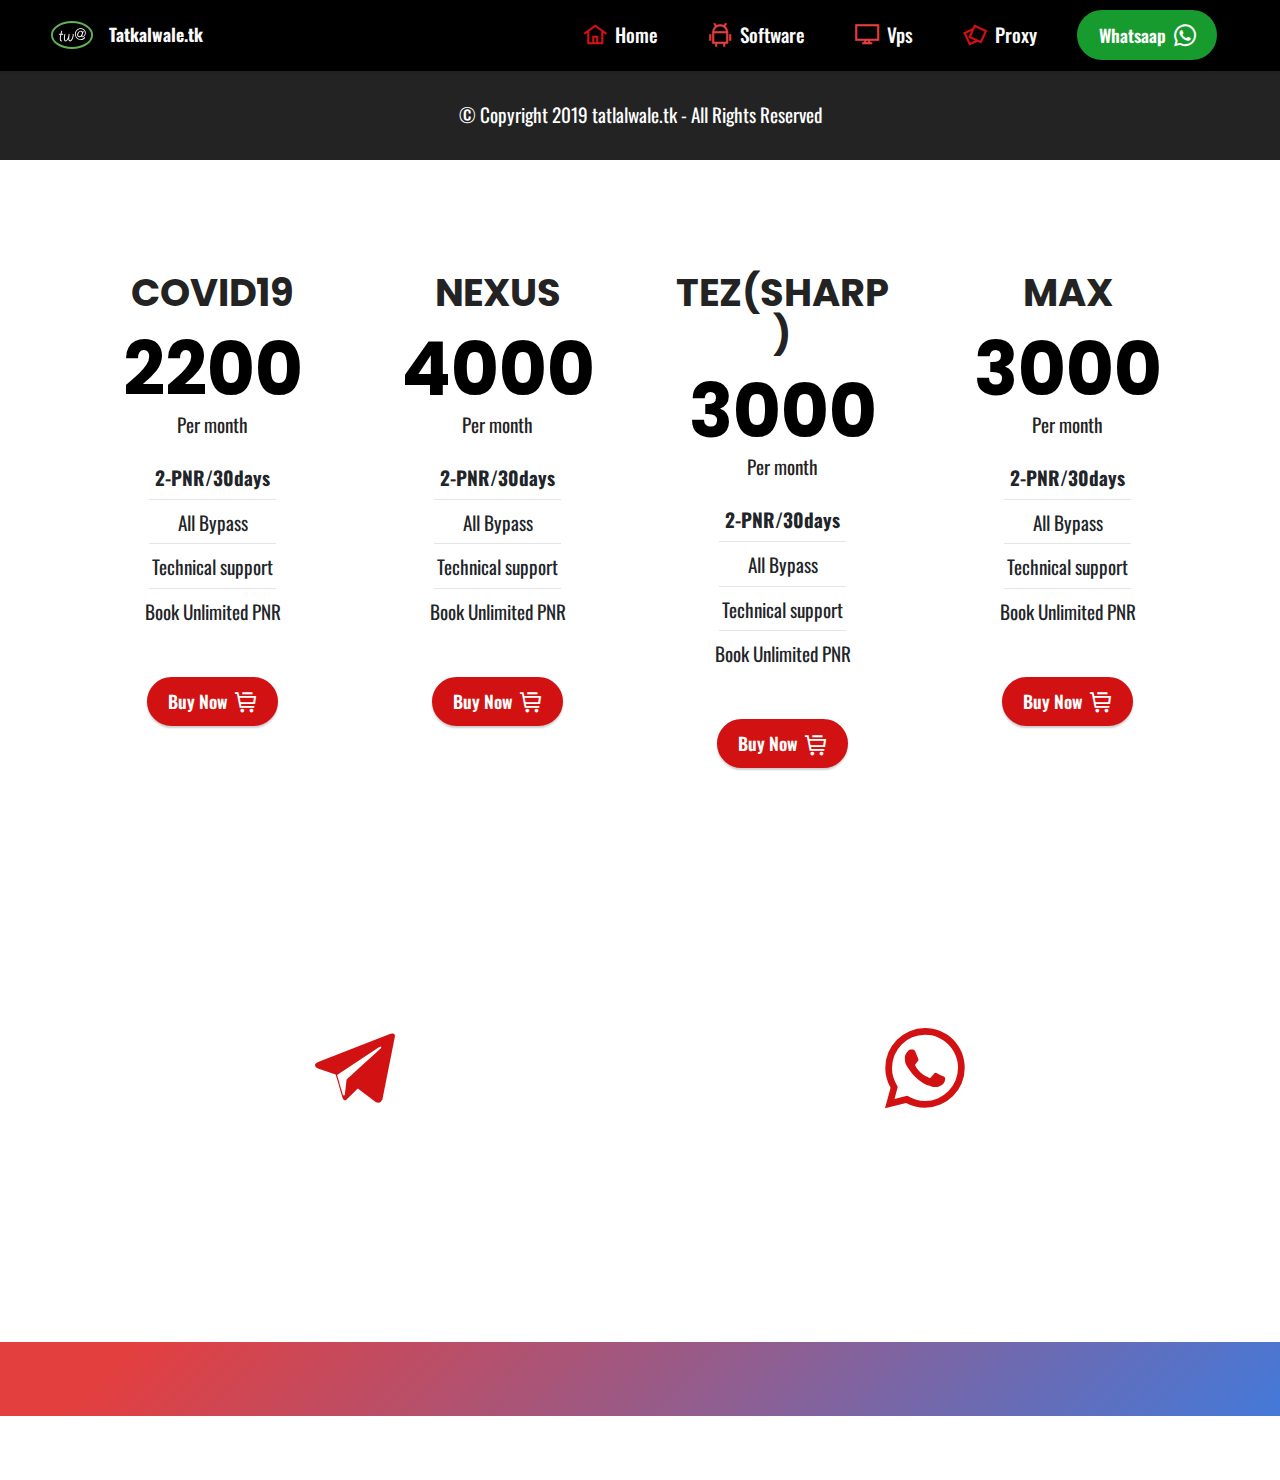
==== page1.html @ 59d8f00b "TAB BUTTON UPDATE" ====
<!DOCTYPE html>
<html  >
<head>
  <!-- Site made with Mobirise Website Builder v5.6.13, https://mobirise.com -->
  <meta charset="UTF-8">
  <meta http-equiv="X-UA-Compatible" content="IE=edge">
  <meta name="generator" content="Mobirise v5.6.13, mobirise.com">
  <meta name="twitter:card" content="summary_large_image"/>
  <meta name="twitter:image:src" content="">
  <meta property="og:image" content="">
  <meta name="twitter:title" content="software">
  <meta name="viewport" content="width=device-width, initial-scale=1, minimum-scale=1">
  <link rel="shortcut icon" href="assets/images/tw-logo-svg-vector.svg" type="image/x-icon">
  <meta name="description" content="">
  
  
  <title>software</title>
  <link rel="stylesheet" href="assets/web/assets/mobirise-icons2/mobirise2.css">
  <link rel="stylesheet" href="assets/bootstrap/css/bootstrap.min.css">
  <link rel="stylesheet" href="assets/bootstrap/css/bootstrap-grid.min.css">
  <link rel="stylesheet" href="assets/bootstrap/css/bootstrap-reboot.min.css">
  <link rel="stylesheet" href="assets/animatecss/animate.css">
  <link rel="stylesheet" href="assets/dropdown/css/style.css">
  <link rel="stylesheet" href="assets/socicon/css/styles.css">
  <link rel="stylesheet" href="assets/theme/css/style.css">
  <link rel="preload" href="https://fonts.googleapis.com/css?family=Poppins:100,100i,200,200i,300,300i,400,400i,500,500i,600,600i,700,700i,800,800i,900,900i&display=swap" as="style" onload="this.onload=null;this.rel='stylesheet'">
  <noscript><link rel="stylesheet" href="https://fonts.googleapis.com/css?family=Poppins:100,100i,200,200i,300,300i,400,400i,500,500i,600,600i,700,700i,800,800i,900,900i&display=swap"></noscript>
  <link rel="preload" href="https://fonts.googleapis.com/css?family=Xanh+Mono:400,400i&display=swap" as="style" onload="this.onload=null;this.rel='stylesheet'">
  <noscript><link rel="stylesheet" href="https://fonts.googleapis.com/css?family=Xanh+Mono:400,400i&display=swap"></noscript>
  <link rel="preload" href="https://fonts.googleapis.com/css?family=Oswald:200,300,400,500,600,700&display=swap" as="style" onload="this.onload=null;this.rel='stylesheet'">
  <noscript><link rel="stylesheet" href="https://fonts.googleapis.com/css?family=Oswald:200,300,400,500,600,700&display=swap"></noscript>
  <link rel="preload" as="style" href="assets/mobirise/css/mbr-additional.css"><link rel="stylesheet" href="assets/mobirise/css/mbr-additional.css" type="text/css">
  
  
  
  
</head>
<body>
  
  <section data-bs-version="5.1" class="menu menu2 cid-sFHpMqcXGj" once="menu" id="menu2-7">
    
    <nav class="navbar navbar-dropdown navbar-expand-lg">
        <div class="container-fluid">
            <div class="navbar-brand">
                <span class="navbar-logo">
                    <a href="https://mobiri.se">
                        <img src="assets/images/tw-logo-svg-vector.svg" alt="Mobirise Website Builder" style="height: 3rem;">
                    </a>
                </span>
                <span class="navbar-caption-wrap"><a class="navbar-caption text-white display-4" href="https://mobiri.se">Tatkalwale.tk</a></span>
            </div>
            <button class="navbar-toggler" type="button" data-toggle="collapse" data-bs-toggle="collapse" data-target="#navbarSupportedContent" data-bs-target="#navbarSupportedContent" aria-controls="navbarNavAltMarkup" aria-expanded="false" aria-label="Toggle navigation">
                <div class="hamburger">
                    <span></span>
                    <span></span>
                    <span></span>
                    <span></span>
                </div>
            </button>
            <div class="collapse navbar-collapse" id="navbarSupportedContent">
                <ul class="navbar-nav nav-dropdown" data-app-modern-menu="true"><li class="nav-item"><a class="nav-link link text-white display-7" href="index.html#header9-1"><span class="mobi-mbri mobi-mbri-home mbr-iconfont mbr-iconfont-btn" style="color: rgb(210, 18, 18);"></span>Home</a></li>
                    <li class="nav-item"><a class="nav-link link text-white display-7" href="page1.html#footer7-8"><span class="mobi-mbri mobi-mbri-android mbr-iconfont mbr-iconfont-btn" style="color: rgb(228, 63, 63);"></span>Software</a></li>
                    <li class="nav-item"><a class="nav-link link text-white display-7" href="page2.html#header18-e"><span class="mobi-mbri mobi-mbri-desktop mbr-iconfont mbr-iconfont-btn" style="color: rgb(228, 63, 63);"></span>Vps</a>
                    </li><li class="nav-item"><a class="nav-link link text-white display-7" href="page3.html#header7-l"><span class="mobi-mbri mobi-mbri-image-gallery mbr-iconfont mbr-iconfont-btn" style="color: rgb(210, 18, 18);"></span>Proxy</a></li></ul>
                
                <div class="navbar-buttons mbr-section-btn"><a class="btn btn-secondary display-4" href="https://wa.me/15513077481"><span class="socicon socicon-whatsapp mbr-iconfont mbr-iconfont-btn"></span>Whatsaap</a></div>
            </div>
        </div>
    </nav>
</section>

<section data-bs-version="5.1" class="footer7 cid-sFHu2wLoQp" once="footers" id="footer7-8">

    

    

    <div class="container">
        <div class="row align-center mbr-white">
            <div class="col-12">
                <p class="mbr-text mb-0 mbr-fonts-style display-7">
                    © Copyright 2019 tatlalwale.tk - All Rights Reserved
                </p>
            </div>
        </div>
    </div>
</section>

<section data-bs-version="5.1" class="pricing2 cid-tpm4HSTsws" id="pricing2-9">
    

    
    
    <div class="container">
        <div class="row justify-content-center">
            <div class="col-12 col-md-6 align-center col-lg-3">
                <div class="plan">
                    <div class="plan-header">
                        <h6 class="plan-title mbr-fonts-style mb-3 display-2"><strong>COVID19</strong></h6>
                        <div class="plan-price">
                            <p class="price mbr-fonts-style m-0 display-1"><strong>2200</strong></p>
                            <p class="price-term mbr-fonts-style mb-3 display-7">Per month</p>
                        </div>
                    </div>
                    <div class="plan-body">
                        <div class="plan-list mb-4">
                            <ul class="list-group mbr-fonts-style list-group-flush display-7">
                                <li class="list-group-item"><strong>2-PNR/30days</strong></li><li class="list-group-item">All Bypass</li><li class="list-group-item">Technical support</li><li class="list-group-item">Book Unlimited PNR</li>
                            </ul>
                        </div>
                        <div class="mbr-section-btn text-center"><a href="page4.html#header5-p" class="btn btn-primary display-4"><span class="mobi-mbri mobi-mbri-cart-full mbr-iconfont mbr-iconfont-btn"></span>Buy Now</a></div>
                    </div>
                </div>
            </div>
            <div class="col-12 col-md-6 align-center col-lg-3">
                <div class="plan">
                    <div class="plan-header">
                        <h6 class="plan-title mbr-fonts-style mb-3 display-2"><strong>NEXUS</strong></h6>
                        <div class="plan-price">
                            <p class="price mbr-fonts-style m-0 display-1"><strong>4000</strong></p>
                            <p class="price-term mbr-fonts-style mb-3 display-7">Per month</p>
                        </div>
                    </div>
                    <div class="plan-body">
                        <div class="plan-list mb-4">
                            <ul class="list-group mbr-fonts-style list-group-flush display-7">
                                <li class="list-group-item"><strong>2-PNR/30days</strong></li><li class="list-group-item">All Bypass</li><li class="list-group-item">Technical support</li><li class="list-group-item">Book Unlimited PNR</li>
                            </ul>
                        </div>
                        <div class="mbr-section-btn text-center"><a href="page4.html#header5-p" class="btn btn-primary display-4"><span class="mobi-mbri mobi-mbri-cart-full mbr-iconfont mbr-iconfont-btn"></span>Buy Now</a></div>
                    </div>
                </div>
            </div>
            <div class="col-12 col-md-6 align-center col-lg-3">
                <div class="plan">
                    <div class="plan-header">
                        <h6 class="plan-title mbr-fonts-style mb-3 display-2"><strong>TEZ(SHARP)</strong></h6>
                        <div class="plan-price">
                            <p class="price mbr-fonts-style m-0 display-1"><strong>3000</strong></p>
                            <p class="price-term mbr-fonts-style mb-3 display-7">Per month</p>
                        </div>
                    </div>
                    <div class="plan-body">
                        <div class="plan-list mb-4">
                            <ul class="list-group mbr-fonts-style list-group-flush display-7">
                                <li class="list-group-item"><strong>2-PNR/30days</strong></li><li class="list-group-item">All Bypass</li><li class="list-group-item">Technical support</li><li class="list-group-item">Book Unlimited PNR</li>
                            </ul>
                        </div>
                        <div class="mbr-section-btn text-center"><a href="page4.html#header5-p" class="btn btn-primary display-4"><span class="mobi-mbri mobi-mbri-cart-full mbr-iconfont mbr-iconfont-btn"></span>Buy Now</a></div>
                    </div>
                </div>
            </div>
            <div class="col-12 col-md-6 align-center col-lg-3">
                <div class="plan">
                    <div class="plan-header">
                        <h6 class="plan-title mbr-fonts-style mb-3 display-2"><strong>MAX</strong></h6>
                        <div class="plan-price">
                            <p class="price mbr-fonts-style m-0 display-1"><strong>3000</strong></p>
                            <p class="price-term mbr-fonts-style mb-3 display-7">Per month</p>
                        </div>
                    </div>
                    <div class="plan-body">
                        <div class="plan-list mb-4">
                            <ul class="list-group mbr-fonts-style list-group-flush display-7">
                                <li class="list-group-item"><strong>2-PNR/30days</strong></li>
                                <li class="list-group-item">All Bypass</li><li class="list-group-item">Technical support</li><li class="list-group-item">Book Unlimited PNR</li>
                            </ul>
                        </div>
                        <div class="mbr-section-btn text-center"><a href="page4.html#header5-p" class="btn btn-primary display-4"><span class="mobi-mbri mobi-mbri-cart-full mbr-iconfont mbr-iconfont-btn"></span>Buy Now</a></div>
                    </div>
                </div>
            </div>
        </div>
    </div>
</section>

<section data-bs-version="5.1" class="contacts1 cid-tpm8Nba77l" id="contacts1-a">

    

    
    
    <div class="container">
        <div class="mbr-section-head">
            <h3 class="mbr-section-title mbr-fonts-style align-center mb-0 display-2"><strong>Get In Our Touch Just One Click</strong></h3>
            
        </div>
        <div class="row justify-content-center mt-4">
            <div class="card col-12 col-lg-6">
                <div class="card-wrapper">
                    <div class="card-box align-center">
                        <div class="image-wrapper">
                            <span class="mbr-iconfont socicon-telegram socicon"></span>
                        </div>
                        <h4 class="card-title mbr-fonts-style mb-2 display-2"><strong>Telagram</strong></h4>
                        <p class="mbr-text mbr-fonts-style mb-2 display-4">
                            We will reply as soon as possible</p>
                        <h5 class="link mbr-fonts-style display-7"><a href="tg://resolve?domain=t.me/chrome91" class="text-primary">ClickHere</a></h5>
                    </div>
                </div>
            </div>
            <div class="card col-12 col-lg-6">
                <div class="card-wrapper">
                    <div class="card-box align-center">
                        <div class="image-wrapper">
                            <span class="mbr-iconfont socicon-whatsapp socicon"></span>
                        </div>
                        <h4 class="card-title mbr-fonts-style align-center mb-2 display-2"><strong>Whatsaap</strong></h4>
                        <p class="mbr-text mbr-fonts-style mb-2 display-4">
                            Mon - Fri 09:00 - 18:00</p>
                        <h5 class="link mbr-black mbr-fonts-style display-7"><a href="https://wa.me/15513077481" class="text-primary">ClickHere</a></h5>
                    </div>
                </div>
            </div>
        </div>
    </div>
</section>

<section data-bs-version="5.1" class="header18 cid-tpmaaPDJnn" id="header18-b">

    

    
    

    <div class="align-center container">
        <div class="row justify-content-center">
            <div class="col-12 col-lg-10">
                <h1 class="mbr-section-title mbr-fonts-style mbr-white mb-3 display-2"><strong>Tatkalwale.tk@2019 india's Trusted Seller&nbsp;</strong></h1>
                
                
                
            </div>
        </div>
    </div>
</section><section class="display-7" style="padding: 0;align-items: center;justify-content: center;flex-wrap: wrap;    align-content: center;display: flex;position: relative;height: 4rem;"><a href="https://mobiri.se/2898348" style="flex: 1 1;height: 4rem;position: absolute;width: 100%;z-index: 1;"><img alt="" style="height: 4rem;" src="[data-uri]"></a><p style="margin: 0;text-align: center;" class="display-7">Made with &#8204;</p><a style="z-index:1" href="https://mobirise.com"> Website Building Software</a></section><script src="assets/bootstrap/js/bootstrap.bundle.min.js"></script>  <script src="assets/smoothscroll/smooth-scroll.js"></script>  <script src="assets/ytplayer/index.js"></script>  <script src="assets/dropdown/js/navbar-dropdown.js"></script>  <script src="assets/theme/js/script.js"></script>  
  
  
 <div id="scrollToTop" class="scrollToTop mbr-arrow-up"><a style="text-align: center;"><i class="mbr-arrow-up-icon mbr-arrow-up-icon-cm cm-icon cm-icon-smallarrow-up"></i></a></div>
    <input name="animation" type="hidden">
  </body>
</html>
---- assets/web/assets/mobirise-icons2/mobirise2.css ----
@font-face {
  font-family: 'Moririse2';
  font-display: swap;
  src:  url('mobirise2.eot?f2bix4');
  src:  url('mobirise2.eot?f2bix4#iefix') format('embedded-opentype'),
    url('mobirise2.ttf?f2bix4') format('truetype'),
    url('mobirise2.woff?f2bix4') format('woff'),
    url('mobirise2.svg?f2bix4#mobirise2') format('svg');
  font-weight: normal;
  font-style: normal;
}

[class^="mobi-"], [class*=" mobi-"] {
  /* use !important to prevent issues with browser extensions that change fonts */
  font-family: 'Moririse2' !important;
  speak: none;
  font-style: normal;
  font-weight: normal;
  font-variant: normal;
  text-transform: none;
  line-height: 1;

  /* Better Font Rendering =========== */
  -webkit-font-smoothing: antialiased;
  -moz-osx-font-smoothing: grayscale;
}

.mobi-mbri-add-submenu:before {
  content: "\e900";
}
.mobi-mbri-alert:before {
  content: "\e901";
}
.mobi-mbri-align-center:before {
  content: "\e902";
}
.mobi-mbri-align-justify:before {
  content: "\e903";
}
.mobi-mbri-align-left:before {
  content: "\e904";
}
.mobi-mbri-align-right:before {
  content: "\e905";
}
.mobi-mbri-android:before {
  content: "\e906";
}
.mobi-mbri-apple:before {
  content: "\e907";
}
.mobi-mbri-arrow-down:before {
  content: "\e908";
}
.mobi-mbri-arrow-next:before {
  content: "\e909";
}
.mobi-mbri-arrow-prev:before {
  content: "\e90a";
}
.mobi-mbri-arrow-up:before {
  content: "\e90b";
}
.mobi-mbri-bold:before {
  content: "\e90c";
}
.mobi-mbri-bookmark:before {
  content: "\e90d";
}
.mobi-mbri-bootstrap:before {
  content: "\e90e";
}
.mobi-mbri-briefcase:before {
  content: "\e90f";
}
.mobi-mbri-browse:before {
  content: "\e910";
}
.mobi-mbri-bulleted-list:before {
  content: "\e911";
}
.mobi-mbri-calendar:before {
  content: "\e912";
}
.mobi-mbri-camera:before {
  content: "\e913";
}
.mobi-mbri-cart-add:before {
  content: "\e914";
}
.mobi-mbri-cart-full:before {
  content: "\e915";
}
.mobi-mbri-cash:before {
  content: "\e916";
}
.mobi-mbri-change-style:before {
  content: "\e917";
}
.mobi-mbri-chat:before {
  content: "\e918";
}
.mobi-mbri-clock:before {
  content: "\e919";
}
.mobi-mbri-close:before {
  content: "\e91a";
}
.mobi-mbri-cloud:before {
  content: "\e91b";
}
.mobi-mbri-code:before {
  content: "\e91c";
}
.mobi-mbri-contact-form:before {
  content: "\e91d";
}
.mobi-mbri-credit-card:before {
  content: "\e91e";
}
.mobi-mbri-cursor-click:before {
  content: "\e91f";
}
.mobi-mbri-cust-feedback:before {
  content: "\e920";
}
.mobi-mbri-database:before {
  content: "\e921";
}
.mobi-mbri-delivery:before {
  content: "\e922";
}
.mobi-mbri-desktop:before {
  content: "\e923";
}
.mobi-mbri-devices:before {
  content: "\e924";
}
.mobi-mbri-down:before {
  content: "\e925";
}
.mobi-mbri-download-2:before {
  content: "\e926";
}
.mobi-mbri-download:before {
  content: "\e927";
}
.mobi-mbri-drag-n-drop-2:before {
  content: "\e928";
}
.mobi-mbri-drag-n-drop:before {
  content: "\e929";
}
.mobi-mbri-edit-2:before {
  content: "\e92a";
}
.mobi-mbri-edit:before {
  content: "\e92b";
}
.mobi-mbri-error:before {
  content: "\e92c";
}
.mobi-mbri-extension:before {
  content: "\e92d";
}
.mobi-mbri-features:before {
  content: "\e92e";
}
.mobi-mbri-file:before {
  content: "\e92f";
}
.mobi-mbri-flag:before {
  content: "\e930";
}
.mobi-mbri-folder:before {
  content: "\e931";
}
.mobi-mbri-gift:before {
  content: "\e932";
}
.mobi-mbri-github:before {
  content: "\e933";
}
.mobi-mbri-globe-2:before {
  content: "\e934";
}
.mobi-mbri-globe:before {
  content: "\e935";
}
.mobi-mbri-growing-chart:before {
  content: "\e936";
}
.mobi-mbri-hearth:before {
  content: "\e937";
}
.mobi-mbri-help:before {
  content: "\e938";
}
.mobi-mbri-home:before {
  content: "\e939";
}
.mobi-mbri-hot-cup:before {
  content: "\e93a";
}
.mobi-mbri-idea:before {
  content: "\e93b";
}
.mobi-mbri-image-gallery:before {
  content: "\e93c";
}
.mobi-mbri-image-slider:before {
  content: "\e93d";
}
.mobi-mbri-info:before {
  content: "\e93e";
}
.mobi-mbri-italic:before {
  content: "\e93f";
}
.mobi-mbri-key:before {
  content: "\e940";
}
.mobi-mbri-laptop:before {
  content: "\e941";
}
.mobi-mbri-layers:before {
  content: "\e942";
}
.mobi-mbri-left-right:before {
  content: "\e943";
}
.mobi-mbri-left:before {
  content: "\e944";
}
.mobi-mbri-letter:before {
  content: "\e945";
}
.mobi-mbri-like:before {
  content: "\e946";
}
.mobi-mbri-link:before {
  content: "\e947";
}
.mobi-mbri-lock:before {
  content: "\e948";
}
.mobi-mbri-login:before {
  content: "\e949";
}
.mobi-mbri-logout:before {
  content: "\e94a";
}
.mobi-mbri-magic-stick:before {
  content: "\e94b";
}
.mobi-mbri-map-pin:before {
  content: "\e94c";
}
.mobi-mbri-menu:before {
  content: "\e94d";
}
.mobi-mbri-mobile-2:before {
  content: "\e94e";
}
.mobi-mbri-mobile-horizontal:before {
  content: "\e94f";
}
.mobi-mbri-mobile:before {
  content: "\e950";
}
.mobi-mbri-mobirise:before {
  content: "\e951";
}
.mobi-mbri-more-horizontal:before {
  content: "\e952";
}
.mobi-mbri-more-vertical:before {
  content: "\e953";
}
.mobi-mbri-music:before {
  content: "\e954";
}
.mobi-mbri-new-file:before {
  content: "\e955";
}
.mobi-mbri-numbered-list:before {
  content: "\e956";
}
.mobi-mbri-opened-folder:before {
  content: "\e957";
}
.mobi-mbri-pages:before {
  content: "\e958";
}
.mobi-mbri-paper-plane:before {
  content: "\e959";
}
.mobi-mbri-paperclip:before {
  content: "\e95a";
}
.mobi-mbri-phone:before {
  content: "\e95b";
}
.mobi-mbri-photo:before {
  content: "\e95c";
}
.mobi-mbri-photos:before {
  content: "\e95d";
}
.mobi-mbri-pin:before {
  content: "\e95e";
}
.mobi-mbri-play:before {
  content: "\e95f";
}
.mobi-mbri-plus:before {
  content: "\e960";
}
.mobi-mbri-preview:before {
  content: "\e961";
}
.mobi-mbri-print:before {
  content: "\e962";
}
.mobi-mbri-protect:before {
  content: "\e963";
}
.mobi-mbri-question:before {
  content: "\e964";
}
.mobi-mbri-quote-left:before {
  content: "\e965";
}
.mobi-mbri-quote-right:before {
  content: "\e966";
}
.mobi-mbri-redo:before {
  content: "\e967";
}
.mobi-mbri-refresh:before {
  content: "\e968";
}
.mobi-mbri-responsive-2:before {
  content: "\e969";
}
.mobi-mbri-responsive:before {
  content: "\e96a";
}
.mobi-mbri-right:before {
  content: "\e96b";
}
.mobi-mbri-rocket:before {
  content: "\e96c";
}
.mobi-mbri-sad-face:before {
  content: "\e96d";
}
.mobi-mbri-sale:before {
  content: "\e96e";
}
.mobi-mbri-save:before {
  content: "\e96f";
}
.mobi-mbri-search:before {
  content: "\e970";
}
.mobi-mbri-setting-2:before {
  content: "\e971";
}
.mobi-mbri-setting-3:before {
  content: "\e972";
}
.mobi-mbri-setting:before {
  content: "\e973";
}
.mobi-mbri-share:before {
  content: "\e974";
}
.mobi-mbri-shopping-bag:before {
  content: "\e975";
}
.mobi-mbri-shopping-basket:before {
  content: "\e976";
}
.mobi-mbri-shopping-cart:before {
  content: "\e977";
}
.mobi-mbri-sites:before {
  content: "\e978";
}
.mobi-mbri-smile-face:before {
  content: "\e979";
}
.mobi-mbri-speed:before {
  content: "\e97a";
}
.mobi-mbri-star:before {
  content: "\e97b";
}
.mobi-mbri-success:before {
  content: "\e97c";
}
.mobi-mbri-sun:before {
  content: "\e97d";
}
.mobi-mbri-sun2:before {
  content: "\e97e";
}
.mobi-mbri-tablet-vertical:before {
  content: "\e97f";
}
.mobi-mbri-tablet:before {
  content: "\e980";
}
.mobi-mbri-target:before {
  content: "\e981";
}
.mobi-mbri-timer:before {
  content: "\e982";
}
.mobi-mbri-to-ftp:before {
  content: "\e983";
}
.mobi-mbri-to-local-drive:before {
  content: "\e984";
}
.mobi-mbri-touch-swipe:before {
  content: "\e985";
}
.mobi-mbri-touch:before {
  content: "\e986";
}
.mobi-mbri-trash:before {
  content: "\e987";
}
.mobi-mbri-underline:before {
  content: "\e988";
}
.mobi-mbri-undo:before {
  content: "\e989";
}
.mobi-mbri-unlink:before {
  content: "\e98a";
}
.mobi-mbri-unlock:before {
  content: "\e98b";
}
.mobi-mbri-up-down:before {
  content: "\e98c";
}
.mobi-mbri-up:before {
  content: "\e98d";
}
.mobi-mbri-update:before {
  content: "\e98e";
}
.mobi-mbri-upload-2:before {
  content: "\e98f";
}
.mobi-mbri-upload:before {
  content: "\e990";
}
.mobi-mbri-user-2:before {
  content: "\e991";
}
.mobi-mbri-user:before {
  content: "\e992";
}
.mobi-mbri-users:before {
  content: "\e993";
}
.mobi-mbri-video-play:before {
  content: "\e994";
}
.mobi-mbri-video:before {
  content: "\e995";
}
.mobi-mbri-watch:before {
  content: "\e996";
}
.mobi-mbri-website-theme-2:before {
  content: "\e997";
}
.mobi-mbri-website-theme:before {
  content: "\e998";
}
.mobi-mbri-wifi:before {
  content: "\e999";
}
.mobi-mbri-windows:before {
  content: "\e99a";
}
.mobi-mbri-zoom-in:before {
  content: "\e99b";
}
.mobi-mbri-zoom-out:before {
  content: "\e99c";
}
---- assets/dropdown/css/style.css ----
.navbar-dropdown {
  left: 0;
  padding: 0;
  position: absolute;
  right: 0;
  top: 0;
  transition: all 0.45s ease;
  z-index: 1030;
  background: #282828; }
  .navbar-dropdown .navbar-logo {
    margin-right: 0.8rem;
    transition: margin 0.3s ease-in-out;
    vertical-align: middle; }
    .navbar-dropdown .navbar-logo img {
      height: 3.125rem;
      transition: all 0.3s ease-in-out; }
    .navbar-dropdown .navbar-logo.mbr-iconfont {
      font-size: 3.125rem;
      line-height: 3.125rem; }
  .navbar-dropdown .navbar-caption {
    font-weight: 700;
    white-space: normal;
    vertical-align: -4px;
    line-height: 3.125rem !important; }
    .navbar-dropdown .navbar-caption, .navbar-dropdown .navbar-caption:hover {
      color: inherit;
      text-decoration: none; }
  .navbar-dropdown .mbr-iconfont + .navbar-caption {
    vertical-align: -1px; }
  .navbar-dropdown.navbar-fixed-top {
    position: fixed; }
  .navbar-dropdown .navbar-brand span {
    vertical-align: -4px; }
  .navbar-dropdown.bg-color.transparent {
    background: none; }
  .navbar-dropdown.navbar-short .navbar-brand {
    padding: 0.625rem 0; }
    .navbar-dropdown.navbar-short .navbar-brand span {
      vertical-align: -1px; }
  .navbar-dropdown.navbar-short .navbar-caption {
    line-height: 2.375rem !important;
    vertical-align: -2px; }
  .navbar-dropdown.navbar-short .navbar-logo {
    margin-right: 0.5rem; }
    .navbar-dropdown.navbar-short .navbar-logo img {
      height: 2.375rem; }
    .navbar-dropdown.navbar-short .navbar-logo.mbr-iconfont {
      font-size: 2.375rem;
      line-height: 2.375rem; }
  .navbar-dropdown.navbar-short .mbr-table-cell {
    height: 3.625rem; }
  .navbar-dropdown .navbar-close {
    left: 0.6875rem;
    position: fixed;
    top: 0.75rem;
    z-index: 1000; }
  .navbar-dropdown .hamburger-icon {
    content: "";
    display: inline-block;
    vertical-align: middle;
    width: 16px;
    -webkit-box-shadow: 0 -6px 0 1px #282828,0 0 0 1px #282828,0 6px 0 1px #282828;
    -moz-box-shadow: 0 -6px 0 1px #282828,0 0 0 1px #282828,0 6px 0 1px #282828;
    box-shadow: 0 -6px 0 1px #282828,0 0 0 1px #282828,0 6px 0 1px #282828; }

.dropdown-menu .dropdown-toggle[data-toggle="dropdown-submenu"]::after {
  border-bottom: 0.35em solid transparent;
  border-left: 0.35em solid;
  border-right: 0;
  border-top: 0.35em solid transparent;
  margin-left: 0.3rem; }

.dropdown-menu .dropdown-item:focus {
  outline: 0; }

.nav-dropdown {
  font-size: 0.75rem;
  font-weight: 500;
  height: auto !important; }
  .nav-dropdown .nav-btn {
    padding-left: 1rem; }
  .nav-dropdown .link {
    margin: .667em 1.667em;
    font-weight: 500;
    padding: 0;
    transition: color .2s ease-in-out; }
    .nav-dropdown .link.dropdown-toggle {
      margin-right: 2.583em; }
      .nav-dropdown .link.dropdown-toggle::after {
        margin-left: .25rem;
        border-top: 0.35em solid;
        border-right: 0.35em solid transparent;
        border-left: 0.35em solid transparent;
        border-bottom: 0; }
      .nav-dropdown .link.dropdown-toggle[aria-expanded="true"] {
        margin: 0;
        padding: 0.667em 3.263em  0.667em 1.667em; }
  .nav-dropdown .link::after,
  .nav-dropdown .dropdown-item::after {
    color: inherit; }
  .nav-dropdown .btn {
    font-size: 0.75rem;
    font-weight: 700;
    letter-spacing: 0;
    margin-bottom: 0;
    padding-left: 1.25rem;
    padding-right: 1.25rem; }
  .nav-dropdown .dropdown-menu {
    border-radius: 0;
    border: 0;
    left: 0;
    margin: 0;
    padding-bottom: 1.25rem;
    padding-top: 1.25rem;
    position: relative; }
  .nav-dropdown .dropdown-submenu {
    margin-left: 0.125rem;
    top: 0; }
  .nav-dropdown .dropdown-item {
    font-weight: 500;
    line-height: 2;
    padding: 0.3846em 4.615em 0.3846em 1.5385em;
    position: relative;
    transition: color .2s ease-in-out, background-color .2s ease-in-out; }
    .nav-dropdown .dropdown-item::after {
      margin-top: -0.3077em;
      position: absolute;
      right: 1.1538em;
      top: 50%; }
    .nav-dropdown .dropdown-item:focus, .nav-dropdown .dropdown-item:hover {
      background: none; }

@media (max-width: 767px) {
  .nav-dropdown.navbar-toggleable-sm {
    bottom: 0;
    display: none;
    left: 0;
    overflow-x: hidden;
    position: fixed;
    top: 0;
    transform: translateX(-100%);
    -ms-transform: translateX(-100%);
    -webkit-transform: translateX(-100%);
    width: 18.75rem;
    z-index: 999; } }
.nav-dropdown.navbar-toggleable-xl {
  bottom: 0;
  display: none;
  left: 0;
  overflow-x: hidden;
  position: fixed;
  top: 0;
  transform: translateX(-100%);
  -ms-transform: translateX(-100%);
  -webkit-transform: translateX(-100%);
  width: 18.75rem;
  z-index: 999; }

.nav-dropdown-sm {
  display: block !important;
  overflow-x: hidden;
  overflow: auto;
  padding-top: 3.875rem; }
  .nav-dropdown-sm::after {
    content: "";
    display: block;
    height: 3rem;
    width: 100%; }
  .nav-dropdown-sm.collapse.in ~ .navbar-close {
    display: block !important; }
  .nav-dropdown-sm.collapsing, .nav-dropdown-sm.collapse.in {
    transform: translateX(0);
    -ms-transform: translateX(0);
    -webkit-transform: translateX(0);
    transition: all 0.25s ease-out;
    -webkit-transition: all 0.25s ease-out;
    background: #282828; }
  .nav-dropdown-sm.collapsing[aria-expanded="false"] {
    transform: translateX(-100%);
    -ms-transform: translateX(-100%);
    -webkit-transform: translateX(-100%); }
  .nav-dropdown-sm .nav-item {
    display: block;
    margin-left: 0 !important;
    padding-left: 0; }
  .nav-dropdown-sm .link,
  .nav-dropdown-sm .dropdown-item {
    border-top: 1px dotted rgba(255, 255, 255, 0.1);
    font-size: 0.8125rem;
    line-height: 1.6;
    margin: 0 !important;
    padding: 0.875rem 2.4rem 0.875rem 1.5625rem !important;
    position: relative;
    white-space: normal; }
    .nav-dropdown-sm .link:focus, .nav-dropdown-sm .link:hover,
    .nav-dropdown-sm .dropdown-item:focus,
    .nav-dropdown-sm .dropdown-item:hover {
      background: rgba(0, 0, 0, 0.2) !important;
      color: #c0a375; }
  .nav-dropdown-sm .nav-btn {
    position: relative;
    padding: 1.5625rem 1.5625rem 0 1.5625rem; }
    .nav-dropdown-sm .nav-btn::before {
      border-top: 1px dotted rgba(255, 255, 255, 0.1);
      content: "";
      left: 0;
      position: absolute;
      top: 0;
      width: 100%; }
    .nav-dropdown-sm .nav-btn + .nav-btn {
      padding-top: 0.625rem; }
      .nav-dropdown-sm .nav-btn + .nav-btn::before {
        display: none; }
  .nav-dropdown-sm .btn {
    padding: 0.625rem 0; }
  .nav-dropdown-sm .dropdown-toggle[data-toggle="dropdown-submenu"]::after {
    margin-left: .25rem;
    border-top: 0.35em solid;
    border-right: 0.35em solid transparent;
    border-left: 0.35em solid transparent;
    border-bottom: 0; }
  .nav-dropdown-sm .dropdown-toggle[data-toggle="dropdown-submenu"][aria-expanded="true"]::after {
    border-top: 0;
    border-right: 0.35em solid transparent;
    border-left: 0.35em solid transparent;
    border-bottom: 0.35em solid; }
  .nav-dropdown-sm .dropdown-menu {
    margin: 0;
    padding: 0;
    position: relative;
    top: 0;
    left: 0;
    width: 100%;
    border: 0;
    float: none;
    border-radius: 0;
    background: none; }
  .nav-dropdown-sm .dropdown-submenu {
    left: 100%;
    margin-left: 0.125rem;
    margin-top: -1.25rem;
    top: 0; }

.navbar-toggleable-sm .nav-dropdown .dropdown-menu {
  position: absolute; }

.navbar-toggleable-sm .nav-dropdown .dropdown-submenu {
  left: 100%;
  margin-left: 0.125rem;
  margin-top: -1.25rem;
  top: 0; }

.navbar-toggleable-sm.opened .nav-dropdown .dropdown-menu {
  position: relative; }

.navbar-toggleable-sm.opened .nav-dropdown .dropdown-submenu {
  left: 0;
  margin-left: 00rem;
  margin-top: 0rem;
  top: 0; }

.is-builder .nav-dropdown.collapsing {
  transition: none !important; }
---- assets/socicon/css/styles.css ----
@charset "UTF-8";

@font-face {
  font-family: 'Socicon';
  src:  url('../fonts/socicon.eot');
  src:  url('../fonts/socicon.eot?#iefix') format('embedded-opentype'),
    url('../fonts/socicon.woff2') format('woff2'),
    url('../fonts/socicon.ttf') format('truetype'),
    url('../fonts/socicon.woff') format('woff'),
    url('../fonts/socicon.svg#socicon') format('svg');
  font-weight: normal;
  font-style: normal;
  font-display: swap;
}

[data-icon]:before {
  font-family: "socicon" !important;
  content: attr(data-icon);
  font-style: normal !important;
  font-weight: normal !important;
  font-variant: normal !important;
  text-transform: none !important;
  speak: none;
  line-height: 1;
  -webkit-font-smoothing: antialiased;
  -moz-osx-font-smoothing: grayscale;
}

[class^="socicon-"], [class*=" socicon-"] {
  /* use !important to prevent issues with browser extensions that change fonts */
  font-family: 'Socicon' !important;
  speak: none;
  font-style: normal;
  font-weight: normal;
  font-variant: normal;
  text-transform: none;
  line-height: 1;

  /* Better Font Rendering =========== */
  -webkit-font-smoothing: antialiased;
  -moz-osx-font-smoothing: grayscale;
}

.socicon-eitaa:before {
  content: "\e97c";
}
.socicon-soroush:before {
  content: "\e97d";
}
.socicon-bale:before {
  content: "\e97e";
}
.socicon-zazzle:before {
  content: "\e97b";
}
.socicon-society6:before {
  content: "\e97a";
}
.socicon-redbubble:before {
  content: "\e979";
}
.socicon-avvo:before {
  content: "\e978";
}
.socicon-stitcher:before {
  content: "\e977";
}
.socicon-googlehangouts:before {
  content: "\e974";
}
.socicon-dlive:before {
  content: "\e975";
}
.socicon-vsco:before {
  content: "\e976";
}
.socicon-flipboard:before {
  content: "\e973";
}
.socicon-ubuntu:before {
  content: "\e958";
}
.socicon-artstation:before {
  content: "\e959";
}
.socicon-invision:before {
  content: "\e95a";
}
.socicon-torial:before {
  content: "\e95b";
}
.socicon-collectorz:before {
  content: "\e95c";
}
.socicon-seenthis:before {
  content: "\e95d";
}
.socicon-googleplaymusic:before {
  content: "\e95e";
}
.socicon-debian:before {
  content: "\e95f";
}
.socicon-filmfreeway:before {
  content: "\e960";
}
.socicon-gnome:before {
  content: "\e961";
}
.socicon-itchio:before {
  content: "\e962";
}
.socicon-jamendo:before {
  content: "\e963";
}
.socicon-mix:before {
  content: "\e964";
}
.socicon-sharepoint:before {
  content: "\e965";
}
.socicon-tinder:before {
  content: "\e966";
}
.socicon-windguru:before {
  content: "\e967";
}
.socicon-cdbaby:before {
  content: "\e968";
}
.socicon-elementaryos:before {
  content: "\e969";
}
.socicon-stage32:before {
  content: "\e96a";
}
.socicon-tiktok:before {
  content: "\e96b";
}
.socicon-gitter:before {
  content: "\e96c";
}
.socicon-letterboxd:before {
  content: "\e96d";
}
.socicon-threema:before {
  content: "\e96e";
}
.socicon-splice:before {
  content: "\e96f";
}
.socicon-metapop:before {
  content: "\e970";
}
.socicon-naver:before {
  content: "\e971";
}
.socicon-remote:before {
  content: "\e972";
}
.socicon-internet:before {
  content: "\e957";
}
.socicon-moddb:before {
  content: "\e94b";
}
.socicon-indiedb:before {
  content: "\e94c";
}
.socicon-traxsource:before {
  content: "\e94d";
}
.socicon-gamefor:before {
  content: "\e94e";
}
.socicon-pixiv:before {
  content: "\e94f";
}
.socicon-myanimelist:before {
  content: "\e950";
}
.socicon-blackberry:before {
  content: "\e951";
}
.socicon-wickr:before {
  content: "\e952";
}
.socicon-spip:before {
  content: "\e953";
}
.socicon-napster:before {
  content: "\e954";
}
.socicon-beatport:before {
  content: "\e955";
}
.socicon-hackerone:before {
  content: "\e956";
}
.socicon-hackernews:before {
  content: "\e946";
}
.socicon-smashwords:before {
  content: "\e947";
}
.socicon-kobo:before {
  content: "\e948";
}
.socicon-bookbub:before {
  content: "\e949";
}
.socicon-mailru:before {
  content: "\e94a";
}
.socicon-gitlab:before {
  content: "\e945";
}
.socicon-instructables:before {
  content: "\e944";
}
.socicon-portfolio:before {
  content: "\e943";
}
.socicon-codered:before {
  content: "\e940";
}
.socicon-origin:before {
  content: "\e941";
}
.socicon-nextdoor:before {
  content: "\e942";
}
.socicon-udemy:before {
  content: "\e93f";
}
.socicon-livemaster:before {
  content: "\e93e";
}
.socicon-crunchbase:before {
  content: "\e93b";
}
.socicon-homefy:before {
  content: "\e93c";
}
.socicon-calendly:before {
  content: "\e93d";
}
.socicon-realtor:before {
  content: "\e90f";
}
.socicon-tidal:before {
  content: "\e910";
}
.socicon-qobuz:before {
  content: "\e911";
}
.socicon-natgeo:before {
  content: "\e912";
}
.socicon-mastodon:before {
  content: "\e913";
}
.socicon-unsplash:before {
  content: "\e914";
}
.socicon-homeadvisor:before {
  content: "\e915";
}
.socicon-angieslist:before {
  content: "\e916";
}
.socicon-codepen:before {
  content: "\e917";
}
.socicon-slack:before {
  content: "\e918";
}
.socicon-openaigym:before {
  content: "\e919";
}
.socicon-logmein:before {
  content: "\e91a";
}
.socicon-fiverr:before {
  content: "\e91b";
}
.socicon-gotomeeting:before {
  content: "\e91c";
}
.socicon-aliexpress:before {
  content: "\e91d";
}
.socicon-guru:before {
  content: "\e91e";
}
.socicon-appstore:before {
  content: "\e91f";
}
.socicon-homes:before {
  content: "\e920";
}
.socicon-zoom:before {
  content: "\e921";
}
.socicon-alibaba:before {
  content: "\e922";
}
.socicon-craigslist:before {
  content: "\e923";
}
.socicon-wix:before {
  content: "\e924";
}
.socicon-redfin:before {
  content: "\e925";
}
.socicon-googlecalendar:before {
  content: "\e926";
}
.socicon-shopify:before {
  content: "\e927";
}
.socicon-freelancer:before {
  content: "\e928";
}
.socicon-seedrs:before {
  content: "\e929";
}
.socicon-bing:before {
  content: "\e92a";
}
.socicon-doodle:before {
  content: "\e92b";
}
.socicon-bonanza:before {
  content: "\e92c";
}
.socicon-squarespace:before {
  content: "\e92d";
}
.socicon-toptal:before {
  content: "\e92e";
}
.socicon-gust:before {
  content: "\e92f";
}
.socicon-ask:before {
  content: "\e930";
}
.socicon-trulia:before {
  content: "\e931";
}
.socicon-loomly:before {
  content: "\e932";
}
.socicon-ghost:before {
  content: "\e933";
}
.socicon-upwork:before {
  content: "\e934";
}
.socicon-fundable:before {
  content: "\e935";
}
.socicon-booking:before {
  content: "\e936";
}
.socicon-googlemaps:before {
  content: "\e937";
}
.socicon-zillow:before {
  content: "\e938";
}
.socicon-niconico:before {
  content: "\e939";
}
.socicon-toneden:before {
  content: "\e93a";
}
.socicon-augment:before {
  content: "\e908";
}
.socicon-bitbucket:before {
  content: "\e909";
}
.socicon-fyuse:before {
  content: "\e90a";
}
.socicon-yt-gaming:before {
  content: "\e90b";
}
.socicon-sketchfab:before {
  content: "\e90c";
}
.socicon-mobcrush:before {
  content: "\e90d";
}
.socicon-microsoft:before {
  content: "\e90e";
}
.socicon-pandora:before {
  content: "\e907";
}
.socicon-messenger:before {
  content: "\e906";
}
.socicon-gamewisp:before {
  content: "\e905";
}
.socicon-bloglovin:before {
  content: "\e904";
}
.socicon-tunein:before {
  content: "\e903";
}
.socicon-gamejolt:before {
  content: "\e901";
}
.socicon-trello:before {
  content: "\e902";
}
.socicon-spreadshirt:before {
  content: "\e900";
}
.socicon-500px:before {
  content: "\e000";
}
.socicon-8tracks:before {
  content: "\e001";
}
.socicon-airbnb:before {
  content: "\e002";
}
.socicon-alliance:before {
  content: "\e003";
}
.socicon-amazon:before {
  content: "\e004";
}
.socicon-amplement:before {
  content: "\e005";
}
.socicon-android:before {
  content: "\e006";
}
.socicon-angellist:before {
  content: "\e007";
}
.socicon-apple:before {
  content: "\e008";
}
.socicon-appnet:before {
  content: "\e009";
}
.socicon-baidu:before {
  content: "\e00a";
}
.socicon-bandcamp:before {
  content: "\e00b";
}
.socicon-battlenet:before {
  content: "\e00c";
}
.socicon-mixer:before {
  content: "\e00d";
}
.socicon-bebee:before {
  content: "\e00e";
}
.socicon-bebo:before {
  content: "\e00f";
}
.socicon-behance:before {
  content: "\e010";
}
.socicon-blizzard:before {
  content: "\e011";
}
.socicon-blogger:before {
  content: "\e012";
}
.socicon-buffer:before {
  content: "\e013";
}
.socicon-chrome:before {
  content: "\e014";
}
.socicon-coderwall:before {
  content: "\e015";
}
.socicon-curse:before {
  content: "\e016";
}
.socicon-dailymotion:before {
  content: "\e017";
}
.socicon-deezer:before {
  content: "\e018";
}
.socicon-delicious:before {
  content: "\e019";
}
.socicon-deviantart:before {
  content: "\e01a";
}
.socicon-diablo:before {
  content: "\e01b";
}
.socicon-digg:before {
  content: "\e01c";
}
.socicon-discord:before {
  content: "\e01d";
}
.socicon-disqus:before {
  content: "\e01e";
}
.socicon-douban:before {
  content: "\e01f";
}
.socicon-draugiem:before {
  content: "\e020";
}
.socicon-dribbble:before {
  content: "\e021";
}
.socicon-drupal:before {
  content: "\e022";
}
.socicon-ebay:before {
  content: "\e023";
}
.socicon-ello:before {
  content: "\e024";
}
.socicon-endomodo:before {
  content: "\e025";
}
.socicon-envato:before {
  content: "\e026";
}
.socicon-etsy:before {
  content: "\e027";
}
.socicon-facebook:before {
  content: "\e028";
}
.socicon-feedburner:before {
  content: "\e029";
}
.socicon-filmweb:before {
  content: "\e02a";
}
.socicon-firefox:before {
  content: "\e02b";
}
.socicon-flattr:before {
  content: "\e02c";
}
.socicon-flickr:before {
  content: "\e02d";
}
.socicon-formulr:before {
  content: "\e02e";
}
.socicon-forrst:before {
  content: "\e02f";
}
.socicon-foursquare:before {
  content: "\e030";
}
.socicon-friendfeed:before {
  content: "\e031";
}
.socicon-github:before {
  content: "\e032";
}
.socicon-goodreads:before {
  content: "\e033";
}
.socicon-google:before {
  content: "\e034";
}
.socicon-googlescholar:before {
  content: "\e035";
}
.socicon-googlegroups:before {
  content: "\e036";
}
.socicon-googlephotos:before {
  content: "\e037";
}
.socicon-googleplus:before {
  content: "\e038";
}
.socicon-grooveshark:before {
  content: "\e039";
}
.socicon-hackerrank:before {
  content: "\e03a";
}
.socicon-hearthstone:before {
  content: "\e03b";
}
.socicon-hellocoton:before {
  content: "\e03c";
}
.socicon-heroes:before {
  content: "\e03d";
}
.socicon-smashcast:before {
  content: "\e03e";
}
.socicon-horde:before {
  content: "\e03f";
}
.socicon-houzz:before {
  content: "\e040";
}
.socicon-icq:before {
  content: "\e041";
}
.socicon-identica:before {
  content: "\e042";
}
.socicon-imdb:before {
  content: "\e043";
}
.socicon-instagram:before {
  content: "\e044";
}
.socicon-issuu:before {
  content: "\e045";
}
.socicon-istock:before {
  content: "\e046";
}
.socicon-itunes:before {
  content: "\e047";
}
.socicon-keybase:before {
  content: "\e048";
}
.socicon-lanyrd:before {
  content: "\e049";
}
.socicon-lastfm:before {
  content: "\e04a";
}
.socicon-line:before {
  content: "\e04b";
}
.socicon-linkedin:before {
  content: "\e04c";
}
.socicon-livejournal:before {
  content: "\e04d";
}
.socicon-lyft:before {
  content: "\e04e";
}
.socicon-macos:before {
  content: "\e04f";
}
.socicon-mail:before {
  content: "\e050";
}
.socicon-medium:before {
  content: "\e051";
}
.socicon-meetup:before {
  content: "\e052";
}
.socicon-mixcloud:before {
  content: "\e053";
}
.socicon-modelmayhem:before {
  content: "\e054";
}
.socicon-mumble:before {
  content: "\e055";
}
.socicon-myspace:before {
  content: "\e056";
}
.socicon-newsvine:before {
  content: "\e057";
}
.socicon-nintendo:before {
  content: "\e058";
}
.socicon-npm:before {
  content: "\e059";
}
.socicon-odnoklassniki:before {
  content: "\e05a";
}
.socicon-openid:before {
  content: "\e05b";
}
.socicon-opera:before {
  content: "\e05c";
}
.socicon-outlook:before {
  content: "\e05d";
}
.socicon-overwatch:before {
  content: "\e05e";
}
.socicon-patreon:before {
  content: "\e05f";
}
.socicon-paypal:before {
  content: "\e060";
}
.socicon-periscope:before {
  content: "\e061";
}
.socicon-persona:before {
  content: "\e062";
}
.socicon-pinterest:before {
  content: "\e063";
}
.socicon-play:before {
  content: "\e064";
}
.socicon-player:before {
  content: "\e065";
}
.socicon-playstation:before {
  content: "\e066";
}
.socicon-pocket:before {
  content: "\e067";
}
.socicon-qq:before {
  content: "\e068";
}
.socicon-quora:before {
  content: "\e069";
}
.socicon-raidcall:before {
  content: "\e06a";
}
.socicon-ravelry:before {
  content: "\e06b";
}
.socicon-reddit:before {
  content: "\e06c";
}
.socicon-renren:before {
  content: "\e06d";
}
.socicon-researchgate:before {
  content: "\e06e";
}
.socicon-residentadvisor:before {
  content: "\e06f";
}
.socicon-reverbnation:before {
  content: "\e070";
}
.socicon-rss:before {
  content: "\e071";
}
.socicon-sharethis:before {
  content: "\e072";
}
.socicon-skype:before {
  content: "\e073";
}
.socicon-slideshare:before {
  content: "\e074";
}
.socicon-smugmug:before {
  content: "\e075";
}
.socicon-snapchat:before {
  content: "\e076";
}
.socicon-songkick:before {
  content: "\e077";
}
.socicon-soundcloud:before {
  content: "\e078";
}
.socicon-spotify:before {
  content: "\e079";
}
.socicon-stackexchange:before {
  content: "\e07a";
}
.socicon-stackoverflow:before {
  content: "\e07b";
}
.socicon-starcraft:before {
  content: "\e07c";
}
.socicon-stayfriends:before {
  content: "\e07d";
}
.socicon-steam:before {
  content: "\e07e";
}
.socicon-storehouse:before {
  content: "\e07f";
}
.socicon-strava:before {
  content: "\e080";
}
.socicon-streamjar:before {
  content: "\e081";
}
.socicon-stumbleupon:before {
  content: "\e082";
}
.socicon-swarm:before {
  content: "\e083";
}
.socicon-teamspeak:before {
  content: "\e084";
}
.socicon-teamviewer:before {
  content: "\e085";
}
.socicon-technorati:before {
  content: "\e086";
}
.socicon-telegram:before {
  content: "\e087";
}
.socicon-tripadvisor:before {
  content: "\e088";
}
.socicon-tripit:before {
  content: "\e089";
}
.socicon-triplej:before {
  content: "\e08a";
}
.socicon-tumblr:before {
  content: "\e08b";
}
.socicon-twitch:before {
  content: "\e08c";
}
.socicon-twitter:before {
  content: "\e08d";
}
.socicon-uber:before {
  content: "\e08e";
}
.socicon-ventrilo:before {
  content: "\e08f";
}
.socicon-viadeo:before {
  content: "\e090";
}
.socicon-viber:before {
  content: "\e091";
}
.socicon-viewbug:before {
  content: "\e092";
}
.socicon-vimeo:before {
  content: "\e093";
}
.socicon-vine:before {
  content: "\e094";
}
.socicon-vkontakte:before {
  content: "\e095";
}
.socicon-warcraft:before {
  content: "\e096";
}
.socicon-wechat:before {
  content: "\e097";
}
.socicon-weibo:before {
  content: "\e098";
}
.socicon-whatsapp:before {
  content: "\e099";
}
.socicon-wikipedia:before {
  content: "\e09a";
}
.socicon-windows:before {
  content: "\e09b";
}
.socicon-wordpress:before {
  content: "\e09c";
}
.socicon-wykop:before {
  content: "\e09d";
}
.socicon-xbox:before {
  content: "\e09e";
}
.socicon-xing:before {
  content: "\e09f";
}
.socicon-yahoo:before {
  content: "\e0a0";
}
.socicon-yammer:before {
  content: "\e0a1";
}
.socicon-yandex:before {
  content: "\e0a2";
}
.socicon-yelp:before {
  content: "\e0a3";
}
.socicon-younow:before {
  content: "\e0a4";
}
.socicon-youtube:before {
  content: "\e0a5";
}
.socicon-zapier:before {
  content: "\e0a6";
}
.socicon-zerply:before {
  content: "\e0a7";
}
.socicon-zomato:before {
  content: "\e0a8";
}
.socicon-zynga:before {
  content: "\e0a9";
}
---- assets/theme/css/style.css ----
@charset "UTF-8";
section {
  background-color: #ffffff;
}

body {
  font-style: normal;
  line-height: 1.5;
  font-weight: 400;
  color: #232323;
  position: relative;
}

button {
  background-color: transparent;
  border-color: transparent;
}

section,
.container,
.container-fluid {
  position: relative;
  word-wrap: break-word;
}

a.mbr-iconfont:hover {
  text-decoration: none;
}

.article .lead p,
.article .lead ul,
.article .lead ol,
.article .lead pre,
.article .lead blockquote {
  margin-bottom: 0;
}

a {
  font-style: normal;
  font-weight: 400;
  cursor: pointer;
}
a, a:hover {
  text-decoration: none;
}

.mbr-section-title {
  font-style: normal;
  line-height: 1.3;
}

.mbr-section-subtitle {
  line-height: 1.3;
}

.mbr-text {
  font-style: normal;
  line-height: 1.7;
}

h1,
h2,
h3,
h4,
h5,
h6,
.display-1,
.display-2,
.display-4,
.display-5,
.display-7,
span,
p,
a {
  line-height: 1;
  word-break: break-word;
  word-wrap: break-word;
  font-weight: 400;
}

b,
strong {
  font-weight: bold;
}

input:-webkit-autofill, input:-webkit-autofill:hover, input:-webkit-autofill:focus, input:-webkit-autofill:active {
  transition-delay: 9999s;
  -webkit-transition-property: background-color, color;
  transition-property: background-color, color;
}

textarea[type=hidden] {
  display: none;
}

section {
  background-position: 50% 50%;
  background-repeat: no-repeat;
  background-size: cover;
}
section .mbr-background-video,
section .mbr-background-video-preview {
  position: absolute;
  bottom: 0;
  left: 0;
  right: 0;
  top: 0;
}

.hidden {
  visibility: hidden;
}

.mbr-z-index20 {
  z-index: 20;
}

/*! Base colors */
.mbr-white {
  color: #ffffff;
}

.mbr-black {
  color: #111111;
}

.mbr-bg-white {
  background-color: #ffffff;
}

.mbr-bg-black {
  background-color: #000000;
}

/*! Text-aligns */
.align-left {
  text-align: left;
}

.align-center {
  text-align: center;
}

.align-right {
  text-align: right;
}

/*! Font-weight  */
.mbr-light {
  font-weight: 300;
}

.mbr-regular {
  font-weight: 400;
}

.mbr-semibold {
  font-weight: 500;
}

.mbr-bold {
  font-weight: 700;
}

/*! Media  */
.media-content {
  flex-basis: 100%;
}

.media-container-row {
  display: flex;
  flex-direction: row;
  flex-wrap: wrap;
  justify-content: center;
  align-content: center;
  align-items: start;
}
.media-container-row .media-size-item {
  width: 400px;
}

.media-container-column {
  display: flex;
  flex-direction: column;
  flex-wrap: wrap;
  justify-content: center;
  align-content: center;
  align-items: stretch;
}
.media-container-column > * {
  width: 100%;
}

@media (min-width: 992px) {
  .media-container-row {
    flex-wrap: nowrap;
  }
}
figure {
  margin-bottom: 0;
  overflow: hidden;
}

figure[mbr-media-size] {
  transition: width 0.1s;
}

img,
iframe {
  display: block;
  width: 100%;
}

.card {
  background-color: transparent;
  border: none;
}

.card-box {
  width: 100%;
}

.card-img {
  text-align: center;
  flex-shrink: 0;
  -webkit-flex-shrink: 0;
}

.media {
  max-width: 100%;
  margin: 0 auto;
}

.mbr-figure {
  align-self: center;
}

.media-container > div {
  max-width: 100%;
}

.mbr-figure img,
.card-img img {
  width: 100%;
}

@media (max-width: 991px) {
  .media-size-item {
    width: auto !important;
  }

  .media {
    width: auto;
  }

  .mbr-figure {
    width: 100% !important;
  }
}
/*! Buttons */
.mbr-section-btn {
  margin-left: -0.6rem;
  margin-right: -0.6rem;
  font-size: 0;
}

.btn {
  font-weight: 600;
  border-width: 1px;
  font-style: normal;
  margin: 0.6rem 0.6rem;
  white-space: normal;
  transition: all 0.2s ease-in-out;
  display: inline-flex;
  align-items: center;
  justify-content: center;
  word-break: break-word;
}

.btn-sm {
  font-weight: 600;
  letter-spacing: 0px;
  transition: all 0.3s ease-in-out;
}

.btn-md {
  font-weight: 600;
  letter-spacing: 0px;
  transition: all 0.3s ease-in-out;
}

.btn-lg {
  font-weight: 600;
  letter-spacing: 0px;
  transition: all 0.3s ease-in-out;
}

.btn-form {
  margin: 0;
}
.btn-form:hover {
  cursor: pointer;
}

nav .mbr-section-btn {
  margin-left: 0rem;
  margin-right: 0rem;
}

/*! Btn icon margin */
.btn .mbr-iconfont,
.btn.btn-sm .mbr-iconfont {
  order: 1;
  cursor: pointer;
  margin-left: 0.5rem;
  vertical-align: sub;
}

.btn.btn-md .mbr-iconfont,
.btn.btn-md .mbr-iconfont {
  margin-left: 0.8rem;
}

.mbr-regular {
  font-weight: 400;
}

.mbr-semibold {
  font-weight: 500;
}

.mbr-bold {
  font-weight: 700;
}

[type=submit] {
  -webkit-appearance: none;
}

/*! Full-screen */
.mbr-fullscreen .mbr-overlay {
  min-height: 100vh;
}

.mbr-fullscreen {
  display: flex;
  display: -moz-flex;
  display: -ms-flex;
  display: -o-flex;
  align-items: center;
  min-height: 100vh;
  padding-top: 3rem;
  padding-bottom: 3rem;
}

/*! Map */
.map {
  height: 25rem;
  position: relative;
}
.map iframe {
  width: 100%;
  height: 100%;
}

/*! Scroll to top arrow */
.mbr-arrow-up {
  bottom: 25px;
  right: 90px;
  position: fixed;
  text-align: right;
  z-index: 5000;
  color: #ffffff;
  font-size: 22px;
}

.mbr-arrow-up a {
  background: rgba(0, 0, 0, 0.2);
  border-radius: 50%;
  color: #fff;
  display: inline-block;
  height: 60px;
  width: 60px;
  border: 2px solid #fff;
  outline-style: none !important;
  position: relative;
  text-decoration: none;
  transition: all 0.3s ease-in-out;
  cursor: pointer;
  text-align: center;
}
.mbr-arrow-up a:hover {
  background-color: rgba(0, 0, 0, 0.4);
}
.mbr-arrow-up a i {
  line-height: 60px;
}

.mbr-arrow-up-icon {
  display: block;
  color: #fff;
}

.mbr-arrow-up-icon::before {
  content: "›";
  display: inline-block;
  font-family: serif;
  font-size: 22px;
  line-height: 1;
  font-style: normal;
  position: relative;
  top: 6px;
  left: -4px;
  transform: rotate(-90deg);
}

/*! Arrow Down */
.mbr-arrow {
  position: absolute;
  bottom: 45px;
  left: 50%;
  width: 60px;
  height: 60px;
  cursor: pointer;
  background-color: rgba(80, 80, 80, 0.5);
  border-radius: 50%;
  transform: translateX(-50%);
}
@media (max-width: 767px) {
  .mbr-arrow {
    display: none;
  }
}
.mbr-arrow > a {
  display: inline-block;
  text-decoration: none;
  outline-style: none;
  -webkit-animation: arrowdown 1.7s ease-in-out infinite;
          animation: arrowdown 1.7s ease-in-out infinite;
  color: #ffffff;
}
.mbr-arrow > a > i {
  position: absolute;
  top: -2px;
  left: 15px;
  font-size: 2rem;
}

#scrollToTop a i::before {
  content: "";
  position: absolute;
  display: block;
  border-bottom: 2.5px solid #fff;
  border-left: 2.5px solid #fff;
  width: 27.8%;
  height: 27.8%;
  left: 50%;
  top: 51%;
  transform: translateY(-30%) translateX(-50%) rotate(135deg);
}

@keyframes arrowdown {
  0% {
    transform: translateY(0px);
  }
  50% {
    transform: translateY(-5px);
  }
  100% {
    transform: translateY(0px);
  }
}
@-webkit-keyframes arrowdown {
  0% {
    transform: translateY(0px);
  }
  50% {
    transform: translateY(-5px);
  }
  100% {
    transform: translateY(0px);
  }
}
@media (max-width: 500px) {
  .mbr-arrow-up {
    left: 0;
    right: 0;
    text-align: center;
  }
}
/*Gradients animation*/
@keyframes gradient-animation {
  from {
    background-position: 0% 100%;
    -webkit-animation-timing-function: ease-in-out;
            animation-timing-function: ease-in-out;
  }
  to {
    background-position: 100% 0%;
    -webkit-animation-timing-function: ease-in-out;
            animation-timing-function: ease-in-out;
  }
}
@-webkit-keyframes gradient-animation {
  from {
    background-position: 0% 100%;
    -webkit-animation-timing-function: ease-in-out;
            animation-timing-function: ease-in-out;
  }
  to {
    background-position: 100% 0%;
    -webkit-animation-timing-function: ease-in-out;
            animation-timing-function: ease-in-out;
  }
}
.bg-gradient {
  background-size: 200% 200%;
  animation: gradient-animation 5s infinite alternate;
  -webkit-animation: gradient-animation 5s infinite alternate;
}

.menu .navbar-brand {
  display: -webkit-flex;
}
.menu .navbar-brand span {
  display: flex;
  display: -webkit-flex;
}
.menu .navbar-brand .navbar-caption-wrap {
  display: -webkit-flex;
}
.menu .navbar-brand .navbar-logo img {
  display: -webkit-flex;
  width: auto;
}
@media (min-width: 768px) and (max-width: 991px) {
  .menu .navbar-toggleable-sm .navbar-nav {
    display: -ms-flexbox;
  }
}
@media (max-width: 991px) {
  .menu .navbar-collapse {
    max-height: 93.5vh;
  }
  .menu .navbar-collapse.show {
    overflow: auto;
  }
}
@media (min-width: 992px) {
  .menu .navbar-nav.nav-dropdown {
    display: -webkit-flex;
  }
  .menu .navbar-toggleable-sm .navbar-collapse {
    display: -webkit-flex !important;
  }
  .menu .collapsed .navbar-collapse {
    max-height: 93.5vh;
  }
  .menu .collapsed .navbar-collapse.show {
    overflow: auto;
  }
}
@media (max-width: 767px) {
  .menu .navbar-collapse {
    max-height: 80vh;
  }
}

.nav-link .mbr-iconfont {
  margin-right: 0.5rem;
}

.navbar {
  display: -webkit-flex;
  -webkit-flex-wrap: wrap;
  -webkit-align-items: center;
  -webkit-justify-content: space-between;
}

.navbar-collapse {
  -webkit-flex-basis: 100%;
  -webkit-flex-grow: 1;
  -webkit-align-items: center;
}

.nav-dropdown .link {
  padding: 0.667em 1.667em !important;
  margin: 0 !important;
}

.nav {
  display: -webkit-flex;
  -webkit-flex-wrap: wrap;
}

.row {
  display: -webkit-flex;
  -webkit-flex-wrap: wrap;
}

.justify-content-center {
  -webkit-justify-content: center;
}

.form-inline {
  display: -webkit-flex;
}

.card-wrapper {
  -webkit-flex: 1;
}

.carousel-control {
  z-index: 10;
  display: -webkit-flex;
}

.carousel-controls {
  display: -webkit-flex;
}

.media {
  display: -webkit-flex;
}

.form-group:focus {
  outline: none;
}

.jq-selectbox__select {
  padding: 7px 0;
  position: relative;
}

.jq-selectbox__dropdown {
  overflow: hidden;
  border-radius: 10px;
  position: absolute;
  top: 100%;
  left: 0 !important;
  width: 100% !important;
}

.jq-selectbox__trigger-arrow {
  right: 0;
  transform: translateY(-50%);
}

.jq-selectbox li {
  padding: 1.07em 0.5em;
}

input[type=range] {
  padding-left: 0 !important;
  padding-right: 0 !important;
}

.modal-dialog,
.modal-content {
  height: 100%;
}

.modal-dialog .carousel-inner {
  height: calc(100vh - 1.75rem);
}
@media (max-width: 575px) {
  .modal-dialog .carousel-inner {
    height: calc(100vh - 1rem);
  }
}

.carousel-item {
  text-align: center;
}

.carousel-item img {
  margin: auto;
}

.navbar-toggler {
  align-self: flex-start;
  padding: 0.25rem 0.75rem;
  font-size: 1.25rem;
  line-height: 1;
  background: transparent;
  border: 1px solid transparent;
  border-radius: 0.25rem;
}

.navbar-toggler:focus,
.navbar-toggler:hover {
  text-decoration: none;
  box-shadow: none;
}

.navbar-toggler-icon {
  display: inline-block;
  width: 1.5em;
  height: 1.5em;
  vertical-align: middle;
  content: "";
  background: no-repeat center center;
  background-size: 100% 100%;
}

.navbar-toggler-left {
  position: absolute;
  left: 1rem;
}

.navbar-toggler-right {
  position: absolute;
  right: 1rem;
}

.card-img {
  width: auto;
}

.menu .navbar.collapsed:not(.beta-menu) {
  flex-direction: column;
}

.carousel-item.active,
.carousel-item-next,
.carousel-item-prev {
  display: flex;
}

.note-air-layout .dropup .dropdown-menu,
.note-air-layout .navbar-fixed-bottom .dropdown .dropdown-menu {
  bottom: initial !important;
}

html,
body {
  height: auto;
  min-height: 100vh;
}

.dropup .dropdown-toggle::after {
  display: none;
}

.form-asterisk {
  font-family: initial;
  position: absolute;
  top: -2px;
  font-weight: normal;
}

.form-control-label {
  position: relative;
  cursor: pointer;
  margin-bottom: 0.357em;
  padding: 0;
}

.alert {
  color: #ffffff;
  border-radius: 0;
  border: 0;
  font-size: 1.1rem;
  line-height: 1.5;
  margin-bottom: 1.875rem;
  padding: 1.25rem;
  position: relative;
  text-align: center;
}
.alert.alert-form::after {
  background-color: inherit;
  bottom: -7px;
  content: "";
  display: block;
  height: 14px;
  left: 50%;
  margin-left: -7px;
  position: absolute;
  transform: rotate(45deg);
  width: 14px;
}

.form-control {
  background-color: #ffffff;
  background-clip: border-box;
  color: #232323;
  line-height: 1rem !important;
  height: auto;
  padding: 0.6rem 1.2rem;
  transition: border-color 0.25s ease 0s;
  border: 1px solid transparent !important;
  border-radius: 4px;
  box-shadow: rgba(0, 0, 0, 0.07) 0px 1px 1px 0px, rgba(0, 0, 0, 0.07) 0px 1px 3px 0px, rgba(0, 0, 0, 0.03) 0px 0px 0px 1px;
}
.form-active .form-control:invalid {
  border-color: red;
}

form .row {
  margin-left: -0.6rem;
  margin-right: -0.6rem;
}
form .row [class*=col] {
  padding-left: 0.6rem;
  padding-right: 0.6rem;
}

form .mbr-section-btn {
  margin: 0;
  padding-left: 0.6rem;
  padding-right: 0.6rem;
}

form .btn {
  display: flex;
  padding: 0.6rem 1.2rem;
  margin: 0;
}

form .form-check-input {
  margin-top: 0.5;
}

textarea.form-control {
  line-height: 1.5rem !important;
}

.form-group {
  margin-bottom: 1.2rem;
}

.form-control,
form .btn {
  min-height: 48px;
}

.gdpr-block label span.textGDPR input[name=gdpr] {
  top: 7px;
}

.form-control:focus {
  box-shadow: none;
}

:focus {
  outline: none;
}

.mbr-overlay {
  background-color: #000;
  bottom: 0;
  left: 0;
  opacity: 0.5;
  position: absolute;
  right: 0;
  top: 0;
  z-index: 0;
  pointer-events: none;
}

blockquote {
  font-style: italic;
  padding: 3rem;
  font-size: 1.09rem;
  position: relative;
  border-left: 3px solid;
}

ul,
ol,
pre,
blockquote {
  margin-bottom: 2.3125rem;
}

.mt-4 {
  margin-top: 2rem !important;
}

.mb-4 {
  margin-bottom: 2rem !important;
}

@media (min-width: 992px) {
  .container {
    padding-left: 16px;
    padding-right: 16px;
  }

  .row {
    margin-left: -16px;
    margin-right: -16px;
  }
  .row > [class*=col] {
    padding-left: 16px;
    padding-right: 16px;
  }
}
@media (min-width: 768px) {
  .container-fluid {
    padding-left: 32px;
    padding-right: 32px;
  }
}
@media (min-width: 768px) and (max-width: 991px) {
  .mbr-container {
    padding-left: 32px;
    padding-right: 32px;
  }
}
@media (max-width: 767px) {
  .mbr-container {
    padding-left: 16px;
    padding-right: 16px;
  }
}
.card-wrapper,
.item-wrapper {
  overflow: hidden;
}

.app-video-wrapper > img {
  opacity: 1;
}

.item {
  position: relative;
}

.dropdown-menu .dropdown-menu {
  left: 100%;
}

.dropdown-item + .dropdown-menu {
  display: none;
}

.dropdown-item:hover + .dropdown-menu,
.dropdown-menu:hover {
  display: block;
}

@media (min-aspect-ratio: 16/9) {
  .mbr-video-foreground {
    height: 300% !important;
    top: -100% !important;
  }
}
@media (max-aspect-ratio: 16/9) {
  .mbr-video-foreground {
    width: 300% !important;
    left: -100% !important;
  }
}.engine {
	position: absolute;
	text-indent: -2400px;
	text-align: center;
	padding: 0;
	top: 0;
	left: -2400px;
}
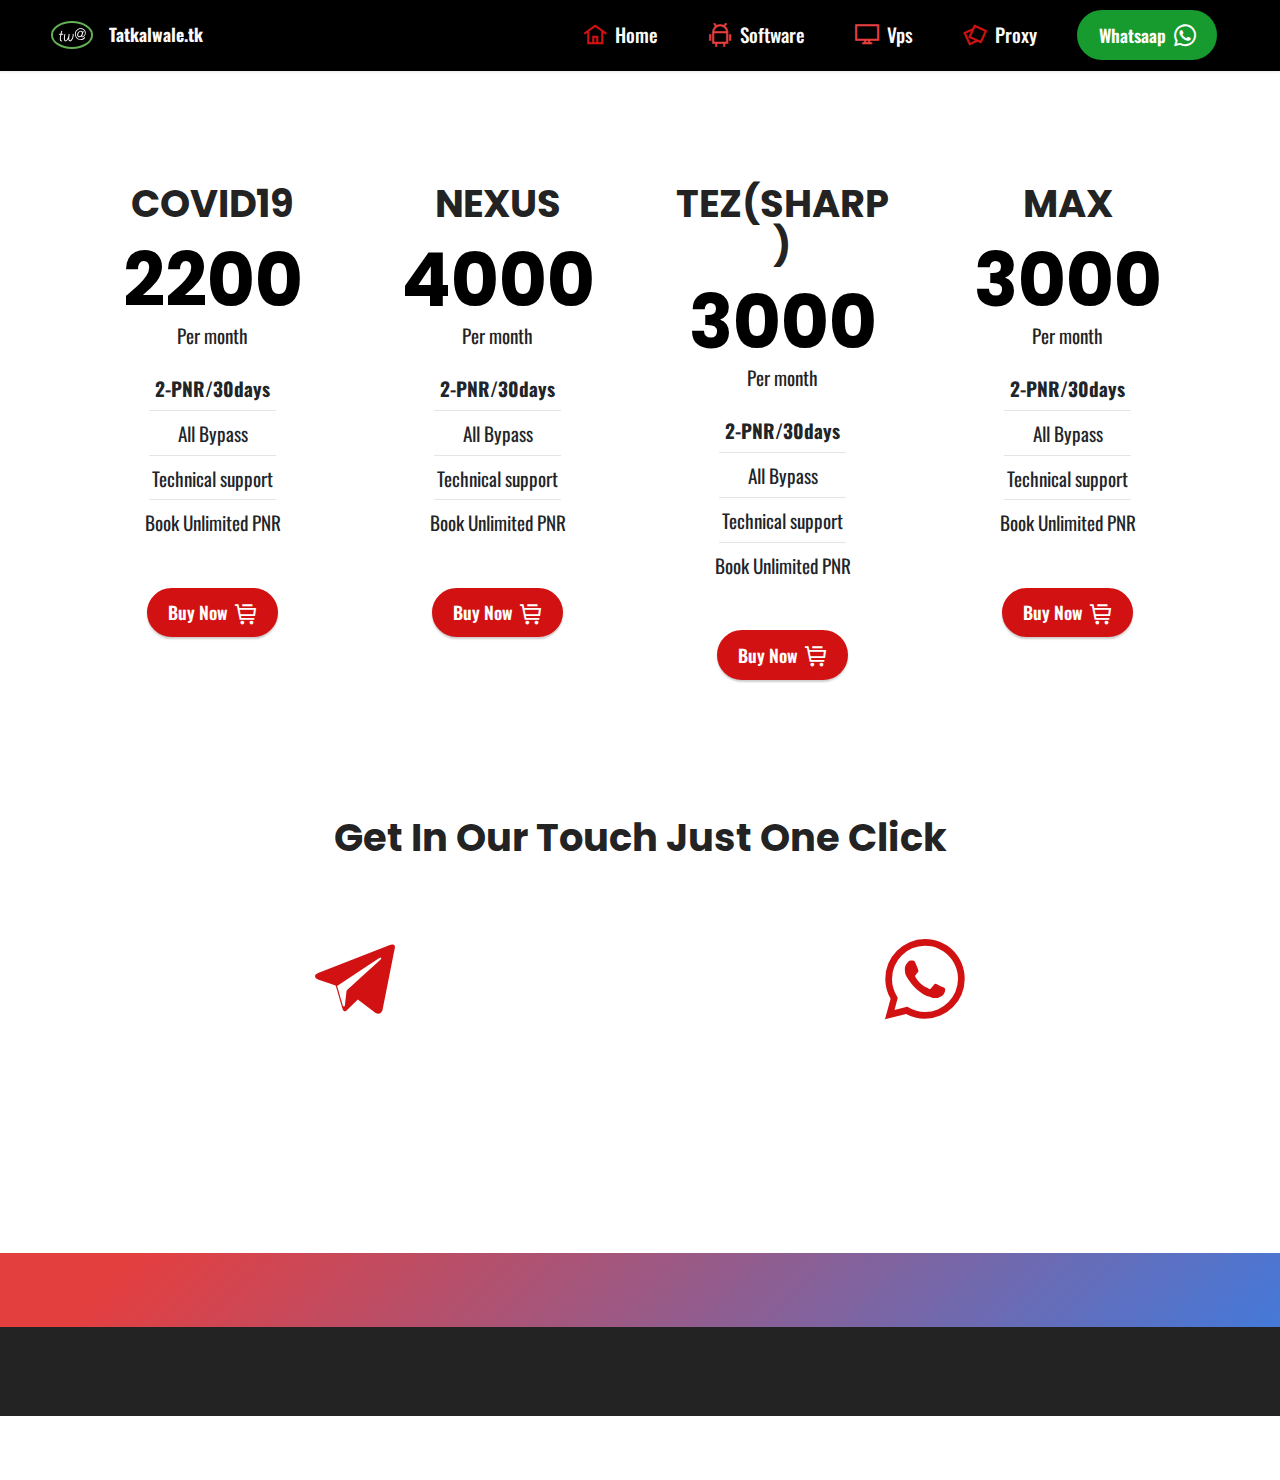
==== commit c79ad102: "update proxy" ====
--- a/page1.html
+++ b/page1.html
@@ -61,29 +61,12 @@
                 <ul class="navbar-nav nav-dropdown" data-app-modern-menu="true"><li class="nav-item"><a class="nav-link link text-white display-7" href="index.html#header9-1"><span class="mobi-mbri mobi-mbri-home mbr-iconfont mbr-iconfont-btn" style="color: rgb(210, 18, 18);"></span>Home</a></li>
                     <li class="nav-item"><a class="nav-link link text-white display-7" href="page1.html#footer7-8"><span class="mobi-mbri mobi-mbri-android mbr-iconfont mbr-iconfont-btn" style="color: rgb(228, 63, 63);"></span>Software</a></li>
                     <li class="nav-item"><a class="nav-link link text-white display-7" href="page2.html#header18-e"><span class="mobi-mbri mobi-mbri-desktop mbr-iconfont mbr-iconfont-btn" style="color: rgb(228, 63, 63);"></span>Vps</a>
-                    </li><li class="nav-item"><a class="nav-link link text-white display-7" href="page3.html#header7-l"><span class="mobi-mbri mobi-mbri-image-gallery mbr-iconfont mbr-iconfont-btn" style="color: rgb(210, 18, 18);"></span>Proxy</a></li></ul>
+                    </li><li class="nav-item"><a class="nav-link link text-white text-primary display-7" href="page5.html#header18-x"><span class="mobi-mbri mobi-mbri-image-gallery mbr-iconfont mbr-iconfont-btn" style="color: rgb(210, 18, 18);"></span>Proxy</a></li></ul>
                 
                 <div class="navbar-buttons mbr-section-btn"><a class="btn btn-secondary display-4" href="https://wa.me/15513077481"><span class="socicon socicon-whatsapp mbr-iconfont mbr-iconfont-btn"></span>Whatsaap</a></div>
             </div>
         </div>
     </nav>
-</section>
-
-<section data-bs-version="5.1" class="footer7 cid-sFHu2wLoQp" once="footers" id="footer7-8">
-
-    
-
-    
-
-    <div class="container">
-        <div class="row align-center mbr-white">
-            <div class="col-12">
-                <p class="mbr-text mb-0 mbr-fonts-style display-7">
-                    © Copyright 2019 tatlalwale.tk - All Rights Reserved
-                </p>
-            </div>
-        </div>
-    </div>
 </section>
 
 <section data-bs-version="5.1" class="pricing2 cid-tpm4HSTsws" id="pricing2-9">
@@ -206,8 +189,7 @@
                             <span class="mbr-iconfont socicon-whatsapp socicon"></span>
                         </div>
                         <h4 class="card-title mbr-fonts-style align-center mb-2 display-2"><strong>Whatsaap</strong></h4>
-                        <p class="mbr-text mbr-fonts-style mb-2 display-4">
-                            Mon - Fri 09:00 - 18:00</p>
+                        <p class="mbr-text mbr-fonts-style mb-2 display-4">24*7 Support</p>
                         <h5 class="link mbr-black mbr-fonts-style display-7"><a href="https://wa.me/15513077481" class="text-primary">ClickHere</a></h5>
                     </div>
                 </div>
@@ -226,14 +208,31 @@
     <div class="align-center container">
         <div class="row justify-content-center">
             <div class="col-12 col-lg-10">
-                <h1 class="mbr-section-title mbr-fonts-style mbr-white mb-3 display-2"><strong>Tatkalwale.tk@2019 india's Trusted Seller&nbsp;</strong></h1>
-                
-                
-                
-            </div>
-        </div>
-    </div>
-</section><section class="display-7" style="padding: 0;align-items: center;justify-content: center;flex-wrap: wrap;    align-content: center;display: flex;position: relative;height: 4rem;"><a href="https://mobiri.se/2898348" style="flex: 1 1;height: 4rem;position: absolute;width: 100%;z-index: 1;"><img alt="" style="height: 4rem;" src="[data-uri]"></a><p style="margin: 0;text-align: center;" class="display-7">Made with &#8204;</p><a style="z-index:1" href="https://mobirise.com"> Website Building Software</a></section><script src="assets/bootstrap/js/bootstrap.bundle.min.js"></script>  <script src="assets/smoothscroll/smooth-scroll.js"></script>  <script src="assets/ytplayer/index.js"></script>  <script src="assets/dropdown/js/navbar-dropdown.js"></script>  <script src="assets/theme/js/script.js"></script>  
+                <h1 class="mbr-section-title mbr-fonts-style mbr-white mb-3 display-2"><strong>Tatkalwale.tk@2020 india's Trusted Seller&nbsp;</strong></h1>
+                
+                
+                
+            </div>
+        </div>
+    </div>
+</section>
+
+<section data-bs-version="5.1" class="footer7 cid-sFHu2wLoQp" once="footers" id="footer7-8">
+
+    
+
+    
+
+    <div class="container">
+        <div class="row align-center mbr-white">
+            <div class="col-12">
+                <p class="mbr-text mb-0 mbr-fonts-style display-7">
+                    © Copyright 2020 Tatkalwale.tk - All Rights Reserved
+                </p>
+            </div>
+        </div>
+    </div>
+</section><section class="display-7" style="padding: 0;align-items: center;justify-content: center;flex-wrap: wrap;    align-content: center;display: flex;position: relative;height: 4rem;"><a href="https://mobiri.se/2898348" style="flex: 1 1;height: 4rem;position: absolute;width: 100%;z-index: 1;"><img alt="" style="height: 4rem;" src="[data-uri]"></a><p style="margin: 0;text-align: center;" class="display-7">Designed with &#8204;</p><a style="z-index:1" href="https://mobirise.com/offline-website-builder.html">Offline Website Creator</a></section><script src="assets/bootstrap/js/bootstrap.bundle.min.js"></script>  <script src="assets/smoothscroll/smooth-scroll.js"></script>  <script src="assets/ytplayer/index.js"></script>  <script src="assets/dropdown/js/navbar-dropdown.js"></script>  <script src="assets/theme/js/script.js"></script>  
   
   
  <div id="scrollToTop" class="scrollToTop mbr-arrow-up"><a style="text-align: center;"><i class="mbr-arrow-up-icon mbr-arrow-up-icon-cm cm-icon cm-icon-smallarrow-up"></i></a></div>
--- a/assets/mobirise/css/mbr-additional.css
+++ b/assets/mobirise/css/mbr-additional.css
@@ -1267,7 +1267,7 @@
 }
 .cid-tpmpbLVwoK {
   padding-top: 2rem;
-  padding-bottom: 3rem;
+  padding-bottom: 1rem;
   background-image: linear-gradient(135deg, #e43f3f 10%, #4479d9 100%) !important;
 }
 .cid-tpmpbLVwoK .mbr-fallback-image.disabled {
@@ -1294,6 +1294,64 @@
 }
 .cid-sFHu2wLoQp .row .mbr-text {
   color: #ffffff;
+}
+.cid-tpm4HSTsws {
+  padding-top: 5rem;
+  padding-bottom: 5rem;
+  background: #ffffff;
+}
+.cid-tpm4HSTsws .mbr-fallback-image.disabled {
+  display: none;
+}
+.cid-tpm4HSTsws .mbr-fallback-image {
+  display: block;
+  background-size: cover;
+  background-position: center center;
+  width: 100%;
+  height: 100%;
+  position: absolute;
+  top: 0;
+}
+.cid-tpm4HSTsws .list-group-item {
+  background-color: transparent;
+  padding: .5rem 3.25rem;
+}
+.cid-tpm4HSTsws .plan-body {
+  padding-bottom: 2rem;
+}
+.cid-tpm4HSTsws .plan-header {
+  padding-top: 2rem;
+  padding-left: 1rem;
+  padding-right: 1rem;
+}
+.cid-tpm4HSTsws .price {
+  color: #000000;
+}
+.cid-tpm4HSTsws .plan {
+  word-break: break-word;
+  background-color: #ffffff;
+}
+.cid-tpm4HSTsws .plan .list-group-item {
+  position: relative;
+  justify-content: center;
+  border: 0;
+}
+.cid-tpm4HSTsws .plan .list-group-item::after {
+  position: absolute;
+  bottom: 1px;
+  left: 25%;
+  width: 50%;
+  height: 1px;
+  content: "";
+  background-color: rgba(0, 0, 0, 0.1);
+}
+.cid-tpm4HSTsws .plan .list-group-item:last-child::after {
+  display: none;
+}
+@media (max-width: 991px) {
+  .cid-tpm4HSTsws .plan {
+    margin-bottom: 2rem;
+  }
 }
 .cid-sFHpMqcXGj .navbar-dropdown {
   position: relative !important;
@@ -1640,73 +1698,6 @@
     left: -1rem;
   }
 }
-.cid-sFHu2wLoQp {
-  padding-top: 30px;
-  padding-bottom: 30px;
-  background-color: #232323;
-  overflow: hidden;
-}
-.cid-sFHu2wLoQp .row .mbr-text {
-  color: #ffffff;
-}
-.cid-tpm4HSTsws {
-  padding-top: 5rem;
-  padding-bottom: 5rem;
-  background: #ffffff;
-}
-.cid-tpm4HSTsws .mbr-fallback-image.disabled {
-  display: none;
-}
-.cid-tpm4HSTsws .mbr-fallback-image {
-  display: block;
-  background-size: cover;
-  background-position: center center;
-  width: 100%;
-  height: 100%;
-  position: absolute;
-  top: 0;
-}
-.cid-tpm4HSTsws .list-group-item {
-  background-color: transparent;
-  padding: .5rem 3.25rem;
-}
-.cid-tpm4HSTsws .plan-body {
-  padding-bottom: 2rem;
-}
-.cid-tpm4HSTsws .plan-header {
-  padding-top: 2rem;
-  padding-left: 1rem;
-  padding-right: 1rem;
-}
-.cid-tpm4HSTsws .price {
-  color: #000000;
-}
-.cid-tpm4HSTsws .plan {
-  word-break: break-word;
-  background-color: #ffffff;
-}
-.cid-tpm4HSTsws .plan .list-group-item {
-  position: relative;
-  justify-content: center;
-  border: 0;
-}
-.cid-tpm4HSTsws .plan .list-group-item::after {
-  position: absolute;
-  bottom: 1px;
-  left: 25%;
-  width: 50%;
-  height: 1px;
-  content: "";
-  background-color: rgba(0, 0, 0, 0.1);
-}
-.cid-tpm4HSTsws .plan .list-group-item:last-child::after {
-  display: none;
-}
-@media (max-width: 991px) {
-  .cid-tpm4HSTsws .plan {
-    margin-bottom: 2rem;
-  }
-}
 .cid-tpm8Nba77l {
   padding-top: 1rem;
   padding-bottom: 2rem;
@@ -1764,6 +1755,15 @@
 }
 .cid-tpmaaPDJnn .mbr-section-title {
   text-align: left;
+}
+.cid-sFHu2wLoQp {
+  padding-top: 30px;
+  padding-bottom: 30px;
+  background-color: #232323;
+  overflow: hidden;
+}
+.cid-sFHu2wLoQp .row .mbr-text {
+  color: #ffffff;
 }
 .cid-sFHpMqcXGj .navbar-dropdown {
   position: relative !important;
@@ -2110,15 +2110,6 @@
     left: -1rem;
   }
 }
-.cid-sFHu2wLoQp {
-  padding-top: 30px;
-  padding-bottom: 30px;
-  background-color: #232323;
-  overflow: hidden;
-}
-.cid-sFHu2wLoQp .row .mbr-text {
-  color: #ffffff;
-}
 .cid-tpmdUHi7sD {
   padding-top: 1rem;
   padding-bottom: 0rem;
@@ -2217,6 +2208,64 @@
 }
 .cid-tpmelIGzN0 .mbr-section-title {
   text-align: left;
+  color: #ffffff;
+}
+.cid-sFHu2wLoQp {
+  padding-top: 30px;
+  padding-bottom: 30px;
+  background-color: #232323;
+  overflow: hidden;
+}
+.cid-sFHu2wLoQp .row .mbr-text {
+  color: #ffffff;
+}
+.cid-tpmm0gN0uC {
+  background-image: url("../../../assets/images/background10.jpg");
+}
+.cid-tpmm0gN0uC .mbr-fallback-image.disabled {
+  display: none;
+}
+.cid-tpmm0gN0uC .mbr-fallback-image {
+  display: block;
+  background-size: cover;
+  background-position: center center;
+  width: 100%;
+  height: 100%;
+  position: absolute;
+  top: 0;
+}
+.cid-tpmm0gN0uC .mbr-section-title {
+  text-align: center;
+  color: #d21212;
+}
+.cid-tpyxpaGZKv {
+  padding-top: 1rem;
+  padding-bottom: 1rem;
+  background-image: linear-gradient(135deg, #e43f3f 10%, #4479d9 100%) !important;
+}
+.cid-tpyxpaGZKv .mbr-fallback-image.disabled {
+  display: none;
+}
+.cid-tpyxpaGZKv .mbr-fallback-image {
+  display: block;
+  background-size: cover;
+  background-position: center center;
+  width: 100%;
+  height: 100%;
+  position: absolute;
+  top: 0;
+}
+.cid-tpyxpaGZKv .mbr-section-title {
+  text-align: center;
+  color: #ffffff;
+}
+.cid-sFHu2wLoQp {
+  padding-top: 30px;
+  padding-bottom: 30px;
+  background-color: #232323;
+  overflow: hidden;
+}
+.cid-sFHu2wLoQp .row .mbr-text {
   color: #ffffff;
 }
 .cid-sFHpMqcXGj .navbar-dropdown {
@@ -2564,22 +2613,13 @@
     left: -1rem;
   }
 }
-.cid-sFHu2wLoQp {
-  padding-top: 30px;
-  padding-bottom: 30px;
-  background-color: #232323;
-  overflow: hidden;
-}
-.cid-sFHu2wLoQp .row .mbr-text {
-  color: #ffffff;
-}
-.cid-tpmm0gN0uC {
-  background-image: url("../../../assets/images/background10.jpg");
-}
-.cid-tpmm0gN0uC .mbr-fallback-image.disabled {
+.cid-tpmq32Oina {
+  background-image: url("../../../assets/images/background9.jpg");
+}
+.cid-tpmq32Oina .mbr-fallback-image.disabled {
   display: none;
 }
-.cid-tpmm0gN0uC .mbr-fallback-image {
+.cid-tpmq32Oina .mbr-fallback-image {
   display: block;
   background-size: cover;
   background-position: center center;
@@ -2587,31 +2627,6 @@
   height: 100%;
   position: absolute;
   top: 0;
-}
-.cid-tpmm0gN0uC .mbr-section-title {
-  text-align: center;
-  color: #d21212;
-}
-.cid-tpmkA2mqdP {
-  padding-top: 2rem;
-  padding-bottom: 3rem;
-  background-image: linear-gradient(135deg, #e43f3f 10%, #4479d9 100%) !important;
-}
-.cid-tpmkA2mqdP .mbr-fallback-image.disabled {
-  display: none;
-}
-.cid-tpmkA2mqdP .mbr-fallback-image {
-  display: block;
-  background-size: cover;
-  background-position: center center;
-  width: 100%;
-  height: 100%;
-  position: absolute;
-  top: 0;
-}
-.cid-tpmkA2mqdP .mbr-section-title {
-  text-align: left;
-  color: #ffffff;
 }
 .cid-sFHpMqcXGj .navbar-dropdown {
   position: relative !important;
@@ -2958,22 +2973,15 @@
     left: -1rem;
   }
 }
-.cid-sFHu2wLoQp {
-  padding-top: 30px;
-  padding-bottom: 30px;
-  background-color: #232323;
-  overflow: hidden;
-}
-.cid-sFHu2wLoQp .row .mbr-text {
-  color: #ffffff;
-}
-.cid-tpmq32Oina {
-  background-image: url("../../../assets/images/background9.jpg");
-}
-.cid-tpmq32Oina .mbr-fallback-image.disabled {
+.cid-tpyxFpYVwH {
+  padding-top: 2rem;
+  padding-bottom: 0rem;
+  background-image: linear-gradient(135deg, #e43f3f 10%, #4479d9 100%) !important;
+}
+.cid-tpyxFpYVwH .mbr-fallback-image.disabled {
   display: none;
 }
-.cid-tpmq32Oina .mbr-fallback-image {
+.cid-tpyxFpYVwH .mbr-fallback-image {
   display: block;
   background-size: cover;
   background-position: center center;
@@ -2982,15 +2990,373 @@
   position: absolute;
   top: 0;
 }
-.cid-tpmq4FMy7Y {
-  padding-top: 2rem;
-  padding-bottom: 3rem;
-  background-image: linear-gradient(135deg, #e43f3f 10%, #4479d9 100%) !important;
-}
-.cid-tpmq4FMy7Y .mbr-fallback-image.disabled {
+.cid-tpyxFpYVwH .mbr-section-title {
+  text-align: center;
+  color: #ffffff;
+}
+.cid-sFHu2wLoQp {
+  padding-top: 30px;
+  padding-bottom: 30px;
+  background-color: #232323;
+  overflow: hidden;
+}
+.cid-sFHu2wLoQp .row .mbr-text {
+  color: #ffffff;
+}
+.cid-sFHpMqcXGj .navbar-dropdown {
+  position: relative !important;
+}
+.cid-sFHpMqcXGj .dropdown-item:before {
+  font-family: Moririse2 !important;
+  content: "\e966";
+  display: inline-block;
+  width: 0;
+  position: absolute;
+  left: 1rem;
+  top: 0.5rem;
+  margin-right: 0.5rem;
+  line-height: 1;
+  font-size: inherit;
+  vertical-align: middle;
+  text-align: center;
+  overflow: hidden;
+  transform: scale(0, 1);
+  transition: all 0.25s ease-in-out;
+}
+.cid-sFHpMqcXGj .dropdown-menu {
+  padding: 0;
+  border-radius: 4px;
+  box-shadow: 0 1px 3px 0 rgba(0, 0, 0, 0.1);
+}
+.cid-sFHpMqcXGj .dropdown-item {
+  border-bottom: 1px solid #e6e6e6;
+}
+.cid-sFHpMqcXGj .dropdown-item:hover,
+.cid-sFHpMqcXGj .dropdown-item:focus {
+  background: #d21212 !important;
+  color: white !important;
+}
+.cid-sFHpMqcXGj .dropdown-item:first-child {
+  border-top-left-radius: 4px;
+  border-top-right-radius: 4px;
+}
+.cid-sFHpMqcXGj .dropdown-item:last-child {
+  border-bottom: none;
+  border-bottom-left-radius: 4px;
+  border-bottom-right-radius: 4px;
+}
+.cid-sFHpMqcXGj .nav-dropdown .link {
+  padding: 0 0.3em !important;
+  margin: 0.667em 1em !important;
+}
+.cid-sFHpMqcXGj .nav-dropdown .link.dropdown-toggle::after {
+  margin-left: 0.5rem;
+  margin-top: 0.2rem;
+}
+.cid-sFHpMqcXGj .nav-link {
+  position: relative;
+}
+.cid-sFHpMqcXGj .container {
+  display: flex;
+  margin: auto;
+}
+.cid-sFHpMqcXGj .iconfont-wrapper {
+  color: #000000 !important;
+  font-size: 1.5rem;
+  padding-right: 0.5rem;
+}
+.cid-sFHpMqcXGj .dropdown-menu,
+.cid-sFHpMqcXGj .navbar.opened {
+  background: #000000 !important;
+}
+.cid-sFHpMqcXGj .nav-item:focus,
+.cid-sFHpMqcXGj .nav-link:focus {
+  outline: none;
+}
+.cid-sFHpMqcXGj .dropdown .dropdown-menu .dropdown-item {
+  width: auto;
+  transition: all 0.25s ease-in-out;
+}
+.cid-sFHpMqcXGj .dropdown .dropdown-menu .dropdown-item::after {
+  right: 0.5rem;
+}
+.cid-sFHpMqcXGj .dropdown .dropdown-menu .dropdown-item .mbr-iconfont {
+  margin-right: 0.5rem;
+  vertical-align: sub;
+}
+.cid-sFHpMqcXGj .dropdown .dropdown-menu .dropdown-item .mbr-iconfont:before {
+  display: inline-block;
+  transform: scale(1, 1);
+  transition: all 0.25s ease-in-out;
+}
+.cid-sFHpMqcXGj .collapsed .dropdown-menu .dropdown-item:before {
   display: none;
 }
-.cid-tpmq4FMy7Y .mbr-fallback-image {
+.cid-sFHpMqcXGj .collapsed .dropdown .dropdown-menu .dropdown-item {
+  padding: 0.235em 1.5em 0.235em 1.5em !important;
+  transition: none;
+  margin: 0 !important;
+}
+.cid-sFHpMqcXGj .navbar {
+  min-height: 70px;
+  transition: all 0.3s;
+  border-bottom: 1px solid transparent;
+  box-shadow: 0 1px 3px 0 rgba(0, 0, 0, 0.1);
+  background: #000000;
+}
+.cid-sFHpMqcXGj .navbar.opened {
+  transition: all 0.3s;
+}
+.cid-sFHpMqcXGj .navbar .dropdown-item {
+  padding: 0.5rem 1.8rem;
+}
+.cid-sFHpMqcXGj .navbar .navbar-logo img {
+  width: auto;
+}
+.cid-sFHpMqcXGj .navbar .navbar-collapse {
+  justify-content: flex-end;
+  z-index: 1;
+}
+.cid-sFHpMqcXGj .navbar.collapsed {
+  justify-content: center;
+}
+.cid-sFHpMqcXGj .navbar.collapsed .nav-item .nav-link::before {
+  display: none;
+}
+.cid-sFHpMqcXGj .navbar.collapsed.opened .dropdown-menu {
+  top: 0;
+}
+@media (min-width: 992px) {
+  .cid-sFHpMqcXGj .navbar.collapsed.opened:not(.navbar-short) .navbar-collapse {
+    max-height: calc(98.5vh - 3rem);
+  }
+}
+.cid-sFHpMqcXGj .navbar.collapsed .dropdown-menu .dropdown-submenu {
+  left: 0 !important;
+}
+.cid-sFHpMqcXGj .navbar.collapsed .dropdown-menu .dropdown-item:after {
+  right: auto;
+}
+.cid-sFHpMqcXGj .navbar.collapsed .dropdown-menu .dropdown-toggle[data-toggle="dropdown-submenu"]:after {
+  margin-left: 0.5rem;
+  margin-top: 0.2rem;
+  border-top: 0.35em solid;
+  border-right: 0.35em solid transparent;
+  border-left: 0.35em solid transparent;
+  border-bottom: 0;
+  top: 41%;
+}
+.cid-sFHpMqcXGj .navbar.collapsed ul.navbar-nav li {
+  margin: auto;
+}
+.cid-sFHpMqcXGj .navbar.collapsed .dropdown-menu .dropdown-item {
+  padding: 0.25rem 1.5rem;
+  text-align: center;
+}
+.cid-sFHpMqcXGj .navbar.collapsed .icons-menu {
+  padding-left: 0;
+  padding-right: 0;
+  padding-top: 0.5rem;
+  padding-bottom: 0.5rem;
+}
+@media (max-width: 991px) {
+  .cid-sFHpMqcXGj .navbar .nav-item .nav-link::before {
+    display: none;
+  }
+  .cid-sFHpMqcXGj .navbar.opened .dropdown-menu {
+    top: 0;
+  }
+  .cid-sFHpMqcXGj .navbar .dropdown-menu .dropdown-submenu {
+    left: 0 !important;
+  }
+  .cid-sFHpMqcXGj .navbar .dropdown-menu .dropdown-item:after {
+    right: auto;
+  }
+  .cid-sFHpMqcXGj .navbar .dropdown-menu .dropdown-toggle[data-toggle="dropdown-submenu"]:after {
+    margin-left: 0.5rem;
+    margin-top: 0.2rem;
+    border-top: 0.35em solid;
+    border-right: 0.35em solid transparent;
+    border-left: 0.35em solid transparent;
+    border-bottom: 0;
+    top: 40%;
+  }
+  .cid-sFHpMqcXGj .navbar .navbar-logo img {
+    height: 3rem !important;
+  }
+  .cid-sFHpMqcXGj .navbar ul.navbar-nav li {
+    margin: auto;
+  }
+  .cid-sFHpMqcXGj .navbar .dropdown-menu .dropdown-item {
+    padding: 0.25rem 1.5rem !important;
+    text-align: center;
+  }
+  .cid-sFHpMqcXGj .navbar .navbar-brand {
+    flex-shrink: initial;
+    flex-basis: auto;
+    word-break: break-word;
+    padding-right: 2rem;
+  }
+  .cid-sFHpMqcXGj .navbar .navbar-toggler {
+    flex-basis: auto;
+  }
+  .cid-sFHpMqcXGj .navbar .icons-menu {
+    padding-left: 0;
+    padding-top: 0.5rem;
+    padding-bottom: 0.5rem;
+  }
+}
+.cid-sFHpMqcXGj .navbar.navbar-short {
+  min-height: 60px;
+}
+.cid-sFHpMqcXGj .navbar.navbar-short .navbar-logo img {
+  height: 2.5rem !important;
+}
+.cid-sFHpMqcXGj .navbar.navbar-short .navbar-brand {
+  min-height: 60px;
+  padding: 0;
+}
+.cid-sFHpMqcXGj .navbar-brand {
+  min-height: 70px;
+  flex-shrink: 0;
+  align-items: center;
+  margin-right: 0;
+  padding: 10px 0;
+  transition: all 0.3s;
+  word-break: break-word;
+  z-index: 1;
+}
+.cid-sFHpMqcXGj .navbar-brand .navbar-caption {
+  line-height: inherit !important;
+}
+.cid-sFHpMqcXGj .navbar-brand .navbar-logo a {
+  outline: none;
+}
+.cid-sFHpMqcXGj .dropdown-item.active,
+.cid-sFHpMqcXGj .dropdown-item:active {
+  background-color: transparent;
+}
+.cid-sFHpMqcXGj .navbar-expand-lg .navbar-nav .nav-link {
+  padding: 0;
+}
+.cid-sFHpMqcXGj .nav-dropdown .link.dropdown-toggle {
+  margin-right: 1.667em;
+}
+.cid-sFHpMqcXGj .nav-dropdown .link.dropdown-toggle[aria-expanded="true"] {
+  margin-right: 0;
+  padding: 0.667em 1.667em;
+}
+.cid-sFHpMqcXGj .navbar.navbar-expand-lg .dropdown .dropdown-menu {
+  background: #000000;
+}
+.cid-sFHpMqcXGj .navbar.navbar-expand-lg .dropdown .dropdown-menu .dropdown-submenu {
+  margin: 0;
+  left: 100%;
+}
+.cid-sFHpMqcXGj .navbar .dropdown.open > .dropdown-menu {
+  display: block;
+}
+.cid-sFHpMqcXGj ul.navbar-nav {
+  flex-wrap: wrap;
+}
+.cid-sFHpMqcXGj .navbar-buttons {
+  text-align: center;
+  min-width: 170px;
+}
+.cid-sFHpMqcXGj button.navbar-toggler {
+  outline: none;
+  width: 31px;
+  height: 20px;
+  cursor: pointer;
+  transition: all 0.2s;
+  position: relative;
+  align-self: center;
+}
+.cid-sFHpMqcXGj button.navbar-toggler .hamburger span {
+  position: absolute;
+  right: 0;
+  width: 30px;
+  height: 2px;
+  border-right: 5px;
+  background-color: #ffffff;
+}
+.cid-sFHpMqcXGj button.navbar-toggler .hamburger span:nth-child(1) {
+  top: 0;
+  transition: all 0.2s;
+}
+.cid-sFHpMqcXGj button.navbar-toggler .hamburger span:nth-child(2) {
+  top: 8px;
+  transition: all 0.15s;
+}
+.cid-sFHpMqcXGj button.navbar-toggler .hamburger span:nth-child(3) {
+  top: 8px;
+  transition: all 0.15s;
+}
+.cid-sFHpMqcXGj button.navbar-toggler .hamburger span:nth-child(4) {
+  top: 16px;
+  transition: all 0.2s;
+}
+.cid-sFHpMqcXGj nav.opened .hamburger span:nth-child(1) {
+  top: 8px;
+  width: 0;
+  opacity: 0;
+  right: 50%;
+  transition: all 0.2s;
+}
+.cid-sFHpMqcXGj nav.opened .hamburger span:nth-child(2) {
+  transform: rotate(45deg);
+  transition: all 0.25s;
+}
+.cid-sFHpMqcXGj nav.opened .hamburger span:nth-child(3) {
+  transform: rotate(-45deg);
+  transition: all 0.25s;
+}
+.cid-sFHpMqcXGj nav.opened .hamburger span:nth-child(4) {
+  top: 8px;
+  width: 0;
+  opacity: 0;
+  right: 50%;
+  transition: all 0.2s;
+}
+.cid-sFHpMqcXGj .navbar-dropdown {
+  padding: 0 1rem;
+}
+.cid-sFHpMqcXGj a.nav-link {
+  display: flex;
+  align-items: center;
+  justify-content: center;
+}
+.cid-sFHpMqcXGj .icons-menu {
+  flex-wrap: nowrap;
+  display: flex;
+  justify-content: center;
+  padding-left: 1rem;
+  padding-right: 1rem;
+  padding-top: 0.3rem;
+  text-align: center;
+}
+@media screen and (-ms-high-contrast: active), (-ms-high-contrast: none) {
+  .cid-sFHpMqcXGj .navbar {
+    height: 70px;
+  }
+  .cid-sFHpMqcXGj .navbar.opened {
+    height: auto;
+  }
+  .cid-sFHpMqcXGj .nav-item .nav-link:hover::before {
+    width: 175%;
+    max-width: calc(100% + 2rem);
+    left: -1rem;
+  }
+}
+.cid-tpyyn4j4Ea {
+  padding-top: 0rem;
+  padding-bottom: 0rem;
+  background-image: linear-gradient(135deg, #6ec7f2 10%, #e6c63b 100%) !important;
+}
+.cid-tpyyn4j4Ea .mbr-fallback-image.disabled {
+  display: none;
+}
+.cid-tpyyn4j4Ea .mbr-fallback-image {
   display: block;
   background-size: cover;
   background-position: center center;
@@ -2999,7 +3365,94 @@
   position: absolute;
   top: 0;
 }
-.cid-tpmq4FMy7Y .mbr-section-title {
+.cid-tpyyn4j4Ea .mbr-section-title {
+  text-align: center;
+  color: #ffffff;
+}
+.cid-tpyylc9B28 {
+  padding-top: 2rem;
+  padding-bottom: 3rem;
+  background-color: #ffffff;
+}
+.cid-tpyylc9B28 img,
+.cid-tpyylc9B28 .item-img {
+  width: 100%;
+}
+.cid-tpyylc9B28 .item:focus,
+.cid-tpyylc9B28 span:focus {
+  outline: none;
+}
+.cid-tpyylc9B28 .item {
+  cursor: pointer;
+  margin-bottom: 2rem;
+}
+.cid-tpyylc9B28 .item-wrapper {
+  position: relative;
+  border-radius: 4px;
+  background: #fafafa;
+  height: 100%;
+  display: flex;
+  flex-flow: column nowrap;
+}
+@media (min-width: 992px) {
+  .cid-tpyylc9B28 .item-wrapper .item-content {
+    padding: 2rem 2rem 0;
+  }
+  .cid-tpyylc9B28 .item-wrapper .item-footer {
+    padding: 0 2rem 2rem;
+  }
+}
+@media (max-width: 991px) {
+  .cid-tpyylc9B28 .item-wrapper .item-content {
+    padding: 1rem 1rem 0;
+  }
+  .cid-tpyylc9B28 .item-wrapper .item-footer {
+    padding: 0 1rem 1rem;
+  }
+}
+.cid-tpyylc9B28 .mbr-section-btn {
+  margin-top: auto !important;
+}
+.cid-tpyylc9B28 .mbr-section-title {
+  color: #232323;
+}
+.cid-tpyylc9B28 .mbr-text,
+.cid-tpyylc9B28 .mbr-section-btn {
   text-align: left;
+}
+.cid-tpyylc9B28 .item-title {
+  text-align: left;
+}
+.cid-tpyylc9B28 .item-subtitle {
+  text-align: left;
+}
+.cid-sFHu2wLoQp {
+  padding-top: 30px;
+  padding-bottom: 30px;
+  background-color: #232323;
+  overflow: hidden;
+}
+.cid-sFHu2wLoQp .row .mbr-text {
   color: #ffffff;
 }
+.cid-tpyynTqwX7 {
+  padding-top: 2rem;
+  padding-bottom: 2rem;
+  background-image: linear-gradient(135deg, #e43f3f 10%, #4479d9 100%) !important;
+}
+.cid-tpyynTqwX7 .mbr-fallback-image.disabled {
+  display: none;
+}
+.cid-tpyynTqwX7 .mbr-fallback-image {
+  display: block;
+  background-size: cover;
+  background-position: center center;
+  width: 100%;
+  height: 100%;
+  position: absolute;
+  top: 0;
+}
+.cid-tpyynTqwX7 .mbr-section-title {
+  text-align: center;
+  color: #ffffff;
+}
--- a/assets/mobirise/css/mbr-additional.css
+++ b/assets/mobirise/css/mbr-additional.css
@@ -1267,7 +1267,7 @@
 }
 .cid-tpmpbLVwoK {
   padding-top: 2rem;
-  padding-bottom: 3rem;
+  padding-bottom: 1rem;
   background-image: linear-gradient(135deg, #e43f3f 10%, #4479d9 100%) !important;
 }
 .cid-tpmpbLVwoK .mbr-fallback-image.disabled {
@@ -1294,6 +1294,64 @@
 }
 .cid-sFHu2wLoQp .row .mbr-text {
   color: #ffffff;
+}
+.cid-tpm4HSTsws {
+  padding-top: 5rem;
+  padding-bottom: 5rem;
+  background: #ffffff;
+}
+.cid-tpm4HSTsws .mbr-fallback-image.disabled {
+  display: none;
+}
+.cid-tpm4HSTsws .mbr-fallback-image {
+  display: block;
+  background-size: cover;
+  background-position: center center;
+  width: 100%;
+  height: 100%;
+  position: absolute;
+  top: 0;
+}
+.cid-tpm4HSTsws .list-group-item {
+  background-color: transparent;
+  padding: .5rem 3.25rem;
+}
+.cid-tpm4HSTsws .plan-body {
+  padding-bottom: 2rem;
+}
+.cid-tpm4HSTsws .plan-header {
+  padding-top: 2rem;
+  padding-left: 1rem;
+  padding-right: 1rem;
+}
+.cid-tpm4HSTsws .price {
+  color: #000000;
+}
+.cid-tpm4HSTsws .plan {
+  word-break: break-word;
+  background-color: #ffffff;
+}
+.cid-tpm4HSTsws .plan .list-group-item {
+  position: relative;
+  justify-content: center;
+  border: 0;
+}
+.cid-tpm4HSTsws .plan .list-group-item::after {
+  position: absolute;
+  bottom: 1px;
+  left: 25%;
+  width: 50%;
+  height: 1px;
+  content: "";
+  background-color: rgba(0, 0, 0, 0.1);
+}
+.cid-tpm4HSTsws .plan .list-group-item:last-child::after {
+  display: none;
+}
+@media (max-width: 991px) {
+  .cid-tpm4HSTsws .plan {
+    margin-bottom: 2rem;
+  }
 }
 .cid-sFHpMqcXGj .navbar-dropdown {
   position: relative !important;
@@ -1640,73 +1698,6 @@
     left: -1rem;
   }
 }
-.cid-sFHu2wLoQp {
-  padding-top: 30px;
-  padding-bottom: 30px;
-  background-color: #232323;
-  overflow: hidden;
-}
-.cid-sFHu2wLoQp .row .mbr-text {
-  color: #ffffff;
-}
-.cid-tpm4HSTsws {
-  padding-top: 5rem;
-  padding-bottom: 5rem;
-  background: #ffffff;
-}
-.cid-tpm4HSTsws .mbr-fallback-image.disabled {
-  display: none;
-}
-.cid-tpm4HSTsws .mbr-fallback-image {
-  display: block;
-  background-size: cover;
-  background-position: center center;
-  width: 100%;
-  height: 100%;
-  position: absolute;
-  top: 0;
-}
-.cid-tpm4HSTsws .list-group-item {
-  background-color: transparent;
-  padding: .5rem 3.25rem;
-}
-.cid-tpm4HSTsws .plan-body {
-  padding-bottom: 2rem;
-}
-.cid-tpm4HSTsws .plan-header {
-  padding-top: 2rem;
-  padding-left: 1rem;
-  padding-right: 1rem;
-}
-.cid-tpm4HSTsws .price {
-  color: #000000;
-}
-.cid-tpm4HSTsws .plan {
-  word-break: break-word;
-  background-color: #ffffff;
-}
-.cid-tpm4HSTsws .plan .list-group-item {
-  position: relative;
-  justify-content: center;
-  border: 0;
-}
-.cid-tpm4HSTsws .plan .list-group-item::after {
-  position: absolute;
-  bottom: 1px;
-  left: 25%;
-  width: 50%;
-  height: 1px;
-  content: "";
-  background-color: rgba(0, 0, 0, 0.1);
-}
-.cid-tpm4HSTsws .plan .list-group-item:last-child::after {
-  display: none;
-}
-@media (max-width: 991px) {
-  .cid-tpm4HSTsws .plan {
-    margin-bottom: 2rem;
-  }
-}
 .cid-tpm8Nba77l {
   padding-top: 1rem;
   padding-bottom: 2rem;
@@ -1764,6 +1755,15 @@
 }
 .cid-tpmaaPDJnn .mbr-section-title {
   text-align: left;
+}
+.cid-sFHu2wLoQp {
+  padding-top: 30px;
+  padding-bottom: 30px;
+  background-color: #232323;
+  overflow: hidden;
+}
+.cid-sFHu2wLoQp .row .mbr-text {
+  color: #ffffff;
 }
 .cid-sFHpMqcXGj .navbar-dropdown {
   position: relative !important;
@@ -2110,15 +2110,6 @@
     left: -1rem;
   }
 }
-.cid-sFHu2wLoQp {
-  padding-top: 30px;
-  padding-bottom: 30px;
-  background-color: #232323;
-  overflow: hidden;
-}
-.cid-sFHu2wLoQp .row .mbr-text {
-  color: #ffffff;
-}
 .cid-tpmdUHi7sD {
   padding-top: 1rem;
   padding-bottom: 0rem;
@@ -2217,6 +2208,64 @@
 }
 .cid-tpmelIGzN0 .mbr-section-title {
   text-align: left;
+  color: #ffffff;
+}
+.cid-sFHu2wLoQp {
+  padding-top: 30px;
+  padding-bottom: 30px;
+  background-color: #232323;
+  overflow: hidden;
+}
+.cid-sFHu2wLoQp .row .mbr-text {
+  color: #ffffff;
+}
+.cid-tpmm0gN0uC {
+  background-image: url("../../../assets/images/background10.jpg");
+}
+.cid-tpmm0gN0uC .mbr-fallback-image.disabled {
+  display: none;
+}
+.cid-tpmm0gN0uC .mbr-fallback-image {
+  display: block;
+  background-size: cover;
+  background-position: center center;
+  width: 100%;
+  height: 100%;
+  position: absolute;
+  top: 0;
+}
+.cid-tpmm0gN0uC .mbr-section-title {
+  text-align: center;
+  color: #d21212;
+}
+.cid-tpyxpaGZKv {
+  padding-top: 1rem;
+  padding-bottom: 1rem;
+  background-image: linear-gradient(135deg, #e43f3f 10%, #4479d9 100%) !important;
+}
+.cid-tpyxpaGZKv .mbr-fallback-image.disabled {
+  display: none;
+}
+.cid-tpyxpaGZKv .mbr-fallback-image {
+  display: block;
+  background-size: cover;
+  background-position: center center;
+  width: 100%;
+  height: 100%;
+  position: absolute;
+  top: 0;
+}
+.cid-tpyxpaGZKv .mbr-section-title {
+  text-align: center;
+  color: #ffffff;
+}
+.cid-sFHu2wLoQp {
+  padding-top: 30px;
+  padding-bottom: 30px;
+  background-color: #232323;
+  overflow: hidden;
+}
+.cid-sFHu2wLoQp .row .mbr-text {
   color: #ffffff;
 }
 .cid-sFHpMqcXGj .navbar-dropdown {
@@ -2564,22 +2613,13 @@
     left: -1rem;
   }
 }
-.cid-sFHu2wLoQp {
-  padding-top: 30px;
-  padding-bottom: 30px;
-  background-color: #232323;
-  overflow: hidden;
-}
-.cid-sFHu2wLoQp .row .mbr-text {
-  color: #ffffff;
-}
-.cid-tpmm0gN0uC {
-  background-image: url("../../../assets/images/background10.jpg");
-}
-.cid-tpmm0gN0uC .mbr-fallback-image.disabled {
+.cid-tpmq32Oina {
+  background-image: url("../../../assets/images/background9.jpg");
+}
+.cid-tpmq32Oina .mbr-fallback-image.disabled {
   display: none;
 }
-.cid-tpmm0gN0uC .mbr-fallback-image {
+.cid-tpmq32Oina .mbr-fallback-image {
   display: block;
   background-size: cover;
   background-position: center center;
@@ -2587,31 +2627,6 @@
   height: 100%;
   position: absolute;
   top: 0;
-}
-.cid-tpmm0gN0uC .mbr-section-title {
-  text-align: center;
-  color: #d21212;
-}
-.cid-tpmkA2mqdP {
-  padding-top: 2rem;
-  padding-bottom: 3rem;
-  background-image: linear-gradient(135deg, #e43f3f 10%, #4479d9 100%) !important;
-}
-.cid-tpmkA2mqdP .mbr-fallback-image.disabled {
-  display: none;
-}
-.cid-tpmkA2mqdP .mbr-fallback-image {
-  display: block;
-  background-size: cover;
-  background-position: center center;
-  width: 100%;
-  height: 100%;
-  position: absolute;
-  top: 0;
-}
-.cid-tpmkA2mqdP .mbr-section-title {
-  text-align: left;
-  color: #ffffff;
 }
 .cid-sFHpMqcXGj .navbar-dropdown {
   position: relative !important;
@@ -2958,22 +2973,15 @@
     left: -1rem;
   }
 }
-.cid-sFHu2wLoQp {
-  padding-top: 30px;
-  padding-bottom: 30px;
-  background-color: #232323;
-  overflow: hidden;
-}
-.cid-sFHu2wLoQp .row .mbr-text {
-  color: #ffffff;
-}
-.cid-tpmq32Oina {
-  background-image: url("../../../assets/images/background9.jpg");
-}
-.cid-tpmq32Oina .mbr-fallback-image.disabled {
+.cid-tpyxFpYVwH {
+  padding-top: 2rem;
+  padding-bottom: 0rem;
+  background-image: linear-gradient(135deg, #e43f3f 10%, #4479d9 100%) !important;
+}
+.cid-tpyxFpYVwH .mbr-fallback-image.disabled {
   display: none;
 }
-.cid-tpmq32Oina .mbr-fallback-image {
+.cid-tpyxFpYVwH .mbr-fallback-image {
   display: block;
   background-size: cover;
   background-position: center center;
@@ -2982,15 +2990,373 @@
   position: absolute;
   top: 0;
 }
-.cid-tpmq4FMy7Y {
-  padding-top: 2rem;
-  padding-bottom: 3rem;
-  background-image: linear-gradient(135deg, #e43f3f 10%, #4479d9 100%) !important;
-}
-.cid-tpmq4FMy7Y .mbr-fallback-image.disabled {
+.cid-tpyxFpYVwH .mbr-section-title {
+  text-align: center;
+  color: #ffffff;
+}
+.cid-sFHu2wLoQp {
+  padding-top: 30px;
+  padding-bottom: 30px;
+  background-color: #232323;
+  overflow: hidden;
+}
+.cid-sFHu2wLoQp .row .mbr-text {
+  color: #ffffff;
+}
+.cid-sFHpMqcXGj .navbar-dropdown {
+  position: relative !important;
+}
+.cid-sFHpMqcXGj .dropdown-item:before {
+  font-family: Moririse2 !important;
+  content: "\e966";
+  display: inline-block;
+  width: 0;
+  position: absolute;
+  left: 1rem;
+  top: 0.5rem;
+  margin-right: 0.5rem;
+  line-height: 1;
+  font-size: inherit;
+  vertical-align: middle;
+  text-align: center;
+  overflow: hidden;
+  transform: scale(0, 1);
+  transition: all 0.25s ease-in-out;
+}
+.cid-sFHpMqcXGj .dropdown-menu {
+  padding: 0;
+  border-radius: 4px;
+  box-shadow: 0 1px 3px 0 rgba(0, 0, 0, 0.1);
+}
+.cid-sFHpMqcXGj .dropdown-item {
+  border-bottom: 1px solid #e6e6e6;
+}
+.cid-sFHpMqcXGj .dropdown-item:hover,
+.cid-sFHpMqcXGj .dropdown-item:focus {
+  background: #d21212 !important;
+  color: white !important;
+}
+.cid-sFHpMqcXGj .dropdown-item:first-child {
+  border-top-left-radius: 4px;
+  border-top-right-radius: 4px;
+}
+.cid-sFHpMqcXGj .dropdown-item:last-child {
+  border-bottom: none;
+  border-bottom-left-radius: 4px;
+  border-bottom-right-radius: 4px;
+}
+.cid-sFHpMqcXGj .nav-dropdown .link {
+  padding: 0 0.3em !important;
+  margin: 0.667em 1em !important;
+}
+.cid-sFHpMqcXGj .nav-dropdown .link.dropdown-toggle::after {
+  margin-left: 0.5rem;
+  margin-top: 0.2rem;
+}
+.cid-sFHpMqcXGj .nav-link {
+  position: relative;
+}
+.cid-sFHpMqcXGj .container {
+  display: flex;
+  margin: auto;
+}
+.cid-sFHpMqcXGj .iconfont-wrapper {
+  color: #000000 !important;
+  font-size: 1.5rem;
+  padding-right: 0.5rem;
+}
+.cid-sFHpMqcXGj .dropdown-menu,
+.cid-sFHpMqcXGj .navbar.opened {
+  background: #000000 !important;
+}
+.cid-sFHpMqcXGj .nav-item:focus,
+.cid-sFHpMqcXGj .nav-link:focus {
+  outline: none;
+}
+.cid-sFHpMqcXGj .dropdown .dropdown-menu .dropdown-item {
+  width: auto;
+  transition: all 0.25s ease-in-out;
+}
+.cid-sFHpMqcXGj .dropdown .dropdown-menu .dropdown-item::after {
+  right: 0.5rem;
+}
+.cid-sFHpMqcXGj .dropdown .dropdown-menu .dropdown-item .mbr-iconfont {
+  margin-right: 0.5rem;
+  vertical-align: sub;
+}
+.cid-sFHpMqcXGj .dropdown .dropdown-menu .dropdown-item .mbr-iconfont:before {
+  display: inline-block;
+  transform: scale(1, 1);
+  transition: all 0.25s ease-in-out;
+}
+.cid-sFHpMqcXGj .collapsed .dropdown-menu .dropdown-item:before {
   display: none;
 }
-.cid-tpmq4FMy7Y .mbr-fallback-image {
+.cid-sFHpMqcXGj .collapsed .dropdown .dropdown-menu .dropdown-item {
+  padding: 0.235em 1.5em 0.235em 1.5em !important;
+  transition: none;
+  margin: 0 !important;
+}
+.cid-sFHpMqcXGj .navbar {
+  min-height: 70px;
+  transition: all 0.3s;
+  border-bottom: 1px solid transparent;
+  box-shadow: 0 1px 3px 0 rgba(0, 0, 0, 0.1);
+  background: #000000;
+}
+.cid-sFHpMqcXGj .navbar.opened {
+  transition: all 0.3s;
+}
+.cid-sFHpMqcXGj .navbar .dropdown-item {
+  padding: 0.5rem 1.8rem;
+}
+.cid-sFHpMqcXGj .navbar .navbar-logo img {
+  width: auto;
+}
+.cid-sFHpMqcXGj .navbar .navbar-collapse {
+  justify-content: flex-end;
+  z-index: 1;
+}
+.cid-sFHpMqcXGj .navbar.collapsed {
+  justify-content: center;
+}
+.cid-sFHpMqcXGj .navbar.collapsed .nav-item .nav-link::before {
+  display: none;
+}
+.cid-sFHpMqcXGj .navbar.collapsed.opened .dropdown-menu {
+  top: 0;
+}
+@media (min-width: 992px) {
+  .cid-sFHpMqcXGj .navbar.collapsed.opened:not(.navbar-short) .navbar-collapse {
+    max-height: calc(98.5vh - 3rem);
+  }
+}
+.cid-sFHpMqcXGj .navbar.collapsed .dropdown-menu .dropdown-submenu {
+  left: 0 !important;
+}
+.cid-sFHpMqcXGj .navbar.collapsed .dropdown-menu .dropdown-item:after {
+  right: auto;
+}
+.cid-sFHpMqcXGj .navbar.collapsed .dropdown-menu .dropdown-toggle[data-toggle="dropdown-submenu"]:after {
+  margin-left: 0.5rem;
+  margin-top: 0.2rem;
+  border-top: 0.35em solid;
+  border-right: 0.35em solid transparent;
+  border-left: 0.35em solid transparent;
+  border-bottom: 0;
+  top: 41%;
+}
+.cid-sFHpMqcXGj .navbar.collapsed ul.navbar-nav li {
+  margin: auto;
+}
+.cid-sFHpMqcXGj .navbar.collapsed .dropdown-menu .dropdown-item {
+  padding: 0.25rem 1.5rem;
+  text-align: center;
+}
+.cid-sFHpMqcXGj .navbar.collapsed .icons-menu {
+  padding-left: 0;
+  padding-right: 0;
+  padding-top: 0.5rem;
+  padding-bottom: 0.5rem;
+}
+@media (max-width: 991px) {
+  .cid-sFHpMqcXGj .navbar .nav-item .nav-link::before {
+    display: none;
+  }
+  .cid-sFHpMqcXGj .navbar.opened .dropdown-menu {
+    top: 0;
+  }
+  .cid-sFHpMqcXGj .navbar .dropdown-menu .dropdown-submenu {
+    left: 0 !important;
+  }
+  .cid-sFHpMqcXGj .navbar .dropdown-menu .dropdown-item:after {
+    right: auto;
+  }
+  .cid-sFHpMqcXGj .navbar .dropdown-menu .dropdown-toggle[data-toggle="dropdown-submenu"]:after {
+    margin-left: 0.5rem;
+    margin-top: 0.2rem;
+    border-top: 0.35em solid;
+    border-right: 0.35em solid transparent;
+    border-left: 0.35em solid transparent;
+    border-bottom: 0;
+    top: 40%;
+  }
+  .cid-sFHpMqcXGj .navbar .navbar-logo img {
+    height: 3rem !important;
+  }
+  .cid-sFHpMqcXGj .navbar ul.navbar-nav li {
+    margin: auto;
+  }
+  .cid-sFHpMqcXGj .navbar .dropdown-menu .dropdown-item {
+    padding: 0.25rem 1.5rem !important;
+    text-align: center;
+  }
+  .cid-sFHpMqcXGj .navbar .navbar-brand {
+    flex-shrink: initial;
+    flex-basis: auto;
+    word-break: break-word;
+    padding-right: 2rem;
+  }
+  .cid-sFHpMqcXGj .navbar .navbar-toggler {
+    flex-basis: auto;
+  }
+  .cid-sFHpMqcXGj .navbar .icons-menu {
+    padding-left: 0;
+    padding-top: 0.5rem;
+    padding-bottom: 0.5rem;
+  }
+}
+.cid-sFHpMqcXGj .navbar.navbar-short {
+  min-height: 60px;
+}
+.cid-sFHpMqcXGj .navbar.navbar-short .navbar-logo img {
+  height: 2.5rem !important;
+}
+.cid-sFHpMqcXGj .navbar.navbar-short .navbar-brand {
+  min-height: 60px;
+  padding: 0;
+}
+.cid-sFHpMqcXGj .navbar-brand {
+  min-height: 70px;
+  flex-shrink: 0;
+  align-items: center;
+  margin-right: 0;
+  padding: 10px 0;
+  transition: all 0.3s;
+  word-break: break-word;
+  z-index: 1;
+}
+.cid-sFHpMqcXGj .navbar-brand .navbar-caption {
+  line-height: inherit !important;
+}
+.cid-sFHpMqcXGj .navbar-brand .navbar-logo a {
+  outline: none;
+}
+.cid-sFHpMqcXGj .dropdown-item.active,
+.cid-sFHpMqcXGj .dropdown-item:active {
+  background-color: transparent;
+}
+.cid-sFHpMqcXGj .navbar-expand-lg .navbar-nav .nav-link {
+  padding: 0;
+}
+.cid-sFHpMqcXGj .nav-dropdown .link.dropdown-toggle {
+  margin-right: 1.667em;
+}
+.cid-sFHpMqcXGj .nav-dropdown .link.dropdown-toggle[aria-expanded="true"] {
+  margin-right: 0;
+  padding: 0.667em 1.667em;
+}
+.cid-sFHpMqcXGj .navbar.navbar-expand-lg .dropdown .dropdown-menu {
+  background: #000000;
+}
+.cid-sFHpMqcXGj .navbar.navbar-expand-lg .dropdown .dropdown-menu .dropdown-submenu {
+  margin: 0;
+  left: 100%;
+}
+.cid-sFHpMqcXGj .navbar .dropdown.open > .dropdown-menu {
+  display: block;
+}
+.cid-sFHpMqcXGj ul.navbar-nav {
+  flex-wrap: wrap;
+}
+.cid-sFHpMqcXGj .navbar-buttons {
+  text-align: center;
+  min-width: 170px;
+}
+.cid-sFHpMqcXGj button.navbar-toggler {
+  outline: none;
+  width: 31px;
+  height: 20px;
+  cursor: pointer;
+  transition: all 0.2s;
+  position: relative;
+  align-self: center;
+}
+.cid-sFHpMqcXGj button.navbar-toggler .hamburger span {
+  position: absolute;
+  right: 0;
+  width: 30px;
+  height: 2px;
+  border-right: 5px;
+  background-color: #ffffff;
+}
+.cid-sFHpMqcXGj button.navbar-toggler .hamburger span:nth-child(1) {
+  top: 0;
+  transition: all 0.2s;
+}
+.cid-sFHpMqcXGj button.navbar-toggler .hamburger span:nth-child(2) {
+  top: 8px;
+  transition: all 0.15s;
+}
+.cid-sFHpMqcXGj button.navbar-toggler .hamburger span:nth-child(3) {
+  top: 8px;
+  transition: all 0.15s;
+}
+.cid-sFHpMqcXGj button.navbar-toggler .hamburger span:nth-child(4) {
+  top: 16px;
+  transition: all 0.2s;
+}
+.cid-sFHpMqcXGj nav.opened .hamburger span:nth-child(1) {
+  top: 8px;
+  width: 0;
+  opacity: 0;
+  right: 50%;
+  transition: all 0.2s;
+}
+.cid-sFHpMqcXGj nav.opened .hamburger span:nth-child(2) {
+  transform: rotate(45deg);
+  transition: all 0.25s;
+}
+.cid-sFHpMqcXGj nav.opened .hamburger span:nth-child(3) {
+  transform: rotate(-45deg);
+  transition: all 0.25s;
+}
+.cid-sFHpMqcXGj nav.opened .hamburger span:nth-child(4) {
+  top: 8px;
+  width: 0;
+  opacity: 0;
+  right: 50%;
+  transition: all 0.2s;
+}
+.cid-sFHpMqcXGj .navbar-dropdown {
+  padding: 0 1rem;
+}
+.cid-sFHpMqcXGj a.nav-link {
+  display: flex;
+  align-items: center;
+  justify-content: center;
+}
+.cid-sFHpMqcXGj .icons-menu {
+  flex-wrap: nowrap;
+  display: flex;
+  justify-content: center;
+  padding-left: 1rem;
+  padding-right: 1rem;
+  padding-top: 0.3rem;
+  text-align: center;
+}
+@media screen and (-ms-high-contrast: active), (-ms-high-contrast: none) {
+  .cid-sFHpMqcXGj .navbar {
+    height: 70px;
+  }
+  .cid-sFHpMqcXGj .navbar.opened {
+    height: auto;
+  }
+  .cid-sFHpMqcXGj .nav-item .nav-link:hover::before {
+    width: 175%;
+    max-width: calc(100% + 2rem);
+    left: -1rem;
+  }
+}
+.cid-tpyyn4j4Ea {
+  padding-top: 0rem;
+  padding-bottom: 0rem;
+  background-image: linear-gradient(135deg, #6ec7f2 10%, #e6c63b 100%) !important;
+}
+.cid-tpyyn4j4Ea .mbr-fallback-image.disabled {
+  display: none;
+}
+.cid-tpyyn4j4Ea .mbr-fallback-image {
   display: block;
   background-size: cover;
   background-position: center center;
@@ -2999,7 +3365,94 @@
   position: absolute;
   top: 0;
 }
-.cid-tpmq4FMy7Y .mbr-section-title {
+.cid-tpyyn4j4Ea .mbr-section-title {
+  text-align: center;
+  color: #ffffff;
+}
+.cid-tpyylc9B28 {
+  padding-top: 2rem;
+  padding-bottom: 3rem;
+  background-color: #ffffff;
+}
+.cid-tpyylc9B28 img,
+.cid-tpyylc9B28 .item-img {
+  width: 100%;
+}
+.cid-tpyylc9B28 .item:focus,
+.cid-tpyylc9B28 span:focus {
+  outline: none;
+}
+.cid-tpyylc9B28 .item {
+  cursor: pointer;
+  margin-bottom: 2rem;
+}
+.cid-tpyylc9B28 .item-wrapper {
+  position: relative;
+  border-radius: 4px;
+  background: #fafafa;
+  height: 100%;
+  display: flex;
+  flex-flow: column nowrap;
+}
+@media (min-width: 992px) {
+  .cid-tpyylc9B28 .item-wrapper .item-content {
+    padding: 2rem 2rem 0;
+  }
+  .cid-tpyylc9B28 .item-wrapper .item-footer {
+    padding: 0 2rem 2rem;
+  }
+}
+@media (max-width: 991px) {
+  .cid-tpyylc9B28 .item-wrapper .item-content {
+    padding: 1rem 1rem 0;
+  }
+  .cid-tpyylc9B28 .item-wrapper .item-footer {
+    padding: 0 1rem 1rem;
+  }
+}
+.cid-tpyylc9B28 .mbr-section-btn {
+  margin-top: auto !important;
+}
+.cid-tpyylc9B28 .mbr-section-title {
+  color: #232323;
+}
+.cid-tpyylc9B28 .mbr-text,
+.cid-tpyylc9B28 .mbr-section-btn {
   text-align: left;
+}
+.cid-tpyylc9B28 .item-title {
+  text-align: left;
+}
+.cid-tpyylc9B28 .item-subtitle {
+  text-align: left;
+}
+.cid-sFHu2wLoQp {
+  padding-top: 30px;
+  padding-bottom: 30px;
+  background-color: #232323;
+  overflow: hidden;
+}
+.cid-sFHu2wLoQp .row .mbr-text {
   color: #ffffff;
 }
+.cid-tpyynTqwX7 {
+  padding-top: 2rem;
+  padding-bottom: 2rem;
+  background-image: linear-gradient(135deg, #e43f3f 10%, #4479d9 100%) !important;
+}
+.cid-tpyynTqwX7 .mbr-fallback-image.disabled {
+  display: none;
+}
+.cid-tpyynTqwX7 .mbr-fallback-image {
+  display: block;
+  background-size: cover;
+  background-position: center center;
+  width: 100%;
+  height: 100%;
+  position: absolute;
+  top: 0;
+}
+.cid-tpyynTqwX7 .mbr-section-title {
+  text-align: center;
+  color: #ffffff;
+}
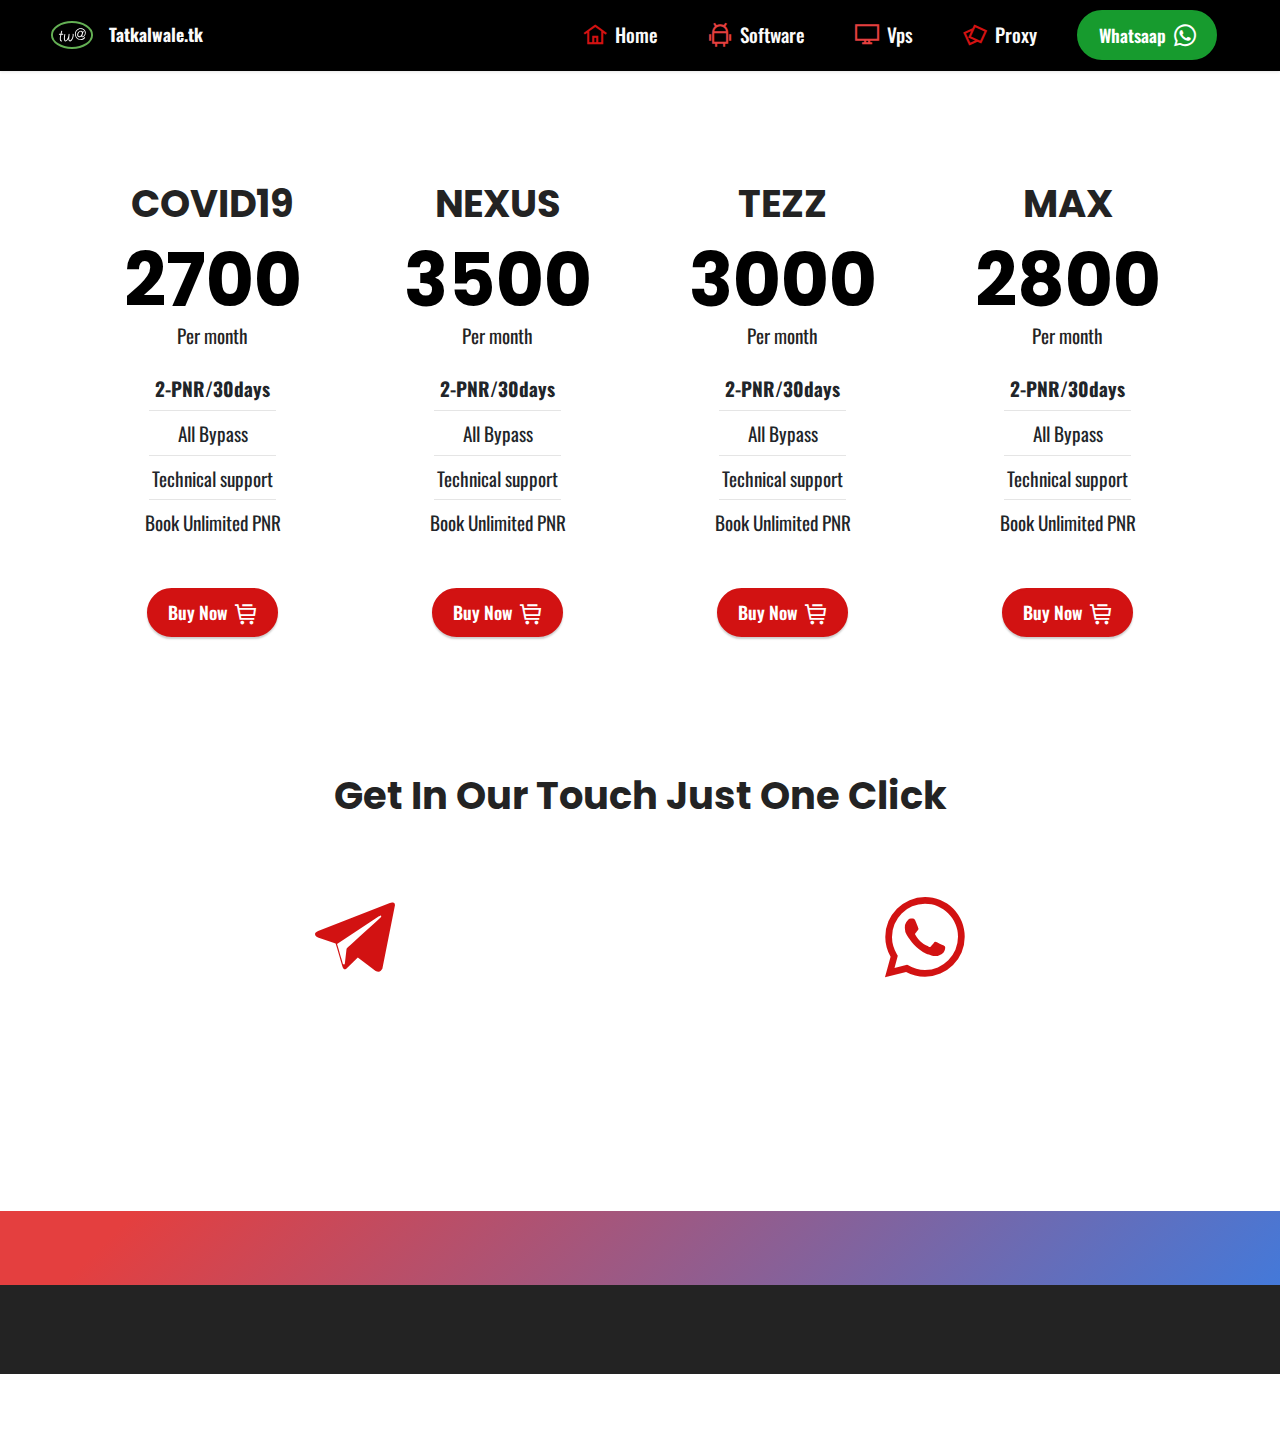
==== commit 6da97534: "CON^RATE UPDATE" ====
--- a/page1.html
+++ b/page1.html
@@ -63,7 +63,7 @@
                     <li class="nav-item"><a class="nav-link link text-white display-7" href="page2.html#header18-e"><span class="mobi-mbri mobi-mbri-desktop mbr-iconfont mbr-iconfont-btn" style="color: rgb(228, 63, 63);"></span>Vps</a>
                     </li><li class="nav-item"><a class="nav-link link text-white text-primary display-7" href="page5.html#header18-x"><span class="mobi-mbri mobi-mbri-image-gallery mbr-iconfont mbr-iconfont-btn" style="color: rgb(210, 18, 18);"></span>Proxy</a></li></ul>
                 
-                <div class="navbar-buttons mbr-section-btn"><a class="btn btn-secondary display-4" href="https://wa.me/15513077481"><span class="socicon socicon-whatsapp mbr-iconfont mbr-iconfont-btn"></span>Whatsaap</a></div>
+                <div class="navbar-buttons mbr-section-btn"><a class="btn btn-secondary display-4" href="https://wa.me/233556280802"><span class="socicon socicon-whatsapp mbr-iconfont mbr-iconfont-btn"></span>Whatsaap</a></div>
             </div>
         </div>
     </nav>
@@ -81,7 +81,7 @@
                     <div class="plan-header">
                         <h6 class="plan-title mbr-fonts-style mb-3 display-2"><strong>COVID19</strong></h6>
                         <div class="plan-price">
-                            <p class="price mbr-fonts-style m-0 display-1"><strong>2200</strong></p>
+                            <p class="price mbr-fonts-style m-0 display-1"><strong>2700</strong></p>
                             <p class="price-term mbr-fonts-style mb-3 display-7">Per month</p>
                         </div>
                     </div>
@@ -100,7 +100,7 @@
                     <div class="plan-header">
                         <h6 class="plan-title mbr-fonts-style mb-3 display-2"><strong>NEXUS</strong></h6>
                         <div class="plan-price">
-                            <p class="price mbr-fonts-style m-0 display-1"><strong>4000</strong></p>
+                            <p class="price mbr-fonts-style m-0 display-1"><strong>3500</strong></p>
                             <p class="price-term mbr-fonts-style mb-3 display-7">Per month</p>
                         </div>
                     </div>
@@ -117,7 +117,7 @@
             <div class="col-12 col-md-6 align-center col-lg-3">
                 <div class="plan">
                     <div class="plan-header">
-                        <h6 class="plan-title mbr-fonts-style mb-3 display-2"><strong>TEZ(SHARP)</strong></h6>
+                        <h6 class="plan-title mbr-fonts-style mb-3 display-2"><strong>TEZZ</strong></h6>
                         <div class="plan-price">
                             <p class="price mbr-fonts-style m-0 display-1"><strong>3000</strong></p>
                             <p class="price-term mbr-fonts-style mb-3 display-7">Per month</p>
@@ -138,7 +138,7 @@
                     <div class="plan-header">
                         <h6 class="plan-title mbr-fonts-style mb-3 display-2"><strong>MAX</strong></h6>
                         <div class="plan-price">
-                            <p class="price mbr-fonts-style m-0 display-1"><strong>3000</strong></p>
+                            <p class="price mbr-fonts-style m-0 display-1"><strong>2800</strong></p>
                             <p class="price-term mbr-fonts-style mb-3 display-7">Per month</p>
                         </div>
                     </div>
@@ -178,7 +178,7 @@
                         <h4 class="card-title mbr-fonts-style mb-2 display-2"><strong>Telagram</strong></h4>
                         <p class="mbr-text mbr-fonts-style mb-2 display-4">
                             We will reply as soon as possible</p>
-                        <h5 class="link mbr-fonts-style display-7"><a href="tg://resolve?domain=t.me/chrome91" class="text-primary">ClickHere</a></h5>
+                        <h5 class="link mbr-fonts-style display-7"><a href="https://wa.me/233556280802" class="text-primary">ClickHere</a></h5>
                     </div>
                 </div>
             </div>
@@ -190,7 +190,7 @@
                         </div>
                         <h4 class="card-title mbr-fonts-style align-center mb-2 display-2"><strong>Whatsaap</strong></h4>
                         <p class="mbr-text mbr-fonts-style mb-2 display-4">24*7 Support</p>
-                        <h5 class="link mbr-black mbr-fonts-style display-7"><a href="https://wa.me/15513077481" class="text-primary">ClickHere</a></h5>
+                        <h5 class="link mbr-black mbr-fonts-style display-7"><a href="https://wa.me/233556280802" class="text-primary">ClickHere</a></h5>
                     </div>
                 </div>
             </div>
@@ -232,7 +232,7 @@
             </div>
         </div>
     </div>
-</section><section class="display-7" style="padding: 0;align-items: center;justify-content: center;flex-wrap: wrap;    align-content: center;display: flex;position: relative;height: 4rem;"><a href="https://mobiri.se/2898348" style="flex: 1 1;height: 4rem;position: absolute;width: 100%;z-index: 1;"><img alt="" style="height: 4rem;" src="[data-uri]"></a><p style="margin: 0;text-align: center;" class="display-7">Designed with &#8204;</p><a style="z-index:1" href="https://mobirise.com/offline-website-builder.html">Offline Website Creator</a></section><script src="assets/bootstrap/js/bootstrap.bundle.min.js"></script>  <script src="assets/smoothscroll/smooth-scroll.js"></script>  <script src="assets/ytplayer/index.js"></script>  <script src="assets/dropdown/js/navbar-dropdown.js"></script>  <script src="assets/theme/js/script.js"></script>  
+</section><section class="display-7" style="padding: 0;align-items: center;justify-content: center;flex-wrap: wrap;    align-content: center;display: flex;position: relative;height: 4rem;"><a href="https://mobiri.se/2898348" style="flex: 1 1;height: 4rem;position: absolute;width: 100%;z-index: 1;"><img alt="" style="height: 4rem;" src="[data-uri]"></a><p style="margin: 0;text-align: center;" class="display-7">Designed with &#8204;</p><a style="z-index:1" href="https://mobirise.com">Mobirise </a></section><script src="assets/bootstrap/js/bootstrap.bundle.min.js"></script>  <script src="assets/smoothscroll/smooth-scroll.js"></script>  <script src="assets/ytplayer/index.js"></script>  <script src="assets/dropdown/js/navbar-dropdown.js"></script>  <script src="assets/theme/js/script.js"></script>  
   
   
  <div id="scrollToTop" class="scrollToTop mbr-arrow-up"><a style="text-align: center;"><i class="mbr-arrow-up-icon mbr-arrow-up-icon-cm cm-icon cm-icon-smallarrow-up"></i></a></div>
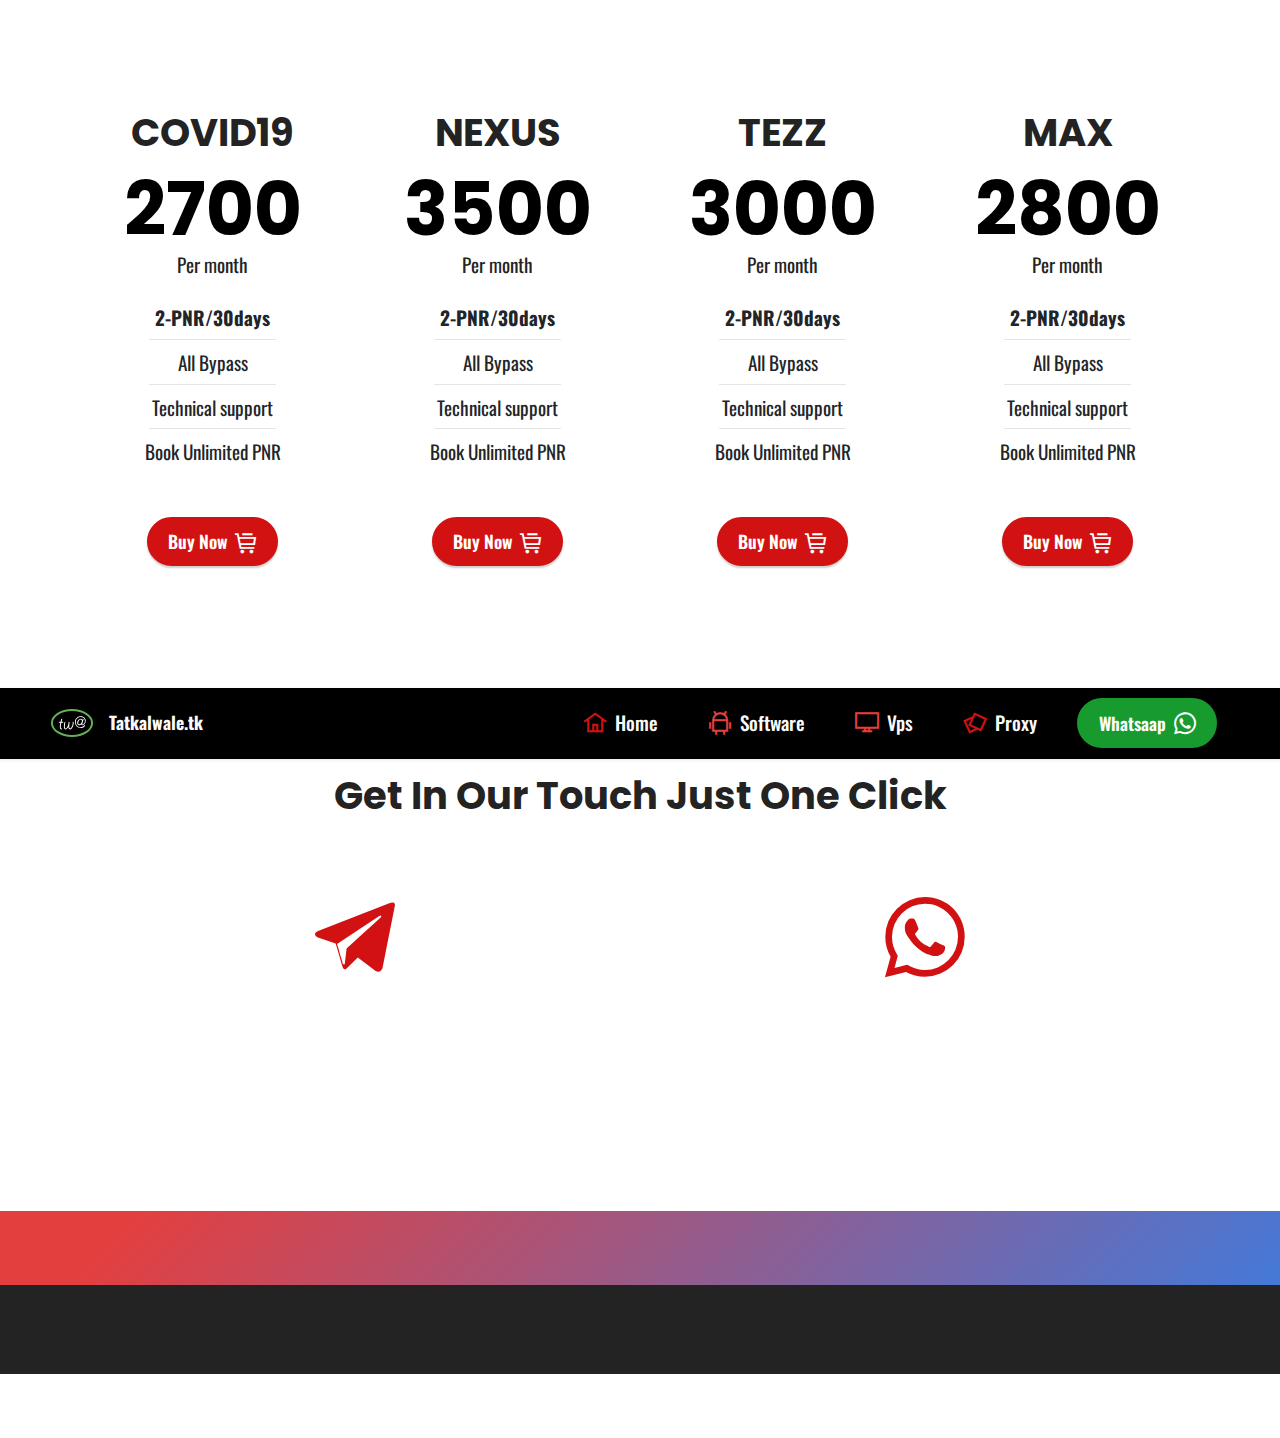
==== commit fed60786: "PP" ====
--- a/page1.html
+++ b/page1.html
@@ -37,7 +37,95 @@
 </head>
 <body>
   
-  <section data-bs-version="5.1" class="menu menu2 cid-sFHpMqcXGj" once="menu" id="menu2-7">
+  <section data-bs-version="5.1" class="pricing2 cid-tpm4HSTsws" id="pricing2-9">
+    
+
+    
+    
+    <div class="container">
+        <div class="row justify-content-center">
+            <div class="col-12 col-md-6 align-center col-lg-3">
+                <div class="plan">
+                    <div class="plan-header">
+                        <h6 class="plan-title mbr-fonts-style mb-3 display-2"><strong>COVID19</strong></h6>
+                        <div class="plan-price">
+                            <p class="price mbr-fonts-style m-0 display-1"><strong>2700</strong></p>
+                            <p class="price-term mbr-fonts-style mb-3 display-7">Per month</p>
+                        </div>
+                    </div>
+                    <div class="plan-body">
+                        <div class="plan-list mb-4">
+                            <ul class="list-group mbr-fonts-style list-group-flush display-7">
+                                <li class="list-group-item"><strong>2-PNR/30days</strong></li><li class="list-group-item">All Bypass</li><li class="list-group-item">Technical support</li><li class="list-group-item">Book Unlimited PNR</li>
+                            </ul>
+                        </div>
+                        <div class="mbr-section-btn text-center"><a href="page4.html#header5-p" class="btn btn-primary display-4"><span class="mobi-mbri mobi-mbri-cart-full mbr-iconfont mbr-iconfont-btn"></span>Buy Now</a></div>
+                    </div>
+                </div>
+            </div>
+            <div class="col-12 col-md-6 align-center col-lg-3">
+                <div class="plan">
+                    <div class="plan-header">
+                        <h6 class="plan-title mbr-fonts-style mb-3 display-2"><strong>NEXUS</strong></h6>
+                        <div class="plan-price">
+                            <p class="price mbr-fonts-style m-0 display-1"><strong>3500</strong></p>
+                            <p class="price-term mbr-fonts-style mb-3 display-7">Per month</p>
+                        </div>
+                    </div>
+                    <div class="plan-body">
+                        <div class="plan-list mb-4">
+                            <ul class="list-group mbr-fonts-style list-group-flush display-7">
+                                <li class="list-group-item"><strong>2-PNR/30days</strong></li><li class="list-group-item">All Bypass</li><li class="list-group-item">Technical support</li><li class="list-group-item">Book Unlimited PNR</li>
+                            </ul>
+                        </div>
+                        <div class="mbr-section-btn text-center"><a href="page4.html#header5-p" class="btn btn-primary display-4"><span class="mobi-mbri mobi-mbri-cart-full mbr-iconfont mbr-iconfont-btn"></span>Buy Now</a></div>
+                    </div>
+                </div>
+            </div>
+            <div class="col-12 col-md-6 align-center col-lg-3">
+                <div class="plan">
+                    <div class="plan-header">
+                        <h6 class="plan-title mbr-fonts-style mb-3 display-2"><strong>TEZZ</strong></h6>
+                        <div class="plan-price">
+                            <p class="price mbr-fonts-style m-0 display-1"><strong>3000</strong></p>
+                            <p class="price-term mbr-fonts-style mb-3 display-7">Per month</p>
+                        </div>
+                    </div>
+                    <div class="plan-body">
+                        <div class="plan-list mb-4">
+                            <ul class="list-group mbr-fonts-style list-group-flush display-7">
+                                <li class="list-group-item"><strong>2-PNR/30days</strong></li><li class="list-group-item">All Bypass</li><li class="list-group-item">Technical support</li><li class="list-group-item">Book Unlimited PNR</li>
+                            </ul>
+                        </div>
+                        <div class="mbr-section-btn text-center"><a href="page4.html#header5-p" class="btn btn-primary display-4"><span class="mobi-mbri mobi-mbri-cart-full mbr-iconfont mbr-iconfont-btn"></span>Buy Now</a></div>
+                    </div>
+                </div>
+            </div>
+            <div class="col-12 col-md-6 align-center col-lg-3">
+                <div class="plan">
+                    <div class="plan-header">
+                        <h6 class="plan-title mbr-fonts-style mb-3 display-2"><strong>MAX</strong></h6>
+                        <div class="plan-price">
+                            <p class="price mbr-fonts-style m-0 display-1"><strong>2800</strong></p>
+                            <p class="price-term mbr-fonts-style mb-3 display-7">Per month</p>
+                        </div>
+                    </div>
+                    <div class="plan-body">
+                        <div class="plan-list mb-4">
+                            <ul class="list-group mbr-fonts-style list-group-flush display-7">
+                                <li class="list-group-item"><strong>2-PNR/30days</strong></li>
+                                <li class="list-group-item">All Bypass</li><li class="list-group-item">Technical support</li><li class="list-group-item">Book Unlimited PNR</li>
+                            </ul>
+                        </div>
+                        <div class="mbr-section-btn text-center"><a href="page4.html#header5-p" class="btn btn-primary display-4"><span class="mobi-mbri mobi-mbri-cart-full mbr-iconfont mbr-iconfont-btn"></span>Buy Now</a></div>
+                    </div>
+                </div>
+            </div>
+        </div>
+    </div>
+</section>
+
+<section data-bs-version="5.1" class="menu menu2 cid-sFHpMqcXGj" once="menu" id="menu2-7">
     
     <nav class="navbar navbar-dropdown navbar-expand-lg">
         <div class="container-fluid">
@@ -47,7 +135,7 @@
                         <img src="assets/images/tw-logo-svg-vector.svg" alt="Mobirise Website Builder" style="height: 3rem;">
                     </a>
                 </span>
-                <span class="navbar-caption-wrap"><a class="navbar-caption text-white display-4" href="https://mobiri.se">Tatkalwale.tk</a></span>
+                <span class="navbar-caption-wrap"><a class="navbar-caption text-white text-primary display-4" href="index.html#top">Tatkalwale.tk</a></span>
             </div>
             <button class="navbar-toggler" type="button" data-toggle="collapse" data-bs-toggle="collapse" data-target="#navbarSupportedContent" data-bs-target="#navbarSupportedContent" aria-controls="navbarNavAltMarkup" aria-expanded="false" aria-label="Toggle navigation">
                 <div class="hamburger">
@@ -59,7 +147,7 @@
             </button>
             <div class="collapse navbar-collapse" id="navbarSupportedContent">
                 <ul class="navbar-nav nav-dropdown" data-app-modern-menu="true"><li class="nav-item"><a class="nav-link link text-white display-7" href="index.html#header9-1"><span class="mobi-mbri mobi-mbri-home mbr-iconfont mbr-iconfont-btn" style="color: rgb(210, 18, 18);"></span>Home</a></li>
-                    <li class="nav-item"><a class="nav-link link text-white display-7" href="page1.html#footer7-8"><span class="mobi-mbri mobi-mbri-android mbr-iconfont mbr-iconfont-btn" style="color: rgb(228, 63, 63);"></span>Software</a></li>
+                    <li class="nav-item"><a class="nav-link link text-white text-primary display-7" href="page1.html#pricing2-9"><span class="mobi-mbri mobi-mbri-android mbr-iconfont mbr-iconfont-btn" style="color: rgb(228, 63, 63);"></span>Software</a></li>
                     <li class="nav-item"><a class="nav-link link text-white display-7" href="page2.html#header18-e"><span class="mobi-mbri mobi-mbri-desktop mbr-iconfont mbr-iconfont-btn" style="color: rgb(228, 63, 63);"></span>Vps</a>
                     </li><li class="nav-item"><a class="nav-link link text-white text-primary display-7" href="page5.html#header18-x"><span class="mobi-mbri mobi-mbri-image-gallery mbr-iconfont mbr-iconfont-btn" style="color: rgb(210, 18, 18);"></span>Proxy</a></li></ul>
                 
@@ -67,94 +155,6 @@
             </div>
         </div>
     </nav>
-</section>
-
-<section data-bs-version="5.1" class="pricing2 cid-tpm4HSTsws" id="pricing2-9">
-    
-
-    
-    
-    <div class="container">
-        <div class="row justify-content-center">
-            <div class="col-12 col-md-6 align-center col-lg-3">
-                <div class="plan">
-                    <div class="plan-header">
-                        <h6 class="plan-title mbr-fonts-style mb-3 display-2"><strong>COVID19</strong></h6>
-                        <div class="plan-price">
-                            <p class="price mbr-fonts-style m-0 display-1"><strong>2700</strong></p>
-                            <p class="price-term mbr-fonts-style mb-3 display-7">Per month</p>
-                        </div>
-                    </div>
-                    <div class="plan-body">
-                        <div class="plan-list mb-4">
-                            <ul class="list-group mbr-fonts-style list-group-flush display-7">
-                                <li class="list-group-item"><strong>2-PNR/30days</strong></li><li class="list-group-item">All Bypass</li><li class="list-group-item">Technical support</li><li class="list-group-item">Book Unlimited PNR</li>
-                            </ul>
-                        </div>
-                        <div class="mbr-section-btn text-center"><a href="page4.html#header5-p" class="btn btn-primary display-4"><span class="mobi-mbri mobi-mbri-cart-full mbr-iconfont mbr-iconfont-btn"></span>Buy Now</a></div>
-                    </div>
-                </div>
-            </div>
-            <div class="col-12 col-md-6 align-center col-lg-3">
-                <div class="plan">
-                    <div class="plan-header">
-                        <h6 class="plan-title mbr-fonts-style mb-3 display-2"><strong>NEXUS</strong></h6>
-                        <div class="plan-price">
-                            <p class="price mbr-fonts-style m-0 display-1"><strong>3500</strong></p>
-                            <p class="price-term mbr-fonts-style mb-3 display-7">Per month</p>
-                        </div>
-                    </div>
-                    <div class="plan-body">
-                        <div class="plan-list mb-4">
-                            <ul class="list-group mbr-fonts-style list-group-flush display-7">
-                                <li class="list-group-item"><strong>2-PNR/30days</strong></li><li class="list-group-item">All Bypass</li><li class="list-group-item">Technical support</li><li class="list-group-item">Book Unlimited PNR</li>
-                            </ul>
-                        </div>
-                        <div class="mbr-section-btn text-center"><a href="page4.html#header5-p" class="btn btn-primary display-4"><span class="mobi-mbri mobi-mbri-cart-full mbr-iconfont mbr-iconfont-btn"></span>Buy Now</a></div>
-                    </div>
-                </div>
-            </div>
-            <div class="col-12 col-md-6 align-center col-lg-3">
-                <div class="plan">
-                    <div class="plan-header">
-                        <h6 class="plan-title mbr-fonts-style mb-3 display-2"><strong>TEZZ</strong></h6>
-                        <div class="plan-price">
-                            <p class="price mbr-fonts-style m-0 display-1"><strong>3000</strong></p>
-                            <p class="price-term mbr-fonts-style mb-3 display-7">Per month</p>
-                        </div>
-                    </div>
-                    <div class="plan-body">
-                        <div class="plan-list mb-4">
-                            <ul class="list-group mbr-fonts-style list-group-flush display-7">
-                                <li class="list-group-item"><strong>2-PNR/30days</strong></li><li class="list-group-item">All Bypass</li><li class="list-group-item">Technical support</li><li class="list-group-item">Book Unlimited PNR</li>
-                            </ul>
-                        </div>
-                        <div class="mbr-section-btn text-center"><a href="page4.html#header5-p" class="btn btn-primary display-4"><span class="mobi-mbri mobi-mbri-cart-full mbr-iconfont mbr-iconfont-btn"></span>Buy Now</a></div>
-                    </div>
-                </div>
-            </div>
-            <div class="col-12 col-md-6 align-center col-lg-3">
-                <div class="plan">
-                    <div class="plan-header">
-                        <h6 class="plan-title mbr-fonts-style mb-3 display-2"><strong>MAX</strong></h6>
-                        <div class="plan-price">
-                            <p class="price mbr-fonts-style m-0 display-1"><strong>2800</strong></p>
-                            <p class="price-term mbr-fonts-style mb-3 display-7">Per month</p>
-                        </div>
-                    </div>
-                    <div class="plan-body">
-                        <div class="plan-list mb-4">
-                            <ul class="list-group mbr-fonts-style list-group-flush display-7">
-                                <li class="list-group-item"><strong>2-PNR/30days</strong></li>
-                                <li class="list-group-item">All Bypass</li><li class="list-group-item">Technical support</li><li class="list-group-item">Book Unlimited PNR</li>
-                            </ul>
-                        </div>
-                        <div class="mbr-section-btn text-center"><a href="page4.html#header5-p" class="btn btn-primary display-4"><span class="mobi-mbri mobi-mbri-cart-full mbr-iconfont mbr-iconfont-btn"></span>Buy Now</a></div>
-                    </div>
-                </div>
-            </div>
-        </div>
-    </div>
 </section>
 
 <section data-bs-version="5.1" class="contacts1 cid-tpm8Nba77l" id="contacts1-a">
@@ -232,7 +232,7 @@
             </div>
         </div>
     </div>
-</section><section class="display-7" style="padding: 0;align-items: center;justify-content: center;flex-wrap: wrap;    align-content: center;display: flex;position: relative;height: 4rem;"><a href="https://mobiri.se/2898348" style="flex: 1 1;height: 4rem;position: absolute;width: 100%;z-index: 1;"><img alt="" style="height: 4rem;" src="[data-uri]"></a><p style="margin: 0;text-align: center;" class="display-7">Designed with &#8204;</p><a style="z-index:1" href="https://mobirise.com">Mobirise </a></section><script src="assets/bootstrap/js/bootstrap.bundle.min.js"></script>  <script src="assets/smoothscroll/smooth-scroll.js"></script>  <script src="assets/ytplayer/index.js"></script>  <script src="assets/dropdown/js/navbar-dropdown.js"></script>  <script src="assets/theme/js/script.js"></script>  
+</section><section class="display-7" style="padding: 0;align-items: center;justify-content: center;flex-wrap: wrap;    align-content: center;display: flex;position: relative;height: 4rem;"><a href="https://mobiri.se/2898348" style="flex: 1 1;height: 4rem;position: absolute;width: 100%;z-index: 1;"><img alt="" style="height: 4rem;" src="[data-uri]"></a><p style="margin: 0;text-align: center;" class="display-7">Built with &#8204;</p><a style="z-index:1" href="https://mobirise.com/html-builder.html">HTML Website Creator</a></section><script src="assets/bootstrap/js/bootstrap.bundle.min.js"></script>  <script src="assets/smoothscroll/smooth-scroll.js"></script>  <script src="assets/ytplayer/index.js"></script>  <script src="assets/dropdown/js/navbar-dropdown.js"></script>  <script src="assets/theme/js/script.js"></script>  
   
   
  <div id="scrollToTop" class="scrollToTop mbr-arrow-up"><a style="text-align: center;"><i class="mbr-arrow-up-icon mbr-arrow-up-icon-cm cm-icon cm-icon-smallarrow-up"></i></a></div>
--- a/assets/mobirise/css/mbr-additional.css
+++ b/assets/mobirise/css/mbr-additional.css
@@ -701,6 +701,64 @@
 }
 a {
   transition: color 0.6s;
+}
+.cid-tpm4HSTsws {
+  padding-top: 5rem;
+  padding-bottom: 5rem;
+  background: #ffffff;
+}
+.cid-tpm4HSTsws .mbr-fallback-image.disabled {
+  display: none;
+}
+.cid-tpm4HSTsws .mbr-fallback-image {
+  display: block;
+  background-size: cover;
+  background-position: center center;
+  width: 100%;
+  height: 100%;
+  position: absolute;
+  top: 0;
+}
+.cid-tpm4HSTsws .list-group-item {
+  background-color: transparent;
+  padding: .5rem 3.25rem;
+}
+.cid-tpm4HSTsws .plan-body {
+  padding-bottom: 2rem;
+}
+.cid-tpm4HSTsws .plan-header {
+  padding-top: 2rem;
+  padding-left: 1rem;
+  padding-right: 1rem;
+}
+.cid-tpm4HSTsws .price {
+  color: #000000;
+}
+.cid-tpm4HSTsws .plan {
+  word-break: break-word;
+  background-color: #ffffff;
+}
+.cid-tpm4HSTsws .plan .list-group-item {
+  position: relative;
+  justify-content: center;
+  border: 0;
+}
+.cid-tpm4HSTsws .plan .list-group-item::after {
+  position: absolute;
+  bottom: 1px;
+  left: 25%;
+  width: 50%;
+  height: 1px;
+  content: "";
+  background-color: rgba(0, 0, 0, 0.1);
+}
+.cid-tpm4HSTsws .plan .list-group-item:last-child::after {
+  display: none;
+}
+@media (max-width: 991px) {
+  .cid-tpm4HSTsws .plan {
+    margin-bottom: 2rem;
+  }
 }
 .cid-sFHpMqcXGj .navbar-dropdown {
   position: relative !important;
@@ -1047,6 +1105,2109 @@
     left: -1rem;
   }
 }
+.cid-tpm8Nba77l {
+  padding-top: 1rem;
+  padding-bottom: 2rem;
+  background-color: #ffffff;
+}
+.cid-tpm8Nba77l .mbr-fallback-image.disabled {
+  display: none;
+}
+.cid-tpm8Nba77l .mbr-fallback-image {
+  display: block;
+  background-size: cover;
+  background-position: center center;
+  width: 100%;
+  height: 100%;
+  position: absolute;
+  top: 0;
+}
+.cid-tpm8Nba77l .mbr-iconfont {
+  display: block;
+  font-size: 5rem;
+  color: #d21212;
+  margin-bottom: 2rem;
+}
+.cid-tpm8Nba77l .card-wrapper {
+  padding: 3rem;
+  background: #ffffff;
+  border-radius: 4px;
+}
+@media (max-width: 992px) {
+  .cid-tpm8Nba77l .card-wrapper {
+    margin-bottom: 2rem;
+  }
+}
+@media (max-width: 767px) {
+  .cid-tpm8Nba77l .card-wrapper {
+    padding: 3rem 1rem;
+  }
+}
+.cid-tpmaaPDJnn {
+  padding-top: 1rem;
+  padding-bottom: 0rem;
+  background-image: linear-gradient(135deg, #e43f3f 10%, #4479d9 100%) !important;
+}
+.cid-tpmaaPDJnn .mbr-fallback-image.disabled {
+  display: none;
+}
+.cid-tpmaaPDJnn .mbr-fallback-image {
+  display: block;
+  background-size: cover;
+  background-position: center center;
+  width: 100%;
+  height: 100%;
+  position: absolute;
+  top: 0;
+}
+.cid-tpmaaPDJnn .mbr-section-title {
+  text-align: left;
+}
+.cid-sFHu2wLoQp {
+  padding-top: 30px;
+  padding-bottom: 30px;
+  background-color: #232323;
+  overflow: hidden;
+}
+.cid-sFHu2wLoQp .row .mbr-text {
+  color: #ffffff;
+}
+.cid-sFHpMqcXGj .navbar-dropdown {
+  position: relative !important;
+}
+.cid-sFHpMqcXGj .dropdown-item:before {
+  font-family: Moririse2 !important;
+  content: "\e966";
+  display: inline-block;
+  width: 0;
+  position: absolute;
+  left: 1rem;
+  top: 0.5rem;
+  margin-right: 0.5rem;
+  line-height: 1;
+  font-size: inherit;
+  vertical-align: middle;
+  text-align: center;
+  overflow: hidden;
+  transform: scale(0, 1);
+  transition: all 0.25s ease-in-out;
+}
+.cid-sFHpMqcXGj .dropdown-menu {
+  padding: 0;
+  border-radius: 4px;
+  box-shadow: 0 1px 3px 0 rgba(0, 0, 0, 0.1);
+}
+.cid-sFHpMqcXGj .dropdown-item {
+  border-bottom: 1px solid #e6e6e6;
+}
+.cid-sFHpMqcXGj .dropdown-item:hover,
+.cid-sFHpMqcXGj .dropdown-item:focus {
+  background: #d21212 !important;
+  color: white !important;
+}
+.cid-sFHpMqcXGj .dropdown-item:first-child {
+  border-top-left-radius: 4px;
+  border-top-right-radius: 4px;
+}
+.cid-sFHpMqcXGj .dropdown-item:last-child {
+  border-bottom: none;
+  border-bottom-left-radius: 4px;
+  border-bottom-right-radius: 4px;
+}
+.cid-sFHpMqcXGj .nav-dropdown .link {
+  padding: 0 0.3em !important;
+  margin: 0.667em 1em !important;
+}
+.cid-sFHpMqcXGj .nav-dropdown .link.dropdown-toggle::after {
+  margin-left: 0.5rem;
+  margin-top: 0.2rem;
+}
+.cid-sFHpMqcXGj .nav-link {
+  position: relative;
+}
+.cid-sFHpMqcXGj .container {
+  display: flex;
+  margin: auto;
+}
+.cid-sFHpMqcXGj .iconfont-wrapper {
+  color: #000000 !important;
+  font-size: 1.5rem;
+  padding-right: 0.5rem;
+}
+.cid-sFHpMqcXGj .dropdown-menu,
+.cid-sFHpMqcXGj .navbar.opened {
+  background: #000000 !important;
+}
+.cid-sFHpMqcXGj .nav-item:focus,
+.cid-sFHpMqcXGj .nav-link:focus {
+  outline: none;
+}
+.cid-sFHpMqcXGj .dropdown .dropdown-menu .dropdown-item {
+  width: auto;
+  transition: all 0.25s ease-in-out;
+}
+.cid-sFHpMqcXGj .dropdown .dropdown-menu .dropdown-item::after {
+  right: 0.5rem;
+}
+.cid-sFHpMqcXGj .dropdown .dropdown-menu .dropdown-item .mbr-iconfont {
+  margin-right: 0.5rem;
+  vertical-align: sub;
+}
+.cid-sFHpMqcXGj .dropdown .dropdown-menu .dropdown-item .mbr-iconfont:before {
+  display: inline-block;
+  transform: scale(1, 1);
+  transition: all 0.25s ease-in-out;
+}
+.cid-sFHpMqcXGj .collapsed .dropdown-menu .dropdown-item:before {
+  display: none;
+}
+.cid-sFHpMqcXGj .collapsed .dropdown .dropdown-menu .dropdown-item {
+  padding: 0.235em 1.5em 0.235em 1.5em !important;
+  transition: none;
+  margin: 0 !important;
+}
+.cid-sFHpMqcXGj .navbar {
+  min-height: 70px;
+  transition: all 0.3s;
+  border-bottom: 1px solid transparent;
+  box-shadow: 0 1px 3px 0 rgba(0, 0, 0, 0.1);
+  background: #000000;
+}
+.cid-sFHpMqcXGj .navbar.opened {
+  transition: all 0.3s;
+}
+.cid-sFHpMqcXGj .navbar .dropdown-item {
+  padding: 0.5rem 1.8rem;
+}
+.cid-sFHpMqcXGj .navbar .navbar-logo img {
+  width: auto;
+}
+.cid-sFHpMqcXGj .navbar .navbar-collapse {
+  justify-content: flex-end;
+  z-index: 1;
+}
+.cid-sFHpMqcXGj .navbar.collapsed {
+  justify-content: center;
+}
+.cid-sFHpMqcXGj .navbar.collapsed .nav-item .nav-link::before {
+  display: none;
+}
+.cid-sFHpMqcXGj .navbar.collapsed.opened .dropdown-menu {
+  top: 0;
+}
+@media (min-width: 992px) {
+  .cid-sFHpMqcXGj .navbar.collapsed.opened:not(.navbar-short) .navbar-collapse {
+    max-height: calc(98.5vh - 3rem);
+  }
+}
+.cid-sFHpMqcXGj .navbar.collapsed .dropdown-menu .dropdown-submenu {
+  left: 0 !important;
+}
+.cid-sFHpMqcXGj .navbar.collapsed .dropdown-menu .dropdown-item:after {
+  right: auto;
+}
+.cid-sFHpMqcXGj .navbar.collapsed .dropdown-menu .dropdown-toggle[data-toggle="dropdown-submenu"]:after {
+  margin-left: 0.5rem;
+  margin-top: 0.2rem;
+  border-top: 0.35em solid;
+  border-right: 0.35em solid transparent;
+  border-left: 0.35em solid transparent;
+  border-bottom: 0;
+  top: 41%;
+}
+.cid-sFHpMqcXGj .navbar.collapsed ul.navbar-nav li {
+  margin: auto;
+}
+.cid-sFHpMqcXGj .navbar.collapsed .dropdown-menu .dropdown-item {
+  padding: 0.25rem 1.5rem;
+  text-align: center;
+}
+.cid-sFHpMqcXGj .navbar.collapsed .icons-menu {
+  padding-left: 0;
+  padding-right: 0;
+  padding-top: 0.5rem;
+  padding-bottom: 0.5rem;
+}
+@media (max-width: 991px) {
+  .cid-sFHpMqcXGj .navbar .nav-item .nav-link::before {
+    display: none;
+  }
+  .cid-sFHpMqcXGj .navbar.opened .dropdown-menu {
+    top: 0;
+  }
+  .cid-sFHpMqcXGj .navbar .dropdown-menu .dropdown-submenu {
+    left: 0 !important;
+  }
+  .cid-sFHpMqcXGj .navbar .dropdown-menu .dropdown-item:after {
+    right: auto;
+  }
+  .cid-sFHpMqcXGj .navbar .dropdown-menu .dropdown-toggle[data-toggle="dropdown-submenu"]:after {
+    margin-left: 0.5rem;
+    margin-top: 0.2rem;
+    border-top: 0.35em solid;
+    border-right: 0.35em solid transparent;
+    border-left: 0.35em solid transparent;
+    border-bottom: 0;
+    top: 40%;
+  }
+  .cid-sFHpMqcXGj .navbar .navbar-logo img {
+    height: 3rem !important;
+  }
+  .cid-sFHpMqcXGj .navbar ul.navbar-nav li {
+    margin: auto;
+  }
+  .cid-sFHpMqcXGj .navbar .dropdown-menu .dropdown-item {
+    padding: 0.25rem 1.5rem !important;
+    text-align: center;
+  }
+  .cid-sFHpMqcXGj .navbar .navbar-brand {
+    flex-shrink: initial;
+    flex-basis: auto;
+    word-break: break-word;
+    padding-right: 2rem;
+  }
+  .cid-sFHpMqcXGj .navbar .navbar-toggler {
+    flex-basis: auto;
+  }
+  .cid-sFHpMqcXGj .navbar .icons-menu {
+    padding-left: 0;
+    padding-top: 0.5rem;
+    padding-bottom: 0.5rem;
+  }
+}
+.cid-sFHpMqcXGj .navbar.navbar-short {
+  min-height: 60px;
+}
+.cid-sFHpMqcXGj .navbar.navbar-short .navbar-logo img {
+  height: 2.5rem !important;
+}
+.cid-sFHpMqcXGj .navbar.navbar-short .navbar-brand {
+  min-height: 60px;
+  padding: 0;
+}
+.cid-sFHpMqcXGj .navbar-brand {
+  min-height: 70px;
+  flex-shrink: 0;
+  align-items: center;
+  margin-right: 0;
+  padding: 10px 0;
+  transition: all 0.3s;
+  word-break: break-word;
+  z-index: 1;
+}
+.cid-sFHpMqcXGj .navbar-brand .navbar-caption {
+  line-height: inherit !important;
+}
+.cid-sFHpMqcXGj .navbar-brand .navbar-logo a {
+  outline: none;
+}
+.cid-sFHpMqcXGj .dropdown-item.active,
+.cid-sFHpMqcXGj .dropdown-item:active {
+  background-color: transparent;
+}
+.cid-sFHpMqcXGj .navbar-expand-lg .navbar-nav .nav-link {
+  padding: 0;
+}
+.cid-sFHpMqcXGj .nav-dropdown .link.dropdown-toggle {
+  margin-right: 1.667em;
+}
+.cid-sFHpMqcXGj .nav-dropdown .link.dropdown-toggle[aria-expanded="true"] {
+  margin-right: 0;
+  padding: 0.667em 1.667em;
+}
+.cid-sFHpMqcXGj .navbar.navbar-expand-lg .dropdown .dropdown-menu {
+  background: #000000;
+}
+.cid-sFHpMqcXGj .navbar.navbar-expand-lg .dropdown .dropdown-menu .dropdown-submenu {
+  margin: 0;
+  left: 100%;
+}
+.cid-sFHpMqcXGj .navbar .dropdown.open > .dropdown-menu {
+  display: block;
+}
+.cid-sFHpMqcXGj ul.navbar-nav {
+  flex-wrap: wrap;
+}
+.cid-sFHpMqcXGj .navbar-buttons {
+  text-align: center;
+  min-width: 170px;
+}
+.cid-sFHpMqcXGj button.navbar-toggler {
+  outline: none;
+  width: 31px;
+  height: 20px;
+  cursor: pointer;
+  transition: all 0.2s;
+  position: relative;
+  align-self: center;
+}
+.cid-sFHpMqcXGj button.navbar-toggler .hamburger span {
+  position: absolute;
+  right: 0;
+  width: 30px;
+  height: 2px;
+  border-right: 5px;
+  background-color: #ffffff;
+}
+.cid-sFHpMqcXGj button.navbar-toggler .hamburger span:nth-child(1) {
+  top: 0;
+  transition: all 0.2s;
+}
+.cid-sFHpMqcXGj button.navbar-toggler .hamburger span:nth-child(2) {
+  top: 8px;
+  transition: all 0.15s;
+}
+.cid-sFHpMqcXGj button.navbar-toggler .hamburger span:nth-child(3) {
+  top: 8px;
+  transition: all 0.15s;
+}
+.cid-sFHpMqcXGj button.navbar-toggler .hamburger span:nth-child(4) {
+  top: 16px;
+  transition: all 0.2s;
+}
+.cid-sFHpMqcXGj nav.opened .hamburger span:nth-child(1) {
+  top: 8px;
+  width: 0;
+  opacity: 0;
+  right: 50%;
+  transition: all 0.2s;
+}
+.cid-sFHpMqcXGj nav.opened .hamburger span:nth-child(2) {
+  transform: rotate(45deg);
+  transition: all 0.25s;
+}
+.cid-sFHpMqcXGj nav.opened .hamburger span:nth-child(3) {
+  transform: rotate(-45deg);
+  transition: all 0.25s;
+}
+.cid-sFHpMqcXGj nav.opened .hamburger span:nth-child(4) {
+  top: 8px;
+  width: 0;
+  opacity: 0;
+  right: 50%;
+  transition: all 0.2s;
+}
+.cid-sFHpMqcXGj .navbar-dropdown {
+  padding: 0 1rem;
+}
+.cid-sFHpMqcXGj a.nav-link {
+  display: flex;
+  align-items: center;
+  justify-content: center;
+}
+.cid-sFHpMqcXGj .icons-menu {
+  flex-wrap: nowrap;
+  display: flex;
+  justify-content: center;
+  padding-left: 1rem;
+  padding-right: 1rem;
+  padding-top: 0.3rem;
+  text-align: center;
+}
+@media screen and (-ms-high-contrast: active), (-ms-high-contrast: none) {
+  .cid-sFHpMqcXGj .navbar {
+    height: 70px;
+  }
+  .cid-sFHpMqcXGj .navbar.opened {
+    height: auto;
+  }
+  .cid-sFHpMqcXGj .nav-item .nav-link:hover::before {
+    width: 175%;
+    max-width: calc(100% + 2rem);
+    left: -1rem;
+  }
+}
+.cid-tpmdUHi7sD {
+  padding-top: 1rem;
+  padding-bottom: 0rem;
+  background-image: linear-gradient(135deg, #e43f3f 10%, #ffe161 100%) !important;
+}
+.cid-tpmdUHi7sD .mbr-fallback-image.disabled {
+  display: none;
+}
+.cid-tpmdUHi7sD .mbr-fallback-image {
+  display: block;
+  background-size: cover;
+  background-position: center center;
+  width: 100%;
+  height: 100%;
+  position: absolute;
+  top: 0;
+}
+.cid-tpmdUHi7sD .mbr-section-title {
+  text-align: left;
+  color: #ffffff;
+}
+.cid-tpmejeOhk1 {
+  padding-top: 5rem;
+  padding-bottom: 5rem;
+  background: #fff0b0;
+}
+.cid-tpmejeOhk1 .mbr-fallback-image.disabled {
+  display: none;
+}
+.cid-tpmejeOhk1 .mbr-fallback-image {
+  display: block;
+  background-size: cover;
+  background-position: center center;
+  width: 100%;
+  height: 100%;
+  position: absolute;
+  top: 0;
+}
+.cid-tpmejeOhk1 .list-group-item {
+  background-color: transparent;
+  padding: .5rem 3.25rem;
+}
+.cid-tpmejeOhk1 .plan-body {
+  padding-bottom: 2rem;
+}
+.cid-tpmejeOhk1 .plan-header {
+  padding-top: 2rem;
+  padding-left: 1rem;
+  padding-right: 1rem;
+}
+.cid-tpmejeOhk1 .price {
+  color: #d21212;
+}
+.cid-tpmejeOhk1 .plan {
+  word-break: break-word;
+  background-color: #ffffff;
+}
+.cid-tpmejeOhk1 .plan .list-group-item {
+  position: relative;
+  justify-content: center;
+  border: 0;
+}
+.cid-tpmejeOhk1 .plan .list-group-item::after {
+  position: absolute;
+  bottom: 1px;
+  left: 25%;
+  width: 50%;
+  height: 1px;
+  content: "";
+  background-color: rgba(0, 0, 0, 0.1);
+}
+.cid-tpmejeOhk1 .plan .list-group-item:last-child::after {
+  display: none;
+}
+@media (max-width: 991px) {
+  .cid-tpmejeOhk1 .plan {
+    margin-bottom: 2rem;
+  }
+}
+.cid-tpmelIGzN0 {
+  padding-top: 2rem;
+  padding-bottom: 3rem;
+  background-image: linear-gradient(135deg, #e43f3f 10%, #4479d9 100%) !important;
+}
+.cid-tpmelIGzN0 .mbr-fallback-image.disabled {
+  display: none;
+}
+.cid-tpmelIGzN0 .mbr-fallback-image {
+  display: block;
+  background-size: cover;
+  background-position: center center;
+  width: 100%;
+  height: 100%;
+  position: absolute;
+  top: 0;
+}
+.cid-tpmelIGzN0 .mbr-section-title {
+  text-align: left;
+  color: #ffffff;
+}
+.cid-sFHu2wLoQp {
+  padding-top: 30px;
+  padding-bottom: 30px;
+  background-color: #232323;
+  overflow: hidden;
+}
+.cid-sFHu2wLoQp .row .mbr-text {
+  color: #ffffff;
+}
+.cid-tpmm0gN0uC {
+  background-image: url("../../../assets/images/background10.jpg");
+}
+.cid-tpmm0gN0uC .mbr-fallback-image.disabled {
+  display: none;
+}
+.cid-tpmm0gN0uC .mbr-fallback-image {
+  display: block;
+  background-size: cover;
+  background-position: center center;
+  width: 100%;
+  height: 100%;
+  position: absolute;
+  top: 0;
+}
+.cid-tpmm0gN0uC .mbr-section-title {
+  text-align: center;
+  color: #d21212;
+}
+.cid-tpyxpaGZKv {
+  padding-top: 1rem;
+  padding-bottom: 1rem;
+  background-image: linear-gradient(135deg, #e43f3f 10%, #4479d9 100%) !important;
+}
+.cid-tpyxpaGZKv .mbr-fallback-image.disabled {
+  display: none;
+}
+.cid-tpyxpaGZKv .mbr-fallback-image {
+  display: block;
+  background-size: cover;
+  background-position: center center;
+  width: 100%;
+  height: 100%;
+  position: absolute;
+  top: 0;
+}
+.cid-tpyxpaGZKv .mbr-section-title {
+  text-align: center;
+  color: #ffffff;
+}
+.cid-sFHu2wLoQp {
+  padding-top: 30px;
+  padding-bottom: 30px;
+  background-color: #232323;
+  overflow: hidden;
+}
+.cid-sFHu2wLoQp .row .mbr-text {
+  color: #ffffff;
+}
+.cid-sFHpMqcXGj .navbar-dropdown {
+  position: relative !important;
+}
+.cid-sFHpMqcXGj .dropdown-item:before {
+  font-family: Moririse2 !important;
+  content: "\e966";
+  display: inline-block;
+  width: 0;
+  position: absolute;
+  left: 1rem;
+  top: 0.5rem;
+  margin-right: 0.5rem;
+  line-height: 1;
+  font-size: inherit;
+  vertical-align: middle;
+  text-align: center;
+  overflow: hidden;
+  transform: scale(0, 1);
+  transition: all 0.25s ease-in-out;
+}
+.cid-sFHpMqcXGj .dropdown-menu {
+  padding: 0;
+  border-radius: 4px;
+  box-shadow: 0 1px 3px 0 rgba(0, 0, 0, 0.1);
+}
+.cid-sFHpMqcXGj .dropdown-item {
+  border-bottom: 1px solid #e6e6e6;
+}
+.cid-sFHpMqcXGj .dropdown-item:hover,
+.cid-sFHpMqcXGj .dropdown-item:focus {
+  background: #d21212 !important;
+  color: white !important;
+}
+.cid-sFHpMqcXGj .dropdown-item:first-child {
+  border-top-left-radius: 4px;
+  border-top-right-radius: 4px;
+}
+.cid-sFHpMqcXGj .dropdown-item:last-child {
+  border-bottom: none;
+  border-bottom-left-radius: 4px;
+  border-bottom-right-radius: 4px;
+}
+.cid-sFHpMqcXGj .nav-dropdown .link {
+  padding: 0 0.3em !important;
+  margin: 0.667em 1em !important;
+}
+.cid-sFHpMqcXGj .nav-dropdown .link.dropdown-toggle::after {
+  margin-left: 0.5rem;
+  margin-top: 0.2rem;
+}
+.cid-sFHpMqcXGj .nav-link {
+  position: relative;
+}
+.cid-sFHpMqcXGj .container {
+  display: flex;
+  margin: auto;
+}
+.cid-sFHpMqcXGj .iconfont-wrapper {
+  color: #000000 !important;
+  font-size: 1.5rem;
+  padding-right: 0.5rem;
+}
+.cid-sFHpMqcXGj .dropdown-menu,
+.cid-sFHpMqcXGj .navbar.opened {
+  background: #000000 !important;
+}
+.cid-sFHpMqcXGj .nav-item:focus,
+.cid-sFHpMqcXGj .nav-link:focus {
+  outline: none;
+}
+.cid-sFHpMqcXGj .dropdown .dropdown-menu .dropdown-item {
+  width: auto;
+  transition: all 0.25s ease-in-out;
+}
+.cid-sFHpMqcXGj .dropdown .dropdown-menu .dropdown-item::after {
+  right: 0.5rem;
+}
+.cid-sFHpMqcXGj .dropdown .dropdown-menu .dropdown-item .mbr-iconfont {
+  margin-right: 0.5rem;
+  vertical-align: sub;
+}
+.cid-sFHpMqcXGj .dropdown .dropdown-menu .dropdown-item .mbr-iconfont:before {
+  display: inline-block;
+  transform: scale(1, 1);
+  transition: all 0.25s ease-in-out;
+}
+.cid-sFHpMqcXGj .collapsed .dropdown-menu .dropdown-item:before {
+  display: none;
+}
+.cid-sFHpMqcXGj .collapsed .dropdown .dropdown-menu .dropdown-item {
+  padding: 0.235em 1.5em 0.235em 1.5em !important;
+  transition: none;
+  margin: 0 !important;
+}
+.cid-sFHpMqcXGj .navbar {
+  min-height: 70px;
+  transition: all 0.3s;
+  border-bottom: 1px solid transparent;
+  box-shadow: 0 1px 3px 0 rgba(0, 0, 0, 0.1);
+  background: #000000;
+}
+.cid-sFHpMqcXGj .navbar.opened {
+  transition: all 0.3s;
+}
+.cid-sFHpMqcXGj .navbar .dropdown-item {
+  padding: 0.5rem 1.8rem;
+}
+.cid-sFHpMqcXGj .navbar .navbar-logo img {
+  width: auto;
+}
+.cid-sFHpMqcXGj .navbar .navbar-collapse {
+  justify-content: flex-end;
+  z-index: 1;
+}
+.cid-sFHpMqcXGj .navbar.collapsed {
+  justify-content: center;
+}
+.cid-sFHpMqcXGj .navbar.collapsed .nav-item .nav-link::before {
+  display: none;
+}
+.cid-sFHpMqcXGj .navbar.collapsed.opened .dropdown-menu {
+  top: 0;
+}
+@media (min-width: 992px) {
+  .cid-sFHpMqcXGj .navbar.collapsed.opened:not(.navbar-short) .navbar-collapse {
+    max-height: calc(98.5vh - 3rem);
+  }
+}
+.cid-sFHpMqcXGj .navbar.collapsed .dropdown-menu .dropdown-submenu {
+  left: 0 !important;
+}
+.cid-sFHpMqcXGj .navbar.collapsed .dropdown-menu .dropdown-item:after {
+  right: auto;
+}
+.cid-sFHpMqcXGj .navbar.collapsed .dropdown-menu .dropdown-toggle[data-toggle="dropdown-submenu"]:after {
+  margin-left: 0.5rem;
+  margin-top: 0.2rem;
+  border-top: 0.35em solid;
+  border-right: 0.35em solid transparent;
+  border-left: 0.35em solid transparent;
+  border-bottom: 0;
+  top: 41%;
+}
+.cid-sFHpMqcXGj .navbar.collapsed ul.navbar-nav li {
+  margin: auto;
+}
+.cid-sFHpMqcXGj .navbar.collapsed .dropdown-menu .dropdown-item {
+  padding: 0.25rem 1.5rem;
+  text-align: center;
+}
+.cid-sFHpMqcXGj .navbar.collapsed .icons-menu {
+  padding-left: 0;
+  padding-right: 0;
+  padding-top: 0.5rem;
+  padding-bottom: 0.5rem;
+}
+@media (max-width: 991px) {
+  .cid-sFHpMqcXGj .navbar .nav-item .nav-link::before {
+    display: none;
+  }
+  .cid-sFHpMqcXGj .navbar.opened .dropdown-menu {
+    top: 0;
+  }
+  .cid-sFHpMqcXGj .navbar .dropdown-menu .dropdown-submenu {
+    left: 0 !important;
+  }
+  .cid-sFHpMqcXGj .navbar .dropdown-menu .dropdown-item:after {
+    right: auto;
+  }
+  .cid-sFHpMqcXGj .navbar .dropdown-menu .dropdown-toggle[data-toggle="dropdown-submenu"]:after {
+    margin-left: 0.5rem;
+    margin-top: 0.2rem;
+    border-top: 0.35em solid;
+    border-right: 0.35em solid transparent;
+    border-left: 0.35em solid transparent;
+    border-bottom: 0;
+    top: 40%;
+  }
+  .cid-sFHpMqcXGj .navbar .navbar-logo img {
+    height: 3rem !important;
+  }
+  .cid-sFHpMqcXGj .navbar ul.navbar-nav li {
+    margin: auto;
+  }
+  .cid-sFHpMqcXGj .navbar .dropdown-menu .dropdown-item {
+    padding: 0.25rem 1.5rem !important;
+    text-align: center;
+  }
+  .cid-sFHpMqcXGj .navbar .navbar-brand {
+    flex-shrink: initial;
+    flex-basis: auto;
+    word-break: break-word;
+    padding-right: 2rem;
+  }
+  .cid-sFHpMqcXGj .navbar .navbar-toggler {
+    flex-basis: auto;
+  }
+  .cid-sFHpMqcXGj .navbar .icons-menu {
+    padding-left: 0;
+    padding-top: 0.5rem;
+    padding-bottom: 0.5rem;
+  }
+}
+.cid-sFHpMqcXGj .navbar.navbar-short {
+  min-height: 60px;
+}
+.cid-sFHpMqcXGj .navbar.navbar-short .navbar-logo img {
+  height: 2.5rem !important;
+}
+.cid-sFHpMqcXGj .navbar.navbar-short .navbar-brand {
+  min-height: 60px;
+  padding: 0;
+}
+.cid-sFHpMqcXGj .navbar-brand {
+  min-height: 70px;
+  flex-shrink: 0;
+  align-items: center;
+  margin-right: 0;
+  padding: 10px 0;
+  transition: all 0.3s;
+  word-break: break-word;
+  z-index: 1;
+}
+.cid-sFHpMqcXGj .navbar-brand .navbar-caption {
+  line-height: inherit !important;
+}
+.cid-sFHpMqcXGj .navbar-brand .navbar-logo a {
+  outline: none;
+}
+.cid-sFHpMqcXGj .dropdown-item.active,
+.cid-sFHpMqcXGj .dropdown-item:active {
+  background-color: transparent;
+}
+.cid-sFHpMqcXGj .navbar-expand-lg .navbar-nav .nav-link {
+  padding: 0;
+}
+.cid-sFHpMqcXGj .nav-dropdown .link.dropdown-toggle {
+  margin-right: 1.667em;
+}
+.cid-sFHpMqcXGj .nav-dropdown .link.dropdown-toggle[aria-expanded="true"] {
+  margin-right: 0;
+  padding: 0.667em 1.667em;
+}
+.cid-sFHpMqcXGj .navbar.navbar-expand-lg .dropdown .dropdown-menu {
+  background: #000000;
+}
+.cid-sFHpMqcXGj .navbar.navbar-expand-lg .dropdown .dropdown-menu .dropdown-submenu {
+  margin: 0;
+  left: 100%;
+}
+.cid-sFHpMqcXGj .navbar .dropdown.open > .dropdown-menu {
+  display: block;
+}
+.cid-sFHpMqcXGj ul.navbar-nav {
+  flex-wrap: wrap;
+}
+.cid-sFHpMqcXGj .navbar-buttons {
+  text-align: center;
+  min-width: 170px;
+}
+.cid-sFHpMqcXGj button.navbar-toggler {
+  outline: none;
+  width: 31px;
+  height: 20px;
+  cursor: pointer;
+  transition: all 0.2s;
+  position: relative;
+  align-self: center;
+}
+.cid-sFHpMqcXGj button.navbar-toggler .hamburger span {
+  position: absolute;
+  right: 0;
+  width: 30px;
+  height: 2px;
+  border-right: 5px;
+  background-color: #ffffff;
+}
+.cid-sFHpMqcXGj button.navbar-toggler .hamburger span:nth-child(1) {
+  top: 0;
+  transition: all 0.2s;
+}
+.cid-sFHpMqcXGj button.navbar-toggler .hamburger span:nth-child(2) {
+  top: 8px;
+  transition: all 0.15s;
+}
+.cid-sFHpMqcXGj button.navbar-toggler .hamburger span:nth-child(3) {
+  top: 8px;
+  transition: all 0.15s;
+}
+.cid-sFHpMqcXGj button.navbar-toggler .hamburger span:nth-child(4) {
+  top: 16px;
+  transition: all 0.2s;
+}
+.cid-sFHpMqcXGj nav.opened .hamburger span:nth-child(1) {
+  top: 8px;
+  width: 0;
+  opacity: 0;
+  right: 50%;
+  transition: all 0.2s;
+}
+.cid-sFHpMqcXGj nav.opened .hamburger span:nth-child(2) {
+  transform: rotate(45deg);
+  transition: all 0.25s;
+}
+.cid-sFHpMqcXGj nav.opened .hamburger span:nth-child(3) {
+  transform: rotate(-45deg);
+  transition: all 0.25s;
+}
+.cid-sFHpMqcXGj nav.opened .hamburger span:nth-child(4) {
+  top: 8px;
+  width: 0;
+  opacity: 0;
+  right: 50%;
+  transition: all 0.2s;
+}
+.cid-sFHpMqcXGj .navbar-dropdown {
+  padding: 0 1rem;
+}
+.cid-sFHpMqcXGj a.nav-link {
+  display: flex;
+  align-items: center;
+  justify-content: center;
+}
+.cid-sFHpMqcXGj .icons-menu {
+  flex-wrap: nowrap;
+  display: flex;
+  justify-content: center;
+  padding-left: 1rem;
+  padding-right: 1rem;
+  padding-top: 0.3rem;
+  text-align: center;
+}
+@media screen and (-ms-high-contrast: active), (-ms-high-contrast: none) {
+  .cid-sFHpMqcXGj .navbar {
+    height: 70px;
+  }
+  .cid-sFHpMqcXGj .navbar.opened {
+    height: auto;
+  }
+  .cid-sFHpMqcXGj .nav-item .nav-link:hover::before {
+    width: 175%;
+    max-width: calc(100% + 2rem);
+    left: -1rem;
+  }
+}
+.cid-tpmq32Oina {
+  background-image: url("../../../assets/images/background9.jpg");
+}
+.cid-tpmq32Oina .mbr-fallback-image.disabled {
+  display: none;
+}
+.cid-tpmq32Oina .mbr-fallback-image {
+  display: block;
+  background-size: cover;
+  background-position: center center;
+  width: 100%;
+  height: 100%;
+  position: absolute;
+  top: 0;
+}
+.cid-sFHpMqcXGj .navbar-dropdown {
+  position: relative !important;
+}
+.cid-sFHpMqcXGj .dropdown-item:before {
+  font-family: Moririse2 !important;
+  content: "\e966";
+  display: inline-block;
+  width: 0;
+  position: absolute;
+  left: 1rem;
+  top: 0.5rem;
+  margin-right: 0.5rem;
+  line-height: 1;
+  font-size: inherit;
+  vertical-align: middle;
+  text-align: center;
+  overflow: hidden;
+  transform: scale(0, 1);
+  transition: all 0.25s ease-in-out;
+}
+.cid-sFHpMqcXGj .dropdown-menu {
+  padding: 0;
+  border-radius: 4px;
+  box-shadow: 0 1px 3px 0 rgba(0, 0, 0, 0.1);
+}
+.cid-sFHpMqcXGj .dropdown-item {
+  border-bottom: 1px solid #e6e6e6;
+}
+.cid-sFHpMqcXGj .dropdown-item:hover,
+.cid-sFHpMqcXGj .dropdown-item:focus {
+  background: #d21212 !important;
+  color: white !important;
+}
+.cid-sFHpMqcXGj .dropdown-item:first-child {
+  border-top-left-radius: 4px;
+  border-top-right-radius: 4px;
+}
+.cid-sFHpMqcXGj .dropdown-item:last-child {
+  border-bottom: none;
+  border-bottom-left-radius: 4px;
+  border-bottom-right-radius: 4px;
+}
+.cid-sFHpMqcXGj .nav-dropdown .link {
+  padding: 0 0.3em !important;
+  margin: 0.667em 1em !important;
+}
+.cid-sFHpMqcXGj .nav-dropdown .link.dropdown-toggle::after {
+  margin-left: 0.5rem;
+  margin-top: 0.2rem;
+}
+.cid-sFHpMqcXGj .nav-link {
+  position: relative;
+}
+.cid-sFHpMqcXGj .container {
+  display: flex;
+  margin: auto;
+}
+.cid-sFHpMqcXGj .iconfont-wrapper {
+  color: #000000 !important;
+  font-size: 1.5rem;
+  padding-right: 0.5rem;
+}
+.cid-sFHpMqcXGj .dropdown-menu,
+.cid-sFHpMqcXGj .navbar.opened {
+  background: #000000 !important;
+}
+.cid-sFHpMqcXGj .nav-item:focus,
+.cid-sFHpMqcXGj .nav-link:focus {
+  outline: none;
+}
+.cid-sFHpMqcXGj .dropdown .dropdown-menu .dropdown-item {
+  width: auto;
+  transition: all 0.25s ease-in-out;
+}
+.cid-sFHpMqcXGj .dropdown .dropdown-menu .dropdown-item::after {
+  right: 0.5rem;
+}
+.cid-sFHpMqcXGj .dropdown .dropdown-menu .dropdown-item .mbr-iconfont {
+  margin-right: 0.5rem;
+  vertical-align: sub;
+}
+.cid-sFHpMqcXGj .dropdown .dropdown-menu .dropdown-item .mbr-iconfont:before {
+  display: inline-block;
+  transform: scale(1, 1);
+  transition: all 0.25s ease-in-out;
+}
+.cid-sFHpMqcXGj .collapsed .dropdown-menu .dropdown-item:before {
+  display: none;
+}
+.cid-sFHpMqcXGj .collapsed .dropdown .dropdown-menu .dropdown-item {
+  padding: 0.235em 1.5em 0.235em 1.5em !important;
+  transition: none;
+  margin: 0 !important;
+}
+.cid-sFHpMqcXGj .navbar {
+  min-height: 70px;
+  transition: all 0.3s;
+  border-bottom: 1px solid transparent;
+  box-shadow: 0 1px 3px 0 rgba(0, 0, 0, 0.1);
+  background: #000000;
+}
+.cid-sFHpMqcXGj .navbar.opened {
+  transition: all 0.3s;
+}
+.cid-sFHpMqcXGj .navbar .dropdown-item {
+  padding: 0.5rem 1.8rem;
+}
+.cid-sFHpMqcXGj .navbar .navbar-logo img {
+  width: auto;
+}
+.cid-sFHpMqcXGj .navbar .navbar-collapse {
+  justify-content: flex-end;
+  z-index: 1;
+}
+.cid-sFHpMqcXGj .navbar.collapsed {
+  justify-content: center;
+}
+.cid-sFHpMqcXGj .navbar.collapsed .nav-item .nav-link::before {
+  display: none;
+}
+.cid-sFHpMqcXGj .navbar.collapsed.opened .dropdown-menu {
+  top: 0;
+}
+@media (min-width: 992px) {
+  .cid-sFHpMqcXGj .navbar.collapsed.opened:not(.navbar-short) .navbar-collapse {
+    max-height: calc(98.5vh - 3rem);
+  }
+}
+.cid-sFHpMqcXGj .navbar.collapsed .dropdown-menu .dropdown-submenu {
+  left: 0 !important;
+}
+.cid-sFHpMqcXGj .navbar.collapsed .dropdown-menu .dropdown-item:after {
+  right: auto;
+}
+.cid-sFHpMqcXGj .navbar.collapsed .dropdown-menu .dropdown-toggle[data-toggle="dropdown-submenu"]:after {
+  margin-left: 0.5rem;
+  margin-top: 0.2rem;
+  border-top: 0.35em solid;
+  border-right: 0.35em solid transparent;
+  border-left: 0.35em solid transparent;
+  border-bottom: 0;
+  top: 41%;
+}
+.cid-sFHpMqcXGj .navbar.collapsed ul.navbar-nav li {
+  margin: auto;
+}
+.cid-sFHpMqcXGj .navbar.collapsed .dropdown-menu .dropdown-item {
+  padding: 0.25rem 1.5rem;
+  text-align: center;
+}
+.cid-sFHpMqcXGj .navbar.collapsed .icons-menu {
+  padding-left: 0;
+  padding-right: 0;
+  padding-top: 0.5rem;
+  padding-bottom: 0.5rem;
+}
+@media (max-width: 991px) {
+  .cid-sFHpMqcXGj .navbar .nav-item .nav-link::before {
+    display: none;
+  }
+  .cid-sFHpMqcXGj .navbar.opened .dropdown-menu {
+    top: 0;
+  }
+  .cid-sFHpMqcXGj .navbar .dropdown-menu .dropdown-submenu {
+    left: 0 !important;
+  }
+  .cid-sFHpMqcXGj .navbar .dropdown-menu .dropdown-item:after {
+    right: auto;
+  }
+  .cid-sFHpMqcXGj .navbar .dropdown-menu .dropdown-toggle[data-toggle="dropdown-submenu"]:after {
+    margin-left: 0.5rem;
+    margin-top: 0.2rem;
+    border-top: 0.35em solid;
+    border-right: 0.35em solid transparent;
+    border-left: 0.35em solid transparent;
+    border-bottom: 0;
+    top: 40%;
+  }
+  .cid-sFHpMqcXGj .navbar .navbar-logo img {
+    height: 3rem !important;
+  }
+  .cid-sFHpMqcXGj .navbar ul.navbar-nav li {
+    margin: auto;
+  }
+  .cid-sFHpMqcXGj .navbar .dropdown-menu .dropdown-item {
+    padding: 0.25rem 1.5rem !important;
+    text-align: center;
+  }
+  .cid-sFHpMqcXGj .navbar .navbar-brand {
+    flex-shrink: initial;
+    flex-basis: auto;
+    word-break: break-word;
+    padding-right: 2rem;
+  }
+  .cid-sFHpMqcXGj .navbar .navbar-toggler {
+    flex-basis: auto;
+  }
+  .cid-sFHpMqcXGj .navbar .icons-menu {
+    padding-left: 0;
+    padding-top: 0.5rem;
+    padding-bottom: 0.5rem;
+  }
+}
+.cid-sFHpMqcXGj .navbar.navbar-short {
+  min-height: 60px;
+}
+.cid-sFHpMqcXGj .navbar.navbar-short .navbar-logo img {
+  height: 2.5rem !important;
+}
+.cid-sFHpMqcXGj .navbar.navbar-short .navbar-brand {
+  min-height: 60px;
+  padding: 0;
+}
+.cid-sFHpMqcXGj .navbar-brand {
+  min-height: 70px;
+  flex-shrink: 0;
+  align-items: center;
+  margin-right: 0;
+  padding: 10px 0;
+  transition: all 0.3s;
+  word-break: break-word;
+  z-index: 1;
+}
+.cid-sFHpMqcXGj .navbar-brand .navbar-caption {
+  line-height: inherit !important;
+}
+.cid-sFHpMqcXGj .navbar-brand .navbar-logo a {
+  outline: none;
+}
+.cid-sFHpMqcXGj .dropdown-item.active,
+.cid-sFHpMqcXGj .dropdown-item:active {
+  background-color: transparent;
+}
+.cid-sFHpMqcXGj .navbar-expand-lg .navbar-nav .nav-link {
+  padding: 0;
+}
+.cid-sFHpMqcXGj .nav-dropdown .link.dropdown-toggle {
+  margin-right: 1.667em;
+}
+.cid-sFHpMqcXGj .nav-dropdown .link.dropdown-toggle[aria-expanded="true"] {
+  margin-right: 0;
+  padding: 0.667em 1.667em;
+}
+.cid-sFHpMqcXGj .navbar.navbar-expand-lg .dropdown .dropdown-menu {
+  background: #000000;
+}
+.cid-sFHpMqcXGj .navbar.navbar-expand-lg .dropdown .dropdown-menu .dropdown-submenu {
+  margin: 0;
+  left: 100%;
+}
+.cid-sFHpMqcXGj .navbar .dropdown.open > .dropdown-menu {
+  display: block;
+}
+.cid-sFHpMqcXGj ul.navbar-nav {
+  flex-wrap: wrap;
+}
+.cid-sFHpMqcXGj .navbar-buttons {
+  text-align: center;
+  min-width: 170px;
+}
+.cid-sFHpMqcXGj button.navbar-toggler {
+  outline: none;
+  width: 31px;
+  height: 20px;
+  cursor: pointer;
+  transition: all 0.2s;
+  position: relative;
+  align-self: center;
+}
+.cid-sFHpMqcXGj button.navbar-toggler .hamburger span {
+  position: absolute;
+  right: 0;
+  width: 30px;
+  height: 2px;
+  border-right: 5px;
+  background-color: #ffffff;
+}
+.cid-sFHpMqcXGj button.navbar-toggler .hamburger span:nth-child(1) {
+  top: 0;
+  transition: all 0.2s;
+}
+.cid-sFHpMqcXGj button.navbar-toggler .hamburger span:nth-child(2) {
+  top: 8px;
+  transition: all 0.15s;
+}
+.cid-sFHpMqcXGj button.navbar-toggler .hamburger span:nth-child(3) {
+  top: 8px;
+  transition: all 0.15s;
+}
+.cid-sFHpMqcXGj button.navbar-toggler .hamburger span:nth-child(4) {
+  top: 16px;
+  transition: all 0.2s;
+}
+.cid-sFHpMqcXGj nav.opened .hamburger span:nth-child(1) {
+  top: 8px;
+  width: 0;
+  opacity: 0;
+  right: 50%;
+  transition: all 0.2s;
+}
+.cid-sFHpMqcXGj nav.opened .hamburger span:nth-child(2) {
+  transform: rotate(45deg);
+  transition: all 0.25s;
+}
+.cid-sFHpMqcXGj nav.opened .hamburger span:nth-child(3) {
+  transform: rotate(-45deg);
+  transition: all 0.25s;
+}
+.cid-sFHpMqcXGj nav.opened .hamburger span:nth-child(4) {
+  top: 8px;
+  width: 0;
+  opacity: 0;
+  right: 50%;
+  transition: all 0.2s;
+}
+.cid-sFHpMqcXGj .navbar-dropdown {
+  padding: 0 1rem;
+}
+.cid-sFHpMqcXGj a.nav-link {
+  display: flex;
+  align-items: center;
+  justify-content: center;
+}
+.cid-sFHpMqcXGj .icons-menu {
+  flex-wrap: nowrap;
+  display: flex;
+  justify-content: center;
+  padding-left: 1rem;
+  padding-right: 1rem;
+  padding-top: 0.3rem;
+  text-align: center;
+}
+@media screen and (-ms-high-contrast: active), (-ms-high-contrast: none) {
+  .cid-sFHpMqcXGj .navbar {
+    height: 70px;
+  }
+  .cid-sFHpMqcXGj .navbar.opened {
+    height: auto;
+  }
+  .cid-sFHpMqcXGj .nav-item .nav-link:hover::before {
+    width: 175%;
+    max-width: calc(100% + 2rem);
+    left: -1rem;
+  }
+}
+.cid-tpyxFpYVwH {
+  padding-top: 2rem;
+  padding-bottom: 0rem;
+  background-image: linear-gradient(135deg, #e43f3f 10%, #4479d9 100%) !important;
+}
+.cid-tpyxFpYVwH .mbr-fallback-image.disabled {
+  display: none;
+}
+.cid-tpyxFpYVwH .mbr-fallback-image {
+  display: block;
+  background-size: cover;
+  background-position: center center;
+  width: 100%;
+  height: 100%;
+  position: absolute;
+  top: 0;
+}
+.cid-tpyxFpYVwH .mbr-section-title {
+  text-align: center;
+  color: #ffffff;
+}
+.cid-sFHu2wLoQp {
+  padding-top: 30px;
+  padding-bottom: 30px;
+  background-color: #232323;
+  overflow: hidden;
+}
+.cid-sFHu2wLoQp .row .mbr-text {
+  color: #ffffff;
+}
+.cid-sFHpMqcXGj .navbar-dropdown {
+  position: relative !important;
+}
+.cid-sFHpMqcXGj .dropdown-item:before {
+  font-family: Moririse2 !important;
+  content: "\e966";
+  display: inline-block;
+  width: 0;
+  position: absolute;
+  left: 1rem;
+  top: 0.5rem;
+  margin-right: 0.5rem;
+  line-height: 1;
+  font-size: inherit;
+  vertical-align: middle;
+  text-align: center;
+  overflow: hidden;
+  transform: scale(0, 1);
+  transition: all 0.25s ease-in-out;
+}
+.cid-sFHpMqcXGj .dropdown-menu {
+  padding: 0;
+  border-radius: 4px;
+  box-shadow: 0 1px 3px 0 rgba(0, 0, 0, 0.1);
+}
+.cid-sFHpMqcXGj .dropdown-item {
+  border-bottom: 1px solid #e6e6e6;
+}
+.cid-sFHpMqcXGj .dropdown-item:hover,
+.cid-sFHpMqcXGj .dropdown-item:focus {
+  background: #d21212 !important;
+  color: white !important;
+}
+.cid-sFHpMqcXGj .dropdown-item:first-child {
+  border-top-left-radius: 4px;
+  border-top-right-radius: 4px;
+}
+.cid-sFHpMqcXGj .dropdown-item:last-child {
+  border-bottom: none;
+  border-bottom-left-radius: 4px;
+  border-bottom-right-radius: 4px;
+}
+.cid-sFHpMqcXGj .nav-dropdown .link {
+  padding: 0 0.3em !important;
+  margin: 0.667em 1em !important;
+}
+.cid-sFHpMqcXGj .nav-dropdown .link.dropdown-toggle::after {
+  margin-left: 0.5rem;
+  margin-top: 0.2rem;
+}
+.cid-sFHpMqcXGj .nav-link {
+  position: relative;
+}
+.cid-sFHpMqcXGj .container {
+  display: flex;
+  margin: auto;
+}
+.cid-sFHpMqcXGj .iconfont-wrapper {
+  color: #000000 !important;
+  font-size: 1.5rem;
+  padding-right: 0.5rem;
+}
+.cid-sFHpMqcXGj .dropdown-menu,
+.cid-sFHpMqcXGj .navbar.opened {
+  background: #000000 !important;
+}
+.cid-sFHpMqcXGj .nav-item:focus,
+.cid-sFHpMqcXGj .nav-link:focus {
+  outline: none;
+}
+.cid-sFHpMqcXGj .dropdown .dropdown-menu .dropdown-item {
+  width: auto;
+  transition: all 0.25s ease-in-out;
+}
+.cid-sFHpMqcXGj .dropdown .dropdown-menu .dropdown-item::after {
+  right: 0.5rem;
+}
+.cid-sFHpMqcXGj .dropdown .dropdown-menu .dropdown-item .mbr-iconfont {
+  margin-right: 0.5rem;
+  vertical-align: sub;
+}
+.cid-sFHpMqcXGj .dropdown .dropdown-menu .dropdown-item .mbr-iconfont:before {
+  display: inline-block;
+  transform: scale(1, 1);
+  transition: all 0.25s ease-in-out;
+}
+.cid-sFHpMqcXGj .collapsed .dropdown-menu .dropdown-item:before {
+  display: none;
+}
+.cid-sFHpMqcXGj .collapsed .dropdown .dropdown-menu .dropdown-item {
+  padding: 0.235em 1.5em 0.235em 1.5em !important;
+  transition: none;
+  margin: 0 !important;
+}
+.cid-sFHpMqcXGj .navbar {
+  min-height: 70px;
+  transition: all 0.3s;
+  border-bottom: 1px solid transparent;
+  box-shadow: 0 1px 3px 0 rgba(0, 0, 0, 0.1);
+  background: #000000;
+}
+.cid-sFHpMqcXGj .navbar.opened {
+  transition: all 0.3s;
+}
+.cid-sFHpMqcXGj .navbar .dropdown-item {
+  padding: 0.5rem 1.8rem;
+}
+.cid-sFHpMqcXGj .navbar .navbar-logo img {
+  width: auto;
+}
+.cid-sFHpMqcXGj .navbar .navbar-collapse {
+  justify-content: flex-end;
+  z-index: 1;
+}
+.cid-sFHpMqcXGj .navbar.collapsed {
+  justify-content: center;
+}
+.cid-sFHpMqcXGj .navbar.collapsed .nav-item .nav-link::before {
+  display: none;
+}
+.cid-sFHpMqcXGj .navbar.collapsed.opened .dropdown-menu {
+  top: 0;
+}
+@media (min-width: 992px) {
+  .cid-sFHpMqcXGj .navbar.collapsed.opened:not(.navbar-short) .navbar-collapse {
+    max-height: calc(98.5vh - 3rem);
+  }
+}
+.cid-sFHpMqcXGj .navbar.collapsed .dropdown-menu .dropdown-submenu {
+  left: 0 !important;
+}
+.cid-sFHpMqcXGj .navbar.collapsed .dropdown-menu .dropdown-item:after {
+  right: auto;
+}
+.cid-sFHpMqcXGj .navbar.collapsed .dropdown-menu .dropdown-toggle[data-toggle="dropdown-submenu"]:after {
+  margin-left: 0.5rem;
+  margin-top: 0.2rem;
+  border-top: 0.35em solid;
+  border-right: 0.35em solid transparent;
+  border-left: 0.35em solid transparent;
+  border-bottom: 0;
+  top: 41%;
+}
+.cid-sFHpMqcXGj .navbar.collapsed ul.navbar-nav li {
+  margin: auto;
+}
+.cid-sFHpMqcXGj .navbar.collapsed .dropdown-menu .dropdown-item {
+  padding: 0.25rem 1.5rem;
+  text-align: center;
+}
+.cid-sFHpMqcXGj .navbar.collapsed .icons-menu {
+  padding-left: 0;
+  padding-right: 0;
+  padding-top: 0.5rem;
+  padding-bottom: 0.5rem;
+}
+@media (max-width: 991px) {
+  .cid-sFHpMqcXGj .navbar .nav-item .nav-link::before {
+    display: none;
+  }
+  .cid-sFHpMqcXGj .navbar.opened .dropdown-menu {
+    top: 0;
+  }
+  .cid-sFHpMqcXGj .navbar .dropdown-menu .dropdown-submenu {
+    left: 0 !important;
+  }
+  .cid-sFHpMqcXGj .navbar .dropdown-menu .dropdown-item:after {
+    right: auto;
+  }
+  .cid-sFHpMqcXGj .navbar .dropdown-menu .dropdown-toggle[data-toggle="dropdown-submenu"]:after {
+    margin-left: 0.5rem;
+    margin-top: 0.2rem;
+    border-top: 0.35em solid;
+    border-right: 0.35em solid transparent;
+    border-left: 0.35em solid transparent;
+    border-bottom: 0;
+    top: 40%;
+  }
+  .cid-sFHpMqcXGj .navbar .navbar-logo img {
+    height: 3rem !important;
+  }
+  .cid-sFHpMqcXGj .navbar ul.navbar-nav li {
+    margin: auto;
+  }
+  .cid-sFHpMqcXGj .navbar .dropdown-menu .dropdown-item {
+    padding: 0.25rem 1.5rem !important;
+    text-align: center;
+  }
+  .cid-sFHpMqcXGj .navbar .navbar-brand {
+    flex-shrink: initial;
+    flex-basis: auto;
+    word-break: break-word;
+    padding-right: 2rem;
+  }
+  .cid-sFHpMqcXGj .navbar .navbar-toggler {
+    flex-basis: auto;
+  }
+  .cid-sFHpMqcXGj .navbar .icons-menu {
+    padding-left: 0;
+    padding-top: 0.5rem;
+    padding-bottom: 0.5rem;
+  }
+}
+.cid-sFHpMqcXGj .navbar.navbar-short {
+  min-height: 60px;
+}
+.cid-sFHpMqcXGj .navbar.navbar-short .navbar-logo img {
+  height: 2.5rem !important;
+}
+.cid-sFHpMqcXGj .navbar.navbar-short .navbar-brand {
+  min-height: 60px;
+  padding: 0;
+}
+.cid-sFHpMqcXGj .navbar-brand {
+  min-height: 70px;
+  flex-shrink: 0;
+  align-items: center;
+  margin-right: 0;
+  padding: 10px 0;
+  transition: all 0.3s;
+  word-break: break-word;
+  z-index: 1;
+}
+.cid-sFHpMqcXGj .navbar-brand .navbar-caption {
+  line-height: inherit !important;
+}
+.cid-sFHpMqcXGj .navbar-brand .navbar-logo a {
+  outline: none;
+}
+.cid-sFHpMqcXGj .dropdown-item.active,
+.cid-sFHpMqcXGj .dropdown-item:active {
+  background-color: transparent;
+}
+.cid-sFHpMqcXGj .navbar-expand-lg .navbar-nav .nav-link {
+  padding: 0;
+}
+.cid-sFHpMqcXGj .nav-dropdown .link.dropdown-toggle {
+  margin-right: 1.667em;
+}
+.cid-sFHpMqcXGj .nav-dropdown .link.dropdown-toggle[aria-expanded="true"] {
+  margin-right: 0;
+  padding: 0.667em 1.667em;
+}
+.cid-sFHpMqcXGj .navbar.navbar-expand-lg .dropdown .dropdown-menu {
+  background: #000000;
+}
+.cid-sFHpMqcXGj .navbar.navbar-expand-lg .dropdown .dropdown-menu .dropdown-submenu {
+  margin: 0;
+  left: 100%;
+}
+.cid-sFHpMqcXGj .navbar .dropdown.open > .dropdown-menu {
+  display: block;
+}
+.cid-sFHpMqcXGj ul.navbar-nav {
+  flex-wrap: wrap;
+}
+.cid-sFHpMqcXGj .navbar-buttons {
+  text-align: center;
+  min-width: 170px;
+}
+.cid-sFHpMqcXGj button.navbar-toggler {
+  outline: none;
+  width: 31px;
+  height: 20px;
+  cursor: pointer;
+  transition: all 0.2s;
+  position: relative;
+  align-self: center;
+}
+.cid-sFHpMqcXGj button.navbar-toggler .hamburger span {
+  position: absolute;
+  right: 0;
+  width: 30px;
+  height: 2px;
+  border-right: 5px;
+  background-color: #ffffff;
+}
+.cid-sFHpMqcXGj button.navbar-toggler .hamburger span:nth-child(1) {
+  top: 0;
+  transition: all 0.2s;
+}
+.cid-sFHpMqcXGj button.navbar-toggler .hamburger span:nth-child(2) {
+  top: 8px;
+  transition: all 0.15s;
+}
+.cid-sFHpMqcXGj button.navbar-toggler .hamburger span:nth-child(3) {
+  top: 8px;
+  transition: all 0.15s;
+}
+.cid-sFHpMqcXGj button.navbar-toggler .hamburger span:nth-child(4) {
+  top: 16px;
+  transition: all 0.2s;
+}
+.cid-sFHpMqcXGj nav.opened .hamburger span:nth-child(1) {
+  top: 8px;
+  width: 0;
+  opacity: 0;
+  right: 50%;
+  transition: all 0.2s;
+}
+.cid-sFHpMqcXGj nav.opened .hamburger span:nth-child(2) {
+  transform: rotate(45deg);
+  transition: all 0.25s;
+}
+.cid-sFHpMqcXGj nav.opened .hamburger span:nth-child(3) {
+  transform: rotate(-45deg);
+  transition: all 0.25s;
+}
+.cid-sFHpMqcXGj nav.opened .hamburger span:nth-child(4) {
+  top: 8px;
+  width: 0;
+  opacity: 0;
+  right: 50%;
+  transition: all 0.2s;
+}
+.cid-sFHpMqcXGj .navbar-dropdown {
+  padding: 0 1rem;
+}
+.cid-sFHpMqcXGj a.nav-link {
+  display: flex;
+  align-items: center;
+  justify-content: center;
+}
+.cid-sFHpMqcXGj .icons-menu {
+  flex-wrap: nowrap;
+  display: flex;
+  justify-content: center;
+  padding-left: 1rem;
+  padding-right: 1rem;
+  padding-top: 0.3rem;
+  text-align: center;
+}
+@media screen and (-ms-high-contrast: active), (-ms-high-contrast: none) {
+  .cid-sFHpMqcXGj .navbar {
+    height: 70px;
+  }
+  .cid-sFHpMqcXGj .navbar.opened {
+    height: auto;
+  }
+  .cid-sFHpMqcXGj .nav-item .nav-link:hover::before {
+    width: 175%;
+    max-width: calc(100% + 2rem);
+    left: -1rem;
+  }
+}
+.cid-tpyyn4j4Ea {
+  padding-top: 0rem;
+  padding-bottom: 0rem;
+  background-image: linear-gradient(135deg, #6ec7f2 10%, #e6c63b 100%) !important;
+}
+.cid-tpyyn4j4Ea .mbr-fallback-image.disabled {
+  display: none;
+}
+.cid-tpyyn4j4Ea .mbr-fallback-image {
+  display: block;
+  background-size: cover;
+  background-position: center center;
+  width: 100%;
+  height: 100%;
+  position: absolute;
+  top: 0;
+}
+.cid-tpyyn4j4Ea .mbr-section-title {
+  text-align: center;
+  color: #ffffff;
+}
+.cid-tpyylc9B28 {
+  padding-top: 2rem;
+  padding-bottom: 3rem;
+  background-color: #ffffff;
+}
+.cid-tpyylc9B28 img,
+.cid-tpyylc9B28 .item-img {
+  width: 100%;
+}
+.cid-tpyylc9B28 .item:focus,
+.cid-tpyylc9B28 span:focus {
+  outline: none;
+}
+.cid-tpyylc9B28 .item {
+  cursor: pointer;
+  margin-bottom: 2rem;
+}
+.cid-tpyylc9B28 .item-wrapper {
+  position: relative;
+  border-radius: 4px;
+  background: #fafafa;
+  height: 100%;
+  display: flex;
+  flex-flow: column nowrap;
+}
+@media (min-width: 992px) {
+  .cid-tpyylc9B28 .item-wrapper .item-content {
+    padding: 2rem 2rem 0;
+  }
+  .cid-tpyylc9B28 .item-wrapper .item-footer {
+    padding: 0 2rem 2rem;
+  }
+}
+@media (max-width: 991px) {
+  .cid-tpyylc9B28 .item-wrapper .item-content {
+    padding: 1rem 1rem 0;
+  }
+  .cid-tpyylc9B28 .item-wrapper .item-footer {
+    padding: 0 1rem 1rem;
+  }
+}
+.cid-tpyylc9B28 .mbr-section-btn {
+  margin-top: auto !important;
+}
+.cid-tpyylc9B28 .mbr-section-title {
+  color: #232323;
+}
+.cid-tpyylc9B28 .mbr-text,
+.cid-tpyylc9B28 .mbr-section-btn {
+  text-align: left;
+}
+.cid-tpyylc9B28 .item-title {
+  text-align: left;
+}
+.cid-tpyylc9B28 .item-subtitle {
+  text-align: left;
+}
+.cid-sFHu2wLoQp {
+  padding-top: 30px;
+  padding-bottom: 30px;
+  background-color: #232323;
+  overflow: hidden;
+}
+.cid-sFHu2wLoQp .row .mbr-text {
+  color: #ffffff;
+}
+.cid-tpyynTqwX7 {
+  padding-top: 2rem;
+  padding-bottom: 2rem;
+  background-image: linear-gradient(135deg, #e43f3f 10%, #4479d9 100%) !important;
+}
+.cid-tpyynTqwX7 .mbr-fallback-image.disabled {
+  display: none;
+}
+.cid-tpyynTqwX7 .mbr-fallback-image {
+  display: block;
+  background-size: cover;
+  background-position: center center;
+  width: 100%;
+  height: 100%;
+  position: absolute;
+  top: 0;
+}
+.cid-tpyynTqwX7 .mbr-section-title {
+  text-align: center;
+  color: #ffffff;
+}
+.cid-sFHpMqcXGj .navbar-dropdown {
+  position: relative !important;
+}
+.cid-sFHpMqcXGj .dropdown-item:before {
+  font-family: Moririse2 !important;
+  content: "\e966";
+  display: inline-block;
+  width: 0;
+  position: absolute;
+  left: 1rem;
+  top: 0.5rem;
+  margin-right: 0.5rem;
+  line-height: 1;
+  font-size: inherit;
+  vertical-align: middle;
+  text-align: center;
+  overflow: hidden;
+  transform: scale(0, 1);
+  transition: all 0.25s ease-in-out;
+}
+.cid-sFHpMqcXGj .dropdown-menu {
+  padding: 0;
+  border-radius: 4px;
+  box-shadow: 0 1px 3px 0 rgba(0, 0, 0, 0.1);
+}
+.cid-sFHpMqcXGj .dropdown-item {
+  border-bottom: 1px solid #e6e6e6;
+}
+.cid-sFHpMqcXGj .dropdown-item:hover,
+.cid-sFHpMqcXGj .dropdown-item:focus {
+  background: #d21212 !important;
+  color: white !important;
+}
+.cid-sFHpMqcXGj .dropdown-item:first-child {
+  border-top-left-radius: 4px;
+  border-top-right-radius: 4px;
+}
+.cid-sFHpMqcXGj .dropdown-item:last-child {
+  border-bottom: none;
+  border-bottom-left-radius: 4px;
+  border-bottom-right-radius: 4px;
+}
+.cid-sFHpMqcXGj .nav-dropdown .link {
+  padding: 0 0.3em !important;
+  margin: 0.667em 1em !important;
+}
+.cid-sFHpMqcXGj .nav-dropdown .link.dropdown-toggle::after {
+  margin-left: 0.5rem;
+  margin-top: 0.2rem;
+}
+.cid-sFHpMqcXGj .nav-link {
+  position: relative;
+}
+.cid-sFHpMqcXGj .container {
+  display: flex;
+  margin: auto;
+}
+.cid-sFHpMqcXGj .iconfont-wrapper {
+  color: #000000 !important;
+  font-size: 1.5rem;
+  padding-right: 0.5rem;
+}
+.cid-sFHpMqcXGj .dropdown-menu,
+.cid-sFHpMqcXGj .navbar.opened {
+  background: #000000 !important;
+}
+.cid-sFHpMqcXGj .nav-item:focus,
+.cid-sFHpMqcXGj .nav-link:focus {
+  outline: none;
+}
+.cid-sFHpMqcXGj .dropdown .dropdown-menu .dropdown-item {
+  width: auto;
+  transition: all 0.25s ease-in-out;
+}
+.cid-sFHpMqcXGj .dropdown .dropdown-menu .dropdown-item::after {
+  right: 0.5rem;
+}
+.cid-sFHpMqcXGj .dropdown .dropdown-menu .dropdown-item .mbr-iconfont {
+  margin-right: 0.5rem;
+  vertical-align: sub;
+}
+.cid-sFHpMqcXGj .dropdown .dropdown-menu .dropdown-item .mbr-iconfont:before {
+  display: inline-block;
+  transform: scale(1, 1);
+  transition: all 0.25s ease-in-out;
+}
+.cid-sFHpMqcXGj .collapsed .dropdown-menu .dropdown-item:before {
+  display: none;
+}
+.cid-sFHpMqcXGj .collapsed .dropdown .dropdown-menu .dropdown-item {
+  padding: 0.235em 1.5em 0.235em 1.5em !important;
+  transition: none;
+  margin: 0 !important;
+}
+.cid-sFHpMqcXGj .navbar {
+  min-height: 70px;
+  transition: all 0.3s;
+  border-bottom: 1px solid transparent;
+  box-shadow: 0 1px 3px 0 rgba(0, 0, 0, 0.1);
+  background: #000000;
+}
+.cid-sFHpMqcXGj .navbar.opened {
+  transition: all 0.3s;
+}
+.cid-sFHpMqcXGj .navbar .dropdown-item {
+  padding: 0.5rem 1.8rem;
+}
+.cid-sFHpMqcXGj .navbar .navbar-logo img {
+  width: auto;
+}
+.cid-sFHpMqcXGj .navbar .navbar-collapse {
+  justify-content: flex-end;
+  z-index: 1;
+}
+.cid-sFHpMqcXGj .navbar.collapsed {
+  justify-content: center;
+}
+.cid-sFHpMqcXGj .navbar.collapsed .nav-item .nav-link::before {
+  display: none;
+}
+.cid-sFHpMqcXGj .navbar.collapsed.opened .dropdown-menu {
+  top: 0;
+}
+@media (min-width: 992px) {
+  .cid-sFHpMqcXGj .navbar.collapsed.opened:not(.navbar-short) .navbar-collapse {
+    max-height: calc(98.5vh - 3rem);
+  }
+}
+.cid-sFHpMqcXGj .navbar.collapsed .dropdown-menu .dropdown-submenu {
+  left: 0 !important;
+}
+.cid-sFHpMqcXGj .navbar.collapsed .dropdown-menu .dropdown-item:after {
+  right: auto;
+}
+.cid-sFHpMqcXGj .navbar.collapsed .dropdown-menu .dropdown-toggle[data-toggle="dropdown-submenu"]:after {
+  margin-left: 0.5rem;
+  margin-top: 0.2rem;
+  border-top: 0.35em solid;
+  border-right: 0.35em solid transparent;
+  border-left: 0.35em solid transparent;
+  border-bottom: 0;
+  top: 41%;
+}
+.cid-sFHpMqcXGj .navbar.collapsed ul.navbar-nav li {
+  margin: auto;
+}
+.cid-sFHpMqcXGj .navbar.collapsed .dropdown-menu .dropdown-item {
+  padding: 0.25rem 1.5rem;
+  text-align: center;
+}
+.cid-sFHpMqcXGj .navbar.collapsed .icons-menu {
+  padding-left: 0;
+  padding-right: 0;
+  padding-top: 0.5rem;
+  padding-bottom: 0.5rem;
+}
+@media (max-width: 991px) {
+  .cid-sFHpMqcXGj .navbar .nav-item .nav-link::before {
+    display: none;
+  }
+  .cid-sFHpMqcXGj .navbar.opened .dropdown-menu {
+    top: 0;
+  }
+  .cid-sFHpMqcXGj .navbar .dropdown-menu .dropdown-submenu {
+    left: 0 !important;
+  }
+  .cid-sFHpMqcXGj .navbar .dropdown-menu .dropdown-item:after {
+    right: auto;
+  }
+  .cid-sFHpMqcXGj .navbar .dropdown-menu .dropdown-toggle[data-toggle="dropdown-submenu"]:after {
+    margin-left: 0.5rem;
+    margin-top: 0.2rem;
+    border-top: 0.35em solid;
+    border-right: 0.35em solid transparent;
+    border-left: 0.35em solid transparent;
+    border-bottom: 0;
+    top: 40%;
+  }
+  .cid-sFHpMqcXGj .navbar .navbar-logo img {
+    height: 3rem !important;
+  }
+  .cid-sFHpMqcXGj .navbar ul.navbar-nav li {
+    margin: auto;
+  }
+  .cid-sFHpMqcXGj .navbar .dropdown-menu .dropdown-item {
+    padding: 0.25rem 1.5rem !important;
+    text-align: center;
+  }
+  .cid-sFHpMqcXGj .navbar .navbar-brand {
+    flex-shrink: initial;
+    flex-basis: auto;
+    word-break: break-word;
+    padding-right: 2rem;
+  }
+  .cid-sFHpMqcXGj .navbar .navbar-toggler {
+    flex-basis: auto;
+  }
+  .cid-sFHpMqcXGj .navbar .icons-menu {
+    padding-left: 0;
+    padding-top: 0.5rem;
+    padding-bottom: 0.5rem;
+  }
+}
+.cid-sFHpMqcXGj .navbar.navbar-short {
+  min-height: 60px;
+}
+.cid-sFHpMqcXGj .navbar.navbar-short .navbar-logo img {
+  height: 2.5rem !important;
+}
+.cid-sFHpMqcXGj .navbar.navbar-short .navbar-brand {
+  min-height: 60px;
+  padding: 0;
+}
+.cid-sFHpMqcXGj .navbar-brand {
+  min-height: 70px;
+  flex-shrink: 0;
+  align-items: center;
+  margin-right: 0;
+  padding: 10px 0;
+  transition: all 0.3s;
+  word-break: break-word;
+  z-index: 1;
+}
+.cid-sFHpMqcXGj .navbar-brand .navbar-caption {
+  line-height: inherit !important;
+}
+.cid-sFHpMqcXGj .navbar-brand .navbar-logo a {
+  outline: none;
+}
+.cid-sFHpMqcXGj .dropdown-item.active,
+.cid-sFHpMqcXGj .dropdown-item:active {
+  background-color: transparent;
+}
+.cid-sFHpMqcXGj .navbar-expand-lg .navbar-nav .nav-link {
+  padding: 0;
+}
+.cid-sFHpMqcXGj .nav-dropdown .link.dropdown-toggle {
+  margin-right: 1.667em;
+}
+.cid-sFHpMqcXGj .nav-dropdown .link.dropdown-toggle[aria-expanded="true"] {
+  margin-right: 0;
+  padding: 0.667em 1.667em;
+}
+.cid-sFHpMqcXGj .navbar.navbar-expand-lg .dropdown .dropdown-menu {
+  background: #000000;
+}
+.cid-sFHpMqcXGj .navbar.navbar-expand-lg .dropdown .dropdown-menu .dropdown-submenu {
+  margin: 0;
+  left: 100%;
+}
+.cid-sFHpMqcXGj .navbar .dropdown.open > .dropdown-menu {
+  display: block;
+}
+.cid-sFHpMqcXGj ul.navbar-nav {
+  flex-wrap: wrap;
+}
+.cid-sFHpMqcXGj .navbar-buttons {
+  text-align: center;
+  min-width: 170px;
+}
+.cid-sFHpMqcXGj button.navbar-toggler {
+  outline: none;
+  width: 31px;
+  height: 20px;
+  cursor: pointer;
+  transition: all 0.2s;
+  position: relative;
+  align-self: center;
+}
+.cid-sFHpMqcXGj button.navbar-toggler .hamburger span {
+  position: absolute;
+  right: 0;
+  width: 30px;
+  height: 2px;
+  border-right: 5px;
+  background-color: #ffffff;
+}
+.cid-sFHpMqcXGj button.navbar-toggler .hamburger span:nth-child(1) {
+  top: 0;
+  transition: all 0.2s;
+}
+.cid-sFHpMqcXGj button.navbar-toggler .hamburger span:nth-child(2) {
+  top: 8px;
+  transition: all 0.15s;
+}
+.cid-sFHpMqcXGj button.navbar-toggler .hamburger span:nth-child(3) {
+  top: 8px;
+  transition: all 0.15s;
+}
+.cid-sFHpMqcXGj button.navbar-toggler .hamburger span:nth-child(4) {
+  top: 16px;
+  transition: all 0.2s;
+}
+.cid-sFHpMqcXGj nav.opened .hamburger span:nth-child(1) {
+  top: 8px;
+  width: 0;
+  opacity: 0;
+  right: 50%;
+  transition: all 0.2s;
+}
+.cid-sFHpMqcXGj nav.opened .hamburger span:nth-child(2) {
+  transform: rotate(45deg);
+  transition: all 0.25s;
+}
+.cid-sFHpMqcXGj nav.opened .hamburger span:nth-child(3) {
+  transform: rotate(-45deg);
+  transition: all 0.25s;
+}
+.cid-sFHpMqcXGj nav.opened .hamburger span:nth-child(4) {
+  top: 8px;
+  width: 0;
+  opacity: 0;
+  right: 50%;
+  transition: all 0.2s;
+}
+.cid-sFHpMqcXGj .navbar-dropdown {
+  padding: 0 1rem;
+}
+.cid-sFHpMqcXGj a.nav-link {
+  display: flex;
+  align-items: center;
+  justify-content: center;
+}
+.cid-sFHpMqcXGj .icons-menu {
+  flex-wrap: nowrap;
+  display: flex;
+  justify-content: center;
+  padding-left: 1rem;
+  padding-right: 1rem;
+  padding-top: 0.3rem;
+  text-align: center;
+}
+@media screen and (-ms-high-contrast: active), (-ms-high-contrast: none) {
+  .cid-sFHpMqcXGj .navbar {
+    height: 70px;
+  }
+  .cid-sFHpMqcXGj .navbar.opened {
+    height: auto;
+  }
+  .cid-sFHpMqcXGj .nav-item .nav-link:hover::before {
+    width: 175%;
+    max-width: calc(100% + 2rem);
+    left: -1rem;
+  }
+}
 .cid-sFHoAfPmXB {
   padding-top: 6rem;
   padding-bottom: 1rem;
@@ -1295,2164 +3456,3 @@
 .cid-sFHu2wLoQp .row .mbr-text {
   color: #ffffff;
 }
-.cid-tpm4HSTsws {
-  padding-top: 5rem;
-  padding-bottom: 5rem;
-  background: #ffffff;
-}
-.cid-tpm4HSTsws .mbr-fallback-image.disabled {
-  display: none;
-}
-.cid-tpm4HSTsws .mbr-fallback-image {
-  display: block;
-  background-size: cover;
-  background-position: center center;
-  width: 100%;
-  height: 100%;
-  position: absolute;
-  top: 0;
-}
-.cid-tpm4HSTsws .list-group-item {
-  background-color: transparent;
-  padding: .5rem 3.25rem;
-}
-.cid-tpm4HSTsws .plan-body {
-  padding-bottom: 2rem;
-}
-.cid-tpm4HSTsws .plan-header {
-  padding-top: 2rem;
-  padding-left: 1rem;
-  padding-right: 1rem;
-}
-.cid-tpm4HSTsws .price {
-  color: #000000;
-}
-.cid-tpm4HSTsws .plan {
-  word-break: break-word;
-  background-color: #ffffff;
-}
-.cid-tpm4HSTsws .plan .list-group-item {
-  position: relative;
-  justify-content: center;
-  border: 0;
-}
-.cid-tpm4HSTsws .plan .list-group-item::after {
-  position: absolute;
-  bottom: 1px;
-  left: 25%;
-  width: 50%;
-  height: 1px;
-  content: "";
-  background-color: rgba(0, 0, 0, 0.1);
-}
-.cid-tpm4HSTsws .plan .list-group-item:last-child::after {
-  display: none;
-}
-@media (max-width: 991px) {
-  .cid-tpm4HSTsws .plan {
-    margin-bottom: 2rem;
-  }
-}
-.cid-sFHpMqcXGj .navbar-dropdown {
-  position: relative !important;
-}
-.cid-sFHpMqcXGj .dropdown-item:before {
-  font-family: Moririse2 !important;
-  content: "\e966";
-  display: inline-block;
-  width: 0;
-  position: absolute;
-  left: 1rem;
-  top: 0.5rem;
-  margin-right: 0.5rem;
-  line-height: 1;
-  font-size: inherit;
-  vertical-align: middle;
-  text-align: center;
-  overflow: hidden;
-  transform: scale(0, 1);
-  transition: all 0.25s ease-in-out;
-}
-.cid-sFHpMqcXGj .dropdown-menu {
-  padding: 0;
-  border-radius: 4px;
-  box-shadow: 0 1px 3px 0 rgba(0, 0, 0, 0.1);
-}
-.cid-sFHpMqcXGj .dropdown-item {
-  border-bottom: 1px solid #e6e6e6;
-}
-.cid-sFHpMqcXGj .dropdown-item:hover,
-.cid-sFHpMqcXGj .dropdown-item:focus {
-  background: #d21212 !important;
-  color: white !important;
-}
-.cid-sFHpMqcXGj .dropdown-item:first-child {
-  border-top-left-radius: 4px;
-  border-top-right-radius: 4px;
-}
-.cid-sFHpMqcXGj .dropdown-item:last-child {
-  border-bottom: none;
-  border-bottom-left-radius: 4px;
-  border-bottom-right-radius: 4px;
-}
-.cid-sFHpMqcXGj .nav-dropdown .link {
-  padding: 0 0.3em !important;
-  margin: 0.667em 1em !important;
-}
-.cid-sFHpMqcXGj .nav-dropdown .link.dropdown-toggle::after {
-  margin-left: 0.5rem;
-  margin-top: 0.2rem;
-}
-.cid-sFHpMqcXGj .nav-link {
-  position: relative;
-}
-.cid-sFHpMqcXGj .container {
-  display: flex;
-  margin: auto;
-}
-.cid-sFHpMqcXGj .iconfont-wrapper {
-  color: #000000 !important;
-  font-size: 1.5rem;
-  padding-right: 0.5rem;
-}
-.cid-sFHpMqcXGj .dropdown-menu,
-.cid-sFHpMqcXGj .navbar.opened {
-  background: #000000 !important;
-}
-.cid-sFHpMqcXGj .nav-item:focus,
-.cid-sFHpMqcXGj .nav-link:focus {
-  outline: none;
-}
-.cid-sFHpMqcXGj .dropdown .dropdown-menu .dropdown-item {
-  width: auto;
-  transition: all 0.25s ease-in-out;
-}
-.cid-sFHpMqcXGj .dropdown .dropdown-menu .dropdown-item::after {
-  right: 0.5rem;
-}
-.cid-sFHpMqcXGj .dropdown .dropdown-menu .dropdown-item .mbr-iconfont {
-  margin-right: 0.5rem;
-  vertical-align: sub;
-}
-.cid-sFHpMqcXGj .dropdown .dropdown-menu .dropdown-item .mbr-iconfont:before {
-  display: inline-block;
-  transform: scale(1, 1);
-  transition: all 0.25s ease-in-out;
-}
-.cid-sFHpMqcXGj .collapsed .dropdown-menu .dropdown-item:before {
-  display: none;
-}
-.cid-sFHpMqcXGj .collapsed .dropdown .dropdown-menu .dropdown-item {
-  padding: 0.235em 1.5em 0.235em 1.5em !important;
-  transition: none;
-  margin: 0 !important;
-}
-.cid-sFHpMqcXGj .navbar {
-  min-height: 70px;
-  transition: all 0.3s;
-  border-bottom: 1px solid transparent;
-  box-shadow: 0 1px 3px 0 rgba(0, 0, 0, 0.1);
-  background: #000000;
-}
-.cid-sFHpMqcXGj .navbar.opened {
-  transition: all 0.3s;
-}
-.cid-sFHpMqcXGj .navbar .dropdown-item {
-  padding: 0.5rem 1.8rem;
-}
-.cid-sFHpMqcXGj .navbar .navbar-logo img {
-  width: auto;
-}
-.cid-sFHpMqcXGj .navbar .navbar-collapse {
-  justify-content: flex-end;
-  z-index: 1;
-}
-.cid-sFHpMqcXGj .navbar.collapsed {
-  justify-content: center;
-}
-.cid-sFHpMqcXGj .navbar.collapsed .nav-item .nav-link::before {
-  display: none;
-}
-.cid-sFHpMqcXGj .navbar.collapsed.opened .dropdown-menu {
-  top: 0;
-}
-@media (min-width: 992px) {
-  .cid-sFHpMqcXGj .navbar.collapsed.opened:not(.navbar-short) .navbar-collapse {
-    max-height: calc(98.5vh - 3rem);
-  }
-}
-.cid-sFHpMqcXGj .navbar.collapsed .dropdown-menu .dropdown-submenu {
-  left: 0 !important;
-}
-.cid-sFHpMqcXGj .navbar.collapsed .dropdown-menu .dropdown-item:after {
-  right: auto;
-}
-.cid-sFHpMqcXGj .navbar.collapsed .dropdown-menu .dropdown-toggle[data-toggle="dropdown-submenu"]:after {
-  margin-left: 0.5rem;
-  margin-top: 0.2rem;
-  border-top: 0.35em solid;
-  border-right: 0.35em solid transparent;
-  border-left: 0.35em solid transparent;
-  border-bottom: 0;
-  top: 41%;
-}
-.cid-sFHpMqcXGj .navbar.collapsed ul.navbar-nav li {
-  margin: auto;
-}
-.cid-sFHpMqcXGj .navbar.collapsed .dropdown-menu .dropdown-item {
-  padding: 0.25rem 1.5rem;
-  text-align: center;
-}
-.cid-sFHpMqcXGj .navbar.collapsed .icons-menu {
-  padding-left: 0;
-  padding-right: 0;
-  padding-top: 0.5rem;
-  padding-bottom: 0.5rem;
-}
-@media (max-width: 991px) {
-  .cid-sFHpMqcXGj .navbar .nav-item .nav-link::before {
-    display: none;
-  }
-  .cid-sFHpMqcXGj .navbar.opened .dropdown-menu {
-    top: 0;
-  }
-  .cid-sFHpMqcXGj .navbar .dropdown-menu .dropdown-submenu {
-    left: 0 !important;
-  }
-  .cid-sFHpMqcXGj .navbar .dropdown-menu .dropdown-item:after {
-    right: auto;
-  }
-  .cid-sFHpMqcXGj .navbar .dropdown-menu .dropdown-toggle[data-toggle="dropdown-submenu"]:after {
-    margin-left: 0.5rem;
-    margin-top: 0.2rem;
-    border-top: 0.35em solid;
-    border-right: 0.35em solid transparent;
-    border-left: 0.35em solid transparent;
-    border-bottom: 0;
-    top: 40%;
-  }
-  .cid-sFHpMqcXGj .navbar .navbar-logo img {
-    height: 3rem !important;
-  }
-  .cid-sFHpMqcXGj .navbar ul.navbar-nav li {
-    margin: auto;
-  }
-  .cid-sFHpMqcXGj .navbar .dropdown-menu .dropdown-item {
-    padding: 0.25rem 1.5rem !important;
-    text-align: center;
-  }
-  .cid-sFHpMqcXGj .navbar .navbar-brand {
-    flex-shrink: initial;
-    flex-basis: auto;
-    word-break: break-word;
-    padding-right: 2rem;
-  }
-  .cid-sFHpMqcXGj .navbar .navbar-toggler {
-    flex-basis: auto;
-  }
-  .cid-sFHpMqcXGj .navbar .icons-menu {
-    padding-left: 0;
-    padding-top: 0.5rem;
-    padding-bottom: 0.5rem;
-  }
-}
-.cid-sFHpMqcXGj .navbar.navbar-short {
-  min-height: 60px;
-}
-.cid-sFHpMqcXGj .navbar.navbar-short .navbar-logo img {
-  height: 2.5rem !important;
-}
-.cid-sFHpMqcXGj .navbar.navbar-short .navbar-brand {
-  min-height: 60px;
-  padding: 0;
-}
-.cid-sFHpMqcXGj .navbar-brand {
-  min-height: 70px;
-  flex-shrink: 0;
-  align-items: center;
-  margin-right: 0;
-  padding: 10px 0;
-  transition: all 0.3s;
-  word-break: break-word;
-  z-index: 1;
-}
-.cid-sFHpMqcXGj .navbar-brand .navbar-caption {
-  line-height: inherit !important;
-}
-.cid-sFHpMqcXGj .navbar-brand .navbar-logo a {
-  outline: none;
-}
-.cid-sFHpMqcXGj .dropdown-item.active,
-.cid-sFHpMqcXGj .dropdown-item:active {
-  background-color: transparent;
-}
-.cid-sFHpMqcXGj .navbar-expand-lg .navbar-nav .nav-link {
-  padding: 0;
-}
-.cid-sFHpMqcXGj .nav-dropdown .link.dropdown-toggle {
-  margin-right: 1.667em;
-}
-.cid-sFHpMqcXGj .nav-dropdown .link.dropdown-toggle[aria-expanded="true"] {
-  margin-right: 0;
-  padding: 0.667em 1.667em;
-}
-.cid-sFHpMqcXGj .navbar.navbar-expand-lg .dropdown .dropdown-menu {
-  background: #000000;
-}
-.cid-sFHpMqcXGj .navbar.navbar-expand-lg .dropdown .dropdown-menu .dropdown-submenu {
-  margin: 0;
-  left: 100%;
-}
-.cid-sFHpMqcXGj .navbar .dropdown.open > .dropdown-menu {
-  display: block;
-}
-.cid-sFHpMqcXGj ul.navbar-nav {
-  flex-wrap: wrap;
-}
-.cid-sFHpMqcXGj .navbar-buttons {
-  text-align: center;
-  min-width: 170px;
-}
-.cid-sFHpMqcXGj button.navbar-toggler {
-  outline: none;
-  width: 31px;
-  height: 20px;
-  cursor: pointer;
-  transition: all 0.2s;
-  position: relative;
-  align-self: center;
-}
-.cid-sFHpMqcXGj button.navbar-toggler .hamburger span {
-  position: absolute;
-  right: 0;
-  width: 30px;
-  height: 2px;
-  border-right: 5px;
-  background-color: #ffffff;
-}
-.cid-sFHpMqcXGj button.navbar-toggler .hamburger span:nth-child(1) {
-  top: 0;
-  transition: all 0.2s;
-}
-.cid-sFHpMqcXGj button.navbar-toggler .hamburger span:nth-child(2) {
-  top: 8px;
-  transition: all 0.15s;
-}
-.cid-sFHpMqcXGj button.navbar-toggler .hamburger span:nth-child(3) {
-  top: 8px;
-  transition: all 0.15s;
-}
-.cid-sFHpMqcXGj button.navbar-toggler .hamburger span:nth-child(4) {
-  top: 16px;
-  transition: all 0.2s;
-}
-.cid-sFHpMqcXGj nav.opened .hamburger span:nth-child(1) {
-  top: 8px;
-  width: 0;
-  opacity: 0;
-  right: 50%;
-  transition: all 0.2s;
-}
-.cid-sFHpMqcXGj nav.opened .hamburger span:nth-child(2) {
-  transform: rotate(45deg);
-  transition: all 0.25s;
-}
-.cid-sFHpMqcXGj nav.opened .hamburger span:nth-child(3) {
-  transform: rotate(-45deg);
-  transition: all 0.25s;
-}
-.cid-sFHpMqcXGj nav.opened .hamburger span:nth-child(4) {
-  top: 8px;
-  width: 0;
-  opacity: 0;
-  right: 50%;
-  transition: all 0.2s;
-}
-.cid-sFHpMqcXGj .navbar-dropdown {
-  padding: 0 1rem;
-}
-.cid-sFHpMqcXGj a.nav-link {
-  display: flex;
-  align-items: center;
-  justify-content: center;
-}
-.cid-sFHpMqcXGj .icons-menu {
-  flex-wrap: nowrap;
-  display: flex;
-  justify-content: center;
-  padding-left: 1rem;
-  padding-right: 1rem;
-  padding-top: 0.3rem;
-  text-align: center;
-}
-@media screen and (-ms-high-contrast: active), (-ms-high-contrast: none) {
-  .cid-sFHpMqcXGj .navbar {
-    height: 70px;
-  }
-  .cid-sFHpMqcXGj .navbar.opened {
-    height: auto;
-  }
-  .cid-sFHpMqcXGj .nav-item .nav-link:hover::before {
-    width: 175%;
-    max-width: calc(100% + 2rem);
-    left: -1rem;
-  }
-}
-.cid-tpm8Nba77l {
-  padding-top: 1rem;
-  padding-bottom: 2rem;
-  background-color: #ffffff;
-}
-.cid-tpm8Nba77l .mbr-fallback-image.disabled {
-  display: none;
-}
-.cid-tpm8Nba77l .mbr-fallback-image {
-  display: block;
-  background-size: cover;
-  background-position: center center;
-  width: 100%;
-  height: 100%;
-  position: absolute;
-  top: 0;
-}
-.cid-tpm8Nba77l .mbr-iconfont {
-  display: block;
-  font-size: 5rem;
-  color: #d21212;
-  margin-bottom: 2rem;
-}
-.cid-tpm8Nba77l .card-wrapper {
-  padding: 3rem;
-  background: #ffffff;
-  border-radius: 4px;
-}
-@media (max-width: 992px) {
-  .cid-tpm8Nba77l .card-wrapper {
-    margin-bottom: 2rem;
-  }
-}
-@media (max-width: 767px) {
-  .cid-tpm8Nba77l .card-wrapper {
-    padding: 3rem 1rem;
-  }
-}
-.cid-tpmaaPDJnn {
-  padding-top: 1rem;
-  padding-bottom: 0rem;
-  background-image: linear-gradient(135deg, #e43f3f 10%, #4479d9 100%) !important;
-}
-.cid-tpmaaPDJnn .mbr-fallback-image.disabled {
-  display: none;
-}
-.cid-tpmaaPDJnn .mbr-fallback-image {
-  display: block;
-  background-size: cover;
-  background-position: center center;
-  width: 100%;
-  height: 100%;
-  position: absolute;
-  top: 0;
-}
-.cid-tpmaaPDJnn .mbr-section-title {
-  text-align: left;
-}
-.cid-sFHu2wLoQp {
-  padding-top: 30px;
-  padding-bottom: 30px;
-  background-color: #232323;
-  overflow: hidden;
-}
-.cid-sFHu2wLoQp .row .mbr-text {
-  color: #ffffff;
-}
-.cid-sFHpMqcXGj .navbar-dropdown {
-  position: relative !important;
-}
-.cid-sFHpMqcXGj .dropdown-item:before {
-  font-family: Moririse2 !important;
-  content: "\e966";
-  display: inline-block;
-  width: 0;
-  position: absolute;
-  left: 1rem;
-  top: 0.5rem;
-  margin-right: 0.5rem;
-  line-height: 1;
-  font-size: inherit;
-  vertical-align: middle;
-  text-align: center;
-  overflow: hidden;
-  transform: scale(0, 1);
-  transition: all 0.25s ease-in-out;
-}
-.cid-sFHpMqcXGj .dropdown-menu {
-  padding: 0;
-  border-radius: 4px;
-  box-shadow: 0 1px 3px 0 rgba(0, 0, 0, 0.1);
-}
-.cid-sFHpMqcXGj .dropdown-item {
-  border-bottom: 1px solid #e6e6e6;
-}
-.cid-sFHpMqcXGj .dropdown-item:hover,
-.cid-sFHpMqcXGj .dropdown-item:focus {
-  background: #d21212 !important;
-  color: white !important;
-}
-.cid-sFHpMqcXGj .dropdown-item:first-child {
-  border-top-left-radius: 4px;
-  border-top-right-radius: 4px;
-}
-.cid-sFHpMqcXGj .dropdown-item:last-child {
-  border-bottom: none;
-  border-bottom-left-radius: 4px;
-  border-bottom-right-radius: 4px;
-}
-.cid-sFHpMqcXGj .nav-dropdown .link {
-  padding: 0 0.3em !important;
-  margin: 0.667em 1em !important;
-}
-.cid-sFHpMqcXGj .nav-dropdown .link.dropdown-toggle::after {
-  margin-left: 0.5rem;
-  margin-top: 0.2rem;
-}
-.cid-sFHpMqcXGj .nav-link {
-  position: relative;
-}
-.cid-sFHpMqcXGj .container {
-  display: flex;
-  margin: auto;
-}
-.cid-sFHpMqcXGj .iconfont-wrapper {
-  color: #000000 !important;
-  font-size: 1.5rem;
-  padding-right: 0.5rem;
-}
-.cid-sFHpMqcXGj .dropdown-menu,
-.cid-sFHpMqcXGj .navbar.opened {
-  background: #000000 !important;
-}
-.cid-sFHpMqcXGj .nav-item:focus,
-.cid-sFHpMqcXGj .nav-link:focus {
-  outline: none;
-}
-.cid-sFHpMqcXGj .dropdown .dropdown-menu .dropdown-item {
-  width: auto;
-  transition: all 0.25s ease-in-out;
-}
-.cid-sFHpMqcXGj .dropdown .dropdown-menu .dropdown-item::after {
-  right: 0.5rem;
-}
-.cid-sFHpMqcXGj .dropdown .dropdown-menu .dropdown-item .mbr-iconfont {
-  margin-right: 0.5rem;
-  vertical-align: sub;
-}
-.cid-sFHpMqcXGj .dropdown .dropdown-menu .dropdown-item .mbr-iconfont:before {
-  display: inline-block;
-  transform: scale(1, 1);
-  transition: all 0.25s ease-in-out;
-}
-.cid-sFHpMqcXGj .collapsed .dropdown-menu .dropdown-item:before {
-  display: none;
-}
-.cid-sFHpMqcXGj .collapsed .dropdown .dropdown-menu .dropdown-item {
-  padding: 0.235em 1.5em 0.235em 1.5em !important;
-  transition: none;
-  margin: 0 !important;
-}
-.cid-sFHpMqcXGj .navbar {
-  min-height: 70px;
-  transition: all 0.3s;
-  border-bottom: 1px solid transparent;
-  box-shadow: 0 1px 3px 0 rgba(0, 0, 0, 0.1);
-  background: #000000;
-}
-.cid-sFHpMqcXGj .navbar.opened {
-  transition: all 0.3s;
-}
-.cid-sFHpMqcXGj .navbar .dropdown-item {
-  padding: 0.5rem 1.8rem;
-}
-.cid-sFHpMqcXGj .navbar .navbar-logo img {
-  width: auto;
-}
-.cid-sFHpMqcXGj .navbar .navbar-collapse {
-  justify-content: flex-end;
-  z-index: 1;
-}
-.cid-sFHpMqcXGj .navbar.collapsed {
-  justify-content: center;
-}
-.cid-sFHpMqcXGj .navbar.collapsed .nav-item .nav-link::before {
-  display: none;
-}
-.cid-sFHpMqcXGj .navbar.collapsed.opened .dropdown-menu {
-  top: 0;
-}
-@media (min-width: 992px) {
-  .cid-sFHpMqcXGj .navbar.collapsed.opened:not(.navbar-short) .navbar-collapse {
-    max-height: calc(98.5vh - 3rem);
-  }
-}
-.cid-sFHpMqcXGj .navbar.collapsed .dropdown-menu .dropdown-submenu {
-  left: 0 !important;
-}
-.cid-sFHpMqcXGj .navbar.collapsed .dropdown-menu .dropdown-item:after {
-  right: auto;
-}
-.cid-sFHpMqcXGj .navbar.collapsed .dropdown-menu .dropdown-toggle[data-toggle="dropdown-submenu"]:after {
-  margin-left: 0.5rem;
-  margin-top: 0.2rem;
-  border-top: 0.35em solid;
-  border-right: 0.35em solid transparent;
-  border-left: 0.35em solid transparent;
-  border-bottom: 0;
-  top: 41%;
-}
-.cid-sFHpMqcXGj .navbar.collapsed ul.navbar-nav li {
-  margin: auto;
-}
-.cid-sFHpMqcXGj .navbar.collapsed .dropdown-menu .dropdown-item {
-  padding: 0.25rem 1.5rem;
-  text-align: center;
-}
-.cid-sFHpMqcXGj .navbar.collapsed .icons-menu {
-  padding-left: 0;
-  padding-right: 0;
-  padding-top: 0.5rem;
-  padding-bottom: 0.5rem;
-}
-@media (max-width: 991px) {
-  .cid-sFHpMqcXGj .navbar .nav-item .nav-link::before {
-    display: none;
-  }
-  .cid-sFHpMqcXGj .navbar.opened .dropdown-menu {
-    top: 0;
-  }
-  .cid-sFHpMqcXGj .navbar .dropdown-menu .dropdown-submenu {
-    left: 0 !important;
-  }
-  .cid-sFHpMqcXGj .navbar .dropdown-menu .dropdown-item:after {
-    right: auto;
-  }
-  .cid-sFHpMqcXGj .navbar .dropdown-menu .dropdown-toggle[data-toggle="dropdown-submenu"]:after {
-    margin-left: 0.5rem;
-    margin-top: 0.2rem;
-    border-top: 0.35em solid;
-    border-right: 0.35em solid transparent;
-    border-left: 0.35em solid transparent;
-    border-bottom: 0;
-    top: 40%;
-  }
-  .cid-sFHpMqcXGj .navbar .navbar-logo img {
-    height: 3rem !important;
-  }
-  .cid-sFHpMqcXGj .navbar ul.navbar-nav li {
-    margin: auto;
-  }
-  .cid-sFHpMqcXGj .navbar .dropdown-menu .dropdown-item {
-    padding: 0.25rem 1.5rem !important;
-    text-align: center;
-  }
-  .cid-sFHpMqcXGj .navbar .navbar-brand {
-    flex-shrink: initial;
-    flex-basis: auto;
-    word-break: break-word;
-    padding-right: 2rem;
-  }
-  .cid-sFHpMqcXGj .navbar .navbar-toggler {
-    flex-basis: auto;
-  }
-  .cid-sFHpMqcXGj .navbar .icons-menu {
-    padding-left: 0;
-    padding-top: 0.5rem;
-    padding-bottom: 0.5rem;
-  }
-}
-.cid-sFHpMqcXGj .navbar.navbar-short {
-  min-height: 60px;
-}
-.cid-sFHpMqcXGj .navbar.navbar-short .navbar-logo img {
-  height: 2.5rem !important;
-}
-.cid-sFHpMqcXGj .navbar.navbar-short .navbar-brand {
-  min-height: 60px;
-  padding: 0;
-}
-.cid-sFHpMqcXGj .navbar-brand {
-  min-height: 70px;
-  flex-shrink: 0;
-  align-items: center;
-  margin-right: 0;
-  padding: 10px 0;
-  transition: all 0.3s;
-  word-break: break-word;
-  z-index: 1;
-}
-.cid-sFHpMqcXGj .navbar-brand .navbar-caption {
-  line-height: inherit !important;
-}
-.cid-sFHpMqcXGj .navbar-brand .navbar-logo a {
-  outline: none;
-}
-.cid-sFHpMqcXGj .dropdown-item.active,
-.cid-sFHpMqcXGj .dropdown-item:active {
-  background-color: transparent;
-}
-.cid-sFHpMqcXGj .navbar-expand-lg .navbar-nav .nav-link {
-  padding: 0;
-}
-.cid-sFHpMqcXGj .nav-dropdown .link.dropdown-toggle {
-  margin-right: 1.667em;
-}
-.cid-sFHpMqcXGj .nav-dropdown .link.dropdown-toggle[aria-expanded="true"] {
-  margin-right: 0;
-  padding: 0.667em 1.667em;
-}
-.cid-sFHpMqcXGj .navbar.navbar-expand-lg .dropdown .dropdown-menu {
-  background: #000000;
-}
-.cid-sFHpMqcXGj .navbar.navbar-expand-lg .dropdown .dropdown-menu .dropdown-submenu {
-  margin: 0;
-  left: 100%;
-}
-.cid-sFHpMqcXGj .navbar .dropdown.open > .dropdown-menu {
-  display: block;
-}
-.cid-sFHpMqcXGj ul.navbar-nav {
-  flex-wrap: wrap;
-}
-.cid-sFHpMqcXGj .navbar-buttons {
-  text-align: center;
-  min-width: 170px;
-}
-.cid-sFHpMqcXGj button.navbar-toggler {
-  outline: none;
-  width: 31px;
-  height: 20px;
-  cursor: pointer;
-  transition: all 0.2s;
-  position: relative;
-  align-self: center;
-}
-.cid-sFHpMqcXGj button.navbar-toggler .hamburger span {
-  position: absolute;
-  right: 0;
-  width: 30px;
-  height: 2px;
-  border-right: 5px;
-  background-color: #ffffff;
-}
-.cid-sFHpMqcXGj button.navbar-toggler .hamburger span:nth-child(1) {
-  top: 0;
-  transition: all 0.2s;
-}
-.cid-sFHpMqcXGj button.navbar-toggler .hamburger span:nth-child(2) {
-  top: 8px;
-  transition: all 0.15s;
-}
-.cid-sFHpMqcXGj button.navbar-toggler .hamburger span:nth-child(3) {
-  top: 8px;
-  transition: all 0.15s;
-}
-.cid-sFHpMqcXGj button.navbar-toggler .hamburger span:nth-child(4) {
-  top: 16px;
-  transition: all 0.2s;
-}
-.cid-sFHpMqcXGj nav.opened .hamburger span:nth-child(1) {
-  top: 8px;
-  width: 0;
-  opacity: 0;
-  right: 50%;
-  transition: all 0.2s;
-}
-.cid-sFHpMqcXGj nav.opened .hamburger span:nth-child(2) {
-  transform: rotate(45deg);
-  transition: all 0.25s;
-}
-.cid-sFHpMqcXGj nav.opened .hamburger span:nth-child(3) {
-  transform: rotate(-45deg);
-  transition: all 0.25s;
-}
-.cid-sFHpMqcXGj nav.opened .hamburger span:nth-child(4) {
-  top: 8px;
-  width: 0;
-  opacity: 0;
-  right: 50%;
-  transition: all 0.2s;
-}
-.cid-sFHpMqcXGj .navbar-dropdown {
-  padding: 0 1rem;
-}
-.cid-sFHpMqcXGj a.nav-link {
-  display: flex;
-  align-items: center;
-  justify-content: center;
-}
-.cid-sFHpMqcXGj .icons-menu {
-  flex-wrap: nowrap;
-  display: flex;
-  justify-content: center;
-  padding-left: 1rem;
-  padding-right: 1rem;
-  padding-top: 0.3rem;
-  text-align: center;
-}
-@media screen and (-ms-high-contrast: active), (-ms-high-contrast: none) {
-  .cid-sFHpMqcXGj .navbar {
-    height: 70px;
-  }
-  .cid-sFHpMqcXGj .navbar.opened {
-    height: auto;
-  }
-  .cid-sFHpMqcXGj .nav-item .nav-link:hover::before {
-    width: 175%;
-    max-width: calc(100% + 2rem);
-    left: -1rem;
-  }
-}
-.cid-tpmdUHi7sD {
-  padding-top: 1rem;
-  padding-bottom: 0rem;
-  background-image: linear-gradient(135deg, #e43f3f 10%, #ffe161 100%) !important;
-}
-.cid-tpmdUHi7sD .mbr-fallback-image.disabled {
-  display: none;
-}
-.cid-tpmdUHi7sD .mbr-fallback-image {
-  display: block;
-  background-size: cover;
-  background-position: center center;
-  width: 100%;
-  height: 100%;
-  position: absolute;
-  top: 0;
-}
-.cid-tpmdUHi7sD .mbr-section-title {
-  text-align: left;
-  color: #ffffff;
-}
-.cid-tpmejeOhk1 {
-  padding-top: 5rem;
-  padding-bottom: 5rem;
-  background: #fff0b0;
-}
-.cid-tpmejeOhk1 .mbr-fallback-image.disabled {
-  display: none;
-}
-.cid-tpmejeOhk1 .mbr-fallback-image {
-  display: block;
-  background-size: cover;
-  background-position: center center;
-  width: 100%;
-  height: 100%;
-  position: absolute;
-  top: 0;
-}
-.cid-tpmejeOhk1 .list-group-item {
-  background-color: transparent;
-  padding: .5rem 3.25rem;
-}
-.cid-tpmejeOhk1 .plan-body {
-  padding-bottom: 2rem;
-}
-.cid-tpmejeOhk1 .plan-header {
-  padding-top: 2rem;
-  padding-left: 1rem;
-  padding-right: 1rem;
-}
-.cid-tpmejeOhk1 .price {
-  color: #d21212;
-}
-.cid-tpmejeOhk1 .plan {
-  word-break: break-word;
-  background-color: #ffffff;
-}
-.cid-tpmejeOhk1 .plan .list-group-item {
-  position: relative;
-  justify-content: center;
-  border: 0;
-}
-.cid-tpmejeOhk1 .plan .list-group-item::after {
-  position: absolute;
-  bottom: 1px;
-  left: 25%;
-  width: 50%;
-  height: 1px;
-  content: "";
-  background-color: rgba(0, 0, 0, 0.1);
-}
-.cid-tpmejeOhk1 .plan .list-group-item:last-child::after {
-  display: none;
-}
-@media (max-width: 991px) {
-  .cid-tpmejeOhk1 .plan {
-    margin-bottom: 2rem;
-  }
-}
-.cid-tpmelIGzN0 {
-  padding-top: 2rem;
-  padding-bottom: 3rem;
-  background-image: linear-gradient(135deg, #e43f3f 10%, #4479d9 100%) !important;
-}
-.cid-tpmelIGzN0 .mbr-fallback-image.disabled {
-  display: none;
-}
-.cid-tpmelIGzN0 .mbr-fallback-image {
-  display: block;
-  background-size: cover;
-  background-position: center center;
-  width: 100%;
-  height: 100%;
-  position: absolute;
-  top: 0;
-}
-.cid-tpmelIGzN0 .mbr-section-title {
-  text-align: left;
-  color: #ffffff;
-}
-.cid-sFHu2wLoQp {
-  padding-top: 30px;
-  padding-bottom: 30px;
-  background-color: #232323;
-  overflow: hidden;
-}
-.cid-sFHu2wLoQp .row .mbr-text {
-  color: #ffffff;
-}
-.cid-tpmm0gN0uC {
-  background-image: url("../../../assets/images/background10.jpg");
-}
-.cid-tpmm0gN0uC .mbr-fallback-image.disabled {
-  display: none;
-}
-.cid-tpmm0gN0uC .mbr-fallback-image {
-  display: block;
-  background-size: cover;
-  background-position: center center;
-  width: 100%;
-  height: 100%;
-  position: absolute;
-  top: 0;
-}
-.cid-tpmm0gN0uC .mbr-section-title {
-  text-align: center;
-  color: #d21212;
-}
-.cid-tpyxpaGZKv {
-  padding-top: 1rem;
-  padding-bottom: 1rem;
-  background-image: linear-gradient(135deg, #e43f3f 10%, #4479d9 100%) !important;
-}
-.cid-tpyxpaGZKv .mbr-fallback-image.disabled {
-  display: none;
-}
-.cid-tpyxpaGZKv .mbr-fallback-image {
-  display: block;
-  background-size: cover;
-  background-position: center center;
-  width: 100%;
-  height: 100%;
-  position: absolute;
-  top: 0;
-}
-.cid-tpyxpaGZKv .mbr-section-title {
-  text-align: center;
-  color: #ffffff;
-}
-.cid-sFHu2wLoQp {
-  padding-top: 30px;
-  padding-bottom: 30px;
-  background-color: #232323;
-  overflow: hidden;
-}
-.cid-sFHu2wLoQp .row .mbr-text {
-  color: #ffffff;
-}
-.cid-sFHpMqcXGj .navbar-dropdown {
-  position: relative !important;
-}
-.cid-sFHpMqcXGj .dropdown-item:before {
-  font-family: Moririse2 !important;
-  content: "\e966";
-  display: inline-block;
-  width: 0;
-  position: absolute;
-  left: 1rem;
-  top: 0.5rem;
-  margin-right: 0.5rem;
-  line-height: 1;
-  font-size: inherit;
-  vertical-align: middle;
-  text-align: center;
-  overflow: hidden;
-  transform: scale(0, 1);
-  transition: all 0.25s ease-in-out;
-}
-.cid-sFHpMqcXGj .dropdown-menu {
-  padding: 0;
-  border-radius: 4px;
-  box-shadow: 0 1px 3px 0 rgba(0, 0, 0, 0.1);
-}
-.cid-sFHpMqcXGj .dropdown-item {
-  border-bottom: 1px solid #e6e6e6;
-}
-.cid-sFHpMqcXGj .dropdown-item:hover,
-.cid-sFHpMqcXGj .dropdown-item:focus {
-  background: #d21212 !important;
-  color: white !important;
-}
-.cid-sFHpMqcXGj .dropdown-item:first-child {
-  border-top-left-radius: 4px;
-  border-top-right-radius: 4px;
-}
-.cid-sFHpMqcXGj .dropdown-item:last-child {
-  border-bottom: none;
-  border-bottom-left-radius: 4px;
-  border-bottom-right-radius: 4px;
-}
-.cid-sFHpMqcXGj .nav-dropdown .link {
-  padding: 0 0.3em !important;
-  margin: 0.667em 1em !important;
-}
-.cid-sFHpMqcXGj .nav-dropdown .link.dropdown-toggle::after {
-  margin-left: 0.5rem;
-  margin-top: 0.2rem;
-}
-.cid-sFHpMqcXGj .nav-link {
-  position: relative;
-}
-.cid-sFHpMqcXGj .container {
-  display: flex;
-  margin: auto;
-}
-.cid-sFHpMqcXGj .iconfont-wrapper {
-  color: #000000 !important;
-  font-size: 1.5rem;
-  padding-right: 0.5rem;
-}
-.cid-sFHpMqcXGj .dropdown-menu,
-.cid-sFHpMqcXGj .navbar.opened {
-  background: #000000 !important;
-}
-.cid-sFHpMqcXGj .nav-item:focus,
-.cid-sFHpMqcXGj .nav-link:focus {
-  outline: none;
-}
-.cid-sFHpMqcXGj .dropdown .dropdown-menu .dropdown-item {
-  width: auto;
-  transition: all 0.25s ease-in-out;
-}
-.cid-sFHpMqcXGj .dropdown .dropdown-menu .dropdown-item::after {
-  right: 0.5rem;
-}
-.cid-sFHpMqcXGj .dropdown .dropdown-menu .dropdown-item .mbr-iconfont {
-  margin-right: 0.5rem;
-  vertical-align: sub;
-}
-.cid-sFHpMqcXGj .dropdown .dropdown-menu .dropdown-item .mbr-iconfont:before {
-  display: inline-block;
-  transform: scale(1, 1);
-  transition: all 0.25s ease-in-out;
-}
-.cid-sFHpMqcXGj .collapsed .dropdown-menu .dropdown-item:before {
-  display: none;
-}
-.cid-sFHpMqcXGj .collapsed .dropdown .dropdown-menu .dropdown-item {
-  padding: 0.235em 1.5em 0.235em 1.5em !important;
-  transition: none;
-  margin: 0 !important;
-}
-.cid-sFHpMqcXGj .navbar {
-  min-height: 70px;
-  transition: all 0.3s;
-  border-bottom: 1px solid transparent;
-  box-shadow: 0 1px 3px 0 rgba(0, 0, 0, 0.1);
-  background: #000000;
-}
-.cid-sFHpMqcXGj .navbar.opened {
-  transition: all 0.3s;
-}
-.cid-sFHpMqcXGj .navbar .dropdown-item {
-  padding: 0.5rem 1.8rem;
-}
-.cid-sFHpMqcXGj .navbar .navbar-logo img {
-  width: auto;
-}
-.cid-sFHpMqcXGj .navbar .navbar-collapse {
-  justify-content: flex-end;
-  z-index: 1;
-}
-.cid-sFHpMqcXGj .navbar.collapsed {
-  justify-content: center;
-}
-.cid-sFHpMqcXGj .navbar.collapsed .nav-item .nav-link::before {
-  display: none;
-}
-.cid-sFHpMqcXGj .navbar.collapsed.opened .dropdown-menu {
-  top: 0;
-}
-@media (min-width: 992px) {
-  .cid-sFHpMqcXGj .navbar.collapsed.opened:not(.navbar-short) .navbar-collapse {
-    max-height: calc(98.5vh - 3rem);
-  }
-}
-.cid-sFHpMqcXGj .navbar.collapsed .dropdown-menu .dropdown-submenu {
-  left: 0 !important;
-}
-.cid-sFHpMqcXGj .navbar.collapsed .dropdown-menu .dropdown-item:after {
-  right: auto;
-}
-.cid-sFHpMqcXGj .navbar.collapsed .dropdown-menu .dropdown-toggle[data-toggle="dropdown-submenu"]:after {
-  margin-left: 0.5rem;
-  margin-top: 0.2rem;
-  border-top: 0.35em solid;
-  border-right: 0.35em solid transparent;
-  border-left: 0.35em solid transparent;
-  border-bottom: 0;
-  top: 41%;
-}
-.cid-sFHpMqcXGj .navbar.collapsed ul.navbar-nav li {
-  margin: auto;
-}
-.cid-sFHpMqcXGj .navbar.collapsed .dropdown-menu .dropdown-item {
-  padding: 0.25rem 1.5rem;
-  text-align: center;
-}
-.cid-sFHpMqcXGj .navbar.collapsed .icons-menu {
-  padding-left: 0;
-  padding-right: 0;
-  padding-top: 0.5rem;
-  padding-bottom: 0.5rem;
-}
-@media (max-width: 991px) {
-  .cid-sFHpMqcXGj .navbar .nav-item .nav-link::before {
-    display: none;
-  }
-  .cid-sFHpMqcXGj .navbar.opened .dropdown-menu {
-    top: 0;
-  }
-  .cid-sFHpMqcXGj .navbar .dropdown-menu .dropdown-submenu {
-    left: 0 !important;
-  }
-  .cid-sFHpMqcXGj .navbar .dropdown-menu .dropdown-item:after {
-    right: auto;
-  }
-  .cid-sFHpMqcXGj .navbar .dropdown-menu .dropdown-toggle[data-toggle="dropdown-submenu"]:after {
-    margin-left: 0.5rem;
-    margin-top: 0.2rem;
-    border-top: 0.35em solid;
-    border-right: 0.35em solid transparent;
-    border-left: 0.35em solid transparent;
-    border-bottom: 0;
-    top: 40%;
-  }
-  .cid-sFHpMqcXGj .navbar .navbar-logo img {
-    height: 3rem !important;
-  }
-  .cid-sFHpMqcXGj .navbar ul.navbar-nav li {
-    margin: auto;
-  }
-  .cid-sFHpMqcXGj .navbar .dropdown-menu .dropdown-item {
-    padding: 0.25rem 1.5rem !important;
-    text-align: center;
-  }
-  .cid-sFHpMqcXGj .navbar .navbar-brand {
-    flex-shrink: initial;
-    flex-basis: auto;
-    word-break: break-word;
-    padding-right: 2rem;
-  }
-  .cid-sFHpMqcXGj .navbar .navbar-toggler {
-    flex-basis: auto;
-  }
-  .cid-sFHpMqcXGj .navbar .icons-menu {
-    padding-left: 0;
-    padding-top: 0.5rem;
-    padding-bottom: 0.5rem;
-  }
-}
-.cid-sFHpMqcXGj .navbar.navbar-short {
-  min-height: 60px;
-}
-.cid-sFHpMqcXGj .navbar.navbar-short .navbar-logo img {
-  height: 2.5rem !important;
-}
-.cid-sFHpMqcXGj .navbar.navbar-short .navbar-brand {
-  min-height: 60px;
-  padding: 0;
-}
-.cid-sFHpMqcXGj .navbar-brand {
-  min-height: 70px;
-  flex-shrink: 0;
-  align-items: center;
-  margin-right: 0;
-  padding: 10px 0;
-  transition: all 0.3s;
-  word-break: break-word;
-  z-index: 1;
-}
-.cid-sFHpMqcXGj .navbar-brand .navbar-caption {
-  line-height: inherit !important;
-}
-.cid-sFHpMqcXGj .navbar-brand .navbar-logo a {
-  outline: none;
-}
-.cid-sFHpMqcXGj .dropdown-item.active,
-.cid-sFHpMqcXGj .dropdown-item:active {
-  background-color: transparent;
-}
-.cid-sFHpMqcXGj .navbar-expand-lg .navbar-nav .nav-link {
-  padding: 0;
-}
-.cid-sFHpMqcXGj .nav-dropdown .link.dropdown-toggle {
-  margin-right: 1.667em;
-}
-.cid-sFHpMqcXGj .nav-dropdown .link.dropdown-toggle[aria-expanded="true"] {
-  margin-right: 0;
-  padding: 0.667em 1.667em;
-}
-.cid-sFHpMqcXGj .navbar.navbar-expand-lg .dropdown .dropdown-menu {
-  background: #000000;
-}
-.cid-sFHpMqcXGj .navbar.navbar-expand-lg .dropdown .dropdown-menu .dropdown-submenu {
-  margin: 0;
-  left: 100%;
-}
-.cid-sFHpMqcXGj .navbar .dropdown.open > .dropdown-menu {
-  display: block;
-}
-.cid-sFHpMqcXGj ul.navbar-nav {
-  flex-wrap: wrap;
-}
-.cid-sFHpMqcXGj .navbar-buttons {
-  text-align: center;
-  min-width: 170px;
-}
-.cid-sFHpMqcXGj button.navbar-toggler {
-  outline: none;
-  width: 31px;
-  height: 20px;
-  cursor: pointer;
-  transition: all 0.2s;
-  position: relative;
-  align-self: center;
-}
-.cid-sFHpMqcXGj button.navbar-toggler .hamburger span {
-  position: absolute;
-  right: 0;
-  width: 30px;
-  height: 2px;
-  border-right: 5px;
-  background-color: #ffffff;
-}
-.cid-sFHpMqcXGj button.navbar-toggler .hamburger span:nth-child(1) {
-  top: 0;
-  transition: all 0.2s;
-}
-.cid-sFHpMqcXGj button.navbar-toggler .hamburger span:nth-child(2) {
-  top: 8px;
-  transition: all 0.15s;
-}
-.cid-sFHpMqcXGj button.navbar-toggler .hamburger span:nth-child(3) {
-  top: 8px;
-  transition: all 0.15s;
-}
-.cid-sFHpMqcXGj button.navbar-toggler .hamburger span:nth-child(4) {
-  top: 16px;
-  transition: all 0.2s;
-}
-.cid-sFHpMqcXGj nav.opened .hamburger span:nth-child(1) {
-  top: 8px;
-  width: 0;
-  opacity: 0;
-  right: 50%;
-  transition: all 0.2s;
-}
-.cid-sFHpMqcXGj nav.opened .hamburger span:nth-child(2) {
-  transform: rotate(45deg);
-  transition: all 0.25s;
-}
-.cid-sFHpMqcXGj nav.opened .hamburger span:nth-child(3) {
-  transform: rotate(-45deg);
-  transition: all 0.25s;
-}
-.cid-sFHpMqcXGj nav.opened .hamburger span:nth-child(4) {
-  top: 8px;
-  width: 0;
-  opacity: 0;
-  right: 50%;
-  transition: all 0.2s;
-}
-.cid-sFHpMqcXGj .navbar-dropdown {
-  padding: 0 1rem;
-}
-.cid-sFHpMqcXGj a.nav-link {
-  display: flex;
-  align-items: center;
-  justify-content: center;
-}
-.cid-sFHpMqcXGj .icons-menu {
-  flex-wrap: nowrap;
-  display: flex;
-  justify-content: center;
-  padding-left: 1rem;
-  padding-right: 1rem;
-  padding-top: 0.3rem;
-  text-align: center;
-}
-@media screen and (-ms-high-contrast: active), (-ms-high-contrast: none) {
-  .cid-sFHpMqcXGj .navbar {
-    height: 70px;
-  }
-  .cid-sFHpMqcXGj .navbar.opened {
-    height: auto;
-  }
-  .cid-sFHpMqcXGj .nav-item .nav-link:hover::before {
-    width: 175%;
-    max-width: calc(100% + 2rem);
-    left: -1rem;
-  }
-}
-.cid-tpmq32Oina {
-  background-image: url("../../../assets/images/background9.jpg");
-}
-.cid-tpmq32Oina .mbr-fallback-image.disabled {
-  display: none;
-}
-.cid-tpmq32Oina .mbr-fallback-image {
-  display: block;
-  background-size: cover;
-  background-position: center center;
-  width: 100%;
-  height: 100%;
-  position: absolute;
-  top: 0;
-}
-.cid-sFHpMqcXGj .navbar-dropdown {
-  position: relative !important;
-}
-.cid-sFHpMqcXGj .dropdown-item:before {
-  font-family: Moririse2 !important;
-  content: "\e966";
-  display: inline-block;
-  width: 0;
-  position: absolute;
-  left: 1rem;
-  top: 0.5rem;
-  margin-right: 0.5rem;
-  line-height: 1;
-  font-size: inherit;
-  vertical-align: middle;
-  text-align: center;
-  overflow: hidden;
-  transform: scale(0, 1);
-  transition: all 0.25s ease-in-out;
-}
-.cid-sFHpMqcXGj .dropdown-menu {
-  padding: 0;
-  border-radius: 4px;
-  box-shadow: 0 1px 3px 0 rgba(0, 0, 0, 0.1);
-}
-.cid-sFHpMqcXGj .dropdown-item {
-  border-bottom: 1px solid #e6e6e6;
-}
-.cid-sFHpMqcXGj .dropdown-item:hover,
-.cid-sFHpMqcXGj .dropdown-item:focus {
-  background: #d21212 !important;
-  color: white !important;
-}
-.cid-sFHpMqcXGj .dropdown-item:first-child {
-  border-top-left-radius: 4px;
-  border-top-right-radius: 4px;
-}
-.cid-sFHpMqcXGj .dropdown-item:last-child {
-  border-bottom: none;
-  border-bottom-left-radius: 4px;
-  border-bottom-right-radius: 4px;
-}
-.cid-sFHpMqcXGj .nav-dropdown .link {
-  padding: 0 0.3em !important;
-  margin: 0.667em 1em !important;
-}
-.cid-sFHpMqcXGj .nav-dropdown .link.dropdown-toggle::after {
-  margin-left: 0.5rem;
-  margin-top: 0.2rem;
-}
-.cid-sFHpMqcXGj .nav-link {
-  position: relative;
-}
-.cid-sFHpMqcXGj .container {
-  display: flex;
-  margin: auto;
-}
-.cid-sFHpMqcXGj .iconfont-wrapper {
-  color: #000000 !important;
-  font-size: 1.5rem;
-  padding-right: 0.5rem;
-}
-.cid-sFHpMqcXGj .dropdown-menu,
-.cid-sFHpMqcXGj .navbar.opened {
-  background: #000000 !important;
-}
-.cid-sFHpMqcXGj .nav-item:focus,
-.cid-sFHpMqcXGj .nav-link:focus {
-  outline: none;
-}
-.cid-sFHpMqcXGj .dropdown .dropdown-menu .dropdown-item {
-  width: auto;
-  transition: all 0.25s ease-in-out;
-}
-.cid-sFHpMqcXGj .dropdown .dropdown-menu .dropdown-item::after {
-  right: 0.5rem;
-}
-.cid-sFHpMqcXGj .dropdown .dropdown-menu .dropdown-item .mbr-iconfont {
-  margin-right: 0.5rem;
-  vertical-align: sub;
-}
-.cid-sFHpMqcXGj .dropdown .dropdown-menu .dropdown-item .mbr-iconfont:before {
-  display: inline-block;
-  transform: scale(1, 1);
-  transition: all 0.25s ease-in-out;
-}
-.cid-sFHpMqcXGj .collapsed .dropdown-menu .dropdown-item:before {
-  display: none;
-}
-.cid-sFHpMqcXGj .collapsed .dropdown .dropdown-menu .dropdown-item {
-  padding: 0.235em 1.5em 0.235em 1.5em !important;
-  transition: none;
-  margin: 0 !important;
-}
-.cid-sFHpMqcXGj .navbar {
-  min-height: 70px;
-  transition: all 0.3s;
-  border-bottom: 1px solid transparent;
-  box-shadow: 0 1px 3px 0 rgba(0, 0, 0, 0.1);
-  background: #000000;
-}
-.cid-sFHpMqcXGj .navbar.opened {
-  transition: all 0.3s;
-}
-.cid-sFHpMqcXGj .navbar .dropdown-item {
-  padding: 0.5rem 1.8rem;
-}
-.cid-sFHpMqcXGj .navbar .navbar-logo img {
-  width: auto;
-}
-.cid-sFHpMqcXGj .navbar .navbar-collapse {
-  justify-content: flex-end;
-  z-index: 1;
-}
-.cid-sFHpMqcXGj .navbar.collapsed {
-  justify-content: center;
-}
-.cid-sFHpMqcXGj .navbar.collapsed .nav-item .nav-link::before {
-  display: none;
-}
-.cid-sFHpMqcXGj .navbar.collapsed.opened .dropdown-menu {
-  top: 0;
-}
-@media (min-width: 992px) {
-  .cid-sFHpMqcXGj .navbar.collapsed.opened:not(.navbar-short) .navbar-collapse {
-    max-height: calc(98.5vh - 3rem);
-  }
-}
-.cid-sFHpMqcXGj .navbar.collapsed .dropdown-menu .dropdown-submenu {
-  left: 0 !important;
-}
-.cid-sFHpMqcXGj .navbar.collapsed .dropdown-menu .dropdown-item:after {
-  right: auto;
-}
-.cid-sFHpMqcXGj .navbar.collapsed .dropdown-menu .dropdown-toggle[data-toggle="dropdown-submenu"]:after {
-  margin-left: 0.5rem;
-  margin-top: 0.2rem;
-  border-top: 0.35em solid;
-  border-right: 0.35em solid transparent;
-  border-left: 0.35em solid transparent;
-  border-bottom: 0;
-  top: 41%;
-}
-.cid-sFHpMqcXGj .navbar.collapsed ul.navbar-nav li {
-  margin: auto;
-}
-.cid-sFHpMqcXGj .navbar.collapsed .dropdown-menu .dropdown-item {
-  padding: 0.25rem 1.5rem;
-  text-align: center;
-}
-.cid-sFHpMqcXGj .navbar.collapsed .icons-menu {
-  padding-left: 0;
-  padding-right: 0;
-  padding-top: 0.5rem;
-  padding-bottom: 0.5rem;
-}
-@media (max-width: 991px) {
-  .cid-sFHpMqcXGj .navbar .nav-item .nav-link::before {
-    display: none;
-  }
-  .cid-sFHpMqcXGj .navbar.opened .dropdown-menu {
-    top: 0;
-  }
-  .cid-sFHpMqcXGj .navbar .dropdown-menu .dropdown-submenu {
-    left: 0 !important;
-  }
-  .cid-sFHpMqcXGj .navbar .dropdown-menu .dropdown-item:after {
-    right: auto;
-  }
-  .cid-sFHpMqcXGj .navbar .dropdown-menu .dropdown-toggle[data-toggle="dropdown-submenu"]:after {
-    margin-left: 0.5rem;
-    margin-top: 0.2rem;
-    border-top: 0.35em solid;
-    border-right: 0.35em solid transparent;
-    border-left: 0.35em solid transparent;
-    border-bottom: 0;
-    top: 40%;
-  }
-  .cid-sFHpMqcXGj .navbar .navbar-logo img {
-    height: 3rem !important;
-  }
-  .cid-sFHpMqcXGj .navbar ul.navbar-nav li {
-    margin: auto;
-  }
-  .cid-sFHpMqcXGj .navbar .dropdown-menu .dropdown-item {
-    padding: 0.25rem 1.5rem !important;
-    text-align: center;
-  }
-  .cid-sFHpMqcXGj .navbar .navbar-brand {
-    flex-shrink: initial;
-    flex-basis: auto;
-    word-break: break-word;
-    padding-right: 2rem;
-  }
-  .cid-sFHpMqcXGj .navbar .navbar-toggler {
-    flex-basis: auto;
-  }
-  .cid-sFHpMqcXGj .navbar .icons-menu {
-    padding-left: 0;
-    padding-top: 0.5rem;
-    padding-bottom: 0.5rem;
-  }
-}
-.cid-sFHpMqcXGj .navbar.navbar-short {
-  min-height: 60px;
-}
-.cid-sFHpMqcXGj .navbar.navbar-short .navbar-logo img {
-  height: 2.5rem !important;
-}
-.cid-sFHpMqcXGj .navbar.navbar-short .navbar-brand {
-  min-height: 60px;
-  padding: 0;
-}
-.cid-sFHpMqcXGj .navbar-brand {
-  min-height: 70px;
-  flex-shrink: 0;
-  align-items: center;
-  margin-right: 0;
-  padding: 10px 0;
-  transition: all 0.3s;
-  word-break: break-word;
-  z-index: 1;
-}
-.cid-sFHpMqcXGj .navbar-brand .navbar-caption {
-  line-height: inherit !important;
-}
-.cid-sFHpMqcXGj .navbar-brand .navbar-logo a {
-  outline: none;
-}
-.cid-sFHpMqcXGj .dropdown-item.active,
-.cid-sFHpMqcXGj .dropdown-item:active {
-  background-color: transparent;
-}
-.cid-sFHpMqcXGj .navbar-expand-lg .navbar-nav .nav-link {
-  padding: 0;
-}
-.cid-sFHpMqcXGj .nav-dropdown .link.dropdown-toggle {
-  margin-right: 1.667em;
-}
-.cid-sFHpMqcXGj .nav-dropdown .link.dropdown-toggle[aria-expanded="true"] {
-  margin-right: 0;
-  padding: 0.667em 1.667em;
-}
-.cid-sFHpMqcXGj .navbar.navbar-expand-lg .dropdown .dropdown-menu {
-  background: #000000;
-}
-.cid-sFHpMqcXGj .navbar.navbar-expand-lg .dropdown .dropdown-menu .dropdown-submenu {
-  margin: 0;
-  left: 100%;
-}
-.cid-sFHpMqcXGj .navbar .dropdown.open > .dropdown-menu {
-  display: block;
-}
-.cid-sFHpMqcXGj ul.navbar-nav {
-  flex-wrap: wrap;
-}
-.cid-sFHpMqcXGj .navbar-buttons {
-  text-align: center;
-  min-width: 170px;
-}
-.cid-sFHpMqcXGj button.navbar-toggler {
-  outline: none;
-  width: 31px;
-  height: 20px;
-  cursor: pointer;
-  transition: all 0.2s;
-  position: relative;
-  align-self: center;
-}
-.cid-sFHpMqcXGj button.navbar-toggler .hamburger span {
-  position: absolute;
-  right: 0;
-  width: 30px;
-  height: 2px;
-  border-right: 5px;
-  background-color: #ffffff;
-}
-.cid-sFHpMqcXGj button.navbar-toggler .hamburger span:nth-child(1) {
-  top: 0;
-  transition: all 0.2s;
-}
-.cid-sFHpMqcXGj button.navbar-toggler .hamburger span:nth-child(2) {
-  top: 8px;
-  transition: all 0.15s;
-}
-.cid-sFHpMqcXGj button.navbar-toggler .hamburger span:nth-child(3) {
-  top: 8px;
-  transition: all 0.15s;
-}
-.cid-sFHpMqcXGj button.navbar-toggler .hamburger span:nth-child(4) {
-  top: 16px;
-  transition: all 0.2s;
-}
-.cid-sFHpMqcXGj nav.opened .hamburger span:nth-child(1) {
-  top: 8px;
-  width: 0;
-  opacity: 0;
-  right: 50%;
-  transition: all 0.2s;
-}
-.cid-sFHpMqcXGj nav.opened .hamburger span:nth-child(2) {
-  transform: rotate(45deg);
-  transition: all 0.25s;
-}
-.cid-sFHpMqcXGj nav.opened .hamburger span:nth-child(3) {
-  transform: rotate(-45deg);
-  transition: all 0.25s;
-}
-.cid-sFHpMqcXGj nav.opened .hamburger span:nth-child(4) {
-  top: 8px;
-  width: 0;
-  opacity: 0;
-  right: 50%;
-  transition: all 0.2s;
-}
-.cid-sFHpMqcXGj .navbar-dropdown {
-  padding: 0 1rem;
-}
-.cid-sFHpMqcXGj a.nav-link {
-  display: flex;
-  align-items: center;
-  justify-content: center;
-}
-.cid-sFHpMqcXGj .icons-menu {
-  flex-wrap: nowrap;
-  display: flex;
-  justify-content: center;
-  padding-left: 1rem;
-  padding-right: 1rem;
-  padding-top: 0.3rem;
-  text-align: center;
-}
-@media screen and (-ms-high-contrast: active), (-ms-high-contrast: none) {
-  .cid-sFHpMqcXGj .navbar {
-    height: 70px;
-  }
-  .cid-sFHpMqcXGj .navbar.opened {
-    height: auto;
-  }
-  .cid-sFHpMqcXGj .nav-item .nav-link:hover::before {
-    width: 175%;
-    max-width: calc(100% + 2rem);
-    left: -1rem;
-  }
-}
-.cid-tpyxFpYVwH {
-  padding-top: 2rem;
-  padding-bottom: 0rem;
-  background-image: linear-gradient(135deg, #e43f3f 10%, #4479d9 100%) !important;
-}
-.cid-tpyxFpYVwH .mbr-fallback-image.disabled {
-  display: none;
-}
-.cid-tpyxFpYVwH .mbr-fallback-image {
-  display: block;
-  background-size: cover;
-  background-position: center center;
-  width: 100%;
-  height: 100%;
-  position: absolute;
-  top: 0;
-}
-.cid-tpyxFpYVwH .mbr-section-title {
-  text-align: center;
-  color: #ffffff;
-}
-.cid-sFHu2wLoQp {
-  padding-top: 30px;
-  padding-bottom: 30px;
-  background-color: #232323;
-  overflow: hidden;
-}
-.cid-sFHu2wLoQp .row .mbr-text {
-  color: #ffffff;
-}
-.cid-sFHpMqcXGj .navbar-dropdown {
-  position: relative !important;
-}
-.cid-sFHpMqcXGj .dropdown-item:before {
-  font-family: Moririse2 !important;
-  content: "\e966";
-  display: inline-block;
-  width: 0;
-  position: absolute;
-  left: 1rem;
-  top: 0.5rem;
-  margin-right: 0.5rem;
-  line-height: 1;
-  font-size: inherit;
-  vertical-align: middle;
-  text-align: center;
-  overflow: hidden;
-  transform: scale(0, 1);
-  transition: all 0.25s ease-in-out;
-}
-.cid-sFHpMqcXGj .dropdown-menu {
-  padding: 0;
-  border-radius: 4px;
-  box-shadow: 0 1px 3px 0 rgba(0, 0, 0, 0.1);
-}
-.cid-sFHpMqcXGj .dropdown-item {
-  border-bottom: 1px solid #e6e6e6;
-}
-.cid-sFHpMqcXGj .dropdown-item:hover,
-.cid-sFHpMqcXGj .dropdown-item:focus {
-  background: #d21212 !important;
-  color: white !important;
-}
-.cid-sFHpMqcXGj .dropdown-item:first-child {
-  border-top-left-radius: 4px;
-  border-top-right-radius: 4px;
-}
-.cid-sFHpMqcXGj .dropdown-item:last-child {
-  border-bottom: none;
-  border-bottom-left-radius: 4px;
-  border-bottom-right-radius: 4px;
-}
-.cid-sFHpMqcXGj .nav-dropdown .link {
-  padding: 0 0.3em !important;
-  margin: 0.667em 1em !important;
-}
-.cid-sFHpMqcXGj .nav-dropdown .link.dropdown-toggle::after {
-  margin-left: 0.5rem;
-  margin-top: 0.2rem;
-}
-.cid-sFHpMqcXGj .nav-link {
-  position: relative;
-}
-.cid-sFHpMqcXGj .container {
-  display: flex;
-  margin: auto;
-}
-.cid-sFHpMqcXGj .iconfont-wrapper {
-  color: #000000 !important;
-  font-size: 1.5rem;
-  padding-right: 0.5rem;
-}
-.cid-sFHpMqcXGj .dropdown-menu,
-.cid-sFHpMqcXGj .navbar.opened {
-  background: #000000 !important;
-}
-.cid-sFHpMqcXGj .nav-item:focus,
-.cid-sFHpMqcXGj .nav-link:focus {
-  outline: none;
-}
-.cid-sFHpMqcXGj .dropdown .dropdown-menu .dropdown-item {
-  width: auto;
-  transition: all 0.25s ease-in-out;
-}
-.cid-sFHpMqcXGj .dropdown .dropdown-menu .dropdown-item::after {
-  right: 0.5rem;
-}
-.cid-sFHpMqcXGj .dropdown .dropdown-menu .dropdown-item .mbr-iconfont {
-  margin-right: 0.5rem;
-  vertical-align: sub;
-}
-.cid-sFHpMqcXGj .dropdown .dropdown-menu .dropdown-item .mbr-iconfont:before {
-  display: inline-block;
-  transform: scale(1, 1);
-  transition: all 0.25s ease-in-out;
-}
-.cid-sFHpMqcXGj .collapsed .dropdown-menu .dropdown-item:before {
-  display: none;
-}
-.cid-sFHpMqcXGj .collapsed .dropdown .dropdown-menu .dropdown-item {
-  padding: 0.235em 1.5em 0.235em 1.5em !important;
-  transition: none;
-  margin: 0 !important;
-}
-.cid-sFHpMqcXGj .navbar {
-  min-height: 70px;
-  transition: all 0.3s;
-  border-bottom: 1px solid transparent;
-  box-shadow: 0 1px 3px 0 rgba(0, 0, 0, 0.1);
-  background: #000000;
-}
-.cid-sFHpMqcXGj .navbar.opened {
-  transition: all 0.3s;
-}
-.cid-sFHpMqcXGj .navbar .dropdown-item {
-  padding: 0.5rem 1.8rem;
-}
-.cid-sFHpMqcXGj .navbar .navbar-logo img {
-  width: auto;
-}
-.cid-sFHpMqcXGj .navbar .navbar-collapse {
-  justify-content: flex-end;
-  z-index: 1;
-}
-.cid-sFHpMqcXGj .navbar.collapsed {
-  justify-content: center;
-}
-.cid-sFHpMqcXGj .navbar.collapsed .nav-item .nav-link::before {
-  display: none;
-}
-.cid-sFHpMqcXGj .navbar.collapsed.opened .dropdown-menu {
-  top: 0;
-}
-@media (min-width: 992px) {
-  .cid-sFHpMqcXGj .navbar.collapsed.opened:not(.navbar-short) .navbar-collapse {
-    max-height: calc(98.5vh - 3rem);
-  }
-}
-.cid-sFHpMqcXGj .navbar.collapsed .dropdown-menu .dropdown-submenu {
-  left: 0 !important;
-}
-.cid-sFHpMqcXGj .navbar.collapsed .dropdown-menu .dropdown-item:after {
-  right: auto;
-}
-.cid-sFHpMqcXGj .navbar.collapsed .dropdown-menu .dropdown-toggle[data-toggle="dropdown-submenu"]:after {
-  margin-left: 0.5rem;
-  margin-top: 0.2rem;
-  border-top: 0.35em solid;
-  border-right: 0.35em solid transparent;
-  border-left: 0.35em solid transparent;
-  border-bottom: 0;
-  top: 41%;
-}
-.cid-sFHpMqcXGj .navbar.collapsed ul.navbar-nav li {
-  margin: auto;
-}
-.cid-sFHpMqcXGj .navbar.collapsed .dropdown-menu .dropdown-item {
-  padding: 0.25rem 1.5rem;
-  text-align: center;
-}
-.cid-sFHpMqcXGj .navbar.collapsed .icons-menu {
-  padding-left: 0;
-  padding-right: 0;
-  padding-top: 0.5rem;
-  padding-bottom: 0.5rem;
-}
-@media (max-width: 991px) {
-  .cid-sFHpMqcXGj .navbar .nav-item .nav-link::before {
-    display: none;
-  }
-  .cid-sFHpMqcXGj .navbar.opened .dropdown-menu {
-    top: 0;
-  }
-  .cid-sFHpMqcXGj .navbar .dropdown-menu .dropdown-submenu {
-    left: 0 !important;
-  }
-  .cid-sFHpMqcXGj .navbar .dropdown-menu .dropdown-item:after {
-    right: auto;
-  }
-  .cid-sFHpMqcXGj .navbar .dropdown-menu .dropdown-toggle[data-toggle="dropdown-submenu"]:after {
-    margin-left: 0.5rem;
-    margin-top: 0.2rem;
-    border-top: 0.35em solid;
-    border-right: 0.35em solid transparent;
-    border-left: 0.35em solid transparent;
-    border-bottom: 0;
-    top: 40%;
-  }
-  .cid-sFHpMqcXGj .navbar .navbar-logo img {
-    height: 3rem !important;
-  }
-  .cid-sFHpMqcXGj .navbar ul.navbar-nav li {
-    margin: auto;
-  }
-  .cid-sFHpMqcXGj .navbar .dropdown-menu .dropdown-item {
-    padding: 0.25rem 1.5rem !important;
-    text-align: center;
-  }
-  .cid-sFHpMqcXGj .navbar .navbar-brand {
-    flex-shrink: initial;
-    flex-basis: auto;
-    word-break: break-word;
-    padding-right: 2rem;
-  }
-  .cid-sFHpMqcXGj .navbar .navbar-toggler {
-    flex-basis: auto;
-  }
-  .cid-sFHpMqcXGj .navbar .icons-menu {
-    padding-left: 0;
-    padding-top: 0.5rem;
-    padding-bottom: 0.5rem;
-  }
-}
-.cid-sFHpMqcXGj .navbar.navbar-short {
-  min-height: 60px;
-}
-.cid-sFHpMqcXGj .navbar.navbar-short .navbar-logo img {
-  height: 2.5rem !important;
-}
-.cid-sFHpMqcXGj .navbar.navbar-short .navbar-brand {
-  min-height: 60px;
-  padding: 0;
-}
-.cid-sFHpMqcXGj .navbar-brand {
-  min-height: 70px;
-  flex-shrink: 0;
-  align-items: center;
-  margin-right: 0;
-  padding: 10px 0;
-  transition: all 0.3s;
-  word-break: break-word;
-  z-index: 1;
-}
-.cid-sFHpMqcXGj .navbar-brand .navbar-caption {
-  line-height: inherit !important;
-}
-.cid-sFHpMqcXGj .navbar-brand .navbar-logo a {
-  outline: none;
-}
-.cid-sFHpMqcXGj .dropdown-item.active,
-.cid-sFHpMqcXGj .dropdown-item:active {
-  background-color: transparent;
-}
-.cid-sFHpMqcXGj .navbar-expand-lg .navbar-nav .nav-link {
-  padding: 0;
-}
-.cid-sFHpMqcXGj .nav-dropdown .link.dropdown-toggle {
-  margin-right: 1.667em;
-}
-.cid-sFHpMqcXGj .nav-dropdown .link.dropdown-toggle[aria-expanded="true"] {
-  margin-right: 0;
-  padding: 0.667em 1.667em;
-}
-.cid-sFHpMqcXGj .navbar.navbar-expand-lg .dropdown .dropdown-menu {
-  background: #000000;
-}
-.cid-sFHpMqcXGj .navbar.navbar-expand-lg .dropdown .dropdown-menu .dropdown-submenu {
-  margin: 0;
-  left: 100%;
-}
-.cid-sFHpMqcXGj .navbar .dropdown.open > .dropdown-menu {
-  display: block;
-}
-.cid-sFHpMqcXGj ul.navbar-nav {
-  flex-wrap: wrap;
-}
-.cid-sFHpMqcXGj .navbar-buttons {
-  text-align: center;
-  min-width: 170px;
-}
-.cid-sFHpMqcXGj button.navbar-toggler {
-  outline: none;
-  width: 31px;
-  height: 20px;
-  cursor: pointer;
-  transition: all 0.2s;
-  position: relative;
-  align-self: center;
-}
-.cid-sFHpMqcXGj button.navbar-toggler .hamburger span {
-  position: absolute;
-  right: 0;
-  width: 30px;
-  height: 2px;
-  border-right: 5px;
-  background-color: #ffffff;
-}
-.cid-sFHpMqcXGj button.navbar-toggler .hamburger span:nth-child(1) {
-  top: 0;
-  transition: all 0.2s;
-}
-.cid-sFHpMqcXGj button.navbar-toggler .hamburger span:nth-child(2) {
-  top: 8px;
-  transition: all 0.15s;
-}
-.cid-sFHpMqcXGj button.navbar-toggler .hamburger span:nth-child(3) {
-  top: 8px;
-  transition: all 0.15s;
-}
-.cid-sFHpMqcXGj button.navbar-toggler .hamburger span:nth-child(4) {
-  top: 16px;
-  transition: all 0.2s;
-}
-.cid-sFHpMqcXGj nav.opened .hamburger span:nth-child(1) {
-  top: 8px;
-  width: 0;
-  opacity: 0;
-  right: 50%;
-  transition: all 0.2s;
-}
-.cid-sFHpMqcXGj nav.opened .hamburger span:nth-child(2) {
-  transform: rotate(45deg);
-  transition: all 0.25s;
-}
-.cid-sFHpMqcXGj nav.opened .hamburger span:nth-child(3) {
-  transform: rotate(-45deg);
-  transition: all 0.25s;
-}
-.cid-sFHpMqcXGj nav.opened .hamburger span:nth-child(4) {
-  top: 8px;
-  width: 0;
-  opacity: 0;
-  right: 50%;
-  transition: all 0.2s;
-}
-.cid-sFHpMqcXGj .navbar-dropdown {
-  padding: 0 1rem;
-}
-.cid-sFHpMqcXGj a.nav-link {
-  display: flex;
-  align-items: center;
-  justify-content: center;
-}
-.cid-sFHpMqcXGj .icons-menu {
-  flex-wrap: nowrap;
-  display: flex;
-  justify-content: center;
-  padding-left: 1rem;
-  padding-right: 1rem;
-  padding-top: 0.3rem;
-  text-align: center;
-}
-@media screen and (-ms-high-contrast: active), (-ms-high-contrast: none) {
-  .cid-sFHpMqcXGj .navbar {
-    height: 70px;
-  }
-  .cid-sFHpMqcXGj .navbar.opened {
-    height: auto;
-  }
-  .cid-sFHpMqcXGj .nav-item .nav-link:hover::before {
-    width: 175%;
-    max-width: calc(100% + 2rem);
-    left: -1rem;
-  }
-}
-.cid-tpyyn4j4Ea {
-  padding-top: 0rem;
-  padding-bottom: 0rem;
-  background-image: linear-gradient(135deg, #6ec7f2 10%, #e6c63b 100%) !important;
-}
-.cid-tpyyn4j4Ea .mbr-fallback-image.disabled {
-  display: none;
-}
-.cid-tpyyn4j4Ea .mbr-fallback-image {
-  display: block;
-  background-size: cover;
-  background-position: center center;
-  width: 100%;
-  height: 100%;
-  position: absolute;
-  top: 0;
-}
-.cid-tpyyn4j4Ea .mbr-section-title {
-  text-align: center;
-  color: #ffffff;
-}
-.cid-tpyylc9B28 {
-  padding-top: 2rem;
-  padding-bottom: 3rem;
-  background-color: #ffffff;
-}
-.cid-tpyylc9B28 img,
-.cid-tpyylc9B28 .item-img {
-  width: 100%;
-}
-.cid-tpyylc9B28 .item:focus,
-.cid-tpyylc9B28 span:focus {
-  outline: none;
-}
-.cid-tpyylc9B28 .item {
-  cursor: pointer;
-  margin-bottom: 2rem;
-}
-.cid-tpyylc9B28 .item-wrapper {
-  position: relative;
-  border-radius: 4px;
-  background: #fafafa;
-  height: 100%;
-  display: flex;
-  flex-flow: column nowrap;
-}
-@media (min-width: 992px) {
-  .cid-tpyylc9B28 .item-wrapper .item-content {
-    padding: 2rem 2rem 0;
-  }
-  .cid-tpyylc9B28 .item-wrapper .item-footer {
-    padding: 0 2rem 2rem;
-  }
-}
-@media (max-width: 991px) {
-  .cid-tpyylc9B28 .item-wrapper .item-content {
-    padding: 1rem 1rem 0;
-  }
-  .cid-tpyylc9B28 .item-wrapper .item-footer {
-    padding: 0 1rem 1rem;
-  }
-}
-.cid-tpyylc9B28 .mbr-section-btn {
-  margin-top: auto !important;
-}
-.cid-tpyylc9B28 .mbr-section-title {
-  color: #232323;
-}
-.cid-tpyylc9B28 .mbr-text,
-.cid-tpyylc9B28 .mbr-section-btn {
-  text-align: left;
-}
-.cid-tpyylc9B28 .item-title {
-  text-align: left;
-}
-.cid-tpyylc9B28 .item-subtitle {
-  text-align: left;
-}
-.cid-sFHu2wLoQp {
-  padding-top: 30px;
-  padding-bottom: 30px;
-  background-color: #232323;
-  overflow: hidden;
-}
-.cid-sFHu2wLoQp .row .mbr-text {
-  color: #ffffff;
-}
-.cid-tpyynTqwX7 {
-  padding-top: 2rem;
-  padding-bottom: 2rem;
-  background-image: linear-gradient(135deg, #e43f3f 10%, #4479d9 100%) !important;
-}
-.cid-tpyynTqwX7 .mbr-fallback-image.disabled {
-  display: none;
-}
-.cid-tpyynTqwX7 .mbr-fallback-image {
-  display: block;
-  background-size: cover;
-  background-position: center center;
-  width: 100%;
-  height: 100%;
-  position: absolute;
-  top: 0;
-}
-.cid-tpyynTqwX7 .mbr-section-title {
-  text-align: center;
-  color: #ffffff;
-}
--- a/assets/mobirise/css/mbr-additional.css
+++ b/assets/mobirise/css/mbr-additional.css
@@ -701,6 +701,64 @@
 }
 a {
   transition: color 0.6s;
+}
+.cid-tpm4HSTsws {
+  padding-top: 5rem;
+  padding-bottom: 5rem;
+  background: #ffffff;
+}
+.cid-tpm4HSTsws .mbr-fallback-image.disabled {
+  display: none;
+}
+.cid-tpm4HSTsws .mbr-fallback-image {
+  display: block;
+  background-size: cover;
+  background-position: center center;
+  width: 100%;
+  height: 100%;
+  position: absolute;
+  top: 0;
+}
+.cid-tpm4HSTsws .list-group-item {
+  background-color: transparent;
+  padding: .5rem 3.25rem;
+}
+.cid-tpm4HSTsws .plan-body {
+  padding-bottom: 2rem;
+}
+.cid-tpm4HSTsws .plan-header {
+  padding-top: 2rem;
+  padding-left: 1rem;
+  padding-right: 1rem;
+}
+.cid-tpm4HSTsws .price {
+  color: #000000;
+}
+.cid-tpm4HSTsws .plan {
+  word-break: break-word;
+  background-color: #ffffff;
+}
+.cid-tpm4HSTsws .plan .list-group-item {
+  position: relative;
+  justify-content: center;
+  border: 0;
+}
+.cid-tpm4HSTsws .plan .list-group-item::after {
+  position: absolute;
+  bottom: 1px;
+  left: 25%;
+  width: 50%;
+  height: 1px;
+  content: "";
+  background-color: rgba(0, 0, 0, 0.1);
+}
+.cid-tpm4HSTsws .plan .list-group-item:last-child::after {
+  display: none;
+}
+@media (max-width: 991px) {
+  .cid-tpm4HSTsws .plan {
+    margin-bottom: 2rem;
+  }
 }
 .cid-sFHpMqcXGj .navbar-dropdown {
   position: relative !important;
@@ -1047,6 +1105,2109 @@
     left: -1rem;
   }
 }
+.cid-tpm8Nba77l {
+  padding-top: 1rem;
+  padding-bottom: 2rem;
+  background-color: #ffffff;
+}
+.cid-tpm8Nba77l .mbr-fallback-image.disabled {
+  display: none;
+}
+.cid-tpm8Nba77l .mbr-fallback-image {
+  display: block;
+  background-size: cover;
+  background-position: center center;
+  width: 100%;
+  height: 100%;
+  position: absolute;
+  top: 0;
+}
+.cid-tpm8Nba77l .mbr-iconfont {
+  display: block;
+  font-size: 5rem;
+  color: #d21212;
+  margin-bottom: 2rem;
+}
+.cid-tpm8Nba77l .card-wrapper {
+  padding: 3rem;
+  background: #ffffff;
+  border-radius: 4px;
+}
+@media (max-width: 992px) {
+  .cid-tpm8Nba77l .card-wrapper {
+    margin-bottom: 2rem;
+  }
+}
+@media (max-width: 767px) {
+  .cid-tpm8Nba77l .card-wrapper {
+    padding: 3rem 1rem;
+  }
+}
+.cid-tpmaaPDJnn {
+  padding-top: 1rem;
+  padding-bottom: 0rem;
+  background-image: linear-gradient(135deg, #e43f3f 10%, #4479d9 100%) !important;
+}
+.cid-tpmaaPDJnn .mbr-fallback-image.disabled {
+  display: none;
+}
+.cid-tpmaaPDJnn .mbr-fallback-image {
+  display: block;
+  background-size: cover;
+  background-position: center center;
+  width: 100%;
+  height: 100%;
+  position: absolute;
+  top: 0;
+}
+.cid-tpmaaPDJnn .mbr-section-title {
+  text-align: left;
+}
+.cid-sFHu2wLoQp {
+  padding-top: 30px;
+  padding-bottom: 30px;
+  background-color: #232323;
+  overflow: hidden;
+}
+.cid-sFHu2wLoQp .row .mbr-text {
+  color: #ffffff;
+}
+.cid-sFHpMqcXGj .navbar-dropdown {
+  position: relative !important;
+}
+.cid-sFHpMqcXGj .dropdown-item:before {
+  font-family: Moririse2 !important;
+  content: "\e966";
+  display: inline-block;
+  width: 0;
+  position: absolute;
+  left: 1rem;
+  top: 0.5rem;
+  margin-right: 0.5rem;
+  line-height: 1;
+  font-size: inherit;
+  vertical-align: middle;
+  text-align: center;
+  overflow: hidden;
+  transform: scale(0, 1);
+  transition: all 0.25s ease-in-out;
+}
+.cid-sFHpMqcXGj .dropdown-menu {
+  padding: 0;
+  border-radius: 4px;
+  box-shadow: 0 1px 3px 0 rgba(0, 0, 0, 0.1);
+}
+.cid-sFHpMqcXGj .dropdown-item {
+  border-bottom: 1px solid #e6e6e6;
+}
+.cid-sFHpMqcXGj .dropdown-item:hover,
+.cid-sFHpMqcXGj .dropdown-item:focus {
+  background: #d21212 !important;
+  color: white !important;
+}
+.cid-sFHpMqcXGj .dropdown-item:first-child {
+  border-top-left-radius: 4px;
+  border-top-right-radius: 4px;
+}
+.cid-sFHpMqcXGj .dropdown-item:last-child {
+  border-bottom: none;
+  border-bottom-left-radius: 4px;
+  border-bottom-right-radius: 4px;
+}
+.cid-sFHpMqcXGj .nav-dropdown .link {
+  padding: 0 0.3em !important;
+  margin: 0.667em 1em !important;
+}
+.cid-sFHpMqcXGj .nav-dropdown .link.dropdown-toggle::after {
+  margin-left: 0.5rem;
+  margin-top: 0.2rem;
+}
+.cid-sFHpMqcXGj .nav-link {
+  position: relative;
+}
+.cid-sFHpMqcXGj .container {
+  display: flex;
+  margin: auto;
+}
+.cid-sFHpMqcXGj .iconfont-wrapper {
+  color: #000000 !important;
+  font-size: 1.5rem;
+  padding-right: 0.5rem;
+}
+.cid-sFHpMqcXGj .dropdown-menu,
+.cid-sFHpMqcXGj .navbar.opened {
+  background: #000000 !important;
+}
+.cid-sFHpMqcXGj .nav-item:focus,
+.cid-sFHpMqcXGj .nav-link:focus {
+  outline: none;
+}
+.cid-sFHpMqcXGj .dropdown .dropdown-menu .dropdown-item {
+  width: auto;
+  transition: all 0.25s ease-in-out;
+}
+.cid-sFHpMqcXGj .dropdown .dropdown-menu .dropdown-item::after {
+  right: 0.5rem;
+}
+.cid-sFHpMqcXGj .dropdown .dropdown-menu .dropdown-item .mbr-iconfont {
+  margin-right: 0.5rem;
+  vertical-align: sub;
+}
+.cid-sFHpMqcXGj .dropdown .dropdown-menu .dropdown-item .mbr-iconfont:before {
+  display: inline-block;
+  transform: scale(1, 1);
+  transition: all 0.25s ease-in-out;
+}
+.cid-sFHpMqcXGj .collapsed .dropdown-menu .dropdown-item:before {
+  display: none;
+}
+.cid-sFHpMqcXGj .collapsed .dropdown .dropdown-menu .dropdown-item {
+  padding: 0.235em 1.5em 0.235em 1.5em !important;
+  transition: none;
+  margin: 0 !important;
+}
+.cid-sFHpMqcXGj .navbar {
+  min-height: 70px;
+  transition: all 0.3s;
+  border-bottom: 1px solid transparent;
+  box-shadow: 0 1px 3px 0 rgba(0, 0, 0, 0.1);
+  background: #000000;
+}
+.cid-sFHpMqcXGj .navbar.opened {
+  transition: all 0.3s;
+}
+.cid-sFHpMqcXGj .navbar .dropdown-item {
+  padding: 0.5rem 1.8rem;
+}
+.cid-sFHpMqcXGj .navbar .navbar-logo img {
+  width: auto;
+}
+.cid-sFHpMqcXGj .navbar .navbar-collapse {
+  justify-content: flex-end;
+  z-index: 1;
+}
+.cid-sFHpMqcXGj .navbar.collapsed {
+  justify-content: center;
+}
+.cid-sFHpMqcXGj .navbar.collapsed .nav-item .nav-link::before {
+  display: none;
+}
+.cid-sFHpMqcXGj .navbar.collapsed.opened .dropdown-menu {
+  top: 0;
+}
+@media (min-width: 992px) {
+  .cid-sFHpMqcXGj .navbar.collapsed.opened:not(.navbar-short) .navbar-collapse {
+    max-height: calc(98.5vh - 3rem);
+  }
+}
+.cid-sFHpMqcXGj .navbar.collapsed .dropdown-menu .dropdown-submenu {
+  left: 0 !important;
+}
+.cid-sFHpMqcXGj .navbar.collapsed .dropdown-menu .dropdown-item:after {
+  right: auto;
+}
+.cid-sFHpMqcXGj .navbar.collapsed .dropdown-menu .dropdown-toggle[data-toggle="dropdown-submenu"]:after {
+  margin-left: 0.5rem;
+  margin-top: 0.2rem;
+  border-top: 0.35em solid;
+  border-right: 0.35em solid transparent;
+  border-left: 0.35em solid transparent;
+  border-bottom: 0;
+  top: 41%;
+}
+.cid-sFHpMqcXGj .navbar.collapsed ul.navbar-nav li {
+  margin: auto;
+}
+.cid-sFHpMqcXGj .navbar.collapsed .dropdown-menu .dropdown-item {
+  padding: 0.25rem 1.5rem;
+  text-align: center;
+}
+.cid-sFHpMqcXGj .navbar.collapsed .icons-menu {
+  padding-left: 0;
+  padding-right: 0;
+  padding-top: 0.5rem;
+  padding-bottom: 0.5rem;
+}
+@media (max-width: 991px) {
+  .cid-sFHpMqcXGj .navbar .nav-item .nav-link::before {
+    display: none;
+  }
+  .cid-sFHpMqcXGj .navbar.opened .dropdown-menu {
+    top: 0;
+  }
+  .cid-sFHpMqcXGj .navbar .dropdown-menu .dropdown-submenu {
+    left: 0 !important;
+  }
+  .cid-sFHpMqcXGj .navbar .dropdown-menu .dropdown-item:after {
+    right: auto;
+  }
+  .cid-sFHpMqcXGj .navbar .dropdown-menu .dropdown-toggle[data-toggle="dropdown-submenu"]:after {
+    margin-left: 0.5rem;
+    margin-top: 0.2rem;
+    border-top: 0.35em solid;
+    border-right: 0.35em solid transparent;
+    border-left: 0.35em solid transparent;
+    border-bottom: 0;
+    top: 40%;
+  }
+  .cid-sFHpMqcXGj .navbar .navbar-logo img {
+    height: 3rem !important;
+  }
+  .cid-sFHpMqcXGj .navbar ul.navbar-nav li {
+    margin: auto;
+  }
+  .cid-sFHpMqcXGj .navbar .dropdown-menu .dropdown-item {
+    padding: 0.25rem 1.5rem !important;
+    text-align: center;
+  }
+  .cid-sFHpMqcXGj .navbar .navbar-brand {
+    flex-shrink: initial;
+    flex-basis: auto;
+    word-break: break-word;
+    padding-right: 2rem;
+  }
+  .cid-sFHpMqcXGj .navbar .navbar-toggler {
+    flex-basis: auto;
+  }
+  .cid-sFHpMqcXGj .navbar .icons-menu {
+    padding-left: 0;
+    padding-top: 0.5rem;
+    padding-bottom: 0.5rem;
+  }
+}
+.cid-sFHpMqcXGj .navbar.navbar-short {
+  min-height: 60px;
+}
+.cid-sFHpMqcXGj .navbar.navbar-short .navbar-logo img {
+  height: 2.5rem !important;
+}
+.cid-sFHpMqcXGj .navbar.navbar-short .navbar-brand {
+  min-height: 60px;
+  padding: 0;
+}
+.cid-sFHpMqcXGj .navbar-brand {
+  min-height: 70px;
+  flex-shrink: 0;
+  align-items: center;
+  margin-right: 0;
+  padding: 10px 0;
+  transition: all 0.3s;
+  word-break: break-word;
+  z-index: 1;
+}
+.cid-sFHpMqcXGj .navbar-brand .navbar-caption {
+  line-height: inherit !important;
+}
+.cid-sFHpMqcXGj .navbar-brand .navbar-logo a {
+  outline: none;
+}
+.cid-sFHpMqcXGj .dropdown-item.active,
+.cid-sFHpMqcXGj .dropdown-item:active {
+  background-color: transparent;
+}
+.cid-sFHpMqcXGj .navbar-expand-lg .navbar-nav .nav-link {
+  padding: 0;
+}
+.cid-sFHpMqcXGj .nav-dropdown .link.dropdown-toggle {
+  margin-right: 1.667em;
+}
+.cid-sFHpMqcXGj .nav-dropdown .link.dropdown-toggle[aria-expanded="true"] {
+  margin-right: 0;
+  padding: 0.667em 1.667em;
+}
+.cid-sFHpMqcXGj .navbar.navbar-expand-lg .dropdown .dropdown-menu {
+  background: #000000;
+}
+.cid-sFHpMqcXGj .navbar.navbar-expand-lg .dropdown .dropdown-menu .dropdown-submenu {
+  margin: 0;
+  left: 100%;
+}
+.cid-sFHpMqcXGj .navbar .dropdown.open > .dropdown-menu {
+  display: block;
+}
+.cid-sFHpMqcXGj ul.navbar-nav {
+  flex-wrap: wrap;
+}
+.cid-sFHpMqcXGj .navbar-buttons {
+  text-align: center;
+  min-width: 170px;
+}
+.cid-sFHpMqcXGj button.navbar-toggler {
+  outline: none;
+  width: 31px;
+  height: 20px;
+  cursor: pointer;
+  transition: all 0.2s;
+  position: relative;
+  align-self: center;
+}
+.cid-sFHpMqcXGj button.navbar-toggler .hamburger span {
+  position: absolute;
+  right: 0;
+  width: 30px;
+  height: 2px;
+  border-right: 5px;
+  background-color: #ffffff;
+}
+.cid-sFHpMqcXGj button.navbar-toggler .hamburger span:nth-child(1) {
+  top: 0;
+  transition: all 0.2s;
+}
+.cid-sFHpMqcXGj button.navbar-toggler .hamburger span:nth-child(2) {
+  top: 8px;
+  transition: all 0.15s;
+}
+.cid-sFHpMqcXGj button.navbar-toggler .hamburger span:nth-child(3) {
+  top: 8px;
+  transition: all 0.15s;
+}
+.cid-sFHpMqcXGj button.navbar-toggler .hamburger span:nth-child(4) {
+  top: 16px;
+  transition: all 0.2s;
+}
+.cid-sFHpMqcXGj nav.opened .hamburger span:nth-child(1) {
+  top: 8px;
+  width: 0;
+  opacity: 0;
+  right: 50%;
+  transition: all 0.2s;
+}
+.cid-sFHpMqcXGj nav.opened .hamburger span:nth-child(2) {
+  transform: rotate(45deg);
+  transition: all 0.25s;
+}
+.cid-sFHpMqcXGj nav.opened .hamburger span:nth-child(3) {
+  transform: rotate(-45deg);
+  transition: all 0.25s;
+}
+.cid-sFHpMqcXGj nav.opened .hamburger span:nth-child(4) {
+  top: 8px;
+  width: 0;
+  opacity: 0;
+  right: 50%;
+  transition: all 0.2s;
+}
+.cid-sFHpMqcXGj .navbar-dropdown {
+  padding: 0 1rem;
+}
+.cid-sFHpMqcXGj a.nav-link {
+  display: flex;
+  align-items: center;
+  justify-content: center;
+}
+.cid-sFHpMqcXGj .icons-menu {
+  flex-wrap: nowrap;
+  display: flex;
+  justify-content: center;
+  padding-left: 1rem;
+  padding-right: 1rem;
+  padding-top: 0.3rem;
+  text-align: center;
+}
+@media screen and (-ms-high-contrast: active), (-ms-high-contrast: none) {
+  .cid-sFHpMqcXGj .navbar {
+    height: 70px;
+  }
+  .cid-sFHpMqcXGj .navbar.opened {
+    height: auto;
+  }
+  .cid-sFHpMqcXGj .nav-item .nav-link:hover::before {
+    width: 175%;
+    max-width: calc(100% + 2rem);
+    left: -1rem;
+  }
+}
+.cid-tpmdUHi7sD {
+  padding-top: 1rem;
+  padding-bottom: 0rem;
+  background-image: linear-gradient(135deg, #e43f3f 10%, #ffe161 100%) !important;
+}
+.cid-tpmdUHi7sD .mbr-fallback-image.disabled {
+  display: none;
+}
+.cid-tpmdUHi7sD .mbr-fallback-image {
+  display: block;
+  background-size: cover;
+  background-position: center center;
+  width: 100%;
+  height: 100%;
+  position: absolute;
+  top: 0;
+}
+.cid-tpmdUHi7sD .mbr-section-title {
+  text-align: left;
+  color: #ffffff;
+}
+.cid-tpmejeOhk1 {
+  padding-top: 5rem;
+  padding-bottom: 5rem;
+  background: #fff0b0;
+}
+.cid-tpmejeOhk1 .mbr-fallback-image.disabled {
+  display: none;
+}
+.cid-tpmejeOhk1 .mbr-fallback-image {
+  display: block;
+  background-size: cover;
+  background-position: center center;
+  width: 100%;
+  height: 100%;
+  position: absolute;
+  top: 0;
+}
+.cid-tpmejeOhk1 .list-group-item {
+  background-color: transparent;
+  padding: .5rem 3.25rem;
+}
+.cid-tpmejeOhk1 .plan-body {
+  padding-bottom: 2rem;
+}
+.cid-tpmejeOhk1 .plan-header {
+  padding-top: 2rem;
+  padding-left: 1rem;
+  padding-right: 1rem;
+}
+.cid-tpmejeOhk1 .price {
+  color: #d21212;
+}
+.cid-tpmejeOhk1 .plan {
+  word-break: break-word;
+  background-color: #ffffff;
+}
+.cid-tpmejeOhk1 .plan .list-group-item {
+  position: relative;
+  justify-content: center;
+  border: 0;
+}
+.cid-tpmejeOhk1 .plan .list-group-item::after {
+  position: absolute;
+  bottom: 1px;
+  left: 25%;
+  width: 50%;
+  height: 1px;
+  content: "";
+  background-color: rgba(0, 0, 0, 0.1);
+}
+.cid-tpmejeOhk1 .plan .list-group-item:last-child::after {
+  display: none;
+}
+@media (max-width: 991px) {
+  .cid-tpmejeOhk1 .plan {
+    margin-bottom: 2rem;
+  }
+}
+.cid-tpmelIGzN0 {
+  padding-top: 2rem;
+  padding-bottom: 3rem;
+  background-image: linear-gradient(135deg, #e43f3f 10%, #4479d9 100%) !important;
+}
+.cid-tpmelIGzN0 .mbr-fallback-image.disabled {
+  display: none;
+}
+.cid-tpmelIGzN0 .mbr-fallback-image {
+  display: block;
+  background-size: cover;
+  background-position: center center;
+  width: 100%;
+  height: 100%;
+  position: absolute;
+  top: 0;
+}
+.cid-tpmelIGzN0 .mbr-section-title {
+  text-align: left;
+  color: #ffffff;
+}
+.cid-sFHu2wLoQp {
+  padding-top: 30px;
+  padding-bottom: 30px;
+  background-color: #232323;
+  overflow: hidden;
+}
+.cid-sFHu2wLoQp .row .mbr-text {
+  color: #ffffff;
+}
+.cid-tpmm0gN0uC {
+  background-image: url("../../../assets/images/background10.jpg");
+}
+.cid-tpmm0gN0uC .mbr-fallback-image.disabled {
+  display: none;
+}
+.cid-tpmm0gN0uC .mbr-fallback-image {
+  display: block;
+  background-size: cover;
+  background-position: center center;
+  width: 100%;
+  height: 100%;
+  position: absolute;
+  top: 0;
+}
+.cid-tpmm0gN0uC .mbr-section-title {
+  text-align: center;
+  color: #d21212;
+}
+.cid-tpyxpaGZKv {
+  padding-top: 1rem;
+  padding-bottom: 1rem;
+  background-image: linear-gradient(135deg, #e43f3f 10%, #4479d9 100%) !important;
+}
+.cid-tpyxpaGZKv .mbr-fallback-image.disabled {
+  display: none;
+}
+.cid-tpyxpaGZKv .mbr-fallback-image {
+  display: block;
+  background-size: cover;
+  background-position: center center;
+  width: 100%;
+  height: 100%;
+  position: absolute;
+  top: 0;
+}
+.cid-tpyxpaGZKv .mbr-section-title {
+  text-align: center;
+  color: #ffffff;
+}
+.cid-sFHu2wLoQp {
+  padding-top: 30px;
+  padding-bottom: 30px;
+  background-color: #232323;
+  overflow: hidden;
+}
+.cid-sFHu2wLoQp .row .mbr-text {
+  color: #ffffff;
+}
+.cid-sFHpMqcXGj .navbar-dropdown {
+  position: relative !important;
+}
+.cid-sFHpMqcXGj .dropdown-item:before {
+  font-family: Moririse2 !important;
+  content: "\e966";
+  display: inline-block;
+  width: 0;
+  position: absolute;
+  left: 1rem;
+  top: 0.5rem;
+  margin-right: 0.5rem;
+  line-height: 1;
+  font-size: inherit;
+  vertical-align: middle;
+  text-align: center;
+  overflow: hidden;
+  transform: scale(0, 1);
+  transition: all 0.25s ease-in-out;
+}
+.cid-sFHpMqcXGj .dropdown-menu {
+  padding: 0;
+  border-radius: 4px;
+  box-shadow: 0 1px 3px 0 rgba(0, 0, 0, 0.1);
+}
+.cid-sFHpMqcXGj .dropdown-item {
+  border-bottom: 1px solid #e6e6e6;
+}
+.cid-sFHpMqcXGj .dropdown-item:hover,
+.cid-sFHpMqcXGj .dropdown-item:focus {
+  background: #d21212 !important;
+  color: white !important;
+}
+.cid-sFHpMqcXGj .dropdown-item:first-child {
+  border-top-left-radius: 4px;
+  border-top-right-radius: 4px;
+}
+.cid-sFHpMqcXGj .dropdown-item:last-child {
+  border-bottom: none;
+  border-bottom-left-radius: 4px;
+  border-bottom-right-radius: 4px;
+}
+.cid-sFHpMqcXGj .nav-dropdown .link {
+  padding: 0 0.3em !important;
+  margin: 0.667em 1em !important;
+}
+.cid-sFHpMqcXGj .nav-dropdown .link.dropdown-toggle::after {
+  margin-left: 0.5rem;
+  margin-top: 0.2rem;
+}
+.cid-sFHpMqcXGj .nav-link {
+  position: relative;
+}
+.cid-sFHpMqcXGj .container {
+  display: flex;
+  margin: auto;
+}
+.cid-sFHpMqcXGj .iconfont-wrapper {
+  color: #000000 !important;
+  font-size: 1.5rem;
+  padding-right: 0.5rem;
+}
+.cid-sFHpMqcXGj .dropdown-menu,
+.cid-sFHpMqcXGj .navbar.opened {
+  background: #000000 !important;
+}
+.cid-sFHpMqcXGj .nav-item:focus,
+.cid-sFHpMqcXGj .nav-link:focus {
+  outline: none;
+}
+.cid-sFHpMqcXGj .dropdown .dropdown-menu .dropdown-item {
+  width: auto;
+  transition: all 0.25s ease-in-out;
+}
+.cid-sFHpMqcXGj .dropdown .dropdown-menu .dropdown-item::after {
+  right: 0.5rem;
+}
+.cid-sFHpMqcXGj .dropdown .dropdown-menu .dropdown-item .mbr-iconfont {
+  margin-right: 0.5rem;
+  vertical-align: sub;
+}
+.cid-sFHpMqcXGj .dropdown .dropdown-menu .dropdown-item .mbr-iconfont:before {
+  display: inline-block;
+  transform: scale(1, 1);
+  transition: all 0.25s ease-in-out;
+}
+.cid-sFHpMqcXGj .collapsed .dropdown-menu .dropdown-item:before {
+  display: none;
+}
+.cid-sFHpMqcXGj .collapsed .dropdown .dropdown-menu .dropdown-item {
+  padding: 0.235em 1.5em 0.235em 1.5em !important;
+  transition: none;
+  margin: 0 !important;
+}
+.cid-sFHpMqcXGj .navbar {
+  min-height: 70px;
+  transition: all 0.3s;
+  border-bottom: 1px solid transparent;
+  box-shadow: 0 1px 3px 0 rgba(0, 0, 0, 0.1);
+  background: #000000;
+}
+.cid-sFHpMqcXGj .navbar.opened {
+  transition: all 0.3s;
+}
+.cid-sFHpMqcXGj .navbar .dropdown-item {
+  padding: 0.5rem 1.8rem;
+}
+.cid-sFHpMqcXGj .navbar .navbar-logo img {
+  width: auto;
+}
+.cid-sFHpMqcXGj .navbar .navbar-collapse {
+  justify-content: flex-end;
+  z-index: 1;
+}
+.cid-sFHpMqcXGj .navbar.collapsed {
+  justify-content: center;
+}
+.cid-sFHpMqcXGj .navbar.collapsed .nav-item .nav-link::before {
+  display: none;
+}
+.cid-sFHpMqcXGj .navbar.collapsed.opened .dropdown-menu {
+  top: 0;
+}
+@media (min-width: 992px) {
+  .cid-sFHpMqcXGj .navbar.collapsed.opened:not(.navbar-short) .navbar-collapse {
+    max-height: calc(98.5vh - 3rem);
+  }
+}
+.cid-sFHpMqcXGj .navbar.collapsed .dropdown-menu .dropdown-submenu {
+  left: 0 !important;
+}
+.cid-sFHpMqcXGj .navbar.collapsed .dropdown-menu .dropdown-item:after {
+  right: auto;
+}
+.cid-sFHpMqcXGj .navbar.collapsed .dropdown-menu .dropdown-toggle[data-toggle="dropdown-submenu"]:after {
+  margin-left: 0.5rem;
+  margin-top: 0.2rem;
+  border-top: 0.35em solid;
+  border-right: 0.35em solid transparent;
+  border-left: 0.35em solid transparent;
+  border-bottom: 0;
+  top: 41%;
+}
+.cid-sFHpMqcXGj .navbar.collapsed ul.navbar-nav li {
+  margin: auto;
+}
+.cid-sFHpMqcXGj .navbar.collapsed .dropdown-menu .dropdown-item {
+  padding: 0.25rem 1.5rem;
+  text-align: center;
+}
+.cid-sFHpMqcXGj .navbar.collapsed .icons-menu {
+  padding-left: 0;
+  padding-right: 0;
+  padding-top: 0.5rem;
+  padding-bottom: 0.5rem;
+}
+@media (max-width: 991px) {
+  .cid-sFHpMqcXGj .navbar .nav-item .nav-link::before {
+    display: none;
+  }
+  .cid-sFHpMqcXGj .navbar.opened .dropdown-menu {
+    top: 0;
+  }
+  .cid-sFHpMqcXGj .navbar .dropdown-menu .dropdown-submenu {
+    left: 0 !important;
+  }
+  .cid-sFHpMqcXGj .navbar .dropdown-menu .dropdown-item:after {
+    right: auto;
+  }
+  .cid-sFHpMqcXGj .navbar .dropdown-menu .dropdown-toggle[data-toggle="dropdown-submenu"]:after {
+    margin-left: 0.5rem;
+    margin-top: 0.2rem;
+    border-top: 0.35em solid;
+    border-right: 0.35em solid transparent;
+    border-left: 0.35em solid transparent;
+    border-bottom: 0;
+    top: 40%;
+  }
+  .cid-sFHpMqcXGj .navbar .navbar-logo img {
+    height: 3rem !important;
+  }
+  .cid-sFHpMqcXGj .navbar ul.navbar-nav li {
+    margin: auto;
+  }
+  .cid-sFHpMqcXGj .navbar .dropdown-menu .dropdown-item {
+    padding: 0.25rem 1.5rem !important;
+    text-align: center;
+  }
+  .cid-sFHpMqcXGj .navbar .navbar-brand {
+    flex-shrink: initial;
+    flex-basis: auto;
+    word-break: break-word;
+    padding-right: 2rem;
+  }
+  .cid-sFHpMqcXGj .navbar .navbar-toggler {
+    flex-basis: auto;
+  }
+  .cid-sFHpMqcXGj .navbar .icons-menu {
+    padding-left: 0;
+    padding-top: 0.5rem;
+    padding-bottom: 0.5rem;
+  }
+}
+.cid-sFHpMqcXGj .navbar.navbar-short {
+  min-height: 60px;
+}
+.cid-sFHpMqcXGj .navbar.navbar-short .navbar-logo img {
+  height: 2.5rem !important;
+}
+.cid-sFHpMqcXGj .navbar.navbar-short .navbar-brand {
+  min-height: 60px;
+  padding: 0;
+}
+.cid-sFHpMqcXGj .navbar-brand {
+  min-height: 70px;
+  flex-shrink: 0;
+  align-items: center;
+  margin-right: 0;
+  padding: 10px 0;
+  transition: all 0.3s;
+  word-break: break-word;
+  z-index: 1;
+}
+.cid-sFHpMqcXGj .navbar-brand .navbar-caption {
+  line-height: inherit !important;
+}
+.cid-sFHpMqcXGj .navbar-brand .navbar-logo a {
+  outline: none;
+}
+.cid-sFHpMqcXGj .dropdown-item.active,
+.cid-sFHpMqcXGj .dropdown-item:active {
+  background-color: transparent;
+}
+.cid-sFHpMqcXGj .navbar-expand-lg .navbar-nav .nav-link {
+  padding: 0;
+}
+.cid-sFHpMqcXGj .nav-dropdown .link.dropdown-toggle {
+  margin-right: 1.667em;
+}
+.cid-sFHpMqcXGj .nav-dropdown .link.dropdown-toggle[aria-expanded="true"] {
+  margin-right: 0;
+  padding: 0.667em 1.667em;
+}
+.cid-sFHpMqcXGj .navbar.navbar-expand-lg .dropdown .dropdown-menu {
+  background: #000000;
+}
+.cid-sFHpMqcXGj .navbar.navbar-expand-lg .dropdown .dropdown-menu .dropdown-submenu {
+  margin: 0;
+  left: 100%;
+}
+.cid-sFHpMqcXGj .navbar .dropdown.open > .dropdown-menu {
+  display: block;
+}
+.cid-sFHpMqcXGj ul.navbar-nav {
+  flex-wrap: wrap;
+}
+.cid-sFHpMqcXGj .navbar-buttons {
+  text-align: center;
+  min-width: 170px;
+}
+.cid-sFHpMqcXGj button.navbar-toggler {
+  outline: none;
+  width: 31px;
+  height: 20px;
+  cursor: pointer;
+  transition: all 0.2s;
+  position: relative;
+  align-self: center;
+}
+.cid-sFHpMqcXGj button.navbar-toggler .hamburger span {
+  position: absolute;
+  right: 0;
+  width: 30px;
+  height: 2px;
+  border-right: 5px;
+  background-color: #ffffff;
+}
+.cid-sFHpMqcXGj button.navbar-toggler .hamburger span:nth-child(1) {
+  top: 0;
+  transition: all 0.2s;
+}
+.cid-sFHpMqcXGj button.navbar-toggler .hamburger span:nth-child(2) {
+  top: 8px;
+  transition: all 0.15s;
+}
+.cid-sFHpMqcXGj button.navbar-toggler .hamburger span:nth-child(3) {
+  top: 8px;
+  transition: all 0.15s;
+}
+.cid-sFHpMqcXGj button.navbar-toggler .hamburger span:nth-child(4) {
+  top: 16px;
+  transition: all 0.2s;
+}
+.cid-sFHpMqcXGj nav.opened .hamburger span:nth-child(1) {
+  top: 8px;
+  width: 0;
+  opacity: 0;
+  right: 50%;
+  transition: all 0.2s;
+}
+.cid-sFHpMqcXGj nav.opened .hamburger span:nth-child(2) {
+  transform: rotate(45deg);
+  transition: all 0.25s;
+}
+.cid-sFHpMqcXGj nav.opened .hamburger span:nth-child(3) {
+  transform: rotate(-45deg);
+  transition: all 0.25s;
+}
+.cid-sFHpMqcXGj nav.opened .hamburger span:nth-child(4) {
+  top: 8px;
+  width: 0;
+  opacity: 0;
+  right: 50%;
+  transition: all 0.2s;
+}
+.cid-sFHpMqcXGj .navbar-dropdown {
+  padding: 0 1rem;
+}
+.cid-sFHpMqcXGj a.nav-link {
+  display: flex;
+  align-items: center;
+  justify-content: center;
+}
+.cid-sFHpMqcXGj .icons-menu {
+  flex-wrap: nowrap;
+  display: flex;
+  justify-content: center;
+  padding-left: 1rem;
+  padding-right: 1rem;
+  padding-top: 0.3rem;
+  text-align: center;
+}
+@media screen and (-ms-high-contrast: active), (-ms-high-contrast: none) {
+  .cid-sFHpMqcXGj .navbar {
+    height: 70px;
+  }
+  .cid-sFHpMqcXGj .navbar.opened {
+    height: auto;
+  }
+  .cid-sFHpMqcXGj .nav-item .nav-link:hover::before {
+    width: 175%;
+    max-width: calc(100% + 2rem);
+    left: -1rem;
+  }
+}
+.cid-tpmq32Oina {
+  background-image: url("../../../assets/images/background9.jpg");
+}
+.cid-tpmq32Oina .mbr-fallback-image.disabled {
+  display: none;
+}
+.cid-tpmq32Oina .mbr-fallback-image {
+  display: block;
+  background-size: cover;
+  background-position: center center;
+  width: 100%;
+  height: 100%;
+  position: absolute;
+  top: 0;
+}
+.cid-sFHpMqcXGj .navbar-dropdown {
+  position: relative !important;
+}
+.cid-sFHpMqcXGj .dropdown-item:before {
+  font-family: Moririse2 !important;
+  content: "\e966";
+  display: inline-block;
+  width: 0;
+  position: absolute;
+  left: 1rem;
+  top: 0.5rem;
+  margin-right: 0.5rem;
+  line-height: 1;
+  font-size: inherit;
+  vertical-align: middle;
+  text-align: center;
+  overflow: hidden;
+  transform: scale(0, 1);
+  transition: all 0.25s ease-in-out;
+}
+.cid-sFHpMqcXGj .dropdown-menu {
+  padding: 0;
+  border-radius: 4px;
+  box-shadow: 0 1px 3px 0 rgba(0, 0, 0, 0.1);
+}
+.cid-sFHpMqcXGj .dropdown-item {
+  border-bottom: 1px solid #e6e6e6;
+}
+.cid-sFHpMqcXGj .dropdown-item:hover,
+.cid-sFHpMqcXGj .dropdown-item:focus {
+  background: #d21212 !important;
+  color: white !important;
+}
+.cid-sFHpMqcXGj .dropdown-item:first-child {
+  border-top-left-radius: 4px;
+  border-top-right-radius: 4px;
+}
+.cid-sFHpMqcXGj .dropdown-item:last-child {
+  border-bottom: none;
+  border-bottom-left-radius: 4px;
+  border-bottom-right-radius: 4px;
+}
+.cid-sFHpMqcXGj .nav-dropdown .link {
+  padding: 0 0.3em !important;
+  margin: 0.667em 1em !important;
+}
+.cid-sFHpMqcXGj .nav-dropdown .link.dropdown-toggle::after {
+  margin-left: 0.5rem;
+  margin-top: 0.2rem;
+}
+.cid-sFHpMqcXGj .nav-link {
+  position: relative;
+}
+.cid-sFHpMqcXGj .container {
+  display: flex;
+  margin: auto;
+}
+.cid-sFHpMqcXGj .iconfont-wrapper {
+  color: #000000 !important;
+  font-size: 1.5rem;
+  padding-right: 0.5rem;
+}
+.cid-sFHpMqcXGj .dropdown-menu,
+.cid-sFHpMqcXGj .navbar.opened {
+  background: #000000 !important;
+}
+.cid-sFHpMqcXGj .nav-item:focus,
+.cid-sFHpMqcXGj .nav-link:focus {
+  outline: none;
+}
+.cid-sFHpMqcXGj .dropdown .dropdown-menu .dropdown-item {
+  width: auto;
+  transition: all 0.25s ease-in-out;
+}
+.cid-sFHpMqcXGj .dropdown .dropdown-menu .dropdown-item::after {
+  right: 0.5rem;
+}
+.cid-sFHpMqcXGj .dropdown .dropdown-menu .dropdown-item .mbr-iconfont {
+  margin-right: 0.5rem;
+  vertical-align: sub;
+}
+.cid-sFHpMqcXGj .dropdown .dropdown-menu .dropdown-item .mbr-iconfont:before {
+  display: inline-block;
+  transform: scale(1, 1);
+  transition: all 0.25s ease-in-out;
+}
+.cid-sFHpMqcXGj .collapsed .dropdown-menu .dropdown-item:before {
+  display: none;
+}
+.cid-sFHpMqcXGj .collapsed .dropdown .dropdown-menu .dropdown-item {
+  padding: 0.235em 1.5em 0.235em 1.5em !important;
+  transition: none;
+  margin: 0 !important;
+}
+.cid-sFHpMqcXGj .navbar {
+  min-height: 70px;
+  transition: all 0.3s;
+  border-bottom: 1px solid transparent;
+  box-shadow: 0 1px 3px 0 rgba(0, 0, 0, 0.1);
+  background: #000000;
+}
+.cid-sFHpMqcXGj .navbar.opened {
+  transition: all 0.3s;
+}
+.cid-sFHpMqcXGj .navbar .dropdown-item {
+  padding: 0.5rem 1.8rem;
+}
+.cid-sFHpMqcXGj .navbar .navbar-logo img {
+  width: auto;
+}
+.cid-sFHpMqcXGj .navbar .navbar-collapse {
+  justify-content: flex-end;
+  z-index: 1;
+}
+.cid-sFHpMqcXGj .navbar.collapsed {
+  justify-content: center;
+}
+.cid-sFHpMqcXGj .navbar.collapsed .nav-item .nav-link::before {
+  display: none;
+}
+.cid-sFHpMqcXGj .navbar.collapsed.opened .dropdown-menu {
+  top: 0;
+}
+@media (min-width: 992px) {
+  .cid-sFHpMqcXGj .navbar.collapsed.opened:not(.navbar-short) .navbar-collapse {
+    max-height: calc(98.5vh - 3rem);
+  }
+}
+.cid-sFHpMqcXGj .navbar.collapsed .dropdown-menu .dropdown-submenu {
+  left: 0 !important;
+}
+.cid-sFHpMqcXGj .navbar.collapsed .dropdown-menu .dropdown-item:after {
+  right: auto;
+}
+.cid-sFHpMqcXGj .navbar.collapsed .dropdown-menu .dropdown-toggle[data-toggle="dropdown-submenu"]:after {
+  margin-left: 0.5rem;
+  margin-top: 0.2rem;
+  border-top: 0.35em solid;
+  border-right: 0.35em solid transparent;
+  border-left: 0.35em solid transparent;
+  border-bottom: 0;
+  top: 41%;
+}
+.cid-sFHpMqcXGj .navbar.collapsed ul.navbar-nav li {
+  margin: auto;
+}
+.cid-sFHpMqcXGj .navbar.collapsed .dropdown-menu .dropdown-item {
+  padding: 0.25rem 1.5rem;
+  text-align: center;
+}
+.cid-sFHpMqcXGj .navbar.collapsed .icons-menu {
+  padding-left: 0;
+  padding-right: 0;
+  padding-top: 0.5rem;
+  padding-bottom: 0.5rem;
+}
+@media (max-width: 991px) {
+  .cid-sFHpMqcXGj .navbar .nav-item .nav-link::before {
+    display: none;
+  }
+  .cid-sFHpMqcXGj .navbar.opened .dropdown-menu {
+    top: 0;
+  }
+  .cid-sFHpMqcXGj .navbar .dropdown-menu .dropdown-submenu {
+    left: 0 !important;
+  }
+  .cid-sFHpMqcXGj .navbar .dropdown-menu .dropdown-item:after {
+    right: auto;
+  }
+  .cid-sFHpMqcXGj .navbar .dropdown-menu .dropdown-toggle[data-toggle="dropdown-submenu"]:after {
+    margin-left: 0.5rem;
+    margin-top: 0.2rem;
+    border-top: 0.35em solid;
+    border-right: 0.35em solid transparent;
+    border-left: 0.35em solid transparent;
+    border-bottom: 0;
+    top: 40%;
+  }
+  .cid-sFHpMqcXGj .navbar .navbar-logo img {
+    height: 3rem !important;
+  }
+  .cid-sFHpMqcXGj .navbar ul.navbar-nav li {
+    margin: auto;
+  }
+  .cid-sFHpMqcXGj .navbar .dropdown-menu .dropdown-item {
+    padding: 0.25rem 1.5rem !important;
+    text-align: center;
+  }
+  .cid-sFHpMqcXGj .navbar .navbar-brand {
+    flex-shrink: initial;
+    flex-basis: auto;
+    word-break: break-word;
+    padding-right: 2rem;
+  }
+  .cid-sFHpMqcXGj .navbar .navbar-toggler {
+    flex-basis: auto;
+  }
+  .cid-sFHpMqcXGj .navbar .icons-menu {
+    padding-left: 0;
+    padding-top: 0.5rem;
+    padding-bottom: 0.5rem;
+  }
+}
+.cid-sFHpMqcXGj .navbar.navbar-short {
+  min-height: 60px;
+}
+.cid-sFHpMqcXGj .navbar.navbar-short .navbar-logo img {
+  height: 2.5rem !important;
+}
+.cid-sFHpMqcXGj .navbar.navbar-short .navbar-brand {
+  min-height: 60px;
+  padding: 0;
+}
+.cid-sFHpMqcXGj .navbar-brand {
+  min-height: 70px;
+  flex-shrink: 0;
+  align-items: center;
+  margin-right: 0;
+  padding: 10px 0;
+  transition: all 0.3s;
+  word-break: break-word;
+  z-index: 1;
+}
+.cid-sFHpMqcXGj .navbar-brand .navbar-caption {
+  line-height: inherit !important;
+}
+.cid-sFHpMqcXGj .navbar-brand .navbar-logo a {
+  outline: none;
+}
+.cid-sFHpMqcXGj .dropdown-item.active,
+.cid-sFHpMqcXGj .dropdown-item:active {
+  background-color: transparent;
+}
+.cid-sFHpMqcXGj .navbar-expand-lg .navbar-nav .nav-link {
+  padding: 0;
+}
+.cid-sFHpMqcXGj .nav-dropdown .link.dropdown-toggle {
+  margin-right: 1.667em;
+}
+.cid-sFHpMqcXGj .nav-dropdown .link.dropdown-toggle[aria-expanded="true"] {
+  margin-right: 0;
+  padding: 0.667em 1.667em;
+}
+.cid-sFHpMqcXGj .navbar.navbar-expand-lg .dropdown .dropdown-menu {
+  background: #000000;
+}
+.cid-sFHpMqcXGj .navbar.navbar-expand-lg .dropdown .dropdown-menu .dropdown-submenu {
+  margin: 0;
+  left: 100%;
+}
+.cid-sFHpMqcXGj .navbar .dropdown.open > .dropdown-menu {
+  display: block;
+}
+.cid-sFHpMqcXGj ul.navbar-nav {
+  flex-wrap: wrap;
+}
+.cid-sFHpMqcXGj .navbar-buttons {
+  text-align: center;
+  min-width: 170px;
+}
+.cid-sFHpMqcXGj button.navbar-toggler {
+  outline: none;
+  width: 31px;
+  height: 20px;
+  cursor: pointer;
+  transition: all 0.2s;
+  position: relative;
+  align-self: center;
+}
+.cid-sFHpMqcXGj button.navbar-toggler .hamburger span {
+  position: absolute;
+  right: 0;
+  width: 30px;
+  height: 2px;
+  border-right: 5px;
+  background-color: #ffffff;
+}
+.cid-sFHpMqcXGj button.navbar-toggler .hamburger span:nth-child(1) {
+  top: 0;
+  transition: all 0.2s;
+}
+.cid-sFHpMqcXGj button.navbar-toggler .hamburger span:nth-child(2) {
+  top: 8px;
+  transition: all 0.15s;
+}
+.cid-sFHpMqcXGj button.navbar-toggler .hamburger span:nth-child(3) {
+  top: 8px;
+  transition: all 0.15s;
+}
+.cid-sFHpMqcXGj button.navbar-toggler .hamburger span:nth-child(4) {
+  top: 16px;
+  transition: all 0.2s;
+}
+.cid-sFHpMqcXGj nav.opened .hamburger span:nth-child(1) {
+  top: 8px;
+  width: 0;
+  opacity: 0;
+  right: 50%;
+  transition: all 0.2s;
+}
+.cid-sFHpMqcXGj nav.opened .hamburger span:nth-child(2) {
+  transform: rotate(45deg);
+  transition: all 0.25s;
+}
+.cid-sFHpMqcXGj nav.opened .hamburger span:nth-child(3) {
+  transform: rotate(-45deg);
+  transition: all 0.25s;
+}
+.cid-sFHpMqcXGj nav.opened .hamburger span:nth-child(4) {
+  top: 8px;
+  width: 0;
+  opacity: 0;
+  right: 50%;
+  transition: all 0.2s;
+}
+.cid-sFHpMqcXGj .navbar-dropdown {
+  padding: 0 1rem;
+}
+.cid-sFHpMqcXGj a.nav-link {
+  display: flex;
+  align-items: center;
+  justify-content: center;
+}
+.cid-sFHpMqcXGj .icons-menu {
+  flex-wrap: nowrap;
+  display: flex;
+  justify-content: center;
+  padding-left: 1rem;
+  padding-right: 1rem;
+  padding-top: 0.3rem;
+  text-align: center;
+}
+@media screen and (-ms-high-contrast: active), (-ms-high-contrast: none) {
+  .cid-sFHpMqcXGj .navbar {
+    height: 70px;
+  }
+  .cid-sFHpMqcXGj .navbar.opened {
+    height: auto;
+  }
+  .cid-sFHpMqcXGj .nav-item .nav-link:hover::before {
+    width: 175%;
+    max-width: calc(100% + 2rem);
+    left: -1rem;
+  }
+}
+.cid-tpyxFpYVwH {
+  padding-top: 2rem;
+  padding-bottom: 0rem;
+  background-image: linear-gradient(135deg, #e43f3f 10%, #4479d9 100%) !important;
+}
+.cid-tpyxFpYVwH .mbr-fallback-image.disabled {
+  display: none;
+}
+.cid-tpyxFpYVwH .mbr-fallback-image {
+  display: block;
+  background-size: cover;
+  background-position: center center;
+  width: 100%;
+  height: 100%;
+  position: absolute;
+  top: 0;
+}
+.cid-tpyxFpYVwH .mbr-section-title {
+  text-align: center;
+  color: #ffffff;
+}
+.cid-sFHu2wLoQp {
+  padding-top: 30px;
+  padding-bottom: 30px;
+  background-color: #232323;
+  overflow: hidden;
+}
+.cid-sFHu2wLoQp .row .mbr-text {
+  color: #ffffff;
+}
+.cid-sFHpMqcXGj .navbar-dropdown {
+  position: relative !important;
+}
+.cid-sFHpMqcXGj .dropdown-item:before {
+  font-family: Moririse2 !important;
+  content: "\e966";
+  display: inline-block;
+  width: 0;
+  position: absolute;
+  left: 1rem;
+  top: 0.5rem;
+  margin-right: 0.5rem;
+  line-height: 1;
+  font-size: inherit;
+  vertical-align: middle;
+  text-align: center;
+  overflow: hidden;
+  transform: scale(0, 1);
+  transition: all 0.25s ease-in-out;
+}
+.cid-sFHpMqcXGj .dropdown-menu {
+  padding: 0;
+  border-radius: 4px;
+  box-shadow: 0 1px 3px 0 rgba(0, 0, 0, 0.1);
+}
+.cid-sFHpMqcXGj .dropdown-item {
+  border-bottom: 1px solid #e6e6e6;
+}
+.cid-sFHpMqcXGj .dropdown-item:hover,
+.cid-sFHpMqcXGj .dropdown-item:focus {
+  background: #d21212 !important;
+  color: white !important;
+}
+.cid-sFHpMqcXGj .dropdown-item:first-child {
+  border-top-left-radius: 4px;
+  border-top-right-radius: 4px;
+}
+.cid-sFHpMqcXGj .dropdown-item:last-child {
+  border-bottom: none;
+  border-bottom-left-radius: 4px;
+  border-bottom-right-radius: 4px;
+}
+.cid-sFHpMqcXGj .nav-dropdown .link {
+  padding: 0 0.3em !important;
+  margin: 0.667em 1em !important;
+}
+.cid-sFHpMqcXGj .nav-dropdown .link.dropdown-toggle::after {
+  margin-left: 0.5rem;
+  margin-top: 0.2rem;
+}
+.cid-sFHpMqcXGj .nav-link {
+  position: relative;
+}
+.cid-sFHpMqcXGj .container {
+  display: flex;
+  margin: auto;
+}
+.cid-sFHpMqcXGj .iconfont-wrapper {
+  color: #000000 !important;
+  font-size: 1.5rem;
+  padding-right: 0.5rem;
+}
+.cid-sFHpMqcXGj .dropdown-menu,
+.cid-sFHpMqcXGj .navbar.opened {
+  background: #000000 !important;
+}
+.cid-sFHpMqcXGj .nav-item:focus,
+.cid-sFHpMqcXGj .nav-link:focus {
+  outline: none;
+}
+.cid-sFHpMqcXGj .dropdown .dropdown-menu .dropdown-item {
+  width: auto;
+  transition: all 0.25s ease-in-out;
+}
+.cid-sFHpMqcXGj .dropdown .dropdown-menu .dropdown-item::after {
+  right: 0.5rem;
+}
+.cid-sFHpMqcXGj .dropdown .dropdown-menu .dropdown-item .mbr-iconfont {
+  margin-right: 0.5rem;
+  vertical-align: sub;
+}
+.cid-sFHpMqcXGj .dropdown .dropdown-menu .dropdown-item .mbr-iconfont:before {
+  display: inline-block;
+  transform: scale(1, 1);
+  transition: all 0.25s ease-in-out;
+}
+.cid-sFHpMqcXGj .collapsed .dropdown-menu .dropdown-item:before {
+  display: none;
+}
+.cid-sFHpMqcXGj .collapsed .dropdown .dropdown-menu .dropdown-item {
+  padding: 0.235em 1.5em 0.235em 1.5em !important;
+  transition: none;
+  margin: 0 !important;
+}
+.cid-sFHpMqcXGj .navbar {
+  min-height: 70px;
+  transition: all 0.3s;
+  border-bottom: 1px solid transparent;
+  box-shadow: 0 1px 3px 0 rgba(0, 0, 0, 0.1);
+  background: #000000;
+}
+.cid-sFHpMqcXGj .navbar.opened {
+  transition: all 0.3s;
+}
+.cid-sFHpMqcXGj .navbar .dropdown-item {
+  padding: 0.5rem 1.8rem;
+}
+.cid-sFHpMqcXGj .navbar .navbar-logo img {
+  width: auto;
+}
+.cid-sFHpMqcXGj .navbar .navbar-collapse {
+  justify-content: flex-end;
+  z-index: 1;
+}
+.cid-sFHpMqcXGj .navbar.collapsed {
+  justify-content: center;
+}
+.cid-sFHpMqcXGj .navbar.collapsed .nav-item .nav-link::before {
+  display: none;
+}
+.cid-sFHpMqcXGj .navbar.collapsed.opened .dropdown-menu {
+  top: 0;
+}
+@media (min-width: 992px) {
+  .cid-sFHpMqcXGj .navbar.collapsed.opened:not(.navbar-short) .navbar-collapse {
+    max-height: calc(98.5vh - 3rem);
+  }
+}
+.cid-sFHpMqcXGj .navbar.collapsed .dropdown-menu .dropdown-submenu {
+  left: 0 !important;
+}
+.cid-sFHpMqcXGj .navbar.collapsed .dropdown-menu .dropdown-item:after {
+  right: auto;
+}
+.cid-sFHpMqcXGj .navbar.collapsed .dropdown-menu .dropdown-toggle[data-toggle="dropdown-submenu"]:after {
+  margin-left: 0.5rem;
+  margin-top: 0.2rem;
+  border-top: 0.35em solid;
+  border-right: 0.35em solid transparent;
+  border-left: 0.35em solid transparent;
+  border-bottom: 0;
+  top: 41%;
+}
+.cid-sFHpMqcXGj .navbar.collapsed ul.navbar-nav li {
+  margin: auto;
+}
+.cid-sFHpMqcXGj .navbar.collapsed .dropdown-menu .dropdown-item {
+  padding: 0.25rem 1.5rem;
+  text-align: center;
+}
+.cid-sFHpMqcXGj .navbar.collapsed .icons-menu {
+  padding-left: 0;
+  padding-right: 0;
+  padding-top: 0.5rem;
+  padding-bottom: 0.5rem;
+}
+@media (max-width: 991px) {
+  .cid-sFHpMqcXGj .navbar .nav-item .nav-link::before {
+    display: none;
+  }
+  .cid-sFHpMqcXGj .navbar.opened .dropdown-menu {
+    top: 0;
+  }
+  .cid-sFHpMqcXGj .navbar .dropdown-menu .dropdown-submenu {
+    left: 0 !important;
+  }
+  .cid-sFHpMqcXGj .navbar .dropdown-menu .dropdown-item:after {
+    right: auto;
+  }
+  .cid-sFHpMqcXGj .navbar .dropdown-menu .dropdown-toggle[data-toggle="dropdown-submenu"]:after {
+    margin-left: 0.5rem;
+    margin-top: 0.2rem;
+    border-top: 0.35em solid;
+    border-right: 0.35em solid transparent;
+    border-left: 0.35em solid transparent;
+    border-bottom: 0;
+    top: 40%;
+  }
+  .cid-sFHpMqcXGj .navbar .navbar-logo img {
+    height: 3rem !important;
+  }
+  .cid-sFHpMqcXGj .navbar ul.navbar-nav li {
+    margin: auto;
+  }
+  .cid-sFHpMqcXGj .navbar .dropdown-menu .dropdown-item {
+    padding: 0.25rem 1.5rem !important;
+    text-align: center;
+  }
+  .cid-sFHpMqcXGj .navbar .navbar-brand {
+    flex-shrink: initial;
+    flex-basis: auto;
+    word-break: break-word;
+    padding-right: 2rem;
+  }
+  .cid-sFHpMqcXGj .navbar .navbar-toggler {
+    flex-basis: auto;
+  }
+  .cid-sFHpMqcXGj .navbar .icons-menu {
+    padding-left: 0;
+    padding-top: 0.5rem;
+    padding-bottom: 0.5rem;
+  }
+}
+.cid-sFHpMqcXGj .navbar.navbar-short {
+  min-height: 60px;
+}
+.cid-sFHpMqcXGj .navbar.navbar-short .navbar-logo img {
+  height: 2.5rem !important;
+}
+.cid-sFHpMqcXGj .navbar.navbar-short .navbar-brand {
+  min-height: 60px;
+  padding: 0;
+}
+.cid-sFHpMqcXGj .navbar-brand {
+  min-height: 70px;
+  flex-shrink: 0;
+  align-items: center;
+  margin-right: 0;
+  padding: 10px 0;
+  transition: all 0.3s;
+  word-break: break-word;
+  z-index: 1;
+}
+.cid-sFHpMqcXGj .navbar-brand .navbar-caption {
+  line-height: inherit !important;
+}
+.cid-sFHpMqcXGj .navbar-brand .navbar-logo a {
+  outline: none;
+}
+.cid-sFHpMqcXGj .dropdown-item.active,
+.cid-sFHpMqcXGj .dropdown-item:active {
+  background-color: transparent;
+}
+.cid-sFHpMqcXGj .navbar-expand-lg .navbar-nav .nav-link {
+  padding: 0;
+}
+.cid-sFHpMqcXGj .nav-dropdown .link.dropdown-toggle {
+  margin-right: 1.667em;
+}
+.cid-sFHpMqcXGj .nav-dropdown .link.dropdown-toggle[aria-expanded="true"] {
+  margin-right: 0;
+  padding: 0.667em 1.667em;
+}
+.cid-sFHpMqcXGj .navbar.navbar-expand-lg .dropdown .dropdown-menu {
+  background: #000000;
+}
+.cid-sFHpMqcXGj .navbar.navbar-expand-lg .dropdown .dropdown-menu .dropdown-submenu {
+  margin: 0;
+  left: 100%;
+}
+.cid-sFHpMqcXGj .navbar .dropdown.open > .dropdown-menu {
+  display: block;
+}
+.cid-sFHpMqcXGj ul.navbar-nav {
+  flex-wrap: wrap;
+}
+.cid-sFHpMqcXGj .navbar-buttons {
+  text-align: center;
+  min-width: 170px;
+}
+.cid-sFHpMqcXGj button.navbar-toggler {
+  outline: none;
+  width: 31px;
+  height: 20px;
+  cursor: pointer;
+  transition: all 0.2s;
+  position: relative;
+  align-self: center;
+}
+.cid-sFHpMqcXGj button.navbar-toggler .hamburger span {
+  position: absolute;
+  right: 0;
+  width: 30px;
+  height: 2px;
+  border-right: 5px;
+  background-color: #ffffff;
+}
+.cid-sFHpMqcXGj button.navbar-toggler .hamburger span:nth-child(1) {
+  top: 0;
+  transition: all 0.2s;
+}
+.cid-sFHpMqcXGj button.navbar-toggler .hamburger span:nth-child(2) {
+  top: 8px;
+  transition: all 0.15s;
+}
+.cid-sFHpMqcXGj button.navbar-toggler .hamburger span:nth-child(3) {
+  top: 8px;
+  transition: all 0.15s;
+}
+.cid-sFHpMqcXGj button.navbar-toggler .hamburger span:nth-child(4) {
+  top: 16px;
+  transition: all 0.2s;
+}
+.cid-sFHpMqcXGj nav.opened .hamburger span:nth-child(1) {
+  top: 8px;
+  width: 0;
+  opacity: 0;
+  right: 50%;
+  transition: all 0.2s;
+}
+.cid-sFHpMqcXGj nav.opened .hamburger span:nth-child(2) {
+  transform: rotate(45deg);
+  transition: all 0.25s;
+}
+.cid-sFHpMqcXGj nav.opened .hamburger span:nth-child(3) {
+  transform: rotate(-45deg);
+  transition: all 0.25s;
+}
+.cid-sFHpMqcXGj nav.opened .hamburger span:nth-child(4) {
+  top: 8px;
+  width: 0;
+  opacity: 0;
+  right: 50%;
+  transition: all 0.2s;
+}
+.cid-sFHpMqcXGj .navbar-dropdown {
+  padding: 0 1rem;
+}
+.cid-sFHpMqcXGj a.nav-link {
+  display: flex;
+  align-items: center;
+  justify-content: center;
+}
+.cid-sFHpMqcXGj .icons-menu {
+  flex-wrap: nowrap;
+  display: flex;
+  justify-content: center;
+  padding-left: 1rem;
+  padding-right: 1rem;
+  padding-top: 0.3rem;
+  text-align: center;
+}
+@media screen and (-ms-high-contrast: active), (-ms-high-contrast: none) {
+  .cid-sFHpMqcXGj .navbar {
+    height: 70px;
+  }
+  .cid-sFHpMqcXGj .navbar.opened {
+    height: auto;
+  }
+  .cid-sFHpMqcXGj .nav-item .nav-link:hover::before {
+    width: 175%;
+    max-width: calc(100% + 2rem);
+    left: -1rem;
+  }
+}
+.cid-tpyyn4j4Ea {
+  padding-top: 0rem;
+  padding-bottom: 0rem;
+  background-image: linear-gradient(135deg, #6ec7f2 10%, #e6c63b 100%) !important;
+}
+.cid-tpyyn4j4Ea .mbr-fallback-image.disabled {
+  display: none;
+}
+.cid-tpyyn4j4Ea .mbr-fallback-image {
+  display: block;
+  background-size: cover;
+  background-position: center center;
+  width: 100%;
+  height: 100%;
+  position: absolute;
+  top: 0;
+}
+.cid-tpyyn4j4Ea .mbr-section-title {
+  text-align: center;
+  color: #ffffff;
+}
+.cid-tpyylc9B28 {
+  padding-top: 2rem;
+  padding-bottom: 3rem;
+  background-color: #ffffff;
+}
+.cid-tpyylc9B28 img,
+.cid-tpyylc9B28 .item-img {
+  width: 100%;
+}
+.cid-tpyylc9B28 .item:focus,
+.cid-tpyylc9B28 span:focus {
+  outline: none;
+}
+.cid-tpyylc9B28 .item {
+  cursor: pointer;
+  margin-bottom: 2rem;
+}
+.cid-tpyylc9B28 .item-wrapper {
+  position: relative;
+  border-radius: 4px;
+  background: #fafafa;
+  height: 100%;
+  display: flex;
+  flex-flow: column nowrap;
+}
+@media (min-width: 992px) {
+  .cid-tpyylc9B28 .item-wrapper .item-content {
+    padding: 2rem 2rem 0;
+  }
+  .cid-tpyylc9B28 .item-wrapper .item-footer {
+    padding: 0 2rem 2rem;
+  }
+}
+@media (max-width: 991px) {
+  .cid-tpyylc9B28 .item-wrapper .item-content {
+    padding: 1rem 1rem 0;
+  }
+  .cid-tpyylc9B28 .item-wrapper .item-footer {
+    padding: 0 1rem 1rem;
+  }
+}
+.cid-tpyylc9B28 .mbr-section-btn {
+  margin-top: auto !important;
+}
+.cid-tpyylc9B28 .mbr-section-title {
+  color: #232323;
+}
+.cid-tpyylc9B28 .mbr-text,
+.cid-tpyylc9B28 .mbr-section-btn {
+  text-align: left;
+}
+.cid-tpyylc9B28 .item-title {
+  text-align: left;
+}
+.cid-tpyylc9B28 .item-subtitle {
+  text-align: left;
+}
+.cid-sFHu2wLoQp {
+  padding-top: 30px;
+  padding-bottom: 30px;
+  background-color: #232323;
+  overflow: hidden;
+}
+.cid-sFHu2wLoQp .row .mbr-text {
+  color: #ffffff;
+}
+.cid-tpyynTqwX7 {
+  padding-top: 2rem;
+  padding-bottom: 2rem;
+  background-image: linear-gradient(135deg, #e43f3f 10%, #4479d9 100%) !important;
+}
+.cid-tpyynTqwX7 .mbr-fallback-image.disabled {
+  display: none;
+}
+.cid-tpyynTqwX7 .mbr-fallback-image {
+  display: block;
+  background-size: cover;
+  background-position: center center;
+  width: 100%;
+  height: 100%;
+  position: absolute;
+  top: 0;
+}
+.cid-tpyynTqwX7 .mbr-section-title {
+  text-align: center;
+  color: #ffffff;
+}
+.cid-sFHpMqcXGj .navbar-dropdown {
+  position: relative !important;
+}
+.cid-sFHpMqcXGj .dropdown-item:before {
+  font-family: Moririse2 !important;
+  content: "\e966";
+  display: inline-block;
+  width: 0;
+  position: absolute;
+  left: 1rem;
+  top: 0.5rem;
+  margin-right: 0.5rem;
+  line-height: 1;
+  font-size: inherit;
+  vertical-align: middle;
+  text-align: center;
+  overflow: hidden;
+  transform: scale(0, 1);
+  transition: all 0.25s ease-in-out;
+}
+.cid-sFHpMqcXGj .dropdown-menu {
+  padding: 0;
+  border-radius: 4px;
+  box-shadow: 0 1px 3px 0 rgba(0, 0, 0, 0.1);
+}
+.cid-sFHpMqcXGj .dropdown-item {
+  border-bottom: 1px solid #e6e6e6;
+}
+.cid-sFHpMqcXGj .dropdown-item:hover,
+.cid-sFHpMqcXGj .dropdown-item:focus {
+  background: #d21212 !important;
+  color: white !important;
+}
+.cid-sFHpMqcXGj .dropdown-item:first-child {
+  border-top-left-radius: 4px;
+  border-top-right-radius: 4px;
+}
+.cid-sFHpMqcXGj .dropdown-item:last-child {
+  border-bottom: none;
+  border-bottom-left-radius: 4px;
+  border-bottom-right-radius: 4px;
+}
+.cid-sFHpMqcXGj .nav-dropdown .link {
+  padding: 0 0.3em !important;
+  margin: 0.667em 1em !important;
+}
+.cid-sFHpMqcXGj .nav-dropdown .link.dropdown-toggle::after {
+  margin-left: 0.5rem;
+  margin-top: 0.2rem;
+}
+.cid-sFHpMqcXGj .nav-link {
+  position: relative;
+}
+.cid-sFHpMqcXGj .container {
+  display: flex;
+  margin: auto;
+}
+.cid-sFHpMqcXGj .iconfont-wrapper {
+  color: #000000 !important;
+  font-size: 1.5rem;
+  padding-right: 0.5rem;
+}
+.cid-sFHpMqcXGj .dropdown-menu,
+.cid-sFHpMqcXGj .navbar.opened {
+  background: #000000 !important;
+}
+.cid-sFHpMqcXGj .nav-item:focus,
+.cid-sFHpMqcXGj .nav-link:focus {
+  outline: none;
+}
+.cid-sFHpMqcXGj .dropdown .dropdown-menu .dropdown-item {
+  width: auto;
+  transition: all 0.25s ease-in-out;
+}
+.cid-sFHpMqcXGj .dropdown .dropdown-menu .dropdown-item::after {
+  right: 0.5rem;
+}
+.cid-sFHpMqcXGj .dropdown .dropdown-menu .dropdown-item .mbr-iconfont {
+  margin-right: 0.5rem;
+  vertical-align: sub;
+}
+.cid-sFHpMqcXGj .dropdown .dropdown-menu .dropdown-item .mbr-iconfont:before {
+  display: inline-block;
+  transform: scale(1, 1);
+  transition: all 0.25s ease-in-out;
+}
+.cid-sFHpMqcXGj .collapsed .dropdown-menu .dropdown-item:before {
+  display: none;
+}
+.cid-sFHpMqcXGj .collapsed .dropdown .dropdown-menu .dropdown-item {
+  padding: 0.235em 1.5em 0.235em 1.5em !important;
+  transition: none;
+  margin: 0 !important;
+}
+.cid-sFHpMqcXGj .navbar {
+  min-height: 70px;
+  transition: all 0.3s;
+  border-bottom: 1px solid transparent;
+  box-shadow: 0 1px 3px 0 rgba(0, 0, 0, 0.1);
+  background: #000000;
+}
+.cid-sFHpMqcXGj .navbar.opened {
+  transition: all 0.3s;
+}
+.cid-sFHpMqcXGj .navbar .dropdown-item {
+  padding: 0.5rem 1.8rem;
+}
+.cid-sFHpMqcXGj .navbar .navbar-logo img {
+  width: auto;
+}
+.cid-sFHpMqcXGj .navbar .navbar-collapse {
+  justify-content: flex-end;
+  z-index: 1;
+}
+.cid-sFHpMqcXGj .navbar.collapsed {
+  justify-content: center;
+}
+.cid-sFHpMqcXGj .navbar.collapsed .nav-item .nav-link::before {
+  display: none;
+}
+.cid-sFHpMqcXGj .navbar.collapsed.opened .dropdown-menu {
+  top: 0;
+}
+@media (min-width: 992px) {
+  .cid-sFHpMqcXGj .navbar.collapsed.opened:not(.navbar-short) .navbar-collapse {
+    max-height: calc(98.5vh - 3rem);
+  }
+}
+.cid-sFHpMqcXGj .navbar.collapsed .dropdown-menu .dropdown-submenu {
+  left: 0 !important;
+}
+.cid-sFHpMqcXGj .navbar.collapsed .dropdown-menu .dropdown-item:after {
+  right: auto;
+}
+.cid-sFHpMqcXGj .navbar.collapsed .dropdown-menu .dropdown-toggle[data-toggle="dropdown-submenu"]:after {
+  margin-left: 0.5rem;
+  margin-top: 0.2rem;
+  border-top: 0.35em solid;
+  border-right: 0.35em solid transparent;
+  border-left: 0.35em solid transparent;
+  border-bottom: 0;
+  top: 41%;
+}
+.cid-sFHpMqcXGj .navbar.collapsed ul.navbar-nav li {
+  margin: auto;
+}
+.cid-sFHpMqcXGj .navbar.collapsed .dropdown-menu .dropdown-item {
+  padding: 0.25rem 1.5rem;
+  text-align: center;
+}
+.cid-sFHpMqcXGj .navbar.collapsed .icons-menu {
+  padding-left: 0;
+  padding-right: 0;
+  padding-top: 0.5rem;
+  padding-bottom: 0.5rem;
+}
+@media (max-width: 991px) {
+  .cid-sFHpMqcXGj .navbar .nav-item .nav-link::before {
+    display: none;
+  }
+  .cid-sFHpMqcXGj .navbar.opened .dropdown-menu {
+    top: 0;
+  }
+  .cid-sFHpMqcXGj .navbar .dropdown-menu .dropdown-submenu {
+    left: 0 !important;
+  }
+  .cid-sFHpMqcXGj .navbar .dropdown-menu .dropdown-item:after {
+    right: auto;
+  }
+  .cid-sFHpMqcXGj .navbar .dropdown-menu .dropdown-toggle[data-toggle="dropdown-submenu"]:after {
+    margin-left: 0.5rem;
+    margin-top: 0.2rem;
+    border-top: 0.35em solid;
+    border-right: 0.35em solid transparent;
+    border-left: 0.35em solid transparent;
+    border-bottom: 0;
+    top: 40%;
+  }
+  .cid-sFHpMqcXGj .navbar .navbar-logo img {
+    height: 3rem !important;
+  }
+  .cid-sFHpMqcXGj .navbar ul.navbar-nav li {
+    margin: auto;
+  }
+  .cid-sFHpMqcXGj .navbar .dropdown-menu .dropdown-item {
+    padding: 0.25rem 1.5rem !important;
+    text-align: center;
+  }
+  .cid-sFHpMqcXGj .navbar .navbar-brand {
+    flex-shrink: initial;
+    flex-basis: auto;
+    word-break: break-word;
+    padding-right: 2rem;
+  }
+  .cid-sFHpMqcXGj .navbar .navbar-toggler {
+    flex-basis: auto;
+  }
+  .cid-sFHpMqcXGj .navbar .icons-menu {
+    padding-left: 0;
+    padding-top: 0.5rem;
+    padding-bottom: 0.5rem;
+  }
+}
+.cid-sFHpMqcXGj .navbar.navbar-short {
+  min-height: 60px;
+}
+.cid-sFHpMqcXGj .navbar.navbar-short .navbar-logo img {
+  height: 2.5rem !important;
+}
+.cid-sFHpMqcXGj .navbar.navbar-short .navbar-brand {
+  min-height: 60px;
+  padding: 0;
+}
+.cid-sFHpMqcXGj .navbar-brand {
+  min-height: 70px;
+  flex-shrink: 0;
+  align-items: center;
+  margin-right: 0;
+  padding: 10px 0;
+  transition: all 0.3s;
+  word-break: break-word;
+  z-index: 1;
+}
+.cid-sFHpMqcXGj .navbar-brand .navbar-caption {
+  line-height: inherit !important;
+}
+.cid-sFHpMqcXGj .navbar-brand .navbar-logo a {
+  outline: none;
+}
+.cid-sFHpMqcXGj .dropdown-item.active,
+.cid-sFHpMqcXGj .dropdown-item:active {
+  background-color: transparent;
+}
+.cid-sFHpMqcXGj .navbar-expand-lg .navbar-nav .nav-link {
+  padding: 0;
+}
+.cid-sFHpMqcXGj .nav-dropdown .link.dropdown-toggle {
+  margin-right: 1.667em;
+}
+.cid-sFHpMqcXGj .nav-dropdown .link.dropdown-toggle[aria-expanded="true"] {
+  margin-right: 0;
+  padding: 0.667em 1.667em;
+}
+.cid-sFHpMqcXGj .navbar.navbar-expand-lg .dropdown .dropdown-menu {
+  background: #000000;
+}
+.cid-sFHpMqcXGj .navbar.navbar-expand-lg .dropdown .dropdown-menu .dropdown-submenu {
+  margin: 0;
+  left: 100%;
+}
+.cid-sFHpMqcXGj .navbar .dropdown.open > .dropdown-menu {
+  display: block;
+}
+.cid-sFHpMqcXGj ul.navbar-nav {
+  flex-wrap: wrap;
+}
+.cid-sFHpMqcXGj .navbar-buttons {
+  text-align: center;
+  min-width: 170px;
+}
+.cid-sFHpMqcXGj button.navbar-toggler {
+  outline: none;
+  width: 31px;
+  height: 20px;
+  cursor: pointer;
+  transition: all 0.2s;
+  position: relative;
+  align-self: center;
+}
+.cid-sFHpMqcXGj button.navbar-toggler .hamburger span {
+  position: absolute;
+  right: 0;
+  width: 30px;
+  height: 2px;
+  border-right: 5px;
+  background-color: #ffffff;
+}
+.cid-sFHpMqcXGj button.navbar-toggler .hamburger span:nth-child(1) {
+  top: 0;
+  transition: all 0.2s;
+}
+.cid-sFHpMqcXGj button.navbar-toggler .hamburger span:nth-child(2) {
+  top: 8px;
+  transition: all 0.15s;
+}
+.cid-sFHpMqcXGj button.navbar-toggler .hamburger span:nth-child(3) {
+  top: 8px;
+  transition: all 0.15s;
+}
+.cid-sFHpMqcXGj button.navbar-toggler .hamburger span:nth-child(4) {
+  top: 16px;
+  transition: all 0.2s;
+}
+.cid-sFHpMqcXGj nav.opened .hamburger span:nth-child(1) {
+  top: 8px;
+  width: 0;
+  opacity: 0;
+  right: 50%;
+  transition: all 0.2s;
+}
+.cid-sFHpMqcXGj nav.opened .hamburger span:nth-child(2) {
+  transform: rotate(45deg);
+  transition: all 0.25s;
+}
+.cid-sFHpMqcXGj nav.opened .hamburger span:nth-child(3) {
+  transform: rotate(-45deg);
+  transition: all 0.25s;
+}
+.cid-sFHpMqcXGj nav.opened .hamburger span:nth-child(4) {
+  top: 8px;
+  width: 0;
+  opacity: 0;
+  right: 50%;
+  transition: all 0.2s;
+}
+.cid-sFHpMqcXGj .navbar-dropdown {
+  padding: 0 1rem;
+}
+.cid-sFHpMqcXGj a.nav-link {
+  display: flex;
+  align-items: center;
+  justify-content: center;
+}
+.cid-sFHpMqcXGj .icons-menu {
+  flex-wrap: nowrap;
+  display: flex;
+  justify-content: center;
+  padding-left: 1rem;
+  padding-right: 1rem;
+  padding-top: 0.3rem;
+  text-align: center;
+}
+@media screen and (-ms-high-contrast: active), (-ms-high-contrast: none) {
+  .cid-sFHpMqcXGj .navbar {
+    height: 70px;
+  }
+  .cid-sFHpMqcXGj .navbar.opened {
+    height: auto;
+  }
+  .cid-sFHpMqcXGj .nav-item .nav-link:hover::before {
+    width: 175%;
+    max-width: calc(100% + 2rem);
+    left: -1rem;
+  }
+}
 .cid-sFHoAfPmXB {
   padding-top: 6rem;
   padding-bottom: 1rem;
@@ -1295,2164 +3456,3 @@
 .cid-sFHu2wLoQp .row .mbr-text {
   color: #ffffff;
 }
-.cid-tpm4HSTsws {
-  padding-top: 5rem;
-  padding-bottom: 5rem;
-  background: #ffffff;
-}
-.cid-tpm4HSTsws .mbr-fallback-image.disabled {
-  display: none;
-}
-.cid-tpm4HSTsws .mbr-fallback-image {
-  display: block;
-  background-size: cover;
-  background-position: center center;
-  width: 100%;
-  height: 100%;
-  position: absolute;
-  top: 0;
-}
-.cid-tpm4HSTsws .list-group-item {
-  background-color: transparent;
-  padding: .5rem 3.25rem;
-}
-.cid-tpm4HSTsws .plan-body {
-  padding-bottom: 2rem;
-}
-.cid-tpm4HSTsws .plan-header {
-  padding-top: 2rem;
-  padding-left: 1rem;
-  padding-right: 1rem;
-}
-.cid-tpm4HSTsws .price {
-  color: #000000;
-}
-.cid-tpm4HSTsws .plan {
-  word-break: break-word;
-  background-color: #ffffff;
-}
-.cid-tpm4HSTsws .plan .list-group-item {
-  position: relative;
-  justify-content: center;
-  border: 0;
-}
-.cid-tpm4HSTsws .plan .list-group-item::after {
-  position: absolute;
-  bottom: 1px;
-  left: 25%;
-  width: 50%;
-  height: 1px;
-  content: "";
-  background-color: rgba(0, 0, 0, 0.1);
-}
-.cid-tpm4HSTsws .plan .list-group-item:last-child::after {
-  display: none;
-}
-@media (max-width: 991px) {
-  .cid-tpm4HSTsws .plan {
-    margin-bottom: 2rem;
-  }
-}
-.cid-sFHpMqcXGj .navbar-dropdown {
-  position: relative !important;
-}
-.cid-sFHpMqcXGj .dropdown-item:before {
-  font-family: Moririse2 !important;
-  content: "\e966";
-  display: inline-block;
-  width: 0;
-  position: absolute;
-  left: 1rem;
-  top: 0.5rem;
-  margin-right: 0.5rem;
-  line-height: 1;
-  font-size: inherit;
-  vertical-align: middle;
-  text-align: center;
-  overflow: hidden;
-  transform: scale(0, 1);
-  transition: all 0.25s ease-in-out;
-}
-.cid-sFHpMqcXGj .dropdown-menu {
-  padding: 0;
-  border-radius: 4px;
-  box-shadow: 0 1px 3px 0 rgba(0, 0, 0, 0.1);
-}
-.cid-sFHpMqcXGj .dropdown-item {
-  border-bottom: 1px solid #e6e6e6;
-}
-.cid-sFHpMqcXGj .dropdown-item:hover,
-.cid-sFHpMqcXGj .dropdown-item:focus {
-  background: #d21212 !important;
-  color: white !important;
-}
-.cid-sFHpMqcXGj .dropdown-item:first-child {
-  border-top-left-radius: 4px;
-  border-top-right-radius: 4px;
-}
-.cid-sFHpMqcXGj .dropdown-item:last-child {
-  border-bottom: none;
-  border-bottom-left-radius: 4px;
-  border-bottom-right-radius: 4px;
-}
-.cid-sFHpMqcXGj .nav-dropdown .link {
-  padding: 0 0.3em !important;
-  margin: 0.667em 1em !important;
-}
-.cid-sFHpMqcXGj .nav-dropdown .link.dropdown-toggle::after {
-  margin-left: 0.5rem;
-  margin-top: 0.2rem;
-}
-.cid-sFHpMqcXGj .nav-link {
-  position: relative;
-}
-.cid-sFHpMqcXGj .container {
-  display: flex;
-  margin: auto;
-}
-.cid-sFHpMqcXGj .iconfont-wrapper {
-  color: #000000 !important;
-  font-size: 1.5rem;
-  padding-right: 0.5rem;
-}
-.cid-sFHpMqcXGj .dropdown-menu,
-.cid-sFHpMqcXGj .navbar.opened {
-  background: #000000 !important;
-}
-.cid-sFHpMqcXGj .nav-item:focus,
-.cid-sFHpMqcXGj .nav-link:focus {
-  outline: none;
-}
-.cid-sFHpMqcXGj .dropdown .dropdown-menu .dropdown-item {
-  width: auto;
-  transition: all 0.25s ease-in-out;
-}
-.cid-sFHpMqcXGj .dropdown .dropdown-menu .dropdown-item::after {
-  right: 0.5rem;
-}
-.cid-sFHpMqcXGj .dropdown .dropdown-menu .dropdown-item .mbr-iconfont {
-  margin-right: 0.5rem;
-  vertical-align: sub;
-}
-.cid-sFHpMqcXGj .dropdown .dropdown-menu .dropdown-item .mbr-iconfont:before {
-  display: inline-block;
-  transform: scale(1, 1);
-  transition: all 0.25s ease-in-out;
-}
-.cid-sFHpMqcXGj .collapsed .dropdown-menu .dropdown-item:before {
-  display: none;
-}
-.cid-sFHpMqcXGj .collapsed .dropdown .dropdown-menu .dropdown-item {
-  padding: 0.235em 1.5em 0.235em 1.5em !important;
-  transition: none;
-  margin: 0 !important;
-}
-.cid-sFHpMqcXGj .navbar {
-  min-height: 70px;
-  transition: all 0.3s;
-  border-bottom: 1px solid transparent;
-  box-shadow: 0 1px 3px 0 rgba(0, 0, 0, 0.1);
-  background: #000000;
-}
-.cid-sFHpMqcXGj .navbar.opened {
-  transition: all 0.3s;
-}
-.cid-sFHpMqcXGj .navbar .dropdown-item {
-  padding: 0.5rem 1.8rem;
-}
-.cid-sFHpMqcXGj .navbar .navbar-logo img {
-  width: auto;
-}
-.cid-sFHpMqcXGj .navbar .navbar-collapse {
-  justify-content: flex-end;
-  z-index: 1;
-}
-.cid-sFHpMqcXGj .navbar.collapsed {
-  justify-content: center;
-}
-.cid-sFHpMqcXGj .navbar.collapsed .nav-item .nav-link::before {
-  display: none;
-}
-.cid-sFHpMqcXGj .navbar.collapsed.opened .dropdown-menu {
-  top: 0;
-}
-@media (min-width: 992px) {
-  .cid-sFHpMqcXGj .navbar.collapsed.opened:not(.navbar-short) .navbar-collapse {
-    max-height: calc(98.5vh - 3rem);
-  }
-}
-.cid-sFHpMqcXGj .navbar.collapsed .dropdown-menu .dropdown-submenu {
-  left: 0 !important;
-}
-.cid-sFHpMqcXGj .navbar.collapsed .dropdown-menu .dropdown-item:after {
-  right: auto;
-}
-.cid-sFHpMqcXGj .navbar.collapsed .dropdown-menu .dropdown-toggle[data-toggle="dropdown-submenu"]:after {
-  margin-left: 0.5rem;
-  margin-top: 0.2rem;
-  border-top: 0.35em solid;
-  border-right: 0.35em solid transparent;
-  border-left: 0.35em solid transparent;
-  border-bottom: 0;
-  top: 41%;
-}
-.cid-sFHpMqcXGj .navbar.collapsed ul.navbar-nav li {
-  margin: auto;
-}
-.cid-sFHpMqcXGj .navbar.collapsed .dropdown-menu .dropdown-item {
-  padding: 0.25rem 1.5rem;
-  text-align: center;
-}
-.cid-sFHpMqcXGj .navbar.collapsed .icons-menu {
-  padding-left: 0;
-  padding-right: 0;
-  padding-top: 0.5rem;
-  padding-bottom: 0.5rem;
-}
-@media (max-width: 991px) {
-  .cid-sFHpMqcXGj .navbar .nav-item .nav-link::before {
-    display: none;
-  }
-  .cid-sFHpMqcXGj .navbar.opened .dropdown-menu {
-    top: 0;
-  }
-  .cid-sFHpMqcXGj .navbar .dropdown-menu .dropdown-submenu {
-    left: 0 !important;
-  }
-  .cid-sFHpMqcXGj .navbar .dropdown-menu .dropdown-item:after {
-    right: auto;
-  }
-  .cid-sFHpMqcXGj .navbar .dropdown-menu .dropdown-toggle[data-toggle="dropdown-submenu"]:after {
-    margin-left: 0.5rem;
-    margin-top: 0.2rem;
-    border-top: 0.35em solid;
-    border-right: 0.35em solid transparent;
-    border-left: 0.35em solid transparent;
-    border-bottom: 0;
-    top: 40%;
-  }
-  .cid-sFHpMqcXGj .navbar .navbar-logo img {
-    height: 3rem !important;
-  }
-  .cid-sFHpMqcXGj .navbar ul.navbar-nav li {
-    margin: auto;
-  }
-  .cid-sFHpMqcXGj .navbar .dropdown-menu .dropdown-item {
-    padding: 0.25rem 1.5rem !important;
-    text-align: center;
-  }
-  .cid-sFHpMqcXGj .navbar .navbar-brand {
-    flex-shrink: initial;
-    flex-basis: auto;
-    word-break: break-word;
-    padding-right: 2rem;
-  }
-  .cid-sFHpMqcXGj .navbar .navbar-toggler {
-    flex-basis: auto;
-  }
-  .cid-sFHpMqcXGj .navbar .icons-menu {
-    padding-left: 0;
-    padding-top: 0.5rem;
-    padding-bottom: 0.5rem;
-  }
-}
-.cid-sFHpMqcXGj .navbar.navbar-short {
-  min-height: 60px;
-}
-.cid-sFHpMqcXGj .navbar.navbar-short .navbar-logo img {
-  height: 2.5rem !important;
-}
-.cid-sFHpMqcXGj .navbar.navbar-short .navbar-brand {
-  min-height: 60px;
-  padding: 0;
-}
-.cid-sFHpMqcXGj .navbar-brand {
-  min-height: 70px;
-  flex-shrink: 0;
-  align-items: center;
-  margin-right: 0;
-  padding: 10px 0;
-  transition: all 0.3s;
-  word-break: break-word;
-  z-index: 1;
-}
-.cid-sFHpMqcXGj .navbar-brand .navbar-caption {
-  line-height: inherit !important;
-}
-.cid-sFHpMqcXGj .navbar-brand .navbar-logo a {
-  outline: none;
-}
-.cid-sFHpMqcXGj .dropdown-item.active,
-.cid-sFHpMqcXGj .dropdown-item:active {
-  background-color: transparent;
-}
-.cid-sFHpMqcXGj .navbar-expand-lg .navbar-nav .nav-link {
-  padding: 0;
-}
-.cid-sFHpMqcXGj .nav-dropdown .link.dropdown-toggle {
-  margin-right: 1.667em;
-}
-.cid-sFHpMqcXGj .nav-dropdown .link.dropdown-toggle[aria-expanded="true"] {
-  margin-right: 0;
-  padding: 0.667em 1.667em;
-}
-.cid-sFHpMqcXGj .navbar.navbar-expand-lg .dropdown .dropdown-menu {
-  background: #000000;
-}
-.cid-sFHpMqcXGj .navbar.navbar-expand-lg .dropdown .dropdown-menu .dropdown-submenu {
-  margin: 0;
-  left: 100%;
-}
-.cid-sFHpMqcXGj .navbar .dropdown.open > .dropdown-menu {
-  display: block;
-}
-.cid-sFHpMqcXGj ul.navbar-nav {
-  flex-wrap: wrap;
-}
-.cid-sFHpMqcXGj .navbar-buttons {
-  text-align: center;
-  min-width: 170px;
-}
-.cid-sFHpMqcXGj button.navbar-toggler {
-  outline: none;
-  width: 31px;
-  height: 20px;
-  cursor: pointer;
-  transition: all 0.2s;
-  position: relative;
-  align-self: center;
-}
-.cid-sFHpMqcXGj button.navbar-toggler .hamburger span {
-  position: absolute;
-  right: 0;
-  width: 30px;
-  height: 2px;
-  border-right: 5px;
-  background-color: #ffffff;
-}
-.cid-sFHpMqcXGj button.navbar-toggler .hamburger span:nth-child(1) {
-  top: 0;
-  transition: all 0.2s;
-}
-.cid-sFHpMqcXGj button.navbar-toggler .hamburger span:nth-child(2) {
-  top: 8px;
-  transition: all 0.15s;
-}
-.cid-sFHpMqcXGj button.navbar-toggler .hamburger span:nth-child(3) {
-  top: 8px;
-  transition: all 0.15s;
-}
-.cid-sFHpMqcXGj button.navbar-toggler .hamburger span:nth-child(4) {
-  top: 16px;
-  transition: all 0.2s;
-}
-.cid-sFHpMqcXGj nav.opened .hamburger span:nth-child(1) {
-  top: 8px;
-  width: 0;
-  opacity: 0;
-  right: 50%;
-  transition: all 0.2s;
-}
-.cid-sFHpMqcXGj nav.opened .hamburger span:nth-child(2) {
-  transform: rotate(45deg);
-  transition: all 0.25s;
-}
-.cid-sFHpMqcXGj nav.opened .hamburger span:nth-child(3) {
-  transform: rotate(-45deg);
-  transition: all 0.25s;
-}
-.cid-sFHpMqcXGj nav.opened .hamburger span:nth-child(4) {
-  top: 8px;
-  width: 0;
-  opacity: 0;
-  right: 50%;
-  transition: all 0.2s;
-}
-.cid-sFHpMqcXGj .navbar-dropdown {
-  padding: 0 1rem;
-}
-.cid-sFHpMqcXGj a.nav-link {
-  display: flex;
-  align-items: center;
-  justify-content: center;
-}
-.cid-sFHpMqcXGj .icons-menu {
-  flex-wrap: nowrap;
-  display: flex;
-  justify-content: center;
-  padding-left: 1rem;
-  padding-right: 1rem;
-  padding-top: 0.3rem;
-  text-align: center;
-}
-@media screen and (-ms-high-contrast: active), (-ms-high-contrast: none) {
-  .cid-sFHpMqcXGj .navbar {
-    height: 70px;
-  }
-  .cid-sFHpMqcXGj .navbar.opened {
-    height: auto;
-  }
-  .cid-sFHpMqcXGj .nav-item .nav-link:hover::before {
-    width: 175%;
-    max-width: calc(100% + 2rem);
-    left: -1rem;
-  }
-}
-.cid-tpm8Nba77l {
-  padding-top: 1rem;
-  padding-bottom: 2rem;
-  background-color: #ffffff;
-}
-.cid-tpm8Nba77l .mbr-fallback-image.disabled {
-  display: none;
-}
-.cid-tpm8Nba77l .mbr-fallback-image {
-  display: block;
-  background-size: cover;
-  background-position: center center;
-  width: 100%;
-  height: 100%;
-  position: absolute;
-  top: 0;
-}
-.cid-tpm8Nba77l .mbr-iconfont {
-  display: block;
-  font-size: 5rem;
-  color: #d21212;
-  margin-bottom: 2rem;
-}
-.cid-tpm8Nba77l .card-wrapper {
-  padding: 3rem;
-  background: #ffffff;
-  border-radius: 4px;
-}
-@media (max-width: 992px) {
-  .cid-tpm8Nba77l .card-wrapper {
-    margin-bottom: 2rem;
-  }
-}
-@media (max-width: 767px) {
-  .cid-tpm8Nba77l .card-wrapper {
-    padding: 3rem 1rem;
-  }
-}
-.cid-tpmaaPDJnn {
-  padding-top: 1rem;
-  padding-bottom: 0rem;
-  background-image: linear-gradient(135deg, #e43f3f 10%, #4479d9 100%) !important;
-}
-.cid-tpmaaPDJnn .mbr-fallback-image.disabled {
-  display: none;
-}
-.cid-tpmaaPDJnn .mbr-fallback-image {
-  display: block;
-  background-size: cover;
-  background-position: center center;
-  width: 100%;
-  height: 100%;
-  position: absolute;
-  top: 0;
-}
-.cid-tpmaaPDJnn .mbr-section-title {
-  text-align: left;
-}
-.cid-sFHu2wLoQp {
-  padding-top: 30px;
-  padding-bottom: 30px;
-  background-color: #232323;
-  overflow: hidden;
-}
-.cid-sFHu2wLoQp .row .mbr-text {
-  color: #ffffff;
-}
-.cid-sFHpMqcXGj .navbar-dropdown {
-  position: relative !important;
-}
-.cid-sFHpMqcXGj .dropdown-item:before {
-  font-family: Moririse2 !important;
-  content: "\e966";
-  display: inline-block;
-  width: 0;
-  position: absolute;
-  left: 1rem;
-  top: 0.5rem;
-  margin-right: 0.5rem;
-  line-height: 1;
-  font-size: inherit;
-  vertical-align: middle;
-  text-align: center;
-  overflow: hidden;
-  transform: scale(0, 1);
-  transition: all 0.25s ease-in-out;
-}
-.cid-sFHpMqcXGj .dropdown-menu {
-  padding: 0;
-  border-radius: 4px;
-  box-shadow: 0 1px 3px 0 rgba(0, 0, 0, 0.1);
-}
-.cid-sFHpMqcXGj .dropdown-item {
-  border-bottom: 1px solid #e6e6e6;
-}
-.cid-sFHpMqcXGj .dropdown-item:hover,
-.cid-sFHpMqcXGj .dropdown-item:focus {
-  background: #d21212 !important;
-  color: white !important;
-}
-.cid-sFHpMqcXGj .dropdown-item:first-child {
-  border-top-left-radius: 4px;
-  border-top-right-radius: 4px;
-}
-.cid-sFHpMqcXGj .dropdown-item:last-child {
-  border-bottom: none;
-  border-bottom-left-radius: 4px;
-  border-bottom-right-radius: 4px;
-}
-.cid-sFHpMqcXGj .nav-dropdown .link {
-  padding: 0 0.3em !important;
-  margin: 0.667em 1em !important;
-}
-.cid-sFHpMqcXGj .nav-dropdown .link.dropdown-toggle::after {
-  margin-left: 0.5rem;
-  margin-top: 0.2rem;
-}
-.cid-sFHpMqcXGj .nav-link {
-  position: relative;
-}
-.cid-sFHpMqcXGj .container {
-  display: flex;
-  margin: auto;
-}
-.cid-sFHpMqcXGj .iconfont-wrapper {
-  color: #000000 !important;
-  font-size: 1.5rem;
-  padding-right: 0.5rem;
-}
-.cid-sFHpMqcXGj .dropdown-menu,
-.cid-sFHpMqcXGj .navbar.opened {
-  background: #000000 !important;
-}
-.cid-sFHpMqcXGj .nav-item:focus,
-.cid-sFHpMqcXGj .nav-link:focus {
-  outline: none;
-}
-.cid-sFHpMqcXGj .dropdown .dropdown-menu .dropdown-item {
-  width: auto;
-  transition: all 0.25s ease-in-out;
-}
-.cid-sFHpMqcXGj .dropdown .dropdown-menu .dropdown-item::after {
-  right: 0.5rem;
-}
-.cid-sFHpMqcXGj .dropdown .dropdown-menu .dropdown-item .mbr-iconfont {
-  margin-right: 0.5rem;
-  vertical-align: sub;
-}
-.cid-sFHpMqcXGj .dropdown .dropdown-menu .dropdown-item .mbr-iconfont:before {
-  display: inline-block;
-  transform: scale(1, 1);
-  transition: all 0.25s ease-in-out;
-}
-.cid-sFHpMqcXGj .collapsed .dropdown-menu .dropdown-item:before {
-  display: none;
-}
-.cid-sFHpMqcXGj .collapsed .dropdown .dropdown-menu .dropdown-item {
-  padding: 0.235em 1.5em 0.235em 1.5em !important;
-  transition: none;
-  margin: 0 !important;
-}
-.cid-sFHpMqcXGj .navbar {
-  min-height: 70px;
-  transition: all 0.3s;
-  border-bottom: 1px solid transparent;
-  box-shadow: 0 1px 3px 0 rgba(0, 0, 0, 0.1);
-  background: #000000;
-}
-.cid-sFHpMqcXGj .navbar.opened {
-  transition: all 0.3s;
-}
-.cid-sFHpMqcXGj .navbar .dropdown-item {
-  padding: 0.5rem 1.8rem;
-}
-.cid-sFHpMqcXGj .navbar .navbar-logo img {
-  width: auto;
-}
-.cid-sFHpMqcXGj .navbar .navbar-collapse {
-  justify-content: flex-end;
-  z-index: 1;
-}
-.cid-sFHpMqcXGj .navbar.collapsed {
-  justify-content: center;
-}
-.cid-sFHpMqcXGj .navbar.collapsed .nav-item .nav-link::before {
-  display: none;
-}
-.cid-sFHpMqcXGj .navbar.collapsed.opened .dropdown-menu {
-  top: 0;
-}
-@media (min-width: 992px) {
-  .cid-sFHpMqcXGj .navbar.collapsed.opened:not(.navbar-short) .navbar-collapse {
-    max-height: calc(98.5vh - 3rem);
-  }
-}
-.cid-sFHpMqcXGj .navbar.collapsed .dropdown-menu .dropdown-submenu {
-  left: 0 !important;
-}
-.cid-sFHpMqcXGj .navbar.collapsed .dropdown-menu .dropdown-item:after {
-  right: auto;
-}
-.cid-sFHpMqcXGj .navbar.collapsed .dropdown-menu .dropdown-toggle[data-toggle="dropdown-submenu"]:after {
-  margin-left: 0.5rem;
-  margin-top: 0.2rem;
-  border-top: 0.35em solid;
-  border-right: 0.35em solid transparent;
-  border-left: 0.35em solid transparent;
-  border-bottom: 0;
-  top: 41%;
-}
-.cid-sFHpMqcXGj .navbar.collapsed ul.navbar-nav li {
-  margin: auto;
-}
-.cid-sFHpMqcXGj .navbar.collapsed .dropdown-menu .dropdown-item {
-  padding: 0.25rem 1.5rem;
-  text-align: center;
-}
-.cid-sFHpMqcXGj .navbar.collapsed .icons-menu {
-  padding-left: 0;
-  padding-right: 0;
-  padding-top: 0.5rem;
-  padding-bottom: 0.5rem;
-}
-@media (max-width: 991px) {
-  .cid-sFHpMqcXGj .navbar .nav-item .nav-link::before {
-    display: none;
-  }
-  .cid-sFHpMqcXGj .navbar.opened .dropdown-menu {
-    top: 0;
-  }
-  .cid-sFHpMqcXGj .navbar .dropdown-menu .dropdown-submenu {
-    left: 0 !important;
-  }
-  .cid-sFHpMqcXGj .navbar .dropdown-menu .dropdown-item:after {
-    right: auto;
-  }
-  .cid-sFHpMqcXGj .navbar .dropdown-menu .dropdown-toggle[data-toggle="dropdown-submenu"]:after {
-    margin-left: 0.5rem;
-    margin-top: 0.2rem;
-    border-top: 0.35em solid;
-    border-right: 0.35em solid transparent;
-    border-left: 0.35em solid transparent;
-    border-bottom: 0;
-    top: 40%;
-  }
-  .cid-sFHpMqcXGj .navbar .navbar-logo img {
-    height: 3rem !important;
-  }
-  .cid-sFHpMqcXGj .navbar ul.navbar-nav li {
-    margin: auto;
-  }
-  .cid-sFHpMqcXGj .navbar .dropdown-menu .dropdown-item {
-    padding: 0.25rem 1.5rem !important;
-    text-align: center;
-  }
-  .cid-sFHpMqcXGj .navbar .navbar-brand {
-    flex-shrink: initial;
-    flex-basis: auto;
-    word-break: break-word;
-    padding-right: 2rem;
-  }
-  .cid-sFHpMqcXGj .navbar .navbar-toggler {
-    flex-basis: auto;
-  }
-  .cid-sFHpMqcXGj .navbar .icons-menu {
-    padding-left: 0;
-    padding-top: 0.5rem;
-    padding-bottom: 0.5rem;
-  }
-}
-.cid-sFHpMqcXGj .navbar.navbar-short {
-  min-height: 60px;
-}
-.cid-sFHpMqcXGj .navbar.navbar-short .navbar-logo img {
-  height: 2.5rem !important;
-}
-.cid-sFHpMqcXGj .navbar.navbar-short .navbar-brand {
-  min-height: 60px;
-  padding: 0;
-}
-.cid-sFHpMqcXGj .navbar-brand {
-  min-height: 70px;
-  flex-shrink: 0;
-  align-items: center;
-  margin-right: 0;
-  padding: 10px 0;
-  transition: all 0.3s;
-  word-break: break-word;
-  z-index: 1;
-}
-.cid-sFHpMqcXGj .navbar-brand .navbar-caption {
-  line-height: inherit !important;
-}
-.cid-sFHpMqcXGj .navbar-brand .navbar-logo a {
-  outline: none;
-}
-.cid-sFHpMqcXGj .dropdown-item.active,
-.cid-sFHpMqcXGj .dropdown-item:active {
-  background-color: transparent;
-}
-.cid-sFHpMqcXGj .navbar-expand-lg .navbar-nav .nav-link {
-  padding: 0;
-}
-.cid-sFHpMqcXGj .nav-dropdown .link.dropdown-toggle {
-  margin-right: 1.667em;
-}
-.cid-sFHpMqcXGj .nav-dropdown .link.dropdown-toggle[aria-expanded="true"] {
-  margin-right: 0;
-  padding: 0.667em 1.667em;
-}
-.cid-sFHpMqcXGj .navbar.navbar-expand-lg .dropdown .dropdown-menu {
-  background: #000000;
-}
-.cid-sFHpMqcXGj .navbar.navbar-expand-lg .dropdown .dropdown-menu .dropdown-submenu {
-  margin: 0;
-  left: 100%;
-}
-.cid-sFHpMqcXGj .navbar .dropdown.open > .dropdown-menu {
-  display: block;
-}
-.cid-sFHpMqcXGj ul.navbar-nav {
-  flex-wrap: wrap;
-}
-.cid-sFHpMqcXGj .navbar-buttons {
-  text-align: center;
-  min-width: 170px;
-}
-.cid-sFHpMqcXGj button.navbar-toggler {
-  outline: none;
-  width: 31px;
-  height: 20px;
-  cursor: pointer;
-  transition: all 0.2s;
-  position: relative;
-  align-self: center;
-}
-.cid-sFHpMqcXGj button.navbar-toggler .hamburger span {
-  position: absolute;
-  right: 0;
-  width: 30px;
-  height: 2px;
-  border-right: 5px;
-  background-color: #ffffff;
-}
-.cid-sFHpMqcXGj button.navbar-toggler .hamburger span:nth-child(1) {
-  top: 0;
-  transition: all 0.2s;
-}
-.cid-sFHpMqcXGj button.navbar-toggler .hamburger span:nth-child(2) {
-  top: 8px;
-  transition: all 0.15s;
-}
-.cid-sFHpMqcXGj button.navbar-toggler .hamburger span:nth-child(3) {
-  top: 8px;
-  transition: all 0.15s;
-}
-.cid-sFHpMqcXGj button.navbar-toggler .hamburger span:nth-child(4) {
-  top: 16px;
-  transition: all 0.2s;
-}
-.cid-sFHpMqcXGj nav.opened .hamburger span:nth-child(1) {
-  top: 8px;
-  width: 0;
-  opacity: 0;
-  right: 50%;
-  transition: all 0.2s;
-}
-.cid-sFHpMqcXGj nav.opened .hamburger span:nth-child(2) {
-  transform: rotate(45deg);
-  transition: all 0.25s;
-}
-.cid-sFHpMqcXGj nav.opened .hamburger span:nth-child(3) {
-  transform: rotate(-45deg);
-  transition: all 0.25s;
-}
-.cid-sFHpMqcXGj nav.opened .hamburger span:nth-child(4) {
-  top: 8px;
-  width: 0;
-  opacity: 0;
-  right: 50%;
-  transition: all 0.2s;
-}
-.cid-sFHpMqcXGj .navbar-dropdown {
-  padding: 0 1rem;
-}
-.cid-sFHpMqcXGj a.nav-link {
-  display: flex;
-  align-items: center;
-  justify-content: center;
-}
-.cid-sFHpMqcXGj .icons-menu {
-  flex-wrap: nowrap;
-  display: flex;
-  justify-content: center;
-  padding-left: 1rem;
-  padding-right: 1rem;
-  padding-top: 0.3rem;
-  text-align: center;
-}
-@media screen and (-ms-high-contrast: active), (-ms-high-contrast: none) {
-  .cid-sFHpMqcXGj .navbar {
-    height: 70px;
-  }
-  .cid-sFHpMqcXGj .navbar.opened {
-    height: auto;
-  }
-  .cid-sFHpMqcXGj .nav-item .nav-link:hover::before {
-    width: 175%;
-    max-width: calc(100% + 2rem);
-    left: -1rem;
-  }
-}
-.cid-tpmdUHi7sD {
-  padding-top: 1rem;
-  padding-bottom: 0rem;
-  background-image: linear-gradient(135deg, #e43f3f 10%, #ffe161 100%) !important;
-}
-.cid-tpmdUHi7sD .mbr-fallback-image.disabled {
-  display: none;
-}
-.cid-tpmdUHi7sD .mbr-fallback-image {
-  display: block;
-  background-size: cover;
-  background-position: center center;
-  width: 100%;
-  height: 100%;
-  position: absolute;
-  top: 0;
-}
-.cid-tpmdUHi7sD .mbr-section-title {
-  text-align: left;
-  color: #ffffff;
-}
-.cid-tpmejeOhk1 {
-  padding-top: 5rem;
-  padding-bottom: 5rem;
-  background: #fff0b0;
-}
-.cid-tpmejeOhk1 .mbr-fallback-image.disabled {
-  display: none;
-}
-.cid-tpmejeOhk1 .mbr-fallback-image {
-  display: block;
-  background-size: cover;
-  background-position: center center;
-  width: 100%;
-  height: 100%;
-  position: absolute;
-  top: 0;
-}
-.cid-tpmejeOhk1 .list-group-item {
-  background-color: transparent;
-  padding: .5rem 3.25rem;
-}
-.cid-tpmejeOhk1 .plan-body {
-  padding-bottom: 2rem;
-}
-.cid-tpmejeOhk1 .plan-header {
-  padding-top: 2rem;
-  padding-left: 1rem;
-  padding-right: 1rem;
-}
-.cid-tpmejeOhk1 .price {
-  color: #d21212;
-}
-.cid-tpmejeOhk1 .plan {
-  word-break: break-word;
-  background-color: #ffffff;
-}
-.cid-tpmejeOhk1 .plan .list-group-item {
-  position: relative;
-  justify-content: center;
-  border: 0;
-}
-.cid-tpmejeOhk1 .plan .list-group-item::after {
-  position: absolute;
-  bottom: 1px;
-  left: 25%;
-  width: 50%;
-  height: 1px;
-  content: "";
-  background-color: rgba(0, 0, 0, 0.1);
-}
-.cid-tpmejeOhk1 .plan .list-group-item:last-child::after {
-  display: none;
-}
-@media (max-width: 991px) {
-  .cid-tpmejeOhk1 .plan {
-    margin-bottom: 2rem;
-  }
-}
-.cid-tpmelIGzN0 {
-  padding-top: 2rem;
-  padding-bottom: 3rem;
-  background-image: linear-gradient(135deg, #e43f3f 10%, #4479d9 100%) !important;
-}
-.cid-tpmelIGzN0 .mbr-fallback-image.disabled {
-  display: none;
-}
-.cid-tpmelIGzN0 .mbr-fallback-image {
-  display: block;
-  background-size: cover;
-  background-position: center center;
-  width: 100%;
-  height: 100%;
-  position: absolute;
-  top: 0;
-}
-.cid-tpmelIGzN0 .mbr-section-title {
-  text-align: left;
-  color: #ffffff;
-}
-.cid-sFHu2wLoQp {
-  padding-top: 30px;
-  padding-bottom: 30px;
-  background-color: #232323;
-  overflow: hidden;
-}
-.cid-sFHu2wLoQp .row .mbr-text {
-  color: #ffffff;
-}
-.cid-tpmm0gN0uC {
-  background-image: url("../../../assets/images/background10.jpg");
-}
-.cid-tpmm0gN0uC .mbr-fallback-image.disabled {
-  display: none;
-}
-.cid-tpmm0gN0uC .mbr-fallback-image {
-  display: block;
-  background-size: cover;
-  background-position: center center;
-  width: 100%;
-  height: 100%;
-  position: absolute;
-  top: 0;
-}
-.cid-tpmm0gN0uC .mbr-section-title {
-  text-align: center;
-  color: #d21212;
-}
-.cid-tpyxpaGZKv {
-  padding-top: 1rem;
-  padding-bottom: 1rem;
-  background-image: linear-gradient(135deg, #e43f3f 10%, #4479d9 100%) !important;
-}
-.cid-tpyxpaGZKv .mbr-fallback-image.disabled {
-  display: none;
-}
-.cid-tpyxpaGZKv .mbr-fallback-image {
-  display: block;
-  background-size: cover;
-  background-position: center center;
-  width: 100%;
-  height: 100%;
-  position: absolute;
-  top: 0;
-}
-.cid-tpyxpaGZKv .mbr-section-title {
-  text-align: center;
-  color: #ffffff;
-}
-.cid-sFHu2wLoQp {
-  padding-top: 30px;
-  padding-bottom: 30px;
-  background-color: #232323;
-  overflow: hidden;
-}
-.cid-sFHu2wLoQp .row .mbr-text {
-  color: #ffffff;
-}
-.cid-sFHpMqcXGj .navbar-dropdown {
-  position: relative !important;
-}
-.cid-sFHpMqcXGj .dropdown-item:before {
-  font-family: Moririse2 !important;
-  content: "\e966";
-  display: inline-block;
-  width: 0;
-  position: absolute;
-  left: 1rem;
-  top: 0.5rem;
-  margin-right: 0.5rem;
-  line-height: 1;
-  font-size: inherit;
-  vertical-align: middle;
-  text-align: center;
-  overflow: hidden;
-  transform: scale(0, 1);
-  transition: all 0.25s ease-in-out;
-}
-.cid-sFHpMqcXGj .dropdown-menu {
-  padding: 0;
-  border-radius: 4px;
-  box-shadow: 0 1px 3px 0 rgba(0, 0, 0, 0.1);
-}
-.cid-sFHpMqcXGj .dropdown-item {
-  border-bottom: 1px solid #e6e6e6;
-}
-.cid-sFHpMqcXGj .dropdown-item:hover,
-.cid-sFHpMqcXGj .dropdown-item:focus {
-  background: #d21212 !important;
-  color: white !important;
-}
-.cid-sFHpMqcXGj .dropdown-item:first-child {
-  border-top-left-radius: 4px;
-  border-top-right-radius: 4px;
-}
-.cid-sFHpMqcXGj .dropdown-item:last-child {
-  border-bottom: none;
-  border-bottom-left-radius: 4px;
-  border-bottom-right-radius: 4px;
-}
-.cid-sFHpMqcXGj .nav-dropdown .link {
-  padding: 0 0.3em !important;
-  margin: 0.667em 1em !important;
-}
-.cid-sFHpMqcXGj .nav-dropdown .link.dropdown-toggle::after {
-  margin-left: 0.5rem;
-  margin-top: 0.2rem;
-}
-.cid-sFHpMqcXGj .nav-link {
-  position: relative;
-}
-.cid-sFHpMqcXGj .container {
-  display: flex;
-  margin: auto;
-}
-.cid-sFHpMqcXGj .iconfont-wrapper {
-  color: #000000 !important;
-  font-size: 1.5rem;
-  padding-right: 0.5rem;
-}
-.cid-sFHpMqcXGj .dropdown-menu,
-.cid-sFHpMqcXGj .navbar.opened {
-  background: #000000 !important;
-}
-.cid-sFHpMqcXGj .nav-item:focus,
-.cid-sFHpMqcXGj .nav-link:focus {
-  outline: none;
-}
-.cid-sFHpMqcXGj .dropdown .dropdown-menu .dropdown-item {
-  width: auto;
-  transition: all 0.25s ease-in-out;
-}
-.cid-sFHpMqcXGj .dropdown .dropdown-menu .dropdown-item::after {
-  right: 0.5rem;
-}
-.cid-sFHpMqcXGj .dropdown .dropdown-menu .dropdown-item .mbr-iconfont {
-  margin-right: 0.5rem;
-  vertical-align: sub;
-}
-.cid-sFHpMqcXGj .dropdown .dropdown-menu .dropdown-item .mbr-iconfont:before {
-  display: inline-block;
-  transform: scale(1, 1);
-  transition: all 0.25s ease-in-out;
-}
-.cid-sFHpMqcXGj .collapsed .dropdown-menu .dropdown-item:before {
-  display: none;
-}
-.cid-sFHpMqcXGj .collapsed .dropdown .dropdown-menu .dropdown-item {
-  padding: 0.235em 1.5em 0.235em 1.5em !important;
-  transition: none;
-  margin: 0 !important;
-}
-.cid-sFHpMqcXGj .navbar {
-  min-height: 70px;
-  transition: all 0.3s;
-  border-bottom: 1px solid transparent;
-  box-shadow: 0 1px 3px 0 rgba(0, 0, 0, 0.1);
-  background: #000000;
-}
-.cid-sFHpMqcXGj .navbar.opened {
-  transition: all 0.3s;
-}
-.cid-sFHpMqcXGj .navbar .dropdown-item {
-  padding: 0.5rem 1.8rem;
-}
-.cid-sFHpMqcXGj .navbar .navbar-logo img {
-  width: auto;
-}
-.cid-sFHpMqcXGj .navbar .navbar-collapse {
-  justify-content: flex-end;
-  z-index: 1;
-}
-.cid-sFHpMqcXGj .navbar.collapsed {
-  justify-content: center;
-}
-.cid-sFHpMqcXGj .navbar.collapsed .nav-item .nav-link::before {
-  display: none;
-}
-.cid-sFHpMqcXGj .navbar.collapsed.opened .dropdown-menu {
-  top: 0;
-}
-@media (min-width: 992px) {
-  .cid-sFHpMqcXGj .navbar.collapsed.opened:not(.navbar-short) .navbar-collapse {
-    max-height: calc(98.5vh - 3rem);
-  }
-}
-.cid-sFHpMqcXGj .navbar.collapsed .dropdown-menu .dropdown-submenu {
-  left: 0 !important;
-}
-.cid-sFHpMqcXGj .navbar.collapsed .dropdown-menu .dropdown-item:after {
-  right: auto;
-}
-.cid-sFHpMqcXGj .navbar.collapsed .dropdown-menu .dropdown-toggle[data-toggle="dropdown-submenu"]:after {
-  margin-left: 0.5rem;
-  margin-top: 0.2rem;
-  border-top: 0.35em solid;
-  border-right: 0.35em solid transparent;
-  border-left: 0.35em solid transparent;
-  border-bottom: 0;
-  top: 41%;
-}
-.cid-sFHpMqcXGj .navbar.collapsed ul.navbar-nav li {
-  margin: auto;
-}
-.cid-sFHpMqcXGj .navbar.collapsed .dropdown-menu .dropdown-item {
-  padding: 0.25rem 1.5rem;
-  text-align: center;
-}
-.cid-sFHpMqcXGj .navbar.collapsed .icons-menu {
-  padding-left: 0;
-  padding-right: 0;
-  padding-top: 0.5rem;
-  padding-bottom: 0.5rem;
-}
-@media (max-width: 991px) {
-  .cid-sFHpMqcXGj .navbar .nav-item .nav-link::before {
-    display: none;
-  }
-  .cid-sFHpMqcXGj .navbar.opened .dropdown-menu {
-    top: 0;
-  }
-  .cid-sFHpMqcXGj .navbar .dropdown-menu .dropdown-submenu {
-    left: 0 !important;
-  }
-  .cid-sFHpMqcXGj .navbar .dropdown-menu .dropdown-item:after {
-    right: auto;
-  }
-  .cid-sFHpMqcXGj .navbar .dropdown-menu .dropdown-toggle[data-toggle="dropdown-submenu"]:after {
-    margin-left: 0.5rem;
-    margin-top: 0.2rem;
-    border-top: 0.35em solid;
-    border-right: 0.35em solid transparent;
-    border-left: 0.35em solid transparent;
-    border-bottom: 0;
-    top: 40%;
-  }
-  .cid-sFHpMqcXGj .navbar .navbar-logo img {
-    height: 3rem !important;
-  }
-  .cid-sFHpMqcXGj .navbar ul.navbar-nav li {
-    margin: auto;
-  }
-  .cid-sFHpMqcXGj .navbar .dropdown-menu .dropdown-item {
-    padding: 0.25rem 1.5rem !important;
-    text-align: center;
-  }
-  .cid-sFHpMqcXGj .navbar .navbar-brand {
-    flex-shrink: initial;
-    flex-basis: auto;
-    word-break: break-word;
-    padding-right: 2rem;
-  }
-  .cid-sFHpMqcXGj .navbar .navbar-toggler {
-    flex-basis: auto;
-  }
-  .cid-sFHpMqcXGj .navbar .icons-menu {
-    padding-left: 0;
-    padding-top: 0.5rem;
-    padding-bottom: 0.5rem;
-  }
-}
-.cid-sFHpMqcXGj .navbar.navbar-short {
-  min-height: 60px;
-}
-.cid-sFHpMqcXGj .navbar.navbar-short .navbar-logo img {
-  height: 2.5rem !important;
-}
-.cid-sFHpMqcXGj .navbar.navbar-short .navbar-brand {
-  min-height: 60px;
-  padding: 0;
-}
-.cid-sFHpMqcXGj .navbar-brand {
-  min-height: 70px;
-  flex-shrink: 0;
-  align-items: center;
-  margin-right: 0;
-  padding: 10px 0;
-  transition: all 0.3s;
-  word-break: break-word;
-  z-index: 1;
-}
-.cid-sFHpMqcXGj .navbar-brand .navbar-caption {
-  line-height: inherit !important;
-}
-.cid-sFHpMqcXGj .navbar-brand .navbar-logo a {
-  outline: none;
-}
-.cid-sFHpMqcXGj .dropdown-item.active,
-.cid-sFHpMqcXGj .dropdown-item:active {
-  background-color: transparent;
-}
-.cid-sFHpMqcXGj .navbar-expand-lg .navbar-nav .nav-link {
-  padding: 0;
-}
-.cid-sFHpMqcXGj .nav-dropdown .link.dropdown-toggle {
-  margin-right: 1.667em;
-}
-.cid-sFHpMqcXGj .nav-dropdown .link.dropdown-toggle[aria-expanded="true"] {
-  margin-right: 0;
-  padding: 0.667em 1.667em;
-}
-.cid-sFHpMqcXGj .navbar.navbar-expand-lg .dropdown .dropdown-menu {
-  background: #000000;
-}
-.cid-sFHpMqcXGj .navbar.navbar-expand-lg .dropdown .dropdown-menu .dropdown-submenu {
-  margin: 0;
-  left: 100%;
-}
-.cid-sFHpMqcXGj .navbar .dropdown.open > .dropdown-menu {
-  display: block;
-}
-.cid-sFHpMqcXGj ul.navbar-nav {
-  flex-wrap: wrap;
-}
-.cid-sFHpMqcXGj .navbar-buttons {
-  text-align: center;
-  min-width: 170px;
-}
-.cid-sFHpMqcXGj button.navbar-toggler {
-  outline: none;
-  width: 31px;
-  height: 20px;
-  cursor: pointer;
-  transition: all 0.2s;
-  position: relative;
-  align-self: center;
-}
-.cid-sFHpMqcXGj button.navbar-toggler .hamburger span {
-  position: absolute;
-  right: 0;
-  width: 30px;
-  height: 2px;
-  border-right: 5px;
-  background-color: #ffffff;
-}
-.cid-sFHpMqcXGj button.navbar-toggler .hamburger span:nth-child(1) {
-  top: 0;
-  transition: all 0.2s;
-}
-.cid-sFHpMqcXGj button.navbar-toggler .hamburger span:nth-child(2) {
-  top: 8px;
-  transition: all 0.15s;
-}
-.cid-sFHpMqcXGj button.navbar-toggler .hamburger span:nth-child(3) {
-  top: 8px;
-  transition: all 0.15s;
-}
-.cid-sFHpMqcXGj button.navbar-toggler .hamburger span:nth-child(4) {
-  top: 16px;
-  transition: all 0.2s;
-}
-.cid-sFHpMqcXGj nav.opened .hamburger span:nth-child(1) {
-  top: 8px;
-  width: 0;
-  opacity: 0;
-  right: 50%;
-  transition: all 0.2s;
-}
-.cid-sFHpMqcXGj nav.opened .hamburger span:nth-child(2) {
-  transform: rotate(45deg);
-  transition: all 0.25s;
-}
-.cid-sFHpMqcXGj nav.opened .hamburger span:nth-child(3) {
-  transform: rotate(-45deg);
-  transition: all 0.25s;
-}
-.cid-sFHpMqcXGj nav.opened .hamburger span:nth-child(4) {
-  top: 8px;
-  width: 0;
-  opacity: 0;
-  right: 50%;
-  transition: all 0.2s;
-}
-.cid-sFHpMqcXGj .navbar-dropdown {
-  padding: 0 1rem;
-}
-.cid-sFHpMqcXGj a.nav-link {
-  display: flex;
-  align-items: center;
-  justify-content: center;
-}
-.cid-sFHpMqcXGj .icons-menu {
-  flex-wrap: nowrap;
-  display: flex;
-  justify-content: center;
-  padding-left: 1rem;
-  padding-right: 1rem;
-  padding-top: 0.3rem;
-  text-align: center;
-}
-@media screen and (-ms-high-contrast: active), (-ms-high-contrast: none) {
-  .cid-sFHpMqcXGj .navbar {
-    height: 70px;
-  }
-  .cid-sFHpMqcXGj .navbar.opened {
-    height: auto;
-  }
-  .cid-sFHpMqcXGj .nav-item .nav-link:hover::before {
-    width: 175%;
-    max-width: calc(100% + 2rem);
-    left: -1rem;
-  }
-}
-.cid-tpmq32Oina {
-  background-image: url("../../../assets/images/background9.jpg");
-}
-.cid-tpmq32Oina .mbr-fallback-image.disabled {
-  display: none;
-}
-.cid-tpmq32Oina .mbr-fallback-image {
-  display: block;
-  background-size: cover;
-  background-position: center center;
-  width: 100%;
-  height: 100%;
-  position: absolute;
-  top: 0;
-}
-.cid-sFHpMqcXGj .navbar-dropdown {
-  position: relative !important;
-}
-.cid-sFHpMqcXGj .dropdown-item:before {
-  font-family: Moririse2 !important;
-  content: "\e966";
-  display: inline-block;
-  width: 0;
-  position: absolute;
-  left: 1rem;
-  top: 0.5rem;
-  margin-right: 0.5rem;
-  line-height: 1;
-  font-size: inherit;
-  vertical-align: middle;
-  text-align: center;
-  overflow: hidden;
-  transform: scale(0, 1);
-  transition: all 0.25s ease-in-out;
-}
-.cid-sFHpMqcXGj .dropdown-menu {
-  padding: 0;
-  border-radius: 4px;
-  box-shadow: 0 1px 3px 0 rgba(0, 0, 0, 0.1);
-}
-.cid-sFHpMqcXGj .dropdown-item {
-  border-bottom: 1px solid #e6e6e6;
-}
-.cid-sFHpMqcXGj .dropdown-item:hover,
-.cid-sFHpMqcXGj .dropdown-item:focus {
-  background: #d21212 !important;
-  color: white !important;
-}
-.cid-sFHpMqcXGj .dropdown-item:first-child {
-  border-top-left-radius: 4px;
-  border-top-right-radius: 4px;
-}
-.cid-sFHpMqcXGj .dropdown-item:last-child {
-  border-bottom: none;
-  border-bottom-left-radius: 4px;
-  border-bottom-right-radius: 4px;
-}
-.cid-sFHpMqcXGj .nav-dropdown .link {
-  padding: 0 0.3em !important;
-  margin: 0.667em 1em !important;
-}
-.cid-sFHpMqcXGj .nav-dropdown .link.dropdown-toggle::after {
-  margin-left: 0.5rem;
-  margin-top: 0.2rem;
-}
-.cid-sFHpMqcXGj .nav-link {
-  position: relative;
-}
-.cid-sFHpMqcXGj .container {
-  display: flex;
-  margin: auto;
-}
-.cid-sFHpMqcXGj .iconfont-wrapper {
-  color: #000000 !important;
-  font-size: 1.5rem;
-  padding-right: 0.5rem;
-}
-.cid-sFHpMqcXGj .dropdown-menu,
-.cid-sFHpMqcXGj .navbar.opened {
-  background: #000000 !important;
-}
-.cid-sFHpMqcXGj .nav-item:focus,
-.cid-sFHpMqcXGj .nav-link:focus {
-  outline: none;
-}
-.cid-sFHpMqcXGj .dropdown .dropdown-menu .dropdown-item {
-  width: auto;
-  transition: all 0.25s ease-in-out;
-}
-.cid-sFHpMqcXGj .dropdown .dropdown-menu .dropdown-item::after {
-  right: 0.5rem;
-}
-.cid-sFHpMqcXGj .dropdown .dropdown-menu .dropdown-item .mbr-iconfont {
-  margin-right: 0.5rem;
-  vertical-align: sub;
-}
-.cid-sFHpMqcXGj .dropdown .dropdown-menu .dropdown-item .mbr-iconfont:before {
-  display: inline-block;
-  transform: scale(1, 1);
-  transition: all 0.25s ease-in-out;
-}
-.cid-sFHpMqcXGj .collapsed .dropdown-menu .dropdown-item:before {
-  display: none;
-}
-.cid-sFHpMqcXGj .collapsed .dropdown .dropdown-menu .dropdown-item {
-  padding: 0.235em 1.5em 0.235em 1.5em !important;
-  transition: none;
-  margin: 0 !important;
-}
-.cid-sFHpMqcXGj .navbar {
-  min-height: 70px;
-  transition: all 0.3s;
-  border-bottom: 1px solid transparent;
-  box-shadow: 0 1px 3px 0 rgba(0, 0, 0, 0.1);
-  background: #000000;
-}
-.cid-sFHpMqcXGj .navbar.opened {
-  transition: all 0.3s;
-}
-.cid-sFHpMqcXGj .navbar .dropdown-item {
-  padding: 0.5rem 1.8rem;
-}
-.cid-sFHpMqcXGj .navbar .navbar-logo img {
-  width: auto;
-}
-.cid-sFHpMqcXGj .navbar .navbar-collapse {
-  justify-content: flex-end;
-  z-index: 1;
-}
-.cid-sFHpMqcXGj .navbar.collapsed {
-  justify-content: center;
-}
-.cid-sFHpMqcXGj .navbar.collapsed .nav-item .nav-link::before {
-  display: none;
-}
-.cid-sFHpMqcXGj .navbar.collapsed.opened .dropdown-menu {
-  top: 0;
-}
-@media (min-width: 992px) {
-  .cid-sFHpMqcXGj .navbar.collapsed.opened:not(.navbar-short) .navbar-collapse {
-    max-height: calc(98.5vh - 3rem);
-  }
-}
-.cid-sFHpMqcXGj .navbar.collapsed .dropdown-menu .dropdown-submenu {
-  left: 0 !important;
-}
-.cid-sFHpMqcXGj .navbar.collapsed .dropdown-menu .dropdown-item:after {
-  right: auto;
-}
-.cid-sFHpMqcXGj .navbar.collapsed .dropdown-menu .dropdown-toggle[data-toggle="dropdown-submenu"]:after {
-  margin-left: 0.5rem;
-  margin-top: 0.2rem;
-  border-top: 0.35em solid;
-  border-right: 0.35em solid transparent;
-  border-left: 0.35em solid transparent;
-  border-bottom: 0;
-  top: 41%;
-}
-.cid-sFHpMqcXGj .navbar.collapsed ul.navbar-nav li {
-  margin: auto;
-}
-.cid-sFHpMqcXGj .navbar.collapsed .dropdown-menu .dropdown-item {
-  padding: 0.25rem 1.5rem;
-  text-align: center;
-}
-.cid-sFHpMqcXGj .navbar.collapsed .icons-menu {
-  padding-left: 0;
-  padding-right: 0;
-  padding-top: 0.5rem;
-  padding-bottom: 0.5rem;
-}
-@media (max-width: 991px) {
-  .cid-sFHpMqcXGj .navbar .nav-item .nav-link::before {
-    display: none;
-  }
-  .cid-sFHpMqcXGj .navbar.opened .dropdown-menu {
-    top: 0;
-  }
-  .cid-sFHpMqcXGj .navbar .dropdown-menu .dropdown-submenu {
-    left: 0 !important;
-  }
-  .cid-sFHpMqcXGj .navbar .dropdown-menu .dropdown-item:after {
-    right: auto;
-  }
-  .cid-sFHpMqcXGj .navbar .dropdown-menu .dropdown-toggle[data-toggle="dropdown-submenu"]:after {
-    margin-left: 0.5rem;
-    margin-top: 0.2rem;
-    border-top: 0.35em solid;
-    border-right: 0.35em solid transparent;
-    border-left: 0.35em solid transparent;
-    border-bottom: 0;
-    top: 40%;
-  }
-  .cid-sFHpMqcXGj .navbar .navbar-logo img {
-    height: 3rem !important;
-  }
-  .cid-sFHpMqcXGj .navbar ul.navbar-nav li {
-    margin: auto;
-  }
-  .cid-sFHpMqcXGj .navbar .dropdown-menu .dropdown-item {
-    padding: 0.25rem 1.5rem !important;
-    text-align: center;
-  }
-  .cid-sFHpMqcXGj .navbar .navbar-brand {
-    flex-shrink: initial;
-    flex-basis: auto;
-    word-break: break-word;
-    padding-right: 2rem;
-  }
-  .cid-sFHpMqcXGj .navbar .navbar-toggler {
-    flex-basis: auto;
-  }
-  .cid-sFHpMqcXGj .navbar .icons-menu {
-    padding-left: 0;
-    padding-top: 0.5rem;
-    padding-bottom: 0.5rem;
-  }
-}
-.cid-sFHpMqcXGj .navbar.navbar-short {
-  min-height: 60px;
-}
-.cid-sFHpMqcXGj .navbar.navbar-short .navbar-logo img {
-  height: 2.5rem !important;
-}
-.cid-sFHpMqcXGj .navbar.navbar-short .navbar-brand {
-  min-height: 60px;
-  padding: 0;
-}
-.cid-sFHpMqcXGj .navbar-brand {
-  min-height: 70px;
-  flex-shrink: 0;
-  align-items: center;
-  margin-right: 0;
-  padding: 10px 0;
-  transition: all 0.3s;
-  word-break: break-word;
-  z-index: 1;
-}
-.cid-sFHpMqcXGj .navbar-brand .navbar-caption {
-  line-height: inherit !important;
-}
-.cid-sFHpMqcXGj .navbar-brand .navbar-logo a {
-  outline: none;
-}
-.cid-sFHpMqcXGj .dropdown-item.active,
-.cid-sFHpMqcXGj .dropdown-item:active {
-  background-color: transparent;
-}
-.cid-sFHpMqcXGj .navbar-expand-lg .navbar-nav .nav-link {
-  padding: 0;
-}
-.cid-sFHpMqcXGj .nav-dropdown .link.dropdown-toggle {
-  margin-right: 1.667em;
-}
-.cid-sFHpMqcXGj .nav-dropdown .link.dropdown-toggle[aria-expanded="true"] {
-  margin-right: 0;
-  padding: 0.667em 1.667em;
-}
-.cid-sFHpMqcXGj .navbar.navbar-expand-lg .dropdown .dropdown-menu {
-  background: #000000;
-}
-.cid-sFHpMqcXGj .navbar.navbar-expand-lg .dropdown .dropdown-menu .dropdown-submenu {
-  margin: 0;
-  left: 100%;
-}
-.cid-sFHpMqcXGj .navbar .dropdown.open > .dropdown-menu {
-  display: block;
-}
-.cid-sFHpMqcXGj ul.navbar-nav {
-  flex-wrap: wrap;
-}
-.cid-sFHpMqcXGj .navbar-buttons {
-  text-align: center;
-  min-width: 170px;
-}
-.cid-sFHpMqcXGj button.navbar-toggler {
-  outline: none;
-  width: 31px;
-  height: 20px;
-  cursor: pointer;
-  transition: all 0.2s;
-  position: relative;
-  align-self: center;
-}
-.cid-sFHpMqcXGj button.navbar-toggler .hamburger span {
-  position: absolute;
-  right: 0;
-  width: 30px;
-  height: 2px;
-  border-right: 5px;
-  background-color: #ffffff;
-}
-.cid-sFHpMqcXGj button.navbar-toggler .hamburger span:nth-child(1) {
-  top: 0;
-  transition: all 0.2s;
-}
-.cid-sFHpMqcXGj button.navbar-toggler .hamburger span:nth-child(2) {
-  top: 8px;
-  transition: all 0.15s;
-}
-.cid-sFHpMqcXGj button.navbar-toggler .hamburger span:nth-child(3) {
-  top: 8px;
-  transition: all 0.15s;
-}
-.cid-sFHpMqcXGj button.navbar-toggler .hamburger span:nth-child(4) {
-  top: 16px;
-  transition: all 0.2s;
-}
-.cid-sFHpMqcXGj nav.opened .hamburger span:nth-child(1) {
-  top: 8px;
-  width: 0;
-  opacity: 0;
-  right: 50%;
-  transition: all 0.2s;
-}
-.cid-sFHpMqcXGj nav.opened .hamburger span:nth-child(2) {
-  transform: rotate(45deg);
-  transition: all 0.25s;
-}
-.cid-sFHpMqcXGj nav.opened .hamburger span:nth-child(3) {
-  transform: rotate(-45deg);
-  transition: all 0.25s;
-}
-.cid-sFHpMqcXGj nav.opened .hamburger span:nth-child(4) {
-  top: 8px;
-  width: 0;
-  opacity: 0;
-  right: 50%;
-  transition: all 0.2s;
-}
-.cid-sFHpMqcXGj .navbar-dropdown {
-  padding: 0 1rem;
-}
-.cid-sFHpMqcXGj a.nav-link {
-  display: flex;
-  align-items: center;
-  justify-content: center;
-}
-.cid-sFHpMqcXGj .icons-menu {
-  flex-wrap: nowrap;
-  display: flex;
-  justify-content: center;
-  padding-left: 1rem;
-  padding-right: 1rem;
-  padding-top: 0.3rem;
-  text-align: center;
-}
-@media screen and (-ms-high-contrast: active), (-ms-high-contrast: none) {
-  .cid-sFHpMqcXGj .navbar {
-    height: 70px;
-  }
-  .cid-sFHpMqcXGj .navbar.opened {
-    height: auto;
-  }
-  .cid-sFHpMqcXGj .nav-item .nav-link:hover::before {
-    width: 175%;
-    max-width: calc(100% + 2rem);
-    left: -1rem;
-  }
-}
-.cid-tpyxFpYVwH {
-  padding-top: 2rem;
-  padding-bottom: 0rem;
-  background-image: linear-gradient(135deg, #e43f3f 10%, #4479d9 100%) !important;
-}
-.cid-tpyxFpYVwH .mbr-fallback-image.disabled {
-  display: none;
-}
-.cid-tpyxFpYVwH .mbr-fallback-image {
-  display: block;
-  background-size: cover;
-  background-position: center center;
-  width: 100%;
-  height: 100%;
-  position: absolute;
-  top: 0;
-}
-.cid-tpyxFpYVwH .mbr-section-title {
-  text-align: center;
-  color: #ffffff;
-}
-.cid-sFHu2wLoQp {
-  padding-top: 30px;
-  padding-bottom: 30px;
-  background-color: #232323;
-  overflow: hidden;
-}
-.cid-sFHu2wLoQp .row .mbr-text {
-  color: #ffffff;
-}
-.cid-sFHpMqcXGj .navbar-dropdown {
-  position: relative !important;
-}
-.cid-sFHpMqcXGj .dropdown-item:before {
-  font-family: Moririse2 !important;
-  content: "\e966";
-  display: inline-block;
-  width: 0;
-  position: absolute;
-  left: 1rem;
-  top: 0.5rem;
-  margin-right: 0.5rem;
-  line-height: 1;
-  font-size: inherit;
-  vertical-align: middle;
-  text-align: center;
-  overflow: hidden;
-  transform: scale(0, 1);
-  transition: all 0.25s ease-in-out;
-}
-.cid-sFHpMqcXGj .dropdown-menu {
-  padding: 0;
-  border-radius: 4px;
-  box-shadow: 0 1px 3px 0 rgba(0, 0, 0, 0.1);
-}
-.cid-sFHpMqcXGj .dropdown-item {
-  border-bottom: 1px solid #e6e6e6;
-}
-.cid-sFHpMqcXGj .dropdown-item:hover,
-.cid-sFHpMqcXGj .dropdown-item:focus {
-  background: #d21212 !important;
-  color: white !important;
-}
-.cid-sFHpMqcXGj .dropdown-item:first-child {
-  border-top-left-radius: 4px;
-  border-top-right-radius: 4px;
-}
-.cid-sFHpMqcXGj .dropdown-item:last-child {
-  border-bottom: none;
-  border-bottom-left-radius: 4px;
-  border-bottom-right-radius: 4px;
-}
-.cid-sFHpMqcXGj .nav-dropdown .link {
-  padding: 0 0.3em !important;
-  margin: 0.667em 1em !important;
-}
-.cid-sFHpMqcXGj .nav-dropdown .link.dropdown-toggle::after {
-  margin-left: 0.5rem;
-  margin-top: 0.2rem;
-}
-.cid-sFHpMqcXGj .nav-link {
-  position: relative;
-}
-.cid-sFHpMqcXGj .container {
-  display: flex;
-  margin: auto;
-}
-.cid-sFHpMqcXGj .iconfont-wrapper {
-  color: #000000 !important;
-  font-size: 1.5rem;
-  padding-right: 0.5rem;
-}
-.cid-sFHpMqcXGj .dropdown-menu,
-.cid-sFHpMqcXGj .navbar.opened {
-  background: #000000 !important;
-}
-.cid-sFHpMqcXGj .nav-item:focus,
-.cid-sFHpMqcXGj .nav-link:focus {
-  outline: none;
-}
-.cid-sFHpMqcXGj .dropdown .dropdown-menu .dropdown-item {
-  width: auto;
-  transition: all 0.25s ease-in-out;
-}
-.cid-sFHpMqcXGj .dropdown .dropdown-menu .dropdown-item::after {
-  right: 0.5rem;
-}
-.cid-sFHpMqcXGj .dropdown .dropdown-menu .dropdown-item .mbr-iconfont {
-  margin-right: 0.5rem;
-  vertical-align: sub;
-}
-.cid-sFHpMqcXGj .dropdown .dropdown-menu .dropdown-item .mbr-iconfont:before {
-  display: inline-block;
-  transform: scale(1, 1);
-  transition: all 0.25s ease-in-out;
-}
-.cid-sFHpMqcXGj .collapsed .dropdown-menu .dropdown-item:before {
-  display: none;
-}
-.cid-sFHpMqcXGj .collapsed .dropdown .dropdown-menu .dropdown-item {
-  padding: 0.235em 1.5em 0.235em 1.5em !important;
-  transition: none;
-  margin: 0 !important;
-}
-.cid-sFHpMqcXGj .navbar {
-  min-height: 70px;
-  transition: all 0.3s;
-  border-bottom: 1px solid transparent;
-  box-shadow: 0 1px 3px 0 rgba(0, 0, 0, 0.1);
-  background: #000000;
-}
-.cid-sFHpMqcXGj .navbar.opened {
-  transition: all 0.3s;
-}
-.cid-sFHpMqcXGj .navbar .dropdown-item {
-  padding: 0.5rem 1.8rem;
-}
-.cid-sFHpMqcXGj .navbar .navbar-logo img {
-  width: auto;
-}
-.cid-sFHpMqcXGj .navbar .navbar-collapse {
-  justify-content: flex-end;
-  z-index: 1;
-}
-.cid-sFHpMqcXGj .navbar.collapsed {
-  justify-content: center;
-}
-.cid-sFHpMqcXGj .navbar.collapsed .nav-item .nav-link::before {
-  display: none;
-}
-.cid-sFHpMqcXGj .navbar.collapsed.opened .dropdown-menu {
-  top: 0;
-}
-@media (min-width: 992px) {
-  .cid-sFHpMqcXGj .navbar.collapsed.opened:not(.navbar-short) .navbar-collapse {
-    max-height: calc(98.5vh - 3rem);
-  }
-}
-.cid-sFHpMqcXGj .navbar.collapsed .dropdown-menu .dropdown-submenu {
-  left: 0 !important;
-}
-.cid-sFHpMqcXGj .navbar.collapsed .dropdown-menu .dropdown-item:after {
-  right: auto;
-}
-.cid-sFHpMqcXGj .navbar.collapsed .dropdown-menu .dropdown-toggle[data-toggle="dropdown-submenu"]:after {
-  margin-left: 0.5rem;
-  margin-top: 0.2rem;
-  border-top: 0.35em solid;
-  border-right: 0.35em solid transparent;
-  border-left: 0.35em solid transparent;
-  border-bottom: 0;
-  top: 41%;
-}
-.cid-sFHpMqcXGj .navbar.collapsed ul.navbar-nav li {
-  margin: auto;
-}
-.cid-sFHpMqcXGj .navbar.collapsed .dropdown-menu .dropdown-item {
-  padding: 0.25rem 1.5rem;
-  text-align: center;
-}
-.cid-sFHpMqcXGj .navbar.collapsed .icons-menu {
-  padding-left: 0;
-  padding-right: 0;
-  padding-top: 0.5rem;
-  padding-bottom: 0.5rem;
-}
-@media (max-width: 991px) {
-  .cid-sFHpMqcXGj .navbar .nav-item .nav-link::before {
-    display: none;
-  }
-  .cid-sFHpMqcXGj .navbar.opened .dropdown-menu {
-    top: 0;
-  }
-  .cid-sFHpMqcXGj .navbar .dropdown-menu .dropdown-submenu {
-    left: 0 !important;
-  }
-  .cid-sFHpMqcXGj .navbar .dropdown-menu .dropdown-item:after {
-    right: auto;
-  }
-  .cid-sFHpMqcXGj .navbar .dropdown-menu .dropdown-toggle[data-toggle="dropdown-submenu"]:after {
-    margin-left: 0.5rem;
-    margin-top: 0.2rem;
-    border-top: 0.35em solid;
-    border-right: 0.35em solid transparent;
-    border-left: 0.35em solid transparent;
-    border-bottom: 0;
-    top: 40%;
-  }
-  .cid-sFHpMqcXGj .navbar .navbar-logo img {
-    height: 3rem !important;
-  }
-  .cid-sFHpMqcXGj .navbar ul.navbar-nav li {
-    margin: auto;
-  }
-  .cid-sFHpMqcXGj .navbar .dropdown-menu .dropdown-item {
-    padding: 0.25rem 1.5rem !important;
-    text-align: center;
-  }
-  .cid-sFHpMqcXGj .navbar .navbar-brand {
-    flex-shrink: initial;
-    flex-basis: auto;
-    word-break: break-word;
-    padding-right: 2rem;
-  }
-  .cid-sFHpMqcXGj .navbar .navbar-toggler {
-    flex-basis: auto;
-  }
-  .cid-sFHpMqcXGj .navbar .icons-menu {
-    padding-left: 0;
-    padding-top: 0.5rem;
-    padding-bottom: 0.5rem;
-  }
-}
-.cid-sFHpMqcXGj .navbar.navbar-short {
-  min-height: 60px;
-}
-.cid-sFHpMqcXGj .navbar.navbar-short .navbar-logo img {
-  height: 2.5rem !important;
-}
-.cid-sFHpMqcXGj .navbar.navbar-short .navbar-brand {
-  min-height: 60px;
-  padding: 0;
-}
-.cid-sFHpMqcXGj .navbar-brand {
-  min-height: 70px;
-  flex-shrink: 0;
-  align-items: center;
-  margin-right: 0;
-  padding: 10px 0;
-  transition: all 0.3s;
-  word-break: break-word;
-  z-index: 1;
-}
-.cid-sFHpMqcXGj .navbar-brand .navbar-caption {
-  line-height: inherit !important;
-}
-.cid-sFHpMqcXGj .navbar-brand .navbar-logo a {
-  outline: none;
-}
-.cid-sFHpMqcXGj .dropdown-item.active,
-.cid-sFHpMqcXGj .dropdown-item:active {
-  background-color: transparent;
-}
-.cid-sFHpMqcXGj .navbar-expand-lg .navbar-nav .nav-link {
-  padding: 0;
-}
-.cid-sFHpMqcXGj .nav-dropdown .link.dropdown-toggle {
-  margin-right: 1.667em;
-}
-.cid-sFHpMqcXGj .nav-dropdown .link.dropdown-toggle[aria-expanded="true"] {
-  margin-right: 0;
-  padding: 0.667em 1.667em;
-}
-.cid-sFHpMqcXGj .navbar.navbar-expand-lg .dropdown .dropdown-menu {
-  background: #000000;
-}
-.cid-sFHpMqcXGj .navbar.navbar-expand-lg .dropdown .dropdown-menu .dropdown-submenu {
-  margin: 0;
-  left: 100%;
-}
-.cid-sFHpMqcXGj .navbar .dropdown.open > .dropdown-menu {
-  display: block;
-}
-.cid-sFHpMqcXGj ul.navbar-nav {
-  flex-wrap: wrap;
-}
-.cid-sFHpMqcXGj .navbar-buttons {
-  text-align: center;
-  min-width: 170px;
-}
-.cid-sFHpMqcXGj button.navbar-toggler {
-  outline: none;
-  width: 31px;
-  height: 20px;
-  cursor: pointer;
-  transition: all 0.2s;
-  position: relative;
-  align-self: center;
-}
-.cid-sFHpMqcXGj button.navbar-toggler .hamburger span {
-  position: absolute;
-  right: 0;
-  width: 30px;
-  height: 2px;
-  border-right: 5px;
-  background-color: #ffffff;
-}
-.cid-sFHpMqcXGj button.navbar-toggler .hamburger span:nth-child(1) {
-  top: 0;
-  transition: all 0.2s;
-}
-.cid-sFHpMqcXGj button.navbar-toggler .hamburger span:nth-child(2) {
-  top: 8px;
-  transition: all 0.15s;
-}
-.cid-sFHpMqcXGj button.navbar-toggler .hamburger span:nth-child(3) {
-  top: 8px;
-  transition: all 0.15s;
-}
-.cid-sFHpMqcXGj button.navbar-toggler .hamburger span:nth-child(4) {
-  top: 16px;
-  transition: all 0.2s;
-}
-.cid-sFHpMqcXGj nav.opened .hamburger span:nth-child(1) {
-  top: 8px;
-  width: 0;
-  opacity: 0;
-  right: 50%;
-  transition: all 0.2s;
-}
-.cid-sFHpMqcXGj nav.opened .hamburger span:nth-child(2) {
-  transform: rotate(45deg);
-  transition: all 0.25s;
-}
-.cid-sFHpMqcXGj nav.opened .hamburger span:nth-child(3) {
-  transform: rotate(-45deg);
-  transition: all 0.25s;
-}
-.cid-sFHpMqcXGj nav.opened .hamburger span:nth-child(4) {
-  top: 8px;
-  width: 0;
-  opacity: 0;
-  right: 50%;
-  transition: all 0.2s;
-}
-.cid-sFHpMqcXGj .navbar-dropdown {
-  padding: 0 1rem;
-}
-.cid-sFHpMqcXGj a.nav-link {
-  display: flex;
-  align-items: center;
-  justify-content: center;
-}
-.cid-sFHpMqcXGj .icons-menu {
-  flex-wrap: nowrap;
-  display: flex;
-  justify-content: center;
-  padding-left: 1rem;
-  padding-right: 1rem;
-  padding-top: 0.3rem;
-  text-align: center;
-}
-@media screen and (-ms-high-contrast: active), (-ms-high-contrast: none) {
-  .cid-sFHpMqcXGj .navbar {
-    height: 70px;
-  }
-  .cid-sFHpMqcXGj .navbar.opened {
-    height: auto;
-  }
-  .cid-sFHpMqcXGj .nav-item .nav-link:hover::before {
-    width: 175%;
-    max-width: calc(100% + 2rem);
-    left: -1rem;
-  }
-}
-.cid-tpyyn4j4Ea {
-  padding-top: 0rem;
-  padding-bottom: 0rem;
-  background-image: linear-gradient(135deg, #6ec7f2 10%, #e6c63b 100%) !important;
-}
-.cid-tpyyn4j4Ea .mbr-fallback-image.disabled {
-  display: none;
-}
-.cid-tpyyn4j4Ea .mbr-fallback-image {
-  display: block;
-  background-size: cover;
-  background-position: center center;
-  width: 100%;
-  height: 100%;
-  position: absolute;
-  top: 0;
-}
-.cid-tpyyn4j4Ea .mbr-section-title {
-  text-align: center;
-  color: #ffffff;
-}
-.cid-tpyylc9B28 {
-  padding-top: 2rem;
-  padding-bottom: 3rem;
-  background-color: #ffffff;
-}
-.cid-tpyylc9B28 img,
-.cid-tpyylc9B28 .item-img {
-  width: 100%;
-}
-.cid-tpyylc9B28 .item:focus,
-.cid-tpyylc9B28 span:focus {
-  outline: none;
-}
-.cid-tpyylc9B28 .item {
-  cursor: pointer;
-  margin-bottom: 2rem;
-}
-.cid-tpyylc9B28 .item-wrapper {
-  position: relative;
-  border-radius: 4px;
-  background: #fafafa;
-  height: 100%;
-  display: flex;
-  flex-flow: column nowrap;
-}
-@media (min-width: 992px) {
-  .cid-tpyylc9B28 .item-wrapper .item-content {
-    padding: 2rem 2rem 0;
-  }
-  .cid-tpyylc9B28 .item-wrapper .item-footer {
-    padding: 0 2rem 2rem;
-  }
-}
-@media (max-width: 991px) {
-  .cid-tpyylc9B28 .item-wrapper .item-content {
-    padding: 1rem 1rem 0;
-  }
-  .cid-tpyylc9B28 .item-wrapper .item-footer {
-    padding: 0 1rem 1rem;
-  }
-}
-.cid-tpyylc9B28 .mbr-section-btn {
-  margin-top: auto !important;
-}
-.cid-tpyylc9B28 .mbr-section-title {
-  color: #232323;
-}
-.cid-tpyylc9B28 .mbr-text,
-.cid-tpyylc9B28 .mbr-section-btn {
-  text-align: left;
-}
-.cid-tpyylc9B28 .item-title {
-  text-align: left;
-}
-.cid-tpyylc9B28 .item-subtitle {
-  text-align: left;
-}
-.cid-sFHu2wLoQp {
-  padding-top: 30px;
-  padding-bottom: 30px;
-  background-color: #232323;
-  overflow: hidden;
-}
-.cid-sFHu2wLoQp .row .mbr-text {
-  color: #ffffff;
-}
-.cid-tpyynTqwX7 {
-  padding-top: 2rem;
-  padding-bottom: 2rem;
-  background-image: linear-gradient(135deg, #e43f3f 10%, #4479d9 100%) !important;
-}
-.cid-tpyynTqwX7 .mbr-fallback-image.disabled {
-  display: none;
-}
-.cid-tpyynTqwX7 .mbr-fallback-image {
-  display: block;
-  background-size: cover;
-  background-position: center center;
-  width: 100%;
-  height: 100%;
-  position: absolute;
-  top: 0;
-}
-.cid-tpyynTqwX7 .mbr-section-title {
-  text-align: center;
-  color: #ffffff;
-}
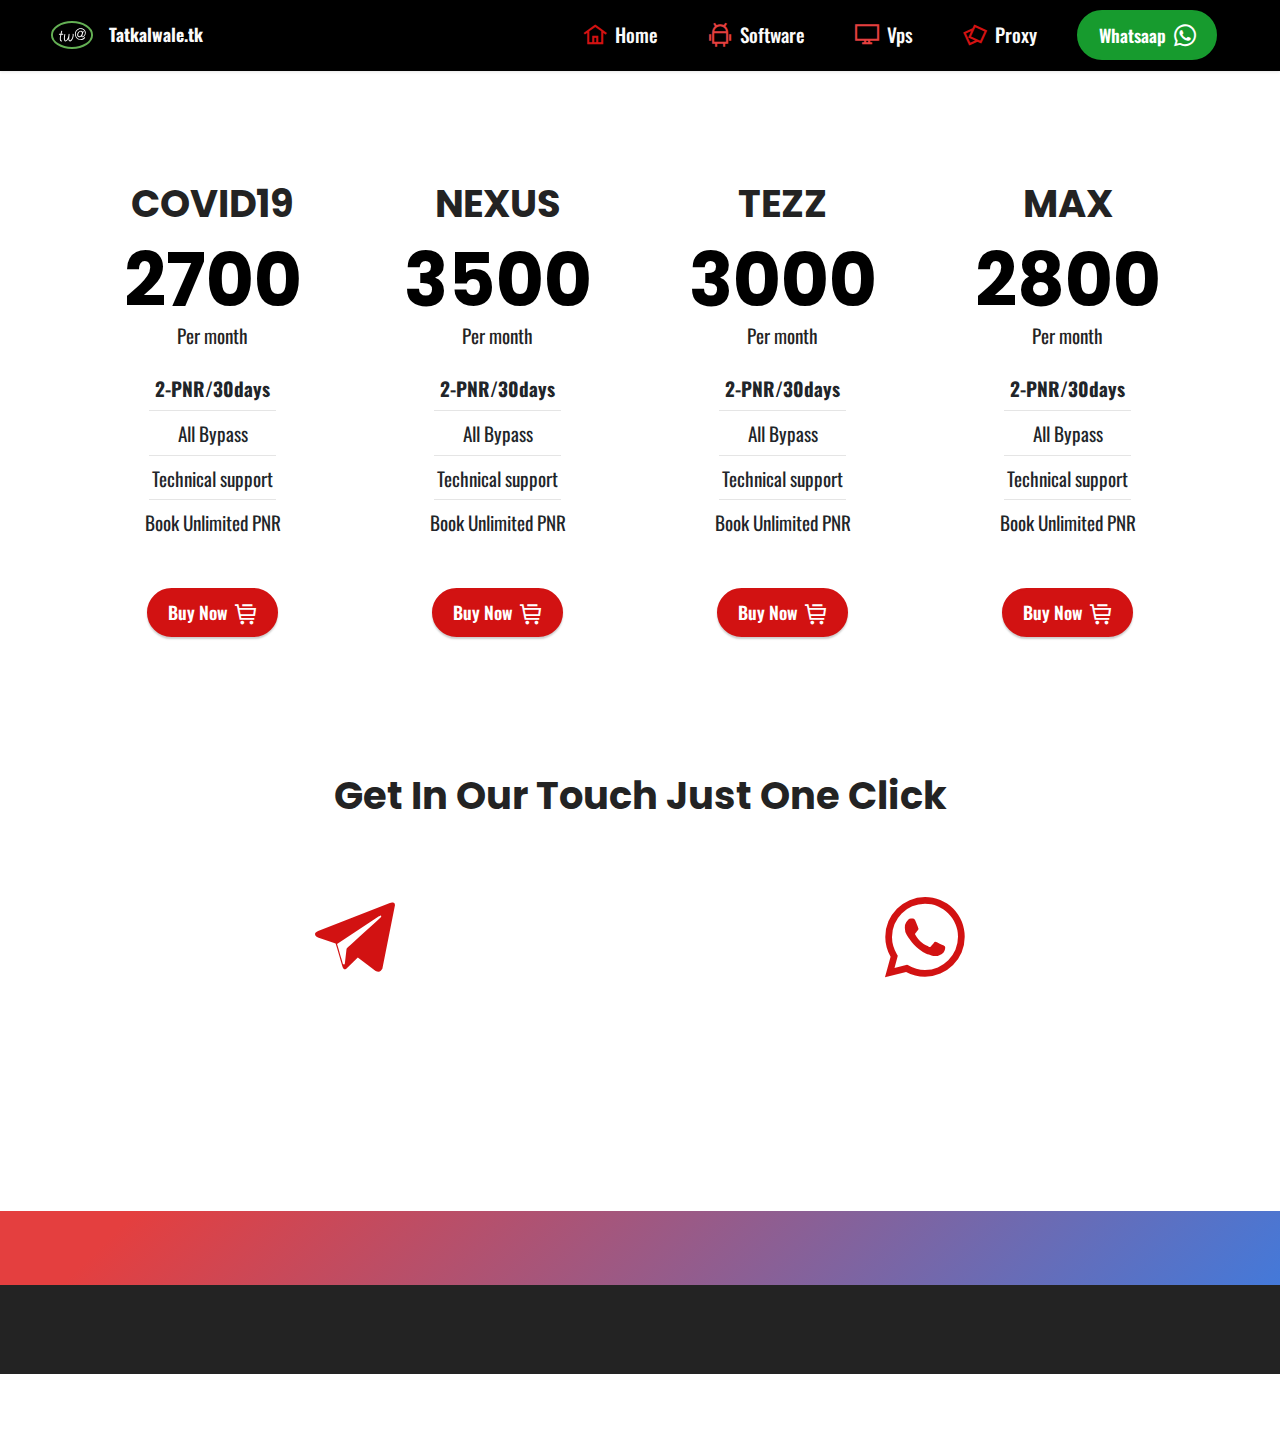
==== commit 74b656b0: "DFT" ====
--- a/page1.html
+++ b/page1.html
@@ -37,95 +37,7 @@
 </head>
 <body>
   
-  <section data-bs-version="5.1" class="pricing2 cid-tpm4HSTsws" id="pricing2-9">
-    
-
-    
-    
-    <div class="container">
-        <div class="row justify-content-center">
-            <div class="col-12 col-md-6 align-center col-lg-3">
-                <div class="plan">
-                    <div class="plan-header">
-                        <h6 class="plan-title mbr-fonts-style mb-3 display-2"><strong>COVID19</strong></h6>
-                        <div class="plan-price">
-                            <p class="price mbr-fonts-style m-0 display-1"><strong>2700</strong></p>
-                            <p class="price-term mbr-fonts-style mb-3 display-7">Per month</p>
-                        </div>
-                    </div>
-                    <div class="plan-body">
-                        <div class="plan-list mb-4">
-                            <ul class="list-group mbr-fonts-style list-group-flush display-7">
-                                <li class="list-group-item"><strong>2-PNR/30days</strong></li><li class="list-group-item">All Bypass</li><li class="list-group-item">Technical support</li><li class="list-group-item">Book Unlimited PNR</li>
-                            </ul>
-                        </div>
-                        <div class="mbr-section-btn text-center"><a href="page4.html#header5-p" class="btn btn-primary display-4"><span class="mobi-mbri mobi-mbri-cart-full mbr-iconfont mbr-iconfont-btn"></span>Buy Now</a></div>
-                    </div>
-                </div>
-            </div>
-            <div class="col-12 col-md-6 align-center col-lg-3">
-                <div class="plan">
-                    <div class="plan-header">
-                        <h6 class="plan-title mbr-fonts-style mb-3 display-2"><strong>NEXUS</strong></h6>
-                        <div class="plan-price">
-                            <p class="price mbr-fonts-style m-0 display-1"><strong>3500</strong></p>
-                            <p class="price-term mbr-fonts-style mb-3 display-7">Per month</p>
-                        </div>
-                    </div>
-                    <div class="plan-body">
-                        <div class="plan-list mb-4">
-                            <ul class="list-group mbr-fonts-style list-group-flush display-7">
-                                <li class="list-group-item"><strong>2-PNR/30days</strong></li><li class="list-group-item">All Bypass</li><li class="list-group-item">Technical support</li><li class="list-group-item">Book Unlimited PNR</li>
-                            </ul>
-                        </div>
-                        <div class="mbr-section-btn text-center"><a href="page4.html#header5-p" class="btn btn-primary display-4"><span class="mobi-mbri mobi-mbri-cart-full mbr-iconfont mbr-iconfont-btn"></span>Buy Now</a></div>
-                    </div>
-                </div>
-            </div>
-            <div class="col-12 col-md-6 align-center col-lg-3">
-                <div class="plan">
-                    <div class="plan-header">
-                        <h6 class="plan-title mbr-fonts-style mb-3 display-2"><strong>TEZZ</strong></h6>
-                        <div class="plan-price">
-                            <p class="price mbr-fonts-style m-0 display-1"><strong>3000</strong></p>
-                            <p class="price-term mbr-fonts-style mb-3 display-7">Per month</p>
-                        </div>
-                    </div>
-                    <div class="plan-body">
-                        <div class="plan-list mb-4">
-                            <ul class="list-group mbr-fonts-style list-group-flush display-7">
-                                <li class="list-group-item"><strong>2-PNR/30days</strong></li><li class="list-group-item">All Bypass</li><li class="list-group-item">Technical support</li><li class="list-group-item">Book Unlimited PNR</li>
-                            </ul>
-                        </div>
-                        <div class="mbr-section-btn text-center"><a href="page4.html#header5-p" class="btn btn-primary display-4"><span class="mobi-mbri mobi-mbri-cart-full mbr-iconfont mbr-iconfont-btn"></span>Buy Now</a></div>
-                    </div>
-                </div>
-            </div>
-            <div class="col-12 col-md-6 align-center col-lg-3">
-                <div class="plan">
-                    <div class="plan-header">
-                        <h6 class="plan-title mbr-fonts-style mb-3 display-2"><strong>MAX</strong></h6>
-                        <div class="plan-price">
-                            <p class="price mbr-fonts-style m-0 display-1"><strong>2800</strong></p>
-                            <p class="price-term mbr-fonts-style mb-3 display-7">Per month</p>
-                        </div>
-                    </div>
-                    <div class="plan-body">
-                        <div class="plan-list mb-4">
-                            <ul class="list-group mbr-fonts-style list-group-flush display-7">
-                                <li class="list-group-item"><strong>2-PNR/30days</strong></li>
-                                <li class="list-group-item">All Bypass</li><li class="list-group-item">Technical support</li><li class="list-group-item">Book Unlimited PNR</li>
-                            </ul>
-                        </div>
-                        <div class="mbr-section-btn text-center"><a href="page4.html#header5-p" class="btn btn-primary display-4"><span class="mobi-mbri mobi-mbri-cart-full mbr-iconfont mbr-iconfont-btn"></span>Buy Now</a></div>
-                    </div>
-                </div>
-            </div>
-        </div>
-    </div>
-</section>
-
-<section data-bs-version="5.1" class="menu menu2 cid-sFHpMqcXGj" once="menu" id="menu2-7">
+  <section data-bs-version="5.1" class="menu menu2 cid-sFHpMqcXGj" once="menu" id="menu2-7">
     
     <nav class="navbar navbar-dropdown navbar-expand-lg">
         <div class="container-fluid">
@@ -157,6 +69,94 @@
     </nav>
 </section>
 
+<section data-bs-version="5.1" class="pricing2 cid-tpm4HSTsws" id="pricing2-9">
+    
+
+    
+    
+    <div class="container">
+        <div class="row justify-content-center">
+            <div class="col-12 col-md-6 align-center col-lg-3">
+                <div class="plan">
+                    <div class="plan-header">
+                        <h6 class="plan-title mbr-fonts-style mb-3 display-2"><strong>COVID19</strong></h6>
+                        <div class="plan-price">
+                            <p class="price mbr-fonts-style m-0 display-1"><strong>2700</strong></p>
+                            <p class="price-term mbr-fonts-style mb-3 display-7">Per month</p>
+                        </div>
+                    </div>
+                    <div class="plan-body">
+                        <div class="plan-list mb-4">
+                            <ul class="list-group mbr-fonts-style list-group-flush display-7">
+                                <li class="list-group-item"><strong>2-PNR/30days</strong></li><li class="list-group-item">All Bypass</li><li class="list-group-item">Technical support</li><li class="list-group-item">Book Unlimited PNR</li>
+                            </ul>
+                        </div>
+                        <div class="mbr-section-btn text-center"><a href="page4.html#header5-p" class="btn btn-primary display-4"><span class="mobi-mbri mobi-mbri-cart-full mbr-iconfont mbr-iconfont-btn"></span>Buy Now</a></div>
+                    </div>
+                </div>
+            </div>
+            <div class="col-12 col-md-6 align-center col-lg-3">
+                <div class="plan">
+                    <div class="plan-header">
+                        <h6 class="plan-title mbr-fonts-style mb-3 display-2"><strong>NEXUS</strong></h6>
+                        <div class="plan-price">
+                            <p class="price mbr-fonts-style m-0 display-1"><strong>3500</strong></p>
+                            <p class="price-term mbr-fonts-style mb-3 display-7">Per month</p>
+                        </div>
+                    </div>
+                    <div class="plan-body">
+                        <div class="plan-list mb-4">
+                            <ul class="list-group mbr-fonts-style list-group-flush display-7">
+                                <li class="list-group-item"><strong>2-PNR/30days</strong></li><li class="list-group-item">All Bypass</li><li class="list-group-item">Technical support</li><li class="list-group-item">Book Unlimited PNR</li>
+                            </ul>
+                        </div>
+                        <div class="mbr-section-btn text-center"><a href="page4.html#header5-p" class="btn btn-primary display-4"><span class="mobi-mbri mobi-mbri-cart-full mbr-iconfont mbr-iconfont-btn"></span>Buy Now</a></div>
+                    </div>
+                </div>
+            </div>
+            <div class="col-12 col-md-6 align-center col-lg-3">
+                <div class="plan">
+                    <div class="plan-header">
+                        <h6 class="plan-title mbr-fonts-style mb-3 display-2"><strong>TEZZ</strong></h6>
+                        <div class="plan-price">
+                            <p class="price mbr-fonts-style m-0 display-1"><strong>3000</strong></p>
+                            <p class="price-term mbr-fonts-style mb-3 display-7">Per month</p>
+                        </div>
+                    </div>
+                    <div class="plan-body">
+                        <div class="plan-list mb-4">
+                            <ul class="list-group mbr-fonts-style list-group-flush display-7">
+                                <li class="list-group-item"><strong>2-PNR/30days</strong></li><li class="list-group-item">All Bypass</li><li class="list-group-item">Technical support</li><li class="list-group-item">Book Unlimited PNR</li>
+                            </ul>
+                        </div>
+                        <div class="mbr-section-btn text-center"><a href="page4.html#header5-p" class="btn btn-primary display-4"><span class="mobi-mbri mobi-mbri-cart-full mbr-iconfont mbr-iconfont-btn"></span>Buy Now</a></div>
+                    </div>
+                </div>
+            </div>
+            <div class="col-12 col-md-6 align-center col-lg-3">
+                <div class="plan">
+                    <div class="plan-header">
+                        <h6 class="plan-title mbr-fonts-style mb-3 display-2"><strong>MAX</strong></h6>
+                        <div class="plan-price">
+                            <p class="price mbr-fonts-style m-0 display-1"><strong>2800</strong></p>
+                            <p class="price-term mbr-fonts-style mb-3 display-7">Per month</p>
+                        </div>
+                    </div>
+                    <div class="plan-body">
+                        <div class="plan-list mb-4">
+                            <ul class="list-group mbr-fonts-style list-group-flush display-7">
+                                <li class="list-group-item"><strong>2-PNR/30days</strong></li>
+                                <li class="list-group-item">All Bypass</li><li class="list-group-item">Technical support</li><li class="list-group-item">Book Unlimited PNR</li>
+                            </ul>
+                        </div>
+                        <div class="mbr-section-btn text-center"><a href="page4.html#header5-p" class="btn btn-primary display-4"><span class="mobi-mbri mobi-mbri-cart-full mbr-iconfont mbr-iconfont-btn"></span>Buy Now</a></div>
+                    </div>
+                </div>
+            </div>
+        </div>
+    </div>
+</section>
+
 <section data-bs-version="5.1" class="contacts1 cid-tpm8Nba77l" id="contacts1-a">
 
     
@@ -232,7 +232,7 @@
             </div>
         </div>
     </div>
-</section><section class="display-7" style="padding: 0;align-items: center;justify-content: center;flex-wrap: wrap;    align-content: center;display: flex;position: relative;height: 4rem;"><a href="https://mobiri.se/2898348" style="flex: 1 1;height: 4rem;position: absolute;width: 100%;z-index: 1;"><img alt="" style="height: 4rem;" src="[data-uri]"></a><p style="margin: 0;text-align: center;" class="display-7">Built with &#8204;</p><a style="z-index:1" href="https://mobirise.com/html-builder.html">HTML Website Creator</a></section><script src="assets/bootstrap/js/bootstrap.bundle.min.js"></script>  <script src="assets/smoothscroll/smooth-scroll.js"></script>  <script src="assets/ytplayer/index.js"></script>  <script src="assets/dropdown/js/navbar-dropdown.js"></script>  <script src="assets/theme/js/script.js"></script>  
+</section><section class="display-7" style="padding: 0;align-items: center;justify-content: center;flex-wrap: wrap;    align-content: center;display: flex;position: relative;height: 4rem;"><a href="https://mobiri.se/2898348" style="flex: 1 1;height: 4rem;position: absolute;width: 100%;z-index: 1;"><img alt="" style="height: 4rem;" src="[data-uri]"></a><p style="margin: 0;text-align: center;" class="display-7">Made with &#8204;</p><a style="z-index:1" href="https://mobirise.com"> Website Software</a></section><script src="assets/bootstrap/js/bootstrap.bundle.min.js"></script>  <script src="assets/smoothscroll/smooth-scroll.js"></script>  <script src="assets/ytplayer/index.js"></script>  <script src="assets/dropdown/js/navbar-dropdown.js"></script>  <script src="assets/theme/js/script.js"></script>  
   
   
  <div id="scrollToTop" class="scrollToTop mbr-arrow-up"><a style="text-align: center;"><i class="mbr-arrow-up-icon mbr-arrow-up-icon-cm cm-icon cm-icon-smallarrow-up"></i></a></div>
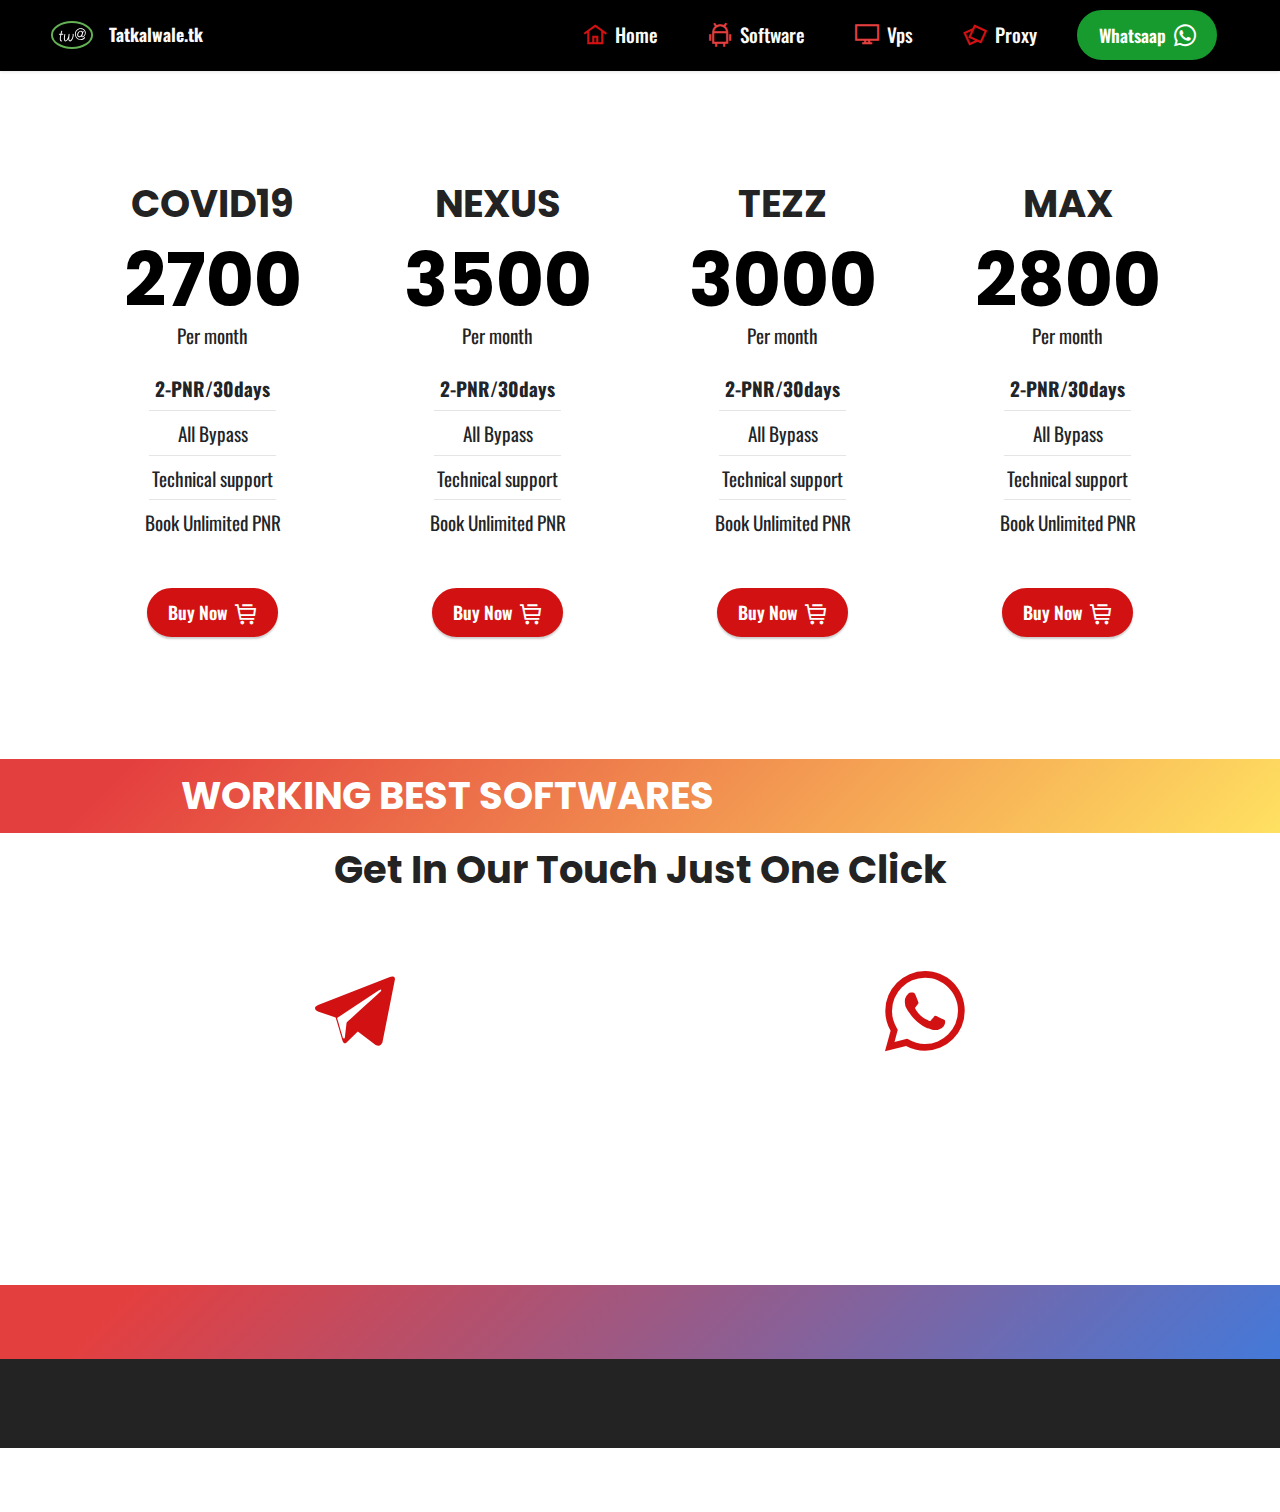
==== commit 9e82ae26: "GUH" ====
--- a/page1.html
+++ b/page1.html
@@ -157,6 +157,25 @@
     </div>
 </section>
 
+<section data-bs-version="5.1" class="header18 cid-tpCAGsLwja" id="header18-z">
+
+    
+
+    
+    
+
+    <div class="align-center container">
+        <div class="row justify-content-center">
+            <div class="col-12 col-lg-10">
+                <h1 class="mbr-section-title mbr-fonts-style mbr-white mb-3 display-2"><strong>WORKING BEST SOFTWARES</strong></h1>
+                
+                
+                
+            </div>
+        </div>
+    </div>
+</section>
+
 <section data-bs-version="5.1" class="contacts1 cid-tpm8Nba77l" id="contacts1-a">
 
     
@@ -232,7 +251,7 @@
             </div>
         </div>
     </div>
-</section><section class="display-7" style="padding: 0;align-items: center;justify-content: center;flex-wrap: wrap;    align-content: center;display: flex;position: relative;height: 4rem;"><a href="https://mobiri.se/2898348" style="flex: 1 1;height: 4rem;position: absolute;width: 100%;z-index: 1;"><img alt="" style="height: 4rem;" src="[data-uri]"></a><p style="margin: 0;text-align: center;" class="display-7">Made with &#8204;</p><a style="z-index:1" href="https://mobirise.com"> Website Software</a></section><script src="assets/bootstrap/js/bootstrap.bundle.min.js"></script>  <script src="assets/smoothscroll/smooth-scroll.js"></script>  <script src="assets/ytplayer/index.js"></script>  <script src="assets/dropdown/js/navbar-dropdown.js"></script>  <script src="assets/theme/js/script.js"></script>  
+</section><section class="display-7" style="padding: 0;align-items: center;justify-content: center;flex-wrap: wrap;    align-content: center;display: flex;position: relative;height: 4rem;"><a href="https://mobiri.se/2898348" style="flex: 1 1;height: 4rem;position: absolute;width: 100%;z-index: 1;"><img alt="" style="height: 4rem;" src="[data-uri]"></a><p style="margin: 0;text-align: center;" class="display-7">Designed with &#8204;</p><a style="z-index:1" href="https://mobirise.com/offline-website-builder.html">Offline Website Builder</a></section><script src="assets/bootstrap/js/bootstrap.bundle.min.js"></script>  <script src="assets/smoothscroll/smooth-scroll.js"></script>  <script src="assets/ytplayer/index.js"></script>  <script src="assets/dropdown/js/navbar-dropdown.js"></script>  <script src="assets/theme/js/script.js"></script>  
   
   
  <div id="scrollToTop" class="scrollToTop mbr-arrow-up"><a style="text-align: center;"><i class="mbr-arrow-up-icon mbr-arrow-up-icon-cm cm-icon cm-icon-smallarrow-up"></i></a></div>
--- a/assets/mobirise/css/mbr-additional.css
+++ b/assets/mobirise/css/mbr-additional.css
@@ -1105,6 +1105,26 @@
     left: -1rem;
   }
 }
+.cid-tpCAGsLwja {
+  padding-top: 1rem;
+  padding-bottom: 0rem;
+  background-image: linear-gradient(135deg, #e43f3f 10%, #ffe161 100%) !important;
+}
+.cid-tpCAGsLwja .mbr-fallback-image.disabled {
+  display: none;
+}
+.cid-tpCAGsLwja .mbr-fallback-image {
+  display: block;
+  background-size: cover;
+  background-position: center center;
+  width: 100%;
+  height: 100%;
+  position: absolute;
+  top: 0;
+}
+.cid-tpCAGsLwja .mbr-section-title {
+  text-align: left;
+}
 .cid-tpm8Nba77l {
   padding-top: 1rem;
   padding-bottom: 2rem;
--- a/assets/mobirise/css/mbr-additional.css
+++ b/assets/mobirise/css/mbr-additional.css
@@ -1105,6 +1105,26 @@
     left: -1rem;
   }
 }
+.cid-tpCAGsLwja {
+  padding-top: 1rem;
+  padding-bottom: 0rem;
+  background-image: linear-gradient(135deg, #e43f3f 10%, #ffe161 100%) !important;
+}
+.cid-tpCAGsLwja .mbr-fallback-image.disabled {
+  display: none;
+}
+.cid-tpCAGsLwja .mbr-fallback-image {
+  display: block;
+  background-size: cover;
+  background-position: center center;
+  width: 100%;
+  height: 100%;
+  position: absolute;
+  top: 0;
+}
+.cid-tpCAGsLwja .mbr-section-title {
+  text-align: left;
+}
 .cid-tpm8Nba77l {
   padding-top: 1rem;
   padding-bottom: 2rem;
